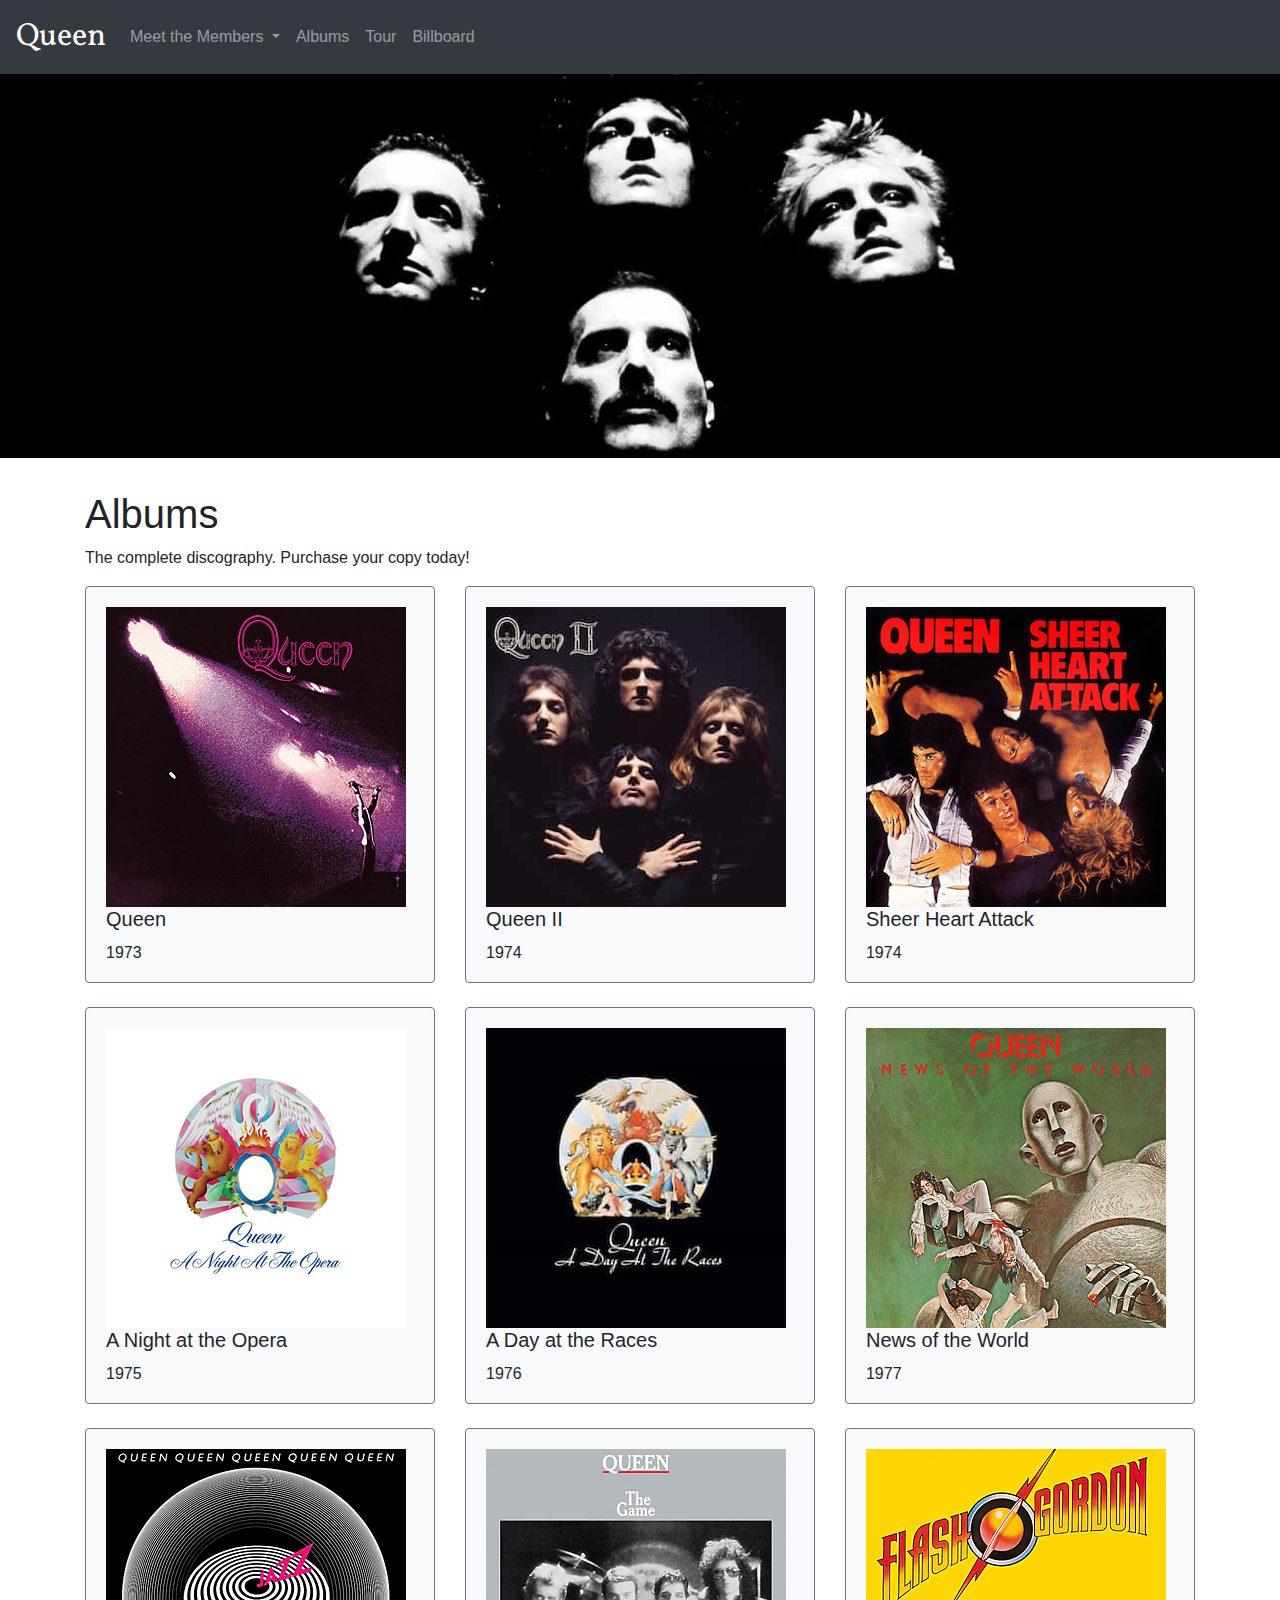
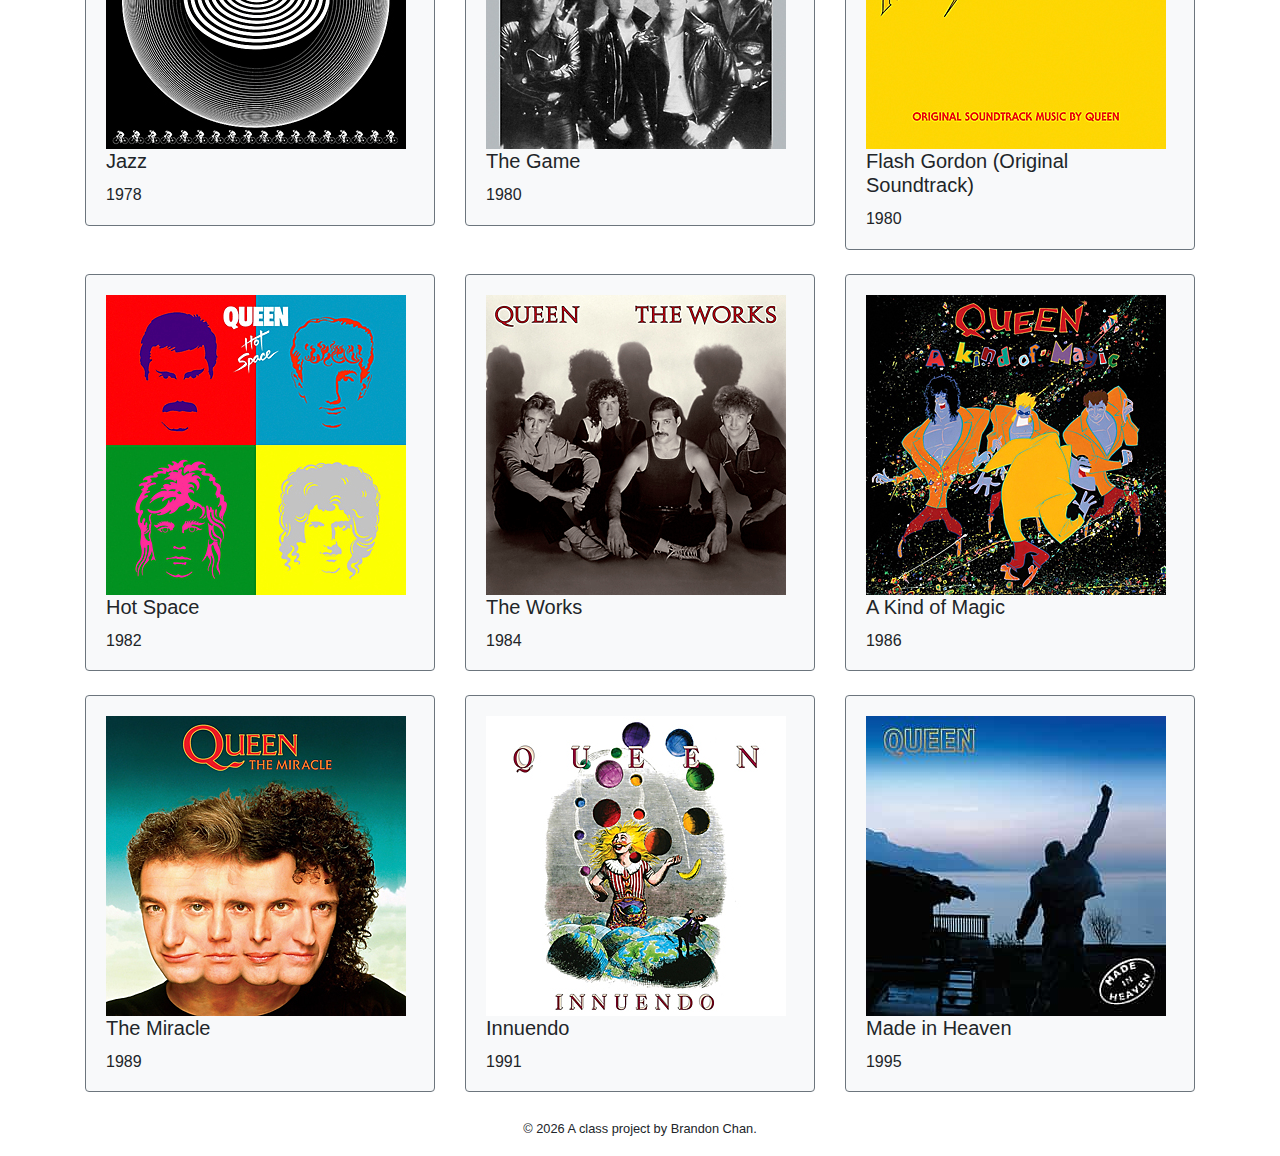
==== docs/albums.html @ 69d8a497 "albums update" ====
<!doctype html>
<html lang="en">
  <!-- A Intro to Coding for Journalists class project -->
  <head>
    <title>Queen | Albums</title>
    <meta name="description" content="The complete Queen discography">
    <meta charset="utf-8">
    <meta http-equiv="X-UA-Compatible" content="IE=edge"/>
    <meta name="viewport" content="width=device-width, initial-scale=1, maximum-scale=1">
    <link rel="stylesheet" href="css/main.css">
  <!-- Fonts -->
    <link rel="preconnect" href="https://fonts.gstatic.com">
    <link href="https://fonts.googleapis.com/css2?family=Vollkorn:wght@500&display=swap" rel="stylesheet">
  </head>
  <body>
    <nav class="navbar navbar-expand-lg navbar-dark bg-dark">
  <a class="navbar-brand" href="index.html">Queen</a>
  <button class="navbar-toggler" type="button" data-toggle="collapse" data-target="#navbarNavDropdown" aria-controls="navbarNavDropdown" aria-expanded="false" aria-label="Toggle navigation">
    <span class="navbar-toggler-icon"></span>
  </button>
  <div class="collapse navbar-collapse" id="navbarNavDropdown">
    <ul class="navbar-nav text-center">
      <li class="nav-item dropdown">
        <a class="nav-link dropdown-toggle" href="#" id="navbarDropdownMenuLink" role="button" data-toggle="dropdown" aria-haspopup="true" aria-expanded="false">
          Meet the Members
        </a>
        <div class="dropdown-menu" aria-labelledby="navbarDropdownMenuLink">
          
          <a class="dropdown-item" href="about/freddie-mercury.html">Freddie Mercury</a>
          
          <a class="dropdown-item" href="about/brian-may.html">Brian May</a>
          
          <a class="dropdown-item" href="about/roger-taylor.html">Roger Taylor</a>
          
          <a class="dropdown-item" href="about/john-deacon.html">John Deacon</a>
          
        </div>
      </li>
      <li class="nav-item">
        <a class="nav-link" href="albums.html">Albums</a>
      </li>
      <li class="nav-item">
        <a class="nav-link" href="tour.html">Tour</a>
      </li>
      <li class="nav-item">
        <a class="nav-link" href"#">Billboard</a>
      </li>
    </ul>
  </div>
</nav>

    <div class="jumbotron banner jumbotron-fluid">
  <div class="container">
  </div>
</div>

    

<article class="container">
  <h1>Albums</h1>
  <p>The complete discography. Purchase your copy today!</p>

  <div class="row">
    
    <div class="col-sm-6 col-lg-4">
      <div class="card mb-4 bg-light border-secondary">
        <div class="card-body">
          <a  href="https://www.amazon.com/Queen/dp/B000000OAL/ref=tmm_acd_swatch_0?_encoding=UTF8&amp;qid=&amp;sr=" target="blank">
            <img src="img/queen/discs/Queen_Queen.png" alt="" class="img-fluid">
          </a>
          <h5 class="card-title">Queen</h5>
          <h6 class="card-text">1973</h6>
        </div>
      </div>
    </div>
    
    <div class="col-sm-6 col-lg-4">
      <div class="card mb-4 bg-light border-secondary">
        <div class="card-body">
          <a  href="https://www.amazon.com/dp/B0052SNOLC/ref=ntt_mus_ep_dpi_10" target="blank">
            <img src="img/queen/discs/Queen_Queen_II.jpg" alt="" class="img-fluid">
          </a>
          <h5 class="card-title">Queen II</h5>
          <h6 class="card-text">1974</h6>
        </div>
      </div>
    </div>
    
    <div class="col-sm-6 col-lg-4">
      <div class="card mb-4 bg-light border-secondary">
        <div class="card-body">
          <a  href="https://www.amazon.com/dp/B08ZFSMVC6/ref=ntt_mus_ep_dpi_11" target="blank">
            <img src="img/queen/discs/Queen_Sheer_Heart_Attack.png" alt="" class="img-fluid">
          </a>
          <h5 class="card-title">Sheer Heart Attack</h5>
          <h6 class="card-text">1974</h6>
        </div>
      </div>
    </div>
    
    <div class="col-sm-6 col-lg-4">
      <div class="card mb-4 bg-light border-secondary">
        <div class="card-body">
          <a  href="https://www.amazon.com/dp/B000000OAN/ref=ntt_mus_ep_dpi_24" target="blank">
            <img src="img/queen/discs/Queen_A_Night_At_The_Opera.png" alt="" class="img-fluid">
          </a>
          <h5 class="card-title">A Night at the Opera</h5>
          <h6 class="card-text">1975</h6>
        </div>
      </div>
    </div>
    
    <div class="col-sm-6 col-lg-4">
      <div class="card mb-4 bg-light border-secondary">
        <div class="card-body">
          <a  href="https://www.amazon.com/dp/B08ZFRP6SP/ref=ntt_mus_ep_dpi_2" target="blank">
            <img src="img/queen/discs/Queen_A_Day_at_the_Races.jpg" alt="" class="img-fluid">
          </a>
          <h5 class="card-title">A Day at the Races</h5>
          <h6 class="card-text">1976</h6>
        </div>
      </div>
    </div>
    
    <div class="col-sm-6 col-lg-4">
      <div class="card mb-4 bg-light border-secondary">
        <div class="card-body">
          <a  href="https://www.amazon.com/dp/B000000OAC/ref=ntt_mus_ep_dpi_14" target="blank">
            <img src="img/queen/discs/Queen_News_Of_The_World.png" alt="" class="img-fluid">
          </a>
          <h5 class="card-title">News of the World</h5>
          <h6 class="card-text">1977</h6>
        </div>
      </div>
    </div>
    
    <div class="col-sm-6 col-lg-4">
      <div class="card mb-4 bg-light border-secondary">
        <div class="card-body">
          <a  href="https://www.amazon.com/dp/B07H62NZJR/ref=ntt_mus_ep_dpi_19" target="blank">
            <img src="img/queen/discs/Queen_Jazz.png" alt="" class="img-fluid">
          </a>
          <h5 class="card-title">Jazz</h5>
          <h6 class="card-text">1978</h6>
        </div>
      </div>
    </div>
    
    <div class="col-sm-6 col-lg-4">
      <div class="card mb-4 bg-light border-secondary">
        <div class="card-body">
          <a  href="https://www.amazon.com/dp/B07H5VTBG4/ref=ntt_mus_ep_dpi_14" target="blank">
            <img src="img/queen/discs/Queen_The_Game.png" alt="" class="img-fluid">
          </a>
          <h5 class="card-title">The Game</h5>
          <h6 class="card-text">1980</h6>
        </div>
      </div>
    </div>
    
    <div class="col-sm-6 col-lg-4">
      <div class="card mb-4 bg-light border-secondary">
        <div class="card-body">
          <a  href="https://www.amazon.com/dp/B000000OBF/ref=ntt_mus_ep_dpi_10" target="blank">
            <img src="img/queen/discs/Queen_Flash_Gordon.png" alt="" class="img-fluid">
          </a>
          <h5 class="card-title">Flash Gordon (Original Soundtrack)</h5>
          <h6 class="card-text">1980</h6>
        </div>
      </div>
    </div>
    
    <div class="col-sm-6 col-lg-4">
      <div class="card mb-4 bg-light border-secondary">
        <div class="card-body">
          <a  href="https://www.amazon.com/dp/B000000OAE/ref=ntt_mus_ep_dpi_17" target="blank">
            <img src="img/queen/discs/Queen_Hot_Space.png" alt="" class="img-fluid">
          </a>
          <h5 class="card-title">Hot Space</h5>
          <h6 class="card-text">1982</h6>
        </div>
      </div>
    </div>
    
    <div class="col-sm-6 col-lg-4">
      <div class="card mb-4 bg-light border-secondary">
        <div class="card-body">
          <a  href="https://www.amazon.com/dp/B00UZUUA6E/ref=ntt_mus_ep_dpi_8" target="blank">
            <img src="img/queen/discs/Queen_The_Works.png" alt="" class="img-fluid">
          </a>
          <h5 class="card-title">The Works</h5>
          <h6 class="card-text">1984</h6>
        </div>
      </div>
    </div>
    
    <div class="col-sm-6 col-lg-4">
      <div class="card mb-4 bg-light border-secondary">
        <div class="card-body">
          <a  href="https://www.amazon.com/dp/B002E2M3L6/ref=ntt_mus_ep_dpi_2" target="blank">
            <img src="img/queen/discs/Queen_A_Kind_Of_Magic.png" alt="" class="img-fluid">
          </a>
          <h5 class="card-title">A Kind of Magic</h5>
          <h6 class="card-text">1986</h6>
        </div>
      </div>
    </div>
    
    <div class="col-sm-6 col-lg-4">
      <div class="card mb-4 bg-light border-secondary">
        <div class="card-body">
          <a  href="https://www.amazon.com/dp/B000000OBN/ref=ntt_mus_ep_dpi_20" target="blank">
            <img src="img/queen/discs/Queen_The_Miracle.png" alt="" class="img-fluid">
          </a>
          <h5 class="card-title">The Miracle</h5>
          <h6 class="card-text">1989</h6>
        </div>
      </div>
    </div>
    
    <div class="col-sm-6 col-lg-4">
      <div class="card mb-4 bg-light border-secondary">
        <div class="card-body">
          <a  href="https://www.amazon.com/dp/B000000OA6/ref=ntt_mus_ep_dpi_6" target="blank">
            <img src="img/queen/discs/Queen_Innuendo.png" alt="" class="img-fluid">
          </a>
          <h5 class="card-title">Innuendo</h5>
          <h6 class="card-text">1991</h6>
        </div>
      </div>
    </div>
    
    <div class="col-sm-6 col-lg-4">
      <div class="card mb-4 bg-light border-secondary">
        <div class="card-body">
          <a  href="https://www.amazon.com/dp/B000000OE7/ref=ntt_mus_ep_dpi_18" target="blank">
            <img src="img/queen/discs/Queen_Made_in_Heaven.jpg" alt="" class="img-fluid">
          </a>
          <h5 class="card-title">Made in Heaven</h5>
          <h6 class="card-text">1995</h6>
        </div>
      </div>
    </div>
    
  </div>
</article>


    <footer>
<p id="legal" class="center-block text-center">
  <small>&copy; <span class="copyright-year"></span>
  A class project by Brandon Chan.
</p>
</footer>


    <script src="js/jquery.js"></script>
    <script src="js/popper.js"></script>
    <script src="js/bootstrap.js"></script>
    <script src="js/scripts.js"></script>
  </body>
</html>
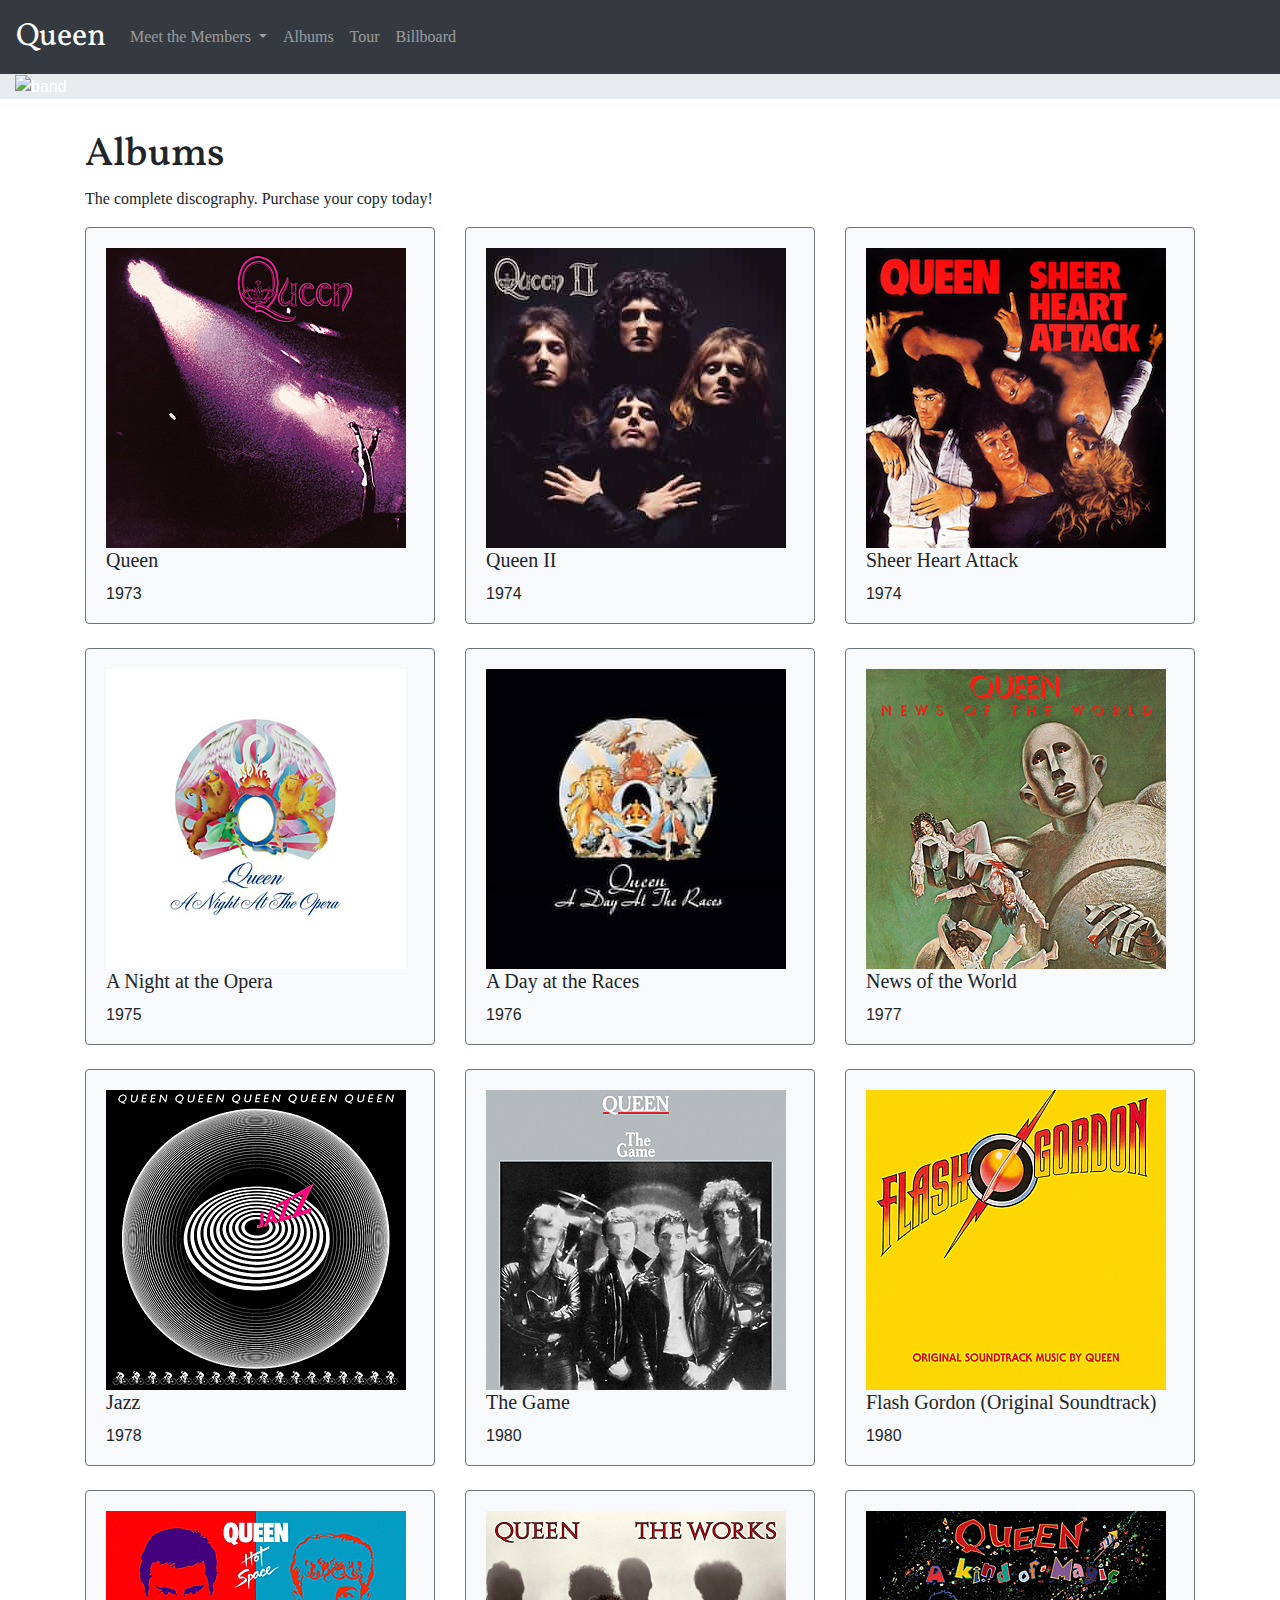
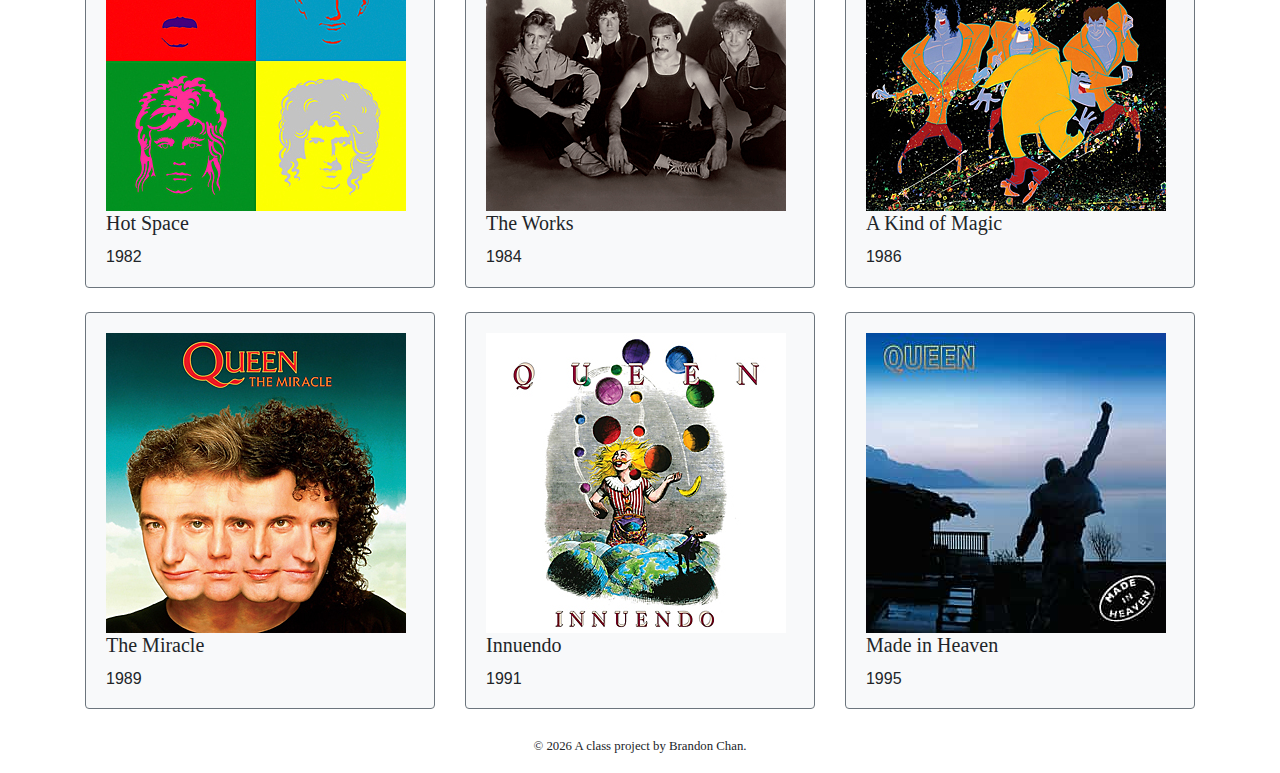
==== commit 8974a464: "jumbotron carousel" ====
--- a/docs/albums.html
+++ b/docs/albums.html
@@ -43,14 +43,31 @@
         <a class="nav-link" href="tour.html">Tour</a>
       </li>
       <li class="nav-item">
-        <a class="nav-link" href"#">Billboard</a>
+        <a class="nav-link" href="billboard.html">Billboard</a>
       </li>
     </ul>
   </div>
 </nav>
 
     <div class="jumbotron banner jumbotron-fluid">
-  <div class="container">
+  <div class="container-fluid">
+    <div class="row">
+      <div class="col-12 nomargin">
+        <div id="carouselJumbotron" class="carousel slide" data-ride="carousel" data-interval="4000">
+          <div class="carousel-inner">
+            <div class="overlay">
+              <img class="img-fluid" src="../img/queen/queen-logo-white.png" alt="logo">
+            </div>
+            <div class="carousel-item slides slide-1 active">
+              <img class="img-fluid" src="../img/queen/queen-band-wallpaper-thin-cropped.jpg" alt="band">
+            </div>
+            <div class="carousel-item slides slide-2">
+              <img class="img-fluid" src="../img/queen/queen-live-on-stage-cropped.jpg" alt="live">
+            </div>
+          </div>
+        </div>
+      </div>
+    </div>
   </div>
 </div>
 
--- a/docs/css/main.css
+++ b/docs/css/main.css
@@ -3,5 +3,5 @@
  * Copyright 2011-2021 The Bootstrap Authors
  * Copyright 2011-2021 Twitter, Inc.
  * Licensed under MIT (https://github.com/twbs/bootstrap/blob/main/LICENSE)
- */:root{--blue:#007bff;--indigo:#6610f2;--purple:#6f42c1;--pink:#e83e8c;--red:#dc3545;--orange:#fd7e14;--yellow:#ffc107;--green:#28a745;--teal:#20c997;--cyan:#17a2b8;--white:#fff;--gray:#6c757d;--gray-dark:#343a40;--primary:#007bff;--secondary:#6c757d;--success:#28a745;--info:#17a2b8;--warning:#ffc107;--danger:#dc3545;--light:#f8f9fa;--dark:#343a40;--breakpoint-xs:0;--breakpoint-sm:576px;--breakpoint-md:768px;--breakpoint-lg:992px;--breakpoint-xl:1200px;--font-family-sans-serif:-apple-system,BlinkMacSystemFont,"Segoe UI",Roboto,"Helvetica Neue",Arial,"Noto Sans","Liberation Sans",sans-serif,"Apple Color Emoji","Segoe UI Emoji","Segoe UI Symbol","Noto Color Emoji";--font-family-monospace:SFMono-Regular,Menlo,Monaco,Consolas,"Liberation Mono","Courier New",monospace}*,:after,:before{box-sizing:border-box}html{font-family:sans-serif;line-height:1.15;-webkit-text-size-adjust:100%;-webkit-tap-highlight-color:rgba(0,0,0,0)}article,aside,figcaption,figure,footer,header,hgroup,main,nav,section{display:block}body{margin:0;font-family:-apple-system,BlinkMacSystemFont,Segoe UI,Roboto,Helvetica Neue,Arial,Noto Sans,Liberation Sans,sans-serif,Apple Color Emoji,Segoe UI Emoji,Segoe UI Symbol,Noto Color Emoji;font-size:1rem;font-weight:400;line-height:1.5;color:#212529;text-align:left;background-color:#fff}[tabindex="-1"]:focus:not(:focus-visible){outline:0!important}hr{box-sizing:content-box;height:0;overflow:visible}h1,h2,h3,h4,h5,h6{margin-top:0;margin-bottom:.5rem}p{margin-top:0;margin-bottom:1rem}abbr[data-original-title],abbr[title]{text-decoration:underline;-webkit-text-decoration:underline dotted;-moz-text-decoration:underline dotted;text-decoration:underline dotted;cursor:help;border-bottom:0;-webkit-text-decoration-skip-ink:none;text-decoration-skip-ink:none}address{font-style:normal;line-height:inherit}address,dl,ol,ul{margin-bottom:1rem}dl,ol,ul{margin-top:0}ol ol,ol ul,ul ol,ul ul{margin-bottom:0}dt{font-weight:700}dd{margin-bottom:.5rem;margin-left:0}blockquote{margin:0 0 1rem}b,strong{font-weight:bolder}small{font-size:80%}sub,sup{position:relative;font-size:75%;line-height:0;vertical-align:baseline}sub{bottom:-.25em}sup{top:-.5em}a{color:#007bff;text-decoration:none;background-color:transparent}a:hover{color:#0056b3;text-decoration:underline}a:not([href]):not([class]){color:inherit;text-decoration:none}a:not([href]):not([class]):hover{color:inherit;text-decoration:none}code,kbd,pre,samp{font-family:SFMono-Regular,Menlo,Monaco,Consolas,Liberation Mono,Courier New,monospace;font-size:1em}pre{margin-top:0;margin-bottom:1rem;overflow:auto;-ms-overflow-style:scrollbar}figure{margin:0 0 1rem}img{border-style:none}img,svg{vertical-align:middle}svg{overflow:hidden}table{border-collapse:collapse}caption{padding-top:.75rem;padding-bottom:.75rem;color:#6c757d;text-align:left;caption-side:bottom}th{text-align:inherit;text-align:-webkit-match-parent}label{display:inline-block;margin-bottom:.5rem}button{border-radius:0}button:focus:not(:focus-visible){outline:0}button,input,optgroup,select,textarea{margin:0;font-family:inherit;font-size:inherit;line-height:inherit}button,input{overflow:visible}button,select{text-transform:none}[role=button]{cursor:pointer}select{word-wrap:normal}[type=button],[type=reset],[type=submit],button{-webkit-appearance:button}[type=button]:not(:disabled),[type=reset]:not(:disabled),[type=submit]:not(:disabled),button:not(:disabled){cursor:pointer}[type=button]::-moz-focus-inner,[type=reset]::-moz-focus-inner,[type=submit]::-moz-focus-inner,button::-moz-focus-inner{padding:0;border-style:none}input[type=checkbox],input[type=radio]{box-sizing:border-box;padding:0}textarea{overflow:auto;resize:vertical}fieldset{min-width:0;padding:0;margin:0;border:0}legend{display:block;width:100%;max-width:100%;padding:0;margin-bottom:.5rem;font-size:1.5rem;line-height:inherit;color:inherit;white-space:normal}progress{vertical-align:baseline}[type=number]::-webkit-inner-spin-button,[type=number]::-webkit-outer-spin-button{height:auto}[type=search]{outline-offset:-2px;-webkit-appearance:none}[type=search]::-webkit-search-decoration{-webkit-appearance:none}::-webkit-file-upload-button{font:inherit;-webkit-appearance:button}output{display:inline-block}summary{display:list-item;cursor:pointer}template{display:none}[hidden]{display:none!important}.h1,.h2,.h3,.h4,.h5,.h6,h1,h2,h3,h4,h5,h6{margin-bottom:.5rem;font-weight:500;line-height:1.2}.h1,h1{font-size:2.5rem}.h2,h2{font-size:2rem}.h3,h3{font-size:1.75rem}.h4,h4{font-size:1.5rem}.h5,h5{font-size:1.25rem}.h6,h6{font-size:1rem}.lead{font-size:1.25rem;font-weight:300}.display-1{font-size:6rem}.display-1,.display-2{font-weight:300;line-height:1.2}.display-2{font-size:5.5rem}.display-3{font-size:4.5rem}.display-3,.display-4{font-weight:300;line-height:1.2}.display-4{font-size:3.5rem}hr{margin-top:1rem;margin-bottom:1rem;border:0;border-top:1px solid rgba(0,0,0,.1)}.small,small{font-size:80%;font-weight:400}.mark,mark{padding:.2em;background-color:#fcf8e3}.list-inline,.list-unstyled{padding-left:0;list-style:none}.list-inline-item{display:inline-block}.list-inline-item:not(:last-child){margin-right:.5rem}.initialism{font-size:90%;text-transform:uppercase}.blockquote{margin-bottom:1rem;font-size:1.25rem}.blockquote-footer{display:block;font-size:80%;color:#6c757d}.blockquote-footer:before{content:"\2014\00A0"}.img-fluid,.img-thumbnail{max-width:100%;height:auto}.img-thumbnail{padding:.25rem;background-color:#fff;border:1px solid #dee2e6;border-radius:.25rem}.figure{display:inline-block}.figure-img{margin-bottom:.5rem;line-height:1}.figure-caption{font-size:90%;color:#6c757d}code{font-size:87.5%;color:#e83e8c;word-wrap:break-word}a>code{color:inherit}kbd{padding:.2rem .4rem;font-size:87.5%;color:#fff;background-color:#212529;border-radius:.2rem}kbd kbd{padding:0;font-size:100%;font-weight:700}pre{display:block;font-size:87.5%;color:#212529}pre code{font-size:inherit;color:inherit;word-break:normal}.pre-scrollable{max-height:340px;overflow-y:scroll}.container,.container-fluid,.container-lg,.container-md,.container-sm,.container-xl{width:100%;padding-right:15px;padding-left:15px;margin-right:auto;margin-left:auto}@media (min-width:576px){.container,.container-sm{max-width:540px}}@media (min-width:768px){.container,.container-md,.container-sm{max-width:720px}}@media (min-width:992px){.container,.container-lg,.container-md,.container-sm{max-width:960px}}@media (min-width:1200px){.container,.container-lg,.container-md,.container-sm,.container-xl{max-width:1140px}}.row{display:-webkit-flex;display:-ms-flexbox;display:flex;-webkit-flex-wrap:wrap;-ms-flex-wrap:wrap;flex-wrap:wrap;margin-right:-15px;margin-left:-15px}.no-gutters{margin-right:0;margin-left:0}.no-gutters>.col,.no-gutters>[class*=col-]{padding-right:0;padding-left:0}.col,.col-1,.col-2,.col-3,.col-4,.col-5,.col-6,.col-7,.col-8,.col-9,.col-10,.col-11,.col-12,.col-auto,.col-lg,.col-lg-1,.col-lg-2,.col-lg-3,.col-lg-4,.col-lg-5,.col-lg-6,.col-lg-7,.col-lg-8,.col-lg-9,.col-lg-10,.col-lg-11,.col-lg-12,.col-lg-auto,.col-md,.col-md-1,.col-md-2,.col-md-3,.col-md-4,.col-md-5,.col-md-6,.col-md-7,.col-md-8,.col-md-9,.col-md-10,.col-md-11,.col-md-12,.col-md-auto,.col-sm,.col-sm-1,.col-sm-2,.col-sm-3,.col-sm-4,.col-sm-5,.col-sm-6,.col-sm-7,.col-sm-8,.col-sm-9,.col-sm-10,.col-sm-11,.col-sm-12,.col-sm-auto,.col-xl,.col-xl-1,.col-xl-2,.col-xl-3,.col-xl-4,.col-xl-5,.col-xl-6,.col-xl-7,.col-xl-8,.col-xl-9,.col-xl-10,.col-xl-11,.col-xl-12,.col-xl-auto{position:relative;width:100%;padding-right:15px;padding-left:15px}.col{-webkit-flex-basis:0;-ms-flex-preferred-size:0;flex-basis:0;-webkit-flex-grow:1;-ms-flex-positive:1;flex-grow:1;max-width:100%}.row-cols-1>*{-webkit-flex:0 0 100%;-ms-flex:0 0 100%;flex:0 0 100%;max-width:100%}.row-cols-2>*{-webkit-flex:0 0 50%;-ms-flex:0 0 50%;flex:0 0 50%;max-width:50%}.row-cols-3>*{-webkit-flex:0 0 33.33333%;-ms-flex:0 0 33.33333%;flex:0 0 33.33333%;max-width:33.33333%}.row-cols-4>*{-webkit-flex:0 0 25%;-ms-flex:0 0 25%;flex:0 0 25%;max-width:25%}.row-cols-5>*{-webkit-flex:0 0 20%;-ms-flex:0 0 20%;flex:0 0 20%;max-width:20%}.row-cols-6>*{-webkit-flex:0 0 16.66667%;-ms-flex:0 0 16.66667%;flex:0 0 16.66667%;max-width:16.66667%}.col-auto{-webkit-flex:0 0 auto;-ms-flex:0 0 auto;flex:0 0 auto;width:auto;max-width:100%}.col-1{-webkit-flex:0 0 8.33333%;-ms-flex:0 0 8.33333%;flex:0 0 8.33333%;max-width:8.33333%}.col-2{-webkit-flex:0 0 16.66667%;-ms-flex:0 0 16.66667%;flex:0 0 16.66667%;max-width:16.66667%}.col-3{-webkit-flex:0 0 25%;-ms-flex:0 0 25%;flex:0 0 25%;max-width:25%}.col-4{-webkit-flex:0 0 33.33333%;-ms-flex:0 0 33.33333%;flex:0 0 33.33333%;max-width:33.33333%}.col-5{-webkit-flex:0 0 41.66667%;-ms-flex:0 0 41.66667%;flex:0 0 41.66667%;max-width:41.66667%}.col-6{-webkit-flex:0 0 50%;-ms-flex:0 0 50%;flex:0 0 50%;max-width:50%}.col-7{-webkit-flex:0 0 58.33333%;-ms-flex:0 0 58.33333%;flex:0 0 58.33333%;max-width:58.33333%}.col-8{-webkit-flex:0 0 66.66667%;-ms-flex:0 0 66.66667%;flex:0 0 66.66667%;max-width:66.66667%}.col-9{-webkit-flex:0 0 75%;-ms-flex:0 0 75%;flex:0 0 75%;max-width:75%}.col-10{-webkit-flex:0 0 83.33333%;-ms-flex:0 0 83.33333%;flex:0 0 83.33333%;max-width:83.33333%}.col-11{-webkit-flex:0 0 91.66667%;-ms-flex:0 0 91.66667%;flex:0 0 91.66667%;max-width:91.66667%}.col-12{-webkit-flex:0 0 100%;-ms-flex:0 0 100%;flex:0 0 100%;max-width:100%}.order-first{-webkit-order:-1;-ms-flex-order:-1;order:-1}.order-last{-webkit-order:13;-ms-flex-order:13;order:13}.order-0{-webkit-order:0;-ms-flex-order:0;order:0}.order-1{-webkit-order:1;-ms-flex-order:1;order:1}.order-2{-webkit-order:2;-ms-flex-order:2;order:2}.order-3{-webkit-order:3;-ms-flex-order:3;order:3}.order-4{-webkit-order:4;-ms-flex-order:4;order:4}.order-5{-webkit-order:5;-ms-flex-order:5;order:5}.order-6{-webkit-order:6;-ms-flex-order:6;order:6}.order-7{-webkit-order:7;-ms-flex-order:7;order:7}.order-8{-webkit-order:8;-ms-flex-order:8;order:8}.order-9{-webkit-order:9;-ms-flex-order:9;order:9}.order-10{-webkit-order:10;-ms-flex-order:10;order:10}.order-11{-webkit-order:11;-ms-flex-order:11;order:11}.order-12{-webkit-order:12;-ms-flex-order:12;order:12}.offset-1{margin-left:8.33333%}.offset-2{margin-left:16.66667%}.offset-3{margin-left:25%}.offset-4{margin-left:33.33333%}.offset-5{margin-left:41.66667%}.offset-6{margin-left:50%}.offset-7{margin-left:58.33333%}.offset-8{margin-left:66.66667%}.offset-9{margin-left:75%}.offset-10{margin-left:83.33333%}.offset-11{margin-left:91.66667%}@media (min-width:576px){.col-sm{-webkit-flex-basis:0;-ms-flex-preferred-size:0;flex-basis:0;-webkit-flex-grow:1;-ms-flex-positive:1;flex-grow:1;max-width:100%}.row-cols-sm-1>*{-webkit-flex:0 0 100%;-ms-flex:0 0 100%;flex:0 0 100%;max-width:100%}.row-cols-sm-2>*{-webkit-flex:0 0 50%;-ms-flex:0 0 50%;flex:0 0 50%;max-width:50%}.row-cols-sm-3>*{-webkit-flex:0 0 33.33333%;-ms-flex:0 0 33.33333%;flex:0 0 33.33333%;max-width:33.33333%}.row-cols-sm-4>*{-webkit-flex:0 0 25%;-ms-flex:0 0 25%;flex:0 0 25%;max-width:25%}.row-cols-sm-5>*{-webkit-flex:0 0 20%;-ms-flex:0 0 20%;flex:0 0 20%;max-width:20%}.row-cols-sm-6>*{-webkit-flex:0 0 16.66667%;-ms-flex:0 0 16.66667%;flex:0 0 16.66667%;max-width:16.66667%}.col-sm-auto{-webkit-flex:0 0 auto;-ms-flex:0 0 auto;flex:0 0 auto;width:auto;max-width:100%}.col-sm-1{-webkit-flex:0 0 8.33333%;-ms-flex:0 0 8.33333%;flex:0 0 8.33333%;max-width:8.33333%}.col-sm-2{-webkit-flex:0 0 16.66667%;-ms-flex:0 0 16.66667%;flex:0 0 16.66667%;max-width:16.66667%}.col-sm-3{-webkit-flex:0 0 25%;-ms-flex:0 0 25%;flex:0 0 25%;max-width:25%}.col-sm-4{-webkit-flex:0 0 33.33333%;-ms-flex:0 0 33.33333%;flex:0 0 33.33333%;max-width:33.33333%}.col-sm-5{-webkit-flex:0 0 41.66667%;-ms-flex:0 0 41.66667%;flex:0 0 41.66667%;max-width:41.66667%}.col-sm-6{-webkit-flex:0 0 50%;-ms-flex:0 0 50%;flex:0 0 50%;max-width:50%}.col-sm-7{-webkit-flex:0 0 58.33333%;-ms-flex:0 0 58.33333%;flex:0 0 58.33333%;max-width:58.33333%}.col-sm-8{-webkit-flex:0 0 66.66667%;-ms-flex:0 0 66.66667%;flex:0 0 66.66667%;max-width:66.66667%}.col-sm-9{-webkit-flex:0 0 75%;-ms-flex:0 0 75%;flex:0 0 75%;max-width:75%}.col-sm-10{-webkit-flex:0 0 83.33333%;-ms-flex:0 0 83.33333%;flex:0 0 83.33333%;max-width:83.33333%}.col-sm-11{-webkit-flex:0 0 91.66667%;-ms-flex:0 0 91.66667%;flex:0 0 91.66667%;max-width:91.66667%}.col-sm-12{-webkit-flex:0 0 100%;-ms-flex:0 0 100%;flex:0 0 100%;max-width:100%}.order-sm-first{-webkit-order:-1;-ms-flex-order:-1;order:-1}.order-sm-last{-webkit-order:13;-ms-flex-order:13;order:13}.order-sm-0{-webkit-order:0;-ms-flex-order:0;order:0}.order-sm-1{-webkit-order:1;-ms-flex-order:1;order:1}.order-sm-2{-webkit-order:2;-ms-flex-order:2;order:2}.order-sm-3{-webkit-order:3;-ms-flex-order:3;order:3}.order-sm-4{-webkit-order:4;-ms-flex-order:4;order:4}.order-sm-5{-webkit-order:5;-ms-flex-order:5;order:5}.order-sm-6{-webkit-order:6;-ms-flex-order:6;order:6}.order-sm-7{-webkit-order:7;-ms-flex-order:7;order:7}.order-sm-8{-webkit-order:8;-ms-flex-order:8;order:8}.order-sm-9{-webkit-order:9;-ms-flex-order:9;order:9}.order-sm-10{-webkit-order:10;-ms-flex-order:10;order:10}.order-sm-11{-webkit-order:11;-ms-flex-order:11;order:11}.order-sm-12{-webkit-order:12;-ms-flex-order:12;order:12}.offset-sm-0{margin-left:0}.offset-sm-1{margin-left:8.33333%}.offset-sm-2{margin-left:16.66667%}.offset-sm-3{margin-left:25%}.offset-sm-4{margin-left:33.33333%}.offset-sm-5{margin-left:41.66667%}.offset-sm-6{margin-left:50%}.offset-sm-7{margin-left:58.33333%}.offset-sm-8{margin-left:66.66667%}.offset-sm-9{margin-left:75%}.offset-sm-10{margin-left:83.33333%}.offset-sm-11{margin-left:91.66667%}}@media (min-width:768px){.col-md{-webkit-flex-basis:0;-ms-flex-preferred-size:0;flex-basis:0;-webkit-flex-grow:1;-ms-flex-positive:1;flex-grow:1;max-width:100%}.row-cols-md-1>*{-webkit-flex:0 0 100%;-ms-flex:0 0 100%;flex:0 0 100%;max-width:100%}.row-cols-md-2>*{-webkit-flex:0 0 50%;-ms-flex:0 0 50%;flex:0 0 50%;max-width:50%}.row-cols-md-3>*{-webkit-flex:0 0 33.33333%;-ms-flex:0 0 33.33333%;flex:0 0 33.33333%;max-width:33.33333%}.row-cols-md-4>*{-webkit-flex:0 0 25%;-ms-flex:0 0 25%;flex:0 0 25%;max-width:25%}.row-cols-md-5>*{-webkit-flex:0 0 20%;-ms-flex:0 0 20%;flex:0 0 20%;max-width:20%}.row-cols-md-6>*{-webkit-flex:0 0 16.66667%;-ms-flex:0 0 16.66667%;flex:0 0 16.66667%;max-width:16.66667%}.col-md-auto{-webkit-flex:0 0 auto;-ms-flex:0 0 auto;flex:0 0 auto;width:auto;max-width:100%}.col-md-1{-webkit-flex:0 0 8.33333%;-ms-flex:0 0 8.33333%;flex:0 0 8.33333%;max-width:8.33333%}.col-md-2{-webkit-flex:0 0 16.66667%;-ms-flex:0 0 16.66667%;flex:0 0 16.66667%;max-width:16.66667%}.col-md-3{-webkit-flex:0 0 25%;-ms-flex:0 0 25%;flex:0 0 25%;max-width:25%}.col-md-4{-webkit-flex:0 0 33.33333%;-ms-flex:0 0 33.33333%;flex:0 0 33.33333%;max-width:33.33333%}.col-md-5{-webkit-flex:0 0 41.66667%;-ms-flex:0 0 41.66667%;flex:0 0 41.66667%;max-width:41.66667%}.col-md-6{-webkit-flex:0 0 50%;-ms-flex:0 0 50%;flex:0 0 50%;max-width:50%}.col-md-7{-webkit-flex:0 0 58.33333%;-ms-flex:0 0 58.33333%;flex:0 0 58.33333%;max-width:58.33333%}.col-md-8{-webkit-flex:0 0 66.66667%;-ms-flex:0 0 66.66667%;flex:0 0 66.66667%;max-width:66.66667%}.col-md-9{-webkit-flex:0 0 75%;-ms-flex:0 0 75%;flex:0 0 75%;max-width:75%}.col-md-10{-webkit-flex:0 0 83.33333%;-ms-flex:0 0 83.33333%;flex:0 0 83.33333%;max-width:83.33333%}.col-md-11{-webkit-flex:0 0 91.66667%;-ms-flex:0 0 91.66667%;flex:0 0 91.66667%;max-width:91.66667%}.col-md-12{-webkit-flex:0 0 100%;-ms-flex:0 0 100%;flex:0 0 100%;max-width:100%}.order-md-first{-webkit-order:-1;-ms-flex-order:-1;order:-1}.order-md-last{-webkit-order:13;-ms-flex-order:13;order:13}.order-md-0{-webkit-order:0;-ms-flex-order:0;order:0}.order-md-1{-webkit-order:1;-ms-flex-order:1;order:1}.order-md-2{-webkit-order:2;-ms-flex-order:2;order:2}.order-md-3{-webkit-order:3;-ms-flex-order:3;order:3}.order-md-4{-webkit-order:4;-ms-flex-order:4;order:4}.order-md-5{-webkit-order:5;-ms-flex-order:5;order:5}.order-md-6{-webkit-order:6;-ms-flex-order:6;order:6}.order-md-7{-webkit-order:7;-ms-flex-order:7;order:7}.order-md-8{-webkit-order:8;-ms-flex-order:8;order:8}.order-md-9{-webkit-order:9;-ms-flex-order:9;order:9}.order-md-10{-webkit-order:10;-ms-flex-order:10;order:10}.order-md-11{-webkit-order:11;-ms-flex-order:11;order:11}.order-md-12{-webkit-order:12;-ms-flex-order:12;order:12}.offset-md-0{margin-left:0}.offset-md-1{margin-left:8.33333%}.offset-md-2{margin-left:16.66667%}.offset-md-3{margin-left:25%}.offset-md-4{margin-left:33.33333%}.offset-md-5{margin-left:41.66667%}.offset-md-6{margin-left:50%}.offset-md-7{margin-left:58.33333%}.offset-md-8{margin-left:66.66667%}.offset-md-9{margin-left:75%}.offset-md-10{margin-left:83.33333%}.offset-md-11{margin-left:91.66667%}}@media (min-width:992px){.col-lg{-webkit-flex-basis:0;-ms-flex-preferred-size:0;flex-basis:0;-webkit-flex-grow:1;-ms-flex-positive:1;flex-grow:1;max-width:100%}.row-cols-lg-1>*{-webkit-flex:0 0 100%;-ms-flex:0 0 100%;flex:0 0 100%;max-width:100%}.row-cols-lg-2>*{-webkit-flex:0 0 50%;-ms-flex:0 0 50%;flex:0 0 50%;max-width:50%}.row-cols-lg-3>*{-webkit-flex:0 0 33.33333%;-ms-flex:0 0 33.33333%;flex:0 0 33.33333%;max-width:33.33333%}.row-cols-lg-4>*{-webkit-flex:0 0 25%;-ms-flex:0 0 25%;flex:0 0 25%;max-width:25%}.row-cols-lg-5>*{-webkit-flex:0 0 20%;-ms-flex:0 0 20%;flex:0 0 20%;max-width:20%}.row-cols-lg-6>*{-webkit-flex:0 0 16.66667%;-ms-flex:0 0 16.66667%;flex:0 0 16.66667%;max-width:16.66667%}.col-lg-auto{-webkit-flex:0 0 auto;-ms-flex:0 0 auto;flex:0 0 auto;width:auto;max-width:100%}.col-lg-1{-webkit-flex:0 0 8.33333%;-ms-flex:0 0 8.33333%;flex:0 0 8.33333%;max-width:8.33333%}.col-lg-2{-webkit-flex:0 0 16.66667%;-ms-flex:0 0 16.66667%;flex:0 0 16.66667%;max-width:16.66667%}.col-lg-3{-webkit-flex:0 0 25%;-ms-flex:0 0 25%;flex:0 0 25%;max-width:25%}.col-lg-4{-webkit-flex:0 0 33.33333%;-ms-flex:0 0 33.33333%;flex:0 0 33.33333%;max-width:33.33333%}.col-lg-5{-webkit-flex:0 0 41.66667%;-ms-flex:0 0 41.66667%;flex:0 0 41.66667%;max-width:41.66667%}.col-lg-6{-webkit-flex:0 0 50%;-ms-flex:0 0 50%;flex:0 0 50%;max-width:50%}.col-lg-7{-webkit-flex:0 0 58.33333%;-ms-flex:0 0 58.33333%;flex:0 0 58.33333%;max-width:58.33333%}.col-lg-8{-webkit-flex:0 0 66.66667%;-ms-flex:0 0 66.66667%;flex:0 0 66.66667%;max-width:66.66667%}.col-lg-9{-webkit-flex:0 0 75%;-ms-flex:0 0 75%;flex:0 0 75%;max-width:75%}.col-lg-10{-webkit-flex:0 0 83.33333%;-ms-flex:0 0 83.33333%;flex:0 0 83.33333%;max-width:83.33333%}.col-lg-11{-webkit-flex:0 0 91.66667%;-ms-flex:0 0 91.66667%;flex:0 0 91.66667%;max-width:91.66667%}.col-lg-12{-webkit-flex:0 0 100%;-ms-flex:0 0 100%;flex:0 0 100%;max-width:100%}.order-lg-first{-webkit-order:-1;-ms-flex-order:-1;order:-1}.order-lg-last{-webkit-order:13;-ms-flex-order:13;order:13}.order-lg-0{-webkit-order:0;-ms-flex-order:0;order:0}.order-lg-1{-webkit-order:1;-ms-flex-order:1;order:1}.order-lg-2{-webkit-order:2;-ms-flex-order:2;order:2}.order-lg-3{-webkit-order:3;-ms-flex-order:3;order:3}.order-lg-4{-webkit-order:4;-ms-flex-order:4;order:4}.order-lg-5{-webkit-order:5;-ms-flex-order:5;order:5}.order-lg-6{-webkit-order:6;-ms-flex-order:6;order:6}.order-lg-7{-webkit-order:7;-ms-flex-order:7;order:7}.order-lg-8{-webkit-order:8;-ms-flex-order:8;order:8}.order-lg-9{-webkit-order:9;-ms-flex-order:9;order:9}.order-lg-10{-webkit-order:10;-ms-flex-order:10;order:10}.order-lg-11{-webkit-order:11;-ms-flex-order:11;order:11}.order-lg-12{-webkit-order:12;-ms-flex-order:12;order:12}.offset-lg-0{margin-left:0}.offset-lg-1{margin-left:8.33333%}.offset-lg-2{margin-left:16.66667%}.offset-lg-3{margin-left:25%}.offset-lg-4{margin-left:33.33333%}.offset-lg-5{margin-left:41.66667%}.offset-lg-6{margin-left:50%}.offset-lg-7{margin-left:58.33333%}.offset-lg-8{margin-left:66.66667%}.offset-lg-9{margin-left:75%}.offset-lg-10{margin-left:83.33333%}.offset-lg-11{margin-left:91.66667%}}@media (min-width:1200px){.col-xl{-webkit-flex-basis:0;-ms-flex-preferred-size:0;flex-basis:0;-webkit-flex-grow:1;-ms-flex-positive:1;flex-grow:1;max-width:100%}.row-cols-xl-1>*{-webkit-flex:0 0 100%;-ms-flex:0 0 100%;flex:0 0 100%;max-width:100%}.row-cols-xl-2>*{-webkit-flex:0 0 50%;-ms-flex:0 0 50%;flex:0 0 50%;max-width:50%}.row-cols-xl-3>*{-webkit-flex:0 0 33.33333%;-ms-flex:0 0 33.33333%;flex:0 0 33.33333%;max-width:33.33333%}.row-cols-xl-4>*{-webkit-flex:0 0 25%;-ms-flex:0 0 25%;flex:0 0 25%;max-width:25%}.row-cols-xl-5>*{-webkit-flex:0 0 20%;-ms-flex:0 0 20%;flex:0 0 20%;max-width:20%}.row-cols-xl-6>*{-webkit-flex:0 0 16.66667%;-ms-flex:0 0 16.66667%;flex:0 0 16.66667%;max-width:16.66667%}.col-xl-auto{-webkit-flex:0 0 auto;-ms-flex:0 0 auto;flex:0 0 auto;width:auto;max-width:100%}.col-xl-1{-webkit-flex:0 0 8.33333%;-ms-flex:0 0 8.33333%;flex:0 0 8.33333%;max-width:8.33333%}.col-xl-2{-webkit-flex:0 0 16.66667%;-ms-flex:0 0 16.66667%;flex:0 0 16.66667%;max-width:16.66667%}.col-xl-3{-webkit-flex:0 0 25%;-ms-flex:0 0 25%;flex:0 0 25%;max-width:25%}.col-xl-4{-webkit-flex:0 0 33.33333%;-ms-flex:0 0 33.33333%;flex:0 0 33.33333%;max-width:33.33333%}.col-xl-5{-webkit-flex:0 0 41.66667%;-ms-flex:0 0 41.66667%;flex:0 0 41.66667%;max-width:41.66667%}.col-xl-6{-webkit-flex:0 0 50%;-ms-flex:0 0 50%;flex:0 0 50%;max-width:50%}.col-xl-7{-webkit-flex:0 0 58.33333%;-ms-flex:0 0 58.33333%;flex:0 0 58.33333%;max-width:58.33333%}.col-xl-8{-webkit-flex:0 0 66.66667%;-ms-flex:0 0 66.66667%;flex:0 0 66.66667%;max-width:66.66667%}.col-xl-9{-webkit-flex:0 0 75%;-ms-flex:0 0 75%;flex:0 0 75%;max-width:75%}.col-xl-10{-webkit-flex:0 0 83.33333%;-ms-flex:0 0 83.33333%;flex:0 0 83.33333%;max-width:83.33333%}.col-xl-11{-webkit-flex:0 0 91.66667%;-ms-flex:0 0 91.66667%;flex:0 0 91.66667%;max-width:91.66667%}.col-xl-12{-webkit-flex:0 0 100%;-ms-flex:0 0 100%;flex:0 0 100%;max-width:100%}.order-xl-first{-webkit-order:-1;-ms-flex-order:-1;order:-1}.order-xl-last{-webkit-order:13;-ms-flex-order:13;order:13}.order-xl-0{-webkit-order:0;-ms-flex-order:0;order:0}.order-xl-1{-webkit-order:1;-ms-flex-order:1;order:1}.order-xl-2{-webkit-order:2;-ms-flex-order:2;order:2}.order-xl-3{-webkit-order:3;-ms-flex-order:3;order:3}.order-xl-4{-webkit-order:4;-ms-flex-order:4;order:4}.order-xl-5{-webkit-order:5;-ms-flex-order:5;order:5}.order-xl-6{-webkit-order:6;-ms-flex-order:6;order:6}.order-xl-7{-webkit-order:7;-ms-flex-order:7;order:7}.order-xl-8{-webkit-order:8;-ms-flex-order:8;order:8}.order-xl-9{-webkit-order:9;-ms-flex-order:9;order:9}.order-xl-10{-webkit-order:10;-ms-flex-order:10;order:10}.order-xl-11{-webkit-order:11;-ms-flex-order:11;order:11}.order-xl-12{-webkit-order:12;-ms-flex-order:12;order:12}.offset-xl-0{margin-left:0}.offset-xl-1{margin-left:8.33333%}.offset-xl-2{margin-left:16.66667%}.offset-xl-3{margin-left:25%}.offset-xl-4{margin-left:33.33333%}.offset-xl-5{margin-left:41.66667%}.offset-xl-6{margin-left:50%}.offset-xl-7{margin-left:58.33333%}.offset-xl-8{margin-left:66.66667%}.offset-xl-9{margin-left:75%}.offset-xl-10{margin-left:83.33333%}.offset-xl-11{margin-left:91.66667%}}.table{width:100%;margin-bottom:1rem;color:#212529}.table td,.table th{padding:.75rem;vertical-align:top;border-top:1px solid #dee2e6}.table thead th{vertical-align:bottom;border-bottom:2px solid #dee2e6}.table tbody+tbody{border-top:2px solid #dee2e6}.table-sm td,.table-sm th{padding:.3rem}.table-bordered,.table-bordered td,.table-bordered th{border:1px solid #dee2e6}.table-bordered thead td,.table-bordered thead th{border-bottom-width:2px}.table-borderless tbody+tbody,.table-borderless td,.table-borderless th,.table-borderless thead th{border:0}.table-striped tbody tr:nth-of-type(odd){background-color:rgba(0,0,0,.05)}.table-hover tbody tr:hover{color:#212529;background-color:rgba(0,0,0,.075)}.table-primary,.table-primary>td,.table-primary>th{background-color:#b8daff}.table-primary tbody+tbody,.table-primary td,.table-primary th,.table-primary thead th{border-color:#7abaff}.table-hover .table-primary:hover{background-color:#9fcdff}.table-hover .table-primary:hover>td,.table-hover .table-primary:hover>th{background-color:#9fcdff}.table-secondary,.table-secondary>td,.table-secondary>th{background-color:#d6d8db}.table-secondary tbody+tbody,.table-secondary td,.table-secondary th,.table-secondary thead th{border-color:#b3b7bb}.table-hover .table-secondary:hover{background-color:#c8cbcf}.table-hover .table-secondary:hover>td,.table-hover .table-secondary:hover>th{background-color:#c8cbcf}.table-success,.table-success>td,.table-success>th{background-color:#c3e6cb}.table-success tbody+tbody,.table-success td,.table-success th,.table-success thead th{border-color:#8fd19e}.table-hover .table-success:hover{background-color:#b1dfbb}.table-hover .table-success:hover>td,.table-hover .table-success:hover>th{background-color:#b1dfbb}.table-info,.table-info>td,.table-info>th{background-color:#bee5eb}.table-info tbody+tbody,.table-info td,.table-info th,.table-info thead th{border-color:#86cfda}.table-hover .table-info:hover{background-color:#abdde5}.table-hover .table-info:hover>td,.table-hover .table-info:hover>th{background-color:#abdde5}.table-warning,.table-warning>td,.table-warning>th{background-color:#ffeeba}.table-warning tbody+tbody,.table-warning td,.table-warning th,.table-warning thead th{border-color:#ffdf7e}.table-hover .table-warning:hover{background-color:#ffe8a1}.table-hover .table-warning:hover>td,.table-hover .table-warning:hover>th{background-color:#ffe8a1}.table-danger,.table-danger>td,.table-danger>th{background-color:#f5c6cb}.table-danger tbody+tbody,.table-danger td,.table-danger th,.table-danger thead th{border-color:#ed969e}.table-hover .table-danger:hover{background-color:#f1b0b7}.table-hover .table-danger:hover>td,.table-hover .table-danger:hover>th{background-color:#f1b0b7}.table-light,.table-light>td,.table-light>th{background-color:#fdfdfe}.table-light tbody+tbody,.table-light td,.table-light th,.table-light thead th{border-color:#fbfcfc}.table-hover .table-light:hover{background-color:#ececf6}.table-hover .table-light:hover>td,.table-hover .table-light:hover>th{background-color:#ececf6}.table-dark,.table-dark>td,.table-dark>th{background-color:#c6c8ca}.table-dark tbody+tbody,.table-dark td,.table-dark th,.table-dark thead th{border-color:#95999c}.table-hover .table-dark:hover{background-color:#b9bbbe}.table-hover .table-dark:hover>td,.table-hover .table-dark:hover>th{background-color:#b9bbbe}.table-active,.table-active>td,.table-active>th{background-color:rgba(0,0,0,.075)}.table-hover .table-active:hover{background-color:rgba(0,0,0,.075)}.table-hover .table-active:hover>td,.table-hover .table-active:hover>th{background-color:rgba(0,0,0,.075)}.table .thead-dark th{color:#fff;background-color:#343a40;border-color:#454d55}.table .thead-light th{color:#495057;background-color:#e9ecef;border-color:#dee2e6}.table-dark{color:#fff;background-color:#343a40}.table-dark td,.table-dark th,.table-dark thead th{border-color:#454d55}.table-dark.table-bordered{border:0}.table-dark.table-striped tbody tr:nth-of-type(odd){background-color:hsla(0,0%,100%,.05)}.table-dark.table-hover tbody tr:hover{color:#fff;background-color:hsla(0,0%,100%,.075)}@media (max-width:575.98px){.table-responsive-sm{display:block;width:100%;overflow-x:auto;-webkit-overflow-scrolling:touch}.table-responsive-sm>.table-bordered{border:0}}@media (max-width:767.98px){.table-responsive-md{display:block;width:100%;overflow-x:auto;-webkit-overflow-scrolling:touch}.table-responsive-md>.table-bordered{border:0}}@media (max-width:991.98px){.table-responsive-lg{display:block;width:100%;overflow-x:auto;-webkit-overflow-scrolling:touch}.table-responsive-lg>.table-bordered{border:0}}@media (max-width:1199.98px){.table-responsive-xl{display:block;width:100%;overflow-x:auto;-webkit-overflow-scrolling:touch}.table-responsive-xl>.table-bordered{border:0}}.table-responsive{display:block;width:100%;overflow-x:auto;-webkit-overflow-scrolling:touch}.table-responsive>.table-bordered{border:0}.form-control{display:block;width:100%;height:calc(1.5em + .75rem + 2px);padding:.375rem .75rem;font-size:1rem;font-weight:400;line-height:1.5;color:#495057;background-color:#fff;background-clip:padding-box;border:1px solid #ced4da;border-radius:.25rem;transition:border-color .15s ease-in-out,box-shadow .15s ease-in-out}@media (prefers-reduced-motion:reduce){.form-control{transition:none}}.form-control::-ms-expand{background-color:transparent;border:0}.form-control:-moz-focusring{color:transparent;text-shadow:0 0 0 #495057}.form-control:focus{color:#495057;background-color:#fff;border-color:#80bdff;outline:0;box-shadow:0 0 0 .2rem rgba(0,123,255,.25)}.form-control::-webkit-input-placeholder{color:#6c757d;opacity:1}.form-control::-moz-placeholder{color:#6c757d;opacity:1}.form-control:-ms-input-placeholder{color:#6c757d;opacity:1}.form-control::-ms-input-placeholder{color:#6c757d;opacity:1}.form-control::placeholder{color:#6c757d;opacity:1}.form-control:disabled,.form-control[readonly]{background-color:#e9ecef;opacity:1}input[type=date].form-control,input[type=datetime-local].form-control,input[type=month].form-control,input[type=time].form-control{-webkit-appearance:none;-moz-appearance:none;appearance:none}select.form-control:focus::-ms-value{color:#495057;background-color:#fff}.form-control-file,.form-control-range{display:block;width:100%}.col-form-label{padding-top:calc(.375rem + 1px);padding-bottom:calc(.375rem + 1px);margin-bottom:0;font-size:inherit;line-height:1.5}.col-form-label-lg{padding-top:calc(.5rem + 1px);padding-bottom:calc(.5rem + 1px);font-size:1.25rem;line-height:1.5}.col-form-label-sm{padding-top:calc(.25rem + 1px);padding-bottom:calc(.25rem + 1px);font-size:.875rem;line-height:1.5}.form-control-plaintext{display:block;width:100%;padding:.375rem 0;margin-bottom:0;font-size:1rem;line-height:1.5;color:#212529;background-color:transparent;border:solid transparent;border-width:1px 0}.form-control-plaintext.form-control-lg,.form-control-plaintext.form-control-sm{padding-right:0;padding-left:0}.form-control-sm{height:calc(1.5em + .5rem + 2px);padding:.25rem .5rem;font-size:.875rem;line-height:1.5;border-radius:.2rem}.form-control-lg{height:calc(1.5em + 1rem + 2px);padding:.5rem 1rem;font-size:1.25rem;line-height:1.5;border-radius:.3rem}select.form-control[multiple],select.form-control[size]{height:auto}textarea.form-control{height:auto}.form-group{margin-bottom:1rem}.form-text{display:block;margin-top:.25rem}.form-row{display:-webkit-flex;display:-ms-flexbox;display:flex;-webkit-flex-wrap:wrap;-ms-flex-wrap:wrap;flex-wrap:wrap;margin-right:-5px;margin-left:-5px}.form-row>.col,.form-row>[class*=col-]{padding-right:5px;padding-left:5px}.form-check{position:relative;display:block;padding-left:1.25rem}.form-check-input{position:absolute;margin-top:.3rem;margin-left:-1.25rem}.form-check-input:disabled~.form-check-label,.form-check-input[disabled]~.form-check-label{color:#6c757d}.form-check-label{margin-bottom:0}.form-check-inline{display:-webkit-inline-flex;display:-ms-inline-flexbox;display:inline-flex;-webkit-align-items:center;-ms-flex-align:center;align-items:center;padding-left:0;margin-right:.75rem}.form-check-inline .form-check-input{position:static;margin-top:0;margin-right:.3125rem;margin-left:0}.valid-feedback{display:none;width:100%;margin-top:.25rem;font-size:80%;color:#28a745}.valid-tooltip{position:absolute;top:100%;left:0;z-index:5;display:none;max-width:100%;padding:.25rem .5rem;margin-top:.1rem;font-size:.875rem;line-height:1.5;color:#fff;background-color:rgba(40,167,69,.9);border-radius:.25rem}.form-row>.col>.valid-tooltip,.form-row>[class*=col-]>.valid-tooltip{left:5px}.is-valid~.valid-feedback,.is-valid~.valid-tooltip,.was-validated :valid~.valid-feedback,.was-validated :valid~.valid-tooltip{display:block}.form-control.is-valid,.was-validated .form-control:valid{border-color:#28a745;padding-right:calc(1.5em + .75rem);background-image:url("data:image/svg+xml;charset=utf-8,%3Csvg xmlns='http://www.w3.org/2000/svg' width='8' height='8'%3E%3Cpath fill='%2328a745' d='M2.3 6.73L.6 4.53c-.4-1.04.46-1.4 1.1-.8l1.1 1.4 3.4-3.8c.6-.63 1.6-.27 1.2.7l-4 4.6c-.43.5-.8.4-1.1.1z'/%3E%3C/svg%3E");background-repeat:no-repeat;background-position:right calc(.375em + .1875rem) center;background-size:calc(.75em + .375rem) calc(.75em + .375rem)}.form-control.is-valid:focus,.was-validated .form-control:valid:focus{border-color:#28a745;box-shadow:0 0 0 .2rem rgba(40,167,69,.25)}.was-validated textarea.form-control:valid,textarea.form-control.is-valid{padding-right:calc(1.5em + .75rem);background-position:top calc(.375em + .1875rem) right calc(.375em + .1875rem)}.custom-select.is-valid,.was-validated .custom-select:valid{border-color:#28a745;padding-right:calc(.75em + 2.3125rem);background:url("data:image/svg+xml;charset=utf-8,%3Csvg xmlns='http://www.w3.org/2000/svg' width='4' height='5'%3E%3Cpath fill='%23343a40' d='M2 0L0 2h4zm0 5L0 3h4z'/%3E%3C/svg%3E") right .75rem center/8px 10px no-repeat,#fff url("data:image/svg+xml;charset=utf-8,%3Csvg xmlns='http://www.w3.org/2000/svg' width='8' height='8'%3E%3Cpath fill='%2328a745' d='M2.3 6.73L.6 4.53c-.4-1.04.46-1.4 1.1-.8l1.1 1.4 3.4-3.8c.6-.63 1.6-.27 1.2.7l-4 4.6c-.43.5-.8.4-1.1.1z'/%3E%3C/svg%3E") center right 1.75rem/calc(.75em + .375rem) calc(.75em + .375rem) no-repeat}.custom-select.is-valid:focus,.was-validated .custom-select:valid:focus{border-color:#28a745;box-shadow:0 0 0 .2rem rgba(40,167,69,.25)}.form-check-input.is-valid~.form-check-label,.was-validated .form-check-input:valid~.form-check-label{color:#28a745}.form-check-input.is-valid~.valid-feedback,.form-check-input.is-valid~.valid-tooltip,.was-validated .form-check-input:valid~.valid-feedback,.was-validated .form-check-input:valid~.valid-tooltip{display:block}.custom-control-input.is-valid~.custom-control-label,.was-validated .custom-control-input:valid~.custom-control-label{color:#28a745}.custom-control-input.is-valid~.custom-control-label:before,.was-validated .custom-control-input:valid~.custom-control-label:before{border-color:#28a745}.custom-control-input.is-valid:checked~.custom-control-label:before,.was-validated .custom-control-input:valid:checked~.custom-control-label:before{border-color:#34ce57;background-color:#34ce57}.custom-control-input.is-valid:focus~.custom-control-label:before,.was-validated .custom-control-input:valid:focus~.custom-control-label:before{box-shadow:0 0 0 .2rem rgba(40,167,69,.25)}.custom-control-input.is-valid:focus:not(:checked)~.custom-control-label:before,.was-validated .custom-control-input:valid:focus:not(:checked)~.custom-control-label:before{border-color:#28a745}.custom-file-input.is-valid~.custom-file-label,.was-validated .custom-file-input:valid~.custom-file-label{border-color:#28a745}.custom-file-input.is-valid:focus~.custom-file-label,.was-validated .custom-file-input:valid:focus~.custom-file-label{border-color:#28a745;box-shadow:0 0 0 .2rem rgba(40,167,69,.25)}.invalid-feedback{display:none;width:100%;margin-top:.25rem;font-size:80%;color:#dc3545}.invalid-tooltip{position:absolute;top:100%;left:0;z-index:5;display:none;max-width:100%;padding:.25rem .5rem;margin-top:.1rem;font-size:.875rem;line-height:1.5;color:#fff;background-color:rgba(220,53,69,.9);border-radius:.25rem}.form-row>.col>.invalid-tooltip,.form-row>[class*=col-]>.invalid-tooltip{left:5px}.is-invalid~.invalid-feedback,.is-invalid~.invalid-tooltip,.was-validated :invalid~.invalid-feedback,.was-validated :invalid~.invalid-tooltip{display:block}.form-control.is-invalid,.was-validated .form-control:invalid{border-color:#dc3545;padding-right:calc(1.5em + .75rem);background-image:url("data:image/svg+xml;charset=utf-8,%3Csvg xmlns='http://www.w3.org/2000/svg' width='12' height='12' fill='none' stroke='%23dc3545'%3E%3Ccircle cx='6' cy='6' r='4.5'/%3E%3Cpath stroke-linejoin='round' d='M5.8 3.6h.4L6 6.5z'/%3E%3Ccircle cx='6' cy='8.2' r='.6' fill='%23dc3545' stroke='none'/%3E%3C/svg%3E");background-repeat:no-repeat;background-position:right calc(.375em + .1875rem) center;background-size:calc(.75em + .375rem) calc(.75em + .375rem)}.form-control.is-invalid:focus,.was-validated .form-control:invalid:focus{border-color:#dc3545;box-shadow:0 0 0 .2rem rgba(220,53,69,.25)}.was-validated textarea.form-control:invalid,textarea.form-control.is-invalid{padding-right:calc(1.5em + .75rem);background-position:top calc(.375em + .1875rem) right calc(.375em + .1875rem)}.custom-select.is-invalid,.was-validated .custom-select:invalid{border-color:#dc3545;padding-right:calc(.75em + 2.3125rem);background:url("data:image/svg+xml;charset=utf-8,%3Csvg xmlns='http://www.w3.org/2000/svg' width='4' height='5'%3E%3Cpath fill='%23343a40' d='M2 0L0 2h4zm0 5L0 3h4z'/%3E%3C/svg%3E") right .75rem center/8px 10px no-repeat,#fff url("data:image/svg+xml;charset=utf-8,%3Csvg xmlns='http://www.w3.org/2000/svg' width='12' height='12' fill='none' stroke='%23dc3545'%3E%3Ccircle cx='6' cy='6' r='4.5'/%3E%3Cpath stroke-linejoin='round' d='M5.8 3.6h.4L6 6.5z'/%3E%3Ccircle cx='6' cy='8.2' r='.6' fill='%23dc3545' stroke='none'/%3E%3C/svg%3E") center right 1.75rem/calc(.75em + .375rem) calc(.75em + .375rem) no-repeat}.custom-select.is-invalid:focus,.was-validated .custom-select:invalid:focus{border-color:#dc3545;box-shadow:0 0 0 .2rem rgba(220,53,69,.25)}.form-check-input.is-invalid~.form-check-label,.was-validated .form-check-input:invalid~.form-check-label{color:#dc3545}.form-check-input.is-invalid~.invalid-feedback,.form-check-input.is-invalid~.invalid-tooltip,.was-validated .form-check-input:invalid~.invalid-feedback,.was-validated .form-check-input:invalid~.invalid-tooltip{display:block}.custom-control-input.is-invalid~.custom-control-label,.was-validated .custom-control-input:invalid~.custom-control-label{color:#dc3545}.custom-control-input.is-invalid~.custom-control-label:before,.was-validated .custom-control-input:invalid~.custom-control-label:before{border-color:#dc3545}.custom-control-input.is-invalid:checked~.custom-control-label:before,.was-validated .custom-control-input:invalid:checked~.custom-control-label:before{border-color:#e4606d;background-color:#e4606d}.custom-control-input.is-invalid:focus~.custom-control-label:before,.was-validated .custom-control-input:invalid:focus~.custom-control-label:before{box-shadow:0 0 0 .2rem rgba(220,53,69,.25)}.custom-control-input.is-invalid:focus:not(:checked)~.custom-control-label:before,.was-validated .custom-control-input:invalid:focus:not(:checked)~.custom-control-label:before{border-color:#dc3545}.custom-file-input.is-invalid~.custom-file-label,.was-validated .custom-file-input:invalid~.custom-file-label{border-color:#dc3545}.custom-file-input.is-invalid:focus~.custom-file-label,.was-validated .custom-file-input:invalid:focus~.custom-file-label{border-color:#dc3545;box-shadow:0 0 0 .2rem rgba(220,53,69,.25)}.form-inline{display:-webkit-flex;display:-ms-flexbox;display:flex;-webkit-flex-flow:row wrap;-ms-flex-flow:row wrap;flex-flow:row wrap;-webkit-align-items:center;-ms-flex-align:center;align-items:center}.form-inline .form-check{width:100%}@media (min-width:576px){.form-inline label{-ms-flex-align:center;-webkit-justify-content:center;-ms-flex-pack:center;justify-content:center}.form-inline .form-group,.form-inline label{display:-webkit-flex;display:-ms-flexbox;display:flex;-webkit-align-items:center;align-items:center;margin-bottom:0}.form-inline .form-group{-webkit-flex:0 0 auto;-ms-flex:0 0 auto;flex:0 0 auto;-webkit-flex-flow:row wrap;-ms-flex-flow:row wrap;flex-flow:row wrap;-ms-flex-align:center}.form-inline .form-control{display:inline-block;width:auto;vertical-align:middle}.form-inline .form-control-plaintext{display:inline-block}.form-inline .custom-select,.form-inline .input-group{width:auto}.form-inline .form-check{display:-webkit-flex;display:-ms-flexbox;display:flex;-webkit-align-items:center;-ms-flex-align:center;align-items:center;-webkit-justify-content:center;-ms-flex-pack:center;justify-content:center;width:auto;padding-left:0}.form-inline .form-check-input{position:relative;-webkit-flex-shrink:0;-ms-flex-negative:0;flex-shrink:0;margin-top:0;margin-right:.25rem;margin-left:0}.form-inline .custom-control{-webkit-align-items:center;-ms-flex-align:center;align-items:center;-webkit-justify-content:center;-ms-flex-pack:center;justify-content:center}.form-inline .custom-control-label{margin-bottom:0}}.btn{display:inline-block;font-weight:400;color:#212529;text-align:center;vertical-align:middle;-webkit-user-select:none;-moz-user-select:none;-ms-user-select:none;user-select:none;background-color:transparent;border:1px solid transparent;padding:.375rem .75rem;font-size:1rem;line-height:1.5;border-radius:.25rem;transition:color .15s ease-in-out,background-color .15s ease-in-out,border-color .15s ease-in-out,box-shadow .15s ease-in-out}@media (prefers-reduced-motion:reduce){.btn{transition:none}}.btn:hover{color:#212529;text-decoration:none}.btn.focus,.btn:focus{outline:0;box-shadow:0 0 0 .2rem rgba(0,123,255,.25)}.btn.disabled,.btn:disabled{opacity:.65}.btn:not(:disabled):not(.disabled){cursor:pointer}a.btn.disabled,fieldset:disabled a.btn{pointer-events:none}.btn-primary{color:#fff;background-color:#007bff;border-color:#007bff}.btn-primary:hover{color:#fff;background-color:#0069d9;border-color:#0062cc}.btn-primary.focus,.btn-primary:focus{color:#fff;background-color:#0069d9;border-color:#0062cc;box-shadow:0 0 0 .2rem rgba(38,143,255,.5)}.btn-primary.disabled,.btn-primary:disabled{color:#fff;background-color:#007bff;border-color:#007bff}.btn-primary:not(:disabled):not(.disabled).active,.btn-primary:not(:disabled):not(.disabled):active,.show>.btn-primary.dropdown-toggle{color:#fff;background-color:#0062cc;border-color:#005cbf}.btn-primary:not(:disabled):not(.disabled).active:focus,.btn-primary:not(:disabled):not(.disabled):active:focus,.show>.btn-primary.dropdown-toggle:focus{box-shadow:0 0 0 .2rem rgba(38,143,255,.5)}.btn-secondary{color:#fff;background-color:#6c757d;border-color:#6c757d}.btn-secondary:hover{color:#fff;background-color:#5a6268;border-color:#545b62}.btn-secondary.focus,.btn-secondary:focus{color:#fff;background-color:#5a6268;border-color:#545b62;box-shadow:0 0 0 .2rem rgba(130,138,145,.5)}.btn-secondary.disabled,.btn-secondary:disabled{color:#fff;background-color:#6c757d;border-color:#6c757d}.btn-secondary:not(:disabled):not(.disabled).active,.btn-secondary:not(:disabled):not(.disabled):active,.show>.btn-secondary.dropdown-toggle{color:#fff;background-color:#545b62;border-color:#4e555b}.btn-secondary:not(:disabled):not(.disabled).active:focus,.btn-secondary:not(:disabled):not(.disabled):active:focus,.show>.btn-secondary.dropdown-toggle:focus{box-shadow:0 0 0 .2rem rgba(130,138,145,.5)}.btn-success{color:#fff;background-color:#28a745;border-color:#28a745}.btn-success:hover{color:#fff;background-color:#218838;border-color:#1e7e34}.btn-success.focus,.btn-success:focus{color:#fff;background-color:#218838;border-color:#1e7e34;box-shadow:0 0 0 .2rem rgba(72,180,97,.5)}.btn-success.disabled,.btn-success:disabled{color:#fff;background-color:#28a745;border-color:#28a745}.btn-success:not(:disabled):not(.disabled).active,.btn-success:not(:disabled):not(.disabled):active,.show>.btn-success.dropdown-toggle{color:#fff;background-color:#1e7e34;border-color:#1c7430}.btn-success:not(:disabled):not(.disabled).active:focus,.btn-success:not(:disabled):not(.disabled):active:focus,.show>.btn-success.dropdown-toggle:focus{box-shadow:0 0 0 .2rem rgba(72,180,97,.5)}.btn-info{color:#fff;background-color:#17a2b8;border-color:#17a2b8}.btn-info:hover{color:#fff;background-color:#138496;border-color:#117a8b}.btn-info.focus,.btn-info:focus{color:#fff;background-color:#138496;border-color:#117a8b;box-shadow:0 0 0 .2rem rgba(58,176,195,.5)}.btn-info.disabled,.btn-info:disabled{color:#fff;background-color:#17a2b8;border-color:#17a2b8}.btn-info:not(:disabled):not(.disabled).active,.btn-info:not(:disabled):not(.disabled):active,.show>.btn-info.dropdown-toggle{color:#fff;background-color:#117a8b;border-color:#10707f}.btn-info:not(:disabled):not(.disabled).active:focus,.btn-info:not(:disabled):not(.disabled):active:focus,.show>.btn-info.dropdown-toggle:focus{box-shadow:0 0 0 .2rem rgba(58,176,195,.5)}.btn-warning{color:#212529;background-color:#ffc107;border-color:#ffc107}.btn-warning:hover{color:#212529;background-color:#e0a800;border-color:#d39e00}.btn-warning.focus,.btn-warning:focus{color:#212529;background-color:#e0a800;border-color:#d39e00;box-shadow:0 0 0 .2rem rgba(222,170,12,.5)}.btn-warning.disabled,.btn-warning:disabled{color:#212529;background-color:#ffc107;border-color:#ffc107}.btn-warning:not(:disabled):not(.disabled).active,.btn-warning:not(:disabled):not(.disabled):active,.show>.btn-warning.dropdown-toggle{color:#212529;background-color:#d39e00;border-color:#c69500}.btn-warning:not(:disabled):not(.disabled).active:focus,.btn-warning:not(:disabled):not(.disabled):active:focus,.show>.btn-warning.dropdown-toggle:focus{box-shadow:0 0 0 .2rem rgba(222,170,12,.5)}.btn-danger{color:#fff;background-color:#dc3545;border-color:#dc3545}.btn-danger:hover{color:#fff;background-color:#c82333;border-color:#bd2130}.btn-danger.focus,.btn-danger:focus{color:#fff;background-color:#c82333;border-color:#bd2130;box-shadow:0 0 0 .2rem rgba(225,83,97,.5)}.btn-danger.disabled,.btn-danger:disabled{color:#fff;background-color:#dc3545;border-color:#dc3545}.btn-danger:not(:disabled):not(.disabled).active,.btn-danger:not(:disabled):not(.disabled):active,.show>.btn-danger.dropdown-toggle{color:#fff;background-color:#bd2130;border-color:#b21f2d}.btn-danger:not(:disabled):not(.disabled).active:focus,.btn-danger:not(:disabled):not(.disabled):active:focus,.show>.btn-danger.dropdown-toggle:focus{box-shadow:0 0 0 .2rem rgba(225,83,97,.5)}.btn-light{color:#212529;background-color:#f8f9fa;border-color:#f8f9fa}.btn-light:hover{color:#212529;background-color:#e2e6ea;border-color:#dae0e5}.btn-light.focus,.btn-light:focus{color:#212529;background-color:#e2e6ea;border-color:#dae0e5;box-shadow:0 0 0 .2rem rgba(216,217,219,.5)}.btn-light.disabled,.btn-light:disabled{color:#212529;background-color:#f8f9fa;border-color:#f8f9fa}.btn-light:not(:disabled):not(.disabled).active,.btn-light:not(:disabled):not(.disabled):active,.show>.btn-light.dropdown-toggle{color:#212529;background-color:#dae0e5;border-color:#d3d9df}.btn-light:not(:disabled):not(.disabled).active:focus,.btn-light:not(:disabled):not(.disabled):active:focus,.show>.btn-light.dropdown-toggle:focus{box-shadow:0 0 0 .2rem rgba(216,217,219,.5)}.btn-dark{color:#fff;background-color:#343a40;border-color:#343a40}.btn-dark:hover{color:#fff;background-color:#23272b;border-color:#1d2124}.btn-dark.focus,.btn-dark:focus{color:#fff;background-color:#23272b;border-color:#1d2124;box-shadow:0 0 0 .2rem rgba(82,88,93,.5)}.btn-dark.disabled,.btn-dark:disabled{color:#fff;background-color:#343a40;border-color:#343a40}.btn-dark:not(:disabled):not(.disabled).active,.btn-dark:not(:disabled):not(.disabled):active,.show>.btn-dark.dropdown-toggle{color:#fff;background-color:#1d2124;border-color:#171a1d}.btn-dark:not(:disabled):not(.disabled).active:focus,.btn-dark:not(:disabled):not(.disabled):active:focus,.show>.btn-dark.dropdown-toggle:focus{box-shadow:0 0 0 .2rem rgba(82,88,93,.5)}.btn-outline-primary{color:#007bff;border-color:#007bff}.btn-outline-primary:hover{color:#fff;background-color:#007bff;border-color:#007bff}.btn-outline-primary.focus,.btn-outline-primary:focus{box-shadow:0 0 0 .2rem rgba(0,123,255,.5)}.btn-outline-primary.disabled,.btn-outline-primary:disabled{color:#007bff;background-color:transparent}.btn-outline-primary:not(:disabled):not(.disabled).active,.btn-outline-primary:not(:disabled):not(.disabled):active,.show>.btn-outline-primary.dropdown-toggle{color:#fff;background-color:#007bff;border-color:#007bff}.btn-outline-primary:not(:disabled):not(.disabled).active:focus,.btn-outline-primary:not(:disabled):not(.disabled):active:focus,.show>.btn-outline-primary.dropdown-toggle:focus{box-shadow:0 0 0 .2rem rgba(0,123,255,.5)}.btn-outline-secondary{color:#6c757d;border-color:#6c757d}.btn-outline-secondary:hover{color:#fff;background-color:#6c757d;border-color:#6c757d}.btn-outline-secondary.focus,.btn-outline-secondary:focus{box-shadow:0 0 0 .2rem rgba(108,117,125,.5)}.btn-outline-secondary.disabled,.btn-outline-secondary:disabled{color:#6c757d;background-color:transparent}.btn-outline-secondary:not(:disabled):not(.disabled).active,.btn-outline-secondary:not(:disabled):not(.disabled):active,.show>.btn-outline-secondary.dropdown-toggle{color:#fff;background-color:#6c757d;border-color:#6c757d}.btn-outline-secondary:not(:disabled):not(.disabled).active:focus,.btn-outline-secondary:not(:disabled):not(.disabled):active:focus,.show>.btn-outline-secondary.dropdown-toggle:focus{box-shadow:0 0 0 .2rem rgba(108,117,125,.5)}.btn-outline-success{color:#28a745;border-color:#28a745}.btn-outline-success:hover{color:#fff;background-color:#28a745;border-color:#28a745}.btn-outline-success.focus,.btn-outline-success:focus{box-shadow:0 0 0 .2rem rgba(40,167,69,.5)}.btn-outline-success.disabled,.btn-outline-success:disabled{color:#28a745;background-color:transparent}.btn-outline-success:not(:disabled):not(.disabled).active,.btn-outline-success:not(:disabled):not(.disabled):active,.show>.btn-outline-success.dropdown-toggle{color:#fff;background-color:#28a745;border-color:#28a745}.btn-outline-success:not(:disabled):not(.disabled).active:focus,.btn-outline-success:not(:disabled):not(.disabled):active:focus,.show>.btn-outline-success.dropdown-toggle:focus{box-shadow:0 0 0 .2rem rgba(40,167,69,.5)}.btn-outline-info{color:#17a2b8;border-color:#17a2b8}.btn-outline-info:hover{color:#fff;background-color:#17a2b8;border-color:#17a2b8}.btn-outline-info.focus,.btn-outline-info:focus{box-shadow:0 0 0 .2rem rgba(23,162,184,.5)}.btn-outline-info.disabled,.btn-outline-info:disabled{color:#17a2b8;background-color:transparent}.btn-outline-info:not(:disabled):not(.disabled).active,.btn-outline-info:not(:disabled):not(.disabled):active,.show>.btn-outline-info.dropdown-toggle{color:#fff;background-color:#17a2b8;border-color:#17a2b8}.btn-outline-info:not(:disabled):not(.disabled).active:focus,.btn-outline-info:not(:disabled):not(.disabled):active:focus,.show>.btn-outline-info.dropdown-toggle:focus{box-shadow:0 0 0 .2rem rgba(23,162,184,.5)}.btn-outline-warning{color:#ffc107;border-color:#ffc107}.btn-outline-warning:hover{color:#212529;background-color:#ffc107;border-color:#ffc107}.btn-outline-warning.focus,.btn-outline-warning:focus{box-shadow:0 0 0 .2rem rgba(255,193,7,.5)}.btn-outline-warning.disabled,.btn-outline-warning:disabled{color:#ffc107;background-color:transparent}.btn-outline-warning:not(:disabled):not(.disabled).active,.btn-outline-warning:not(:disabled):not(.disabled):active,.show>.btn-outline-warning.dropdown-toggle{color:#212529;background-color:#ffc107;border-color:#ffc107}.btn-outline-warning:not(:disabled):not(.disabled).active:focus,.btn-outline-warning:not(:disabled):not(.disabled):active:focus,.show>.btn-outline-warning.dropdown-toggle:focus{box-shadow:0 0 0 .2rem rgba(255,193,7,.5)}.btn-outline-danger{color:#dc3545;border-color:#dc3545}.btn-outline-danger:hover{color:#fff;background-color:#dc3545;border-color:#dc3545}.btn-outline-danger.focus,.btn-outline-danger:focus{box-shadow:0 0 0 .2rem rgba(220,53,69,.5)}.btn-outline-danger.disabled,.btn-outline-danger:disabled{color:#dc3545;background-color:transparent}.btn-outline-danger:not(:disabled):not(.disabled).active,.btn-outline-danger:not(:disabled):not(.disabled):active,.show>.btn-outline-danger.dropdown-toggle{color:#fff;background-color:#dc3545;border-color:#dc3545}.btn-outline-danger:not(:disabled):not(.disabled).active:focus,.btn-outline-danger:not(:disabled):not(.disabled):active:focus,.show>.btn-outline-danger.dropdown-toggle:focus{box-shadow:0 0 0 .2rem rgba(220,53,69,.5)}.btn-outline-light{color:#f8f9fa;border-color:#f8f9fa}.btn-outline-light:hover{color:#212529;background-color:#f8f9fa;border-color:#f8f9fa}.btn-outline-light.focus,.btn-outline-light:focus{box-shadow:0 0 0 .2rem rgba(248,249,250,.5)}.btn-outline-light.disabled,.btn-outline-light:disabled{color:#f8f9fa;background-color:transparent}.btn-outline-light:not(:disabled):not(.disabled).active,.btn-outline-light:not(:disabled):not(.disabled):active,.show>.btn-outline-light.dropdown-toggle{color:#212529;background-color:#f8f9fa;border-color:#f8f9fa}.btn-outline-light:not(:disabled):not(.disabled).active:focus,.btn-outline-light:not(:disabled):not(.disabled):active:focus,.show>.btn-outline-light.dropdown-toggle:focus{box-shadow:0 0 0 .2rem rgba(248,249,250,.5)}.btn-outline-dark{color:#343a40;border-color:#343a40}.btn-outline-dark:hover{color:#fff;background-color:#343a40;border-color:#343a40}.btn-outline-dark.focus,.btn-outline-dark:focus{box-shadow:0 0 0 .2rem rgba(52,58,64,.5)}.btn-outline-dark.disabled,.btn-outline-dark:disabled{color:#343a40;background-color:transparent}.btn-outline-dark:not(:disabled):not(.disabled).active,.btn-outline-dark:not(:disabled):not(.disabled):active,.show>.btn-outline-dark.dropdown-toggle{color:#fff;background-color:#343a40;border-color:#343a40}.btn-outline-dark:not(:disabled):not(.disabled).active:focus,.btn-outline-dark:not(:disabled):not(.disabled):active:focus,.show>.btn-outline-dark.dropdown-toggle:focus{box-shadow:0 0 0 .2rem rgba(52,58,64,.5)}.btn-link{font-weight:400;color:#007bff;text-decoration:none}.btn-link:hover{color:#0056b3;text-decoration:underline}.btn-link.focus,.btn-link:focus{text-decoration:underline}.btn-link.disabled,.btn-link:disabled{color:#6c757d;pointer-events:none}.btn-group-lg>.btn,.btn-lg{padding:.5rem 1rem;font-size:1.25rem;line-height:1.5;border-radius:.3rem}.btn-group-sm>.btn,.btn-sm{padding:.25rem .5rem;font-size:.875rem;line-height:1.5;border-radius:.2rem}.btn-block{display:block;width:100%}.btn-block+.btn-block{margin-top:.5rem}input[type=button].btn-block,input[type=reset].btn-block,input[type=submit].btn-block{width:100%}.fade{transition:opacity .15s linear}@media (prefers-reduced-motion:reduce){.fade{transition:none}}.fade:not(.show){opacity:0}.collapse:not(.show){display:none}.collapsing{position:relative;height:0;overflow:hidden;transition:height .35s ease}@media (prefers-reduced-motion:reduce){.collapsing{transition:none}}.dropdown,.dropleft,.dropright,.dropup{position:relative}.dropdown-toggle{white-space:nowrap}.dropdown-toggle:after{display:inline-block;margin-left:.255em;vertical-align:.255em;content:"";border-top:.3em solid;border-right:.3em solid transparent;border-bottom:0;border-left:.3em solid transparent}.dropdown-toggle:empty:after{margin-left:0}.dropdown-menu{position:absolute;top:100%;left:0;z-index:1000;display:none;float:left;min-width:10rem;padding:.5rem 0;margin:.125rem 0 0;font-size:1rem;color:#212529;text-align:left;list-style:none;background-color:#fff;background-clip:padding-box;border:1px solid rgba(0,0,0,.15);border-radius:.25rem}.dropdown-menu-left{right:auto;left:0}.dropdown-menu-right{right:0;left:auto}@media (min-width:576px){.dropdown-menu-sm-left{right:auto;left:0}.dropdown-menu-sm-right{right:0;left:auto}}@media (min-width:768px){.dropdown-menu-md-left{right:auto;left:0}.dropdown-menu-md-right{right:0;left:auto}}@media (min-width:992px){.dropdown-menu-lg-left{right:auto;left:0}.dropdown-menu-lg-right{right:0;left:auto}}@media (min-width:1200px){.dropdown-menu-xl-left{right:auto;left:0}.dropdown-menu-xl-right{right:0;left:auto}}.dropup .dropdown-menu{top:auto;bottom:100%;margin-top:0;margin-bottom:.125rem}.dropup .dropdown-toggle:after{display:inline-block;margin-left:.255em;vertical-align:.255em;content:"";border-top:0;border-right:.3em solid transparent;border-bottom:.3em solid;border-left:.3em solid transparent}.dropup .dropdown-toggle:empty:after{margin-left:0}.dropright .dropdown-menu{top:0;right:auto;left:100%;margin-top:0;margin-left:.125rem}.dropright .dropdown-toggle:after{display:inline-block;margin-left:.255em;vertical-align:.255em;content:"";border-top:.3em solid transparent;border-right:0;border-bottom:.3em solid transparent;border-left:.3em solid}.dropright .dropdown-toggle:empty:after{margin-left:0}.dropright .dropdown-toggle:after{vertical-align:0}.dropleft .dropdown-menu{top:0;right:100%;left:auto;margin-top:0;margin-right:.125rem}.dropleft .dropdown-toggle:after{display:inline-block;margin-left:.255em;vertical-align:.255em;content:""}.dropleft .dropdown-toggle:after{display:none}.dropleft .dropdown-toggle:before{display:inline-block;margin-right:.255em;vertical-align:.255em;content:"";border-top:.3em solid transparent;border-right:.3em solid;border-bottom:.3em solid transparent}.dropleft .dropdown-toggle:empty:after{margin-left:0}.dropleft .dropdown-toggle:before{vertical-align:0}.dropdown-menu[x-placement^=bottom],.dropdown-menu[x-placement^=left],.dropdown-menu[x-placement^=right],.dropdown-menu[x-placement^=top]{right:auto;bottom:auto}.dropdown-divider{height:0;margin:.5rem 0;overflow:hidden;border-top:1px solid #e9ecef}.dropdown-item{display:block;width:100%;padding:.25rem 1.5rem;clear:both;font-weight:400;color:#212529;text-align:inherit;white-space:nowrap;background-color:transparent;border:0}.dropdown-item:focus,.dropdown-item:hover{color:#16181b;text-decoration:none;background-color:#e9ecef}.dropdown-item.active,.dropdown-item:active{color:#fff;text-decoration:none;background-color:#007bff}.dropdown-item.disabled,.dropdown-item:disabled{color:#adb5bd;pointer-events:none;background-color:transparent}.dropdown-menu.show{display:block}.dropdown-header{display:block;padding:.5rem 1.5rem;margin-bottom:0;font-size:.875rem;color:#6c757d;white-space:nowrap}.dropdown-item-text{display:block;padding:.25rem 1.5rem;color:#212529}.btn-group,.btn-group-vertical{position:relative;display:-webkit-inline-flex;display:-ms-inline-flexbox;display:inline-flex;vertical-align:middle}.btn-group-vertical>.btn,.btn-group>.btn{position:relative;-webkit-flex:1 1 auto;-ms-flex:1 1 auto;flex:1 1 auto}.btn-group-vertical>.btn:hover,.btn-group>.btn:hover{z-index:1}.btn-group-vertical>.btn.active,.btn-group-vertical>.btn:active,.btn-group-vertical>.btn:focus,.btn-group>.btn.active,.btn-group>.btn:active,.btn-group>.btn:focus{z-index:1}.btn-toolbar{display:-webkit-flex;display:-ms-flexbox;display:flex;-webkit-flex-wrap:wrap;-ms-flex-wrap:wrap;flex-wrap:wrap;-webkit-justify-content:flex-start;-ms-flex-pack:start;justify-content:flex-start}.btn-toolbar .input-group{width:auto}.btn-group>.btn-group:not(:first-child),.btn-group>.btn:not(:first-child){margin-left:-1px}.btn-group>.btn-group:not(:last-child)>.btn,.btn-group>.btn:not(:last-child):not(.dropdown-toggle){border-top-right-radius:0;border-bottom-right-radius:0}.btn-group>.btn-group:not(:first-child)>.btn,.btn-group>.btn:not(:first-child){border-top-left-radius:0;border-bottom-left-radius:0}.dropdown-toggle-split{padding-right:.5625rem;padding-left:.5625rem}.dropdown-toggle-split:after,.dropright .dropdown-toggle-split:after,.dropup .dropdown-toggle-split:after{margin-left:0}.dropleft .dropdown-toggle-split:before{margin-right:0}.btn-group-sm>.btn+.dropdown-toggle-split,.btn-sm+.dropdown-toggle-split{padding-right:.375rem;padding-left:.375rem}.btn-group-lg>.btn+.dropdown-toggle-split,.btn-lg+.dropdown-toggle-split{padding-right:.75rem;padding-left:.75rem}.btn-group-vertical{-webkit-flex-direction:column;-ms-flex-direction:column;flex-direction:column;-webkit-align-items:flex-start;-ms-flex-align:start;align-items:flex-start;-webkit-justify-content:center;-ms-flex-pack:center;justify-content:center}.btn-group-vertical>.btn,.btn-group-vertical>.btn-group{width:100%}.btn-group-vertical>.btn-group:not(:first-child),.btn-group-vertical>.btn:not(:first-child){margin-top:-1px}.btn-group-vertical>.btn-group:not(:last-child)>.btn,.btn-group-vertical>.btn:not(:last-child):not(.dropdown-toggle){border-bottom-right-radius:0;border-bottom-left-radius:0}.btn-group-vertical>.btn-group:not(:first-child)>.btn,.btn-group-vertical>.btn:not(:first-child){border-top-left-radius:0;border-top-right-radius:0}.btn-group-toggle>.btn,.btn-group-toggle>.btn-group>.btn{margin-bottom:0}.btn-group-toggle>.btn-group>.btn input[type=checkbox],.btn-group-toggle>.btn-group>.btn input[type=radio],.btn-group-toggle>.btn input[type=checkbox],.btn-group-toggle>.btn input[type=radio]{position:absolute;clip:rect(0,0,0,0);pointer-events:none}.input-group{position:relative;display:-webkit-flex;display:-ms-flexbox;display:flex;-webkit-flex-wrap:wrap;-ms-flex-wrap:wrap;flex-wrap:wrap;-webkit-align-items:stretch;-ms-flex-align:stretch;align-items:stretch;width:100%}.input-group>.custom-file,.input-group>.custom-select,.input-group>.form-control,.input-group>.form-control-plaintext{position:relative;-webkit-flex:1 1 auto;-ms-flex:1 1 auto;flex:1 1 auto;width:1%;min-width:0;margin-bottom:0}.input-group>.custom-file+.custom-file,.input-group>.custom-file+.custom-select,.input-group>.custom-file+.form-control,.input-group>.custom-select+.custom-file,.input-group>.custom-select+.custom-select,.input-group>.custom-select+.form-control,.input-group>.form-control+.custom-file,.input-group>.form-control+.custom-select,.input-group>.form-control+.form-control,.input-group>.form-control-plaintext+.custom-file,.input-group>.form-control-plaintext+.custom-select,.input-group>.form-control-plaintext+.form-control{margin-left:-1px}.input-group>.custom-file .custom-file-input:focus~.custom-file-label,.input-group>.custom-select:focus,.input-group>.form-control:focus{z-index:3}.input-group>.custom-file .custom-file-input:focus{z-index:4}.input-group>.custom-select:not(:first-child),.input-group>.form-control:not(:first-child){border-top-left-radius:0;border-bottom-left-radius:0}.input-group>.custom-file{display:-webkit-flex;display:-ms-flexbox;display:flex;-webkit-align-items:center;-ms-flex-align:center;align-items:center}.input-group>.custom-file:not(:first-child) .custom-file-label,.input-group>.custom-file:not(:last-child) .custom-file-label{border-top-left-radius:0;border-bottom-left-radius:0}.input-group:not(.has-validation)>.custom-file:not(:last-child) .custom-file-label:after,.input-group:not(.has-validation)>.custom-select:not(:last-child),.input-group:not(.has-validation)>.form-control:not(:last-child){border-top-right-radius:0;border-bottom-right-radius:0}.input-group.has-validation>.custom-file:nth-last-child(n+3) .custom-file-label:after,.input-group.has-validation>.custom-select:nth-last-child(n+3),.input-group.has-validation>.form-control:nth-last-child(n+3){border-top-right-radius:0;border-bottom-right-radius:0}.input-group-append,.input-group-prepend{display:-webkit-flex;display:-ms-flexbox;display:flex}.input-group-append .btn,.input-group-prepend .btn{position:relative;z-index:2}.input-group-append .btn:focus,.input-group-prepend .btn:focus{z-index:3}.input-group-append .btn+.btn,.input-group-append .btn+.input-group-text,.input-group-append .input-group-text+.btn,.input-group-append .input-group-text+.input-group-text,.input-group-prepend .btn+.btn,.input-group-prepend .btn+.input-group-text,.input-group-prepend .input-group-text+.btn,.input-group-prepend .input-group-text+.input-group-text{margin-left:-1px}.input-group-prepend{margin-right:-1px}.input-group-append{margin-left:-1px}.input-group-text{display:-webkit-flex;display:-ms-flexbox;display:flex;-webkit-align-items:center;-ms-flex-align:center;align-items:center;padding:.375rem .75rem;margin-bottom:0;font-size:1rem;font-weight:400;line-height:1.5;color:#495057;text-align:center;white-space:nowrap;background-color:#e9ecef;border:1px solid #ced4da;border-radius:.25rem}.input-group-text input[type=checkbox],.input-group-text input[type=radio]{margin-top:0}.input-group-lg>.custom-select,.input-group-lg>.form-control:not(textarea){height:calc(1.5em + 1rem + 2px)}.input-group-lg>.custom-select,.input-group-lg>.form-control,.input-group-lg>.input-group-append>.btn,.input-group-lg>.input-group-append>.input-group-text,.input-group-lg>.input-group-prepend>.btn,.input-group-lg>.input-group-prepend>.input-group-text{padding:.5rem 1rem;font-size:1.25rem;line-height:1.5;border-radius:.3rem}.input-group-sm>.custom-select,.input-group-sm>.form-control:not(textarea){height:calc(1.5em + .5rem + 2px)}.input-group-sm>.custom-select,.input-group-sm>.form-control,.input-group-sm>.input-group-append>.btn,.input-group-sm>.input-group-append>.input-group-text,.input-group-sm>.input-group-prepend>.btn,.input-group-sm>.input-group-prepend>.input-group-text{padding:.25rem .5rem;font-size:.875rem;line-height:1.5;border-radius:.2rem}.input-group-lg>.custom-select,.input-group-sm>.custom-select{padding-right:1.75rem}.input-group.has-validation>.input-group-append:nth-last-child(n+3)>.btn,.input-group.has-validation>.input-group-append:nth-last-child(n+3)>.input-group-text,.input-group:not(.has-validation)>.input-group-append:not(:last-child)>.btn,.input-group:not(.has-validation)>.input-group-append:not(:last-child)>.input-group-text,.input-group>.input-group-append:last-child>.btn:not(:last-child):not(.dropdown-toggle),.input-group>.input-group-append:last-child>.input-group-text:not(:last-child),.input-group>.input-group-prepend>.btn,.input-group>.input-group-prepend>.input-group-text{border-top-right-radius:0;border-bottom-right-radius:0}.input-group>.input-group-append>.btn,.input-group>.input-group-append>.input-group-text,.input-group>.input-group-prepend:first-child>.btn:not(:first-child),.input-group>.input-group-prepend:first-child>.input-group-text:not(:first-child),.input-group>.input-group-prepend:not(:first-child)>.btn,.input-group>.input-group-prepend:not(:first-child)>.input-group-text{border-top-left-radius:0;border-bottom-left-radius:0}.custom-control{position:relative;z-index:1;display:block;min-height:1.5rem;padding-left:1.5rem;-webkit-print-color-adjust:exact;color-adjust:exact}.custom-control-inline{display:-webkit-inline-flex;display:-ms-inline-flexbox;display:inline-flex;margin-right:1rem}.custom-control-input{position:absolute;left:0;z-index:-1;width:1rem;height:1.25rem;opacity:0}.custom-control-input:checked~.custom-control-label:before{color:#fff;border-color:#007bff;background-color:#007bff}.custom-control-input:focus~.custom-control-label:before{box-shadow:0 0 0 .2rem rgba(0,123,255,.25)}.custom-control-input:focus:not(:checked)~.custom-control-label:before{border-color:#80bdff}.custom-control-input:not(:disabled):active~.custom-control-label:before{color:#fff;background-color:#b3d7ff;border-color:#b3d7ff}.custom-control-input:disabled~.custom-control-label,.custom-control-input[disabled]~.custom-control-label{color:#6c757d}.custom-control-input:disabled~.custom-control-label:before,.custom-control-input[disabled]~.custom-control-label:before{background-color:#e9ecef}.custom-control-label{position:relative;margin-bottom:0;vertical-align:top}.custom-control-label:before{position:absolute;top:.25rem;left:-1.5rem;display:block;width:1rem;height:1rem;pointer-events:none;content:"";background-color:#fff;border:1px solid #adb5bd}.custom-control-label:after{position:absolute;top:.25rem;left:-1.5rem;display:block;width:1rem;height:1rem;content:"";background:50%/50% 50% no-repeat}.custom-checkbox .custom-control-label:before{border-radius:.25rem}.custom-checkbox .custom-control-input:checked~.custom-control-label:after{background-image:url("data:image/svg+xml;charset=utf-8,%3Csvg xmlns='http://www.w3.org/2000/svg' width='8' height='8'%3E%3Cpath fill='%23fff' d='M6.564.75l-3.59 3.612-1.538-1.55L0 4.26l2.974 2.99L8 2.193z'/%3E%3C/svg%3E")}.custom-checkbox .custom-control-input:indeterminate~.custom-control-label:before{border-color:#007bff;background-color:#007bff}.custom-checkbox .custom-control-input:indeterminate~.custom-control-label:after{background-image:url("data:image/svg+xml;charset=utf-8,%3Csvg xmlns='http://www.w3.org/2000/svg' width='4' height='4'%3E%3Cpath stroke='%23fff' d='M0 2h4'/%3E%3C/svg%3E")}.custom-checkbox .custom-control-input:disabled:checked~.custom-control-label:before{background-color:rgba(0,123,255,.5)}.custom-checkbox .custom-control-input:disabled:indeterminate~.custom-control-label:before{background-color:rgba(0,123,255,.5)}.custom-radio .custom-control-label:before{border-radius:50%}.custom-radio .custom-control-input:checked~.custom-control-label:after{background-image:url("data:image/svg+xml;charset=utf-8,%3Csvg xmlns='http://www.w3.org/2000/svg' width='12' height='12' viewBox='-4 -4 8 8'%3E%3Ccircle r='3' fill='%23fff'/%3E%3C/svg%3E")}.custom-radio .custom-control-input:disabled:checked~.custom-control-label:before{background-color:rgba(0,123,255,.5)}.custom-switch{padding-left:2.25rem}.custom-switch .custom-control-label:before{left:-2.25rem;width:1.75rem;pointer-events:all;border-radius:.5rem}.custom-switch .custom-control-label:after{top:calc(.25rem + 2px);left:calc(-2.25rem + 2px);width:calc(1rem - 4px);height:calc(1rem - 4px);background-color:#adb5bd;border-radius:.5rem;transition:background-color .15s ease-in-out,border-color .15s ease-in-out,box-shadow .15s ease-in-out,-webkit-transform .15s ease-in-out;transition:transform .15s ease-in-out,background-color .15s ease-in-out,border-color .15s ease-in-out,box-shadow .15s ease-in-out;transition:transform .15s ease-in-out,background-color .15s ease-in-out,border-color .15s ease-in-out,box-shadow .15s ease-in-out,-webkit-transform .15s ease-in-out}@media (prefers-reduced-motion:reduce){.custom-switch .custom-control-label:after{transition:none}}.custom-switch .custom-control-input:checked~.custom-control-label:after{background-color:#fff;-webkit-transform:translateX(.75rem);transform:translateX(.75rem)}.custom-switch .custom-control-input:disabled:checked~.custom-control-label:before{background-color:rgba(0,123,255,.5)}.custom-select{display:inline-block;width:100%;height:calc(1.5em + .75rem + 2px);padding:.375rem 1.75rem .375rem .75rem;font-size:1rem;font-weight:400;line-height:1.5;color:#495057;vertical-align:middle;background:#fff url("data:image/svg+xml;charset=utf-8,%3Csvg xmlns='http://www.w3.org/2000/svg' width='4' height='5'%3E%3Cpath fill='%23343a40' d='M2 0L0 2h4zm0 5L0 3h4z'/%3E%3C/svg%3E") right .75rem center/8px 10px no-repeat;border:1px solid #ced4da;border-radius:.25rem;-webkit-appearance:none;-moz-appearance:none;appearance:none}.custom-select:focus{border-color:#80bdff;outline:0;box-shadow:0 0 0 .2rem rgba(0,123,255,.25)}.custom-select:focus::-ms-value{color:#495057;background-color:#fff}.custom-select[multiple],.custom-select[size]:not([size="1"]){height:auto;padding-right:.75rem;background-image:none}.custom-select:disabled{color:#6c757d;background-color:#e9ecef}.custom-select::-ms-expand{display:none}.custom-select:-moz-focusring{color:transparent;text-shadow:0 0 0 #495057}.custom-select-sm{height:calc(1.5em + .5rem + 2px);padding-top:.25rem;padding-bottom:.25rem;padding-left:.5rem;font-size:.875rem}.custom-select-lg{height:calc(1.5em + 1rem + 2px);padding-top:.5rem;padding-bottom:.5rem;padding-left:1rem;font-size:1.25rem}.custom-file{display:inline-block;margin-bottom:0}.custom-file,.custom-file-input{position:relative;width:100%;height:calc(1.5em + .75rem + 2px)}.custom-file-input{z-index:2;margin:0;overflow:hidden;opacity:0}.custom-file-input:focus~.custom-file-label{border-color:#80bdff;box-shadow:0 0 0 .2rem rgba(0,123,255,.25)}.custom-file-input:disabled~.custom-file-label,.custom-file-input[disabled]~.custom-file-label{background-color:#e9ecef}.custom-file-input:lang(en)~.custom-file-label:after{content:"Browse"}.custom-file-input~.custom-file-label[data-browse]:after{content:attr(data-browse)}.custom-file-label{position:absolute;top:0;right:0;left:0;z-index:1;height:calc(1.5em + .75rem + 2px);padding:.375rem .75rem;overflow:hidden;font-weight:400;line-height:1.5;color:#495057;background-color:#fff;border:1px solid #ced4da;border-radius:.25rem}.custom-file-label:after{position:absolute;top:0;right:0;bottom:0;z-index:3;display:block;height:calc(1.5em + .75rem);padding:.375rem .75rem;line-height:1.5;color:#495057;content:"Browse";background-color:#e9ecef;border-left:inherit;border-radius:0 .25rem .25rem 0}.custom-range{width:100%;height:1.4rem;padding:0;background-color:transparent;-webkit-appearance:none;-moz-appearance:none;appearance:none}.custom-range:focus{outline:0}.custom-range:focus::-webkit-slider-thumb{box-shadow:0 0 0 1px #fff,0 0 0 .2rem rgba(0,123,255,.25)}.custom-range:focus::-moz-range-thumb{box-shadow:0 0 0 1px #fff,0 0 0 .2rem rgba(0,123,255,.25)}.custom-range:focus::-ms-thumb{box-shadow:0 0 0 1px #fff,0 0 0 .2rem rgba(0,123,255,.25)}.custom-range::-moz-focus-outer{border:0}.custom-range::-webkit-slider-thumb{width:1rem;height:1rem;margin-top:-.25rem;background-color:#007bff;border:0;border-radius:1rem;-webkit-transition:background-color .15s ease-in-out,border-color .15s ease-in-out,box-shadow .15s ease-in-out;transition:background-color .15s ease-in-out,border-color .15s ease-in-out,box-shadow .15s ease-in-out;-webkit-appearance:none;appearance:none}@media (prefers-reduced-motion:reduce){.custom-range::-webkit-slider-thumb{-webkit-transition:none;transition:none}}.custom-range::-webkit-slider-thumb:active{background-color:#b3d7ff}.custom-range::-webkit-slider-runnable-track{width:100%;height:.5rem;color:transparent;cursor:pointer;background-color:#dee2e6;border-color:transparent;border-radius:1rem}.custom-range::-moz-range-thumb{width:1rem;height:1rem;background-color:#007bff;border:0;border-radius:1rem;-moz-transition:background-color .15s ease-in-out,border-color .15s ease-in-out,box-shadow .15s ease-in-out;transition:background-color .15s ease-in-out,border-color .15s ease-in-out,box-shadow .15s ease-in-out;-moz-appearance:none;appearance:none}@media (prefers-reduced-motion:reduce){.custom-range::-moz-range-thumb{-moz-transition:none;transition:none}}.custom-range::-moz-range-thumb:active{background-color:#b3d7ff}.custom-range::-moz-range-track{width:100%;height:.5rem;color:transparent;cursor:pointer;background-color:#dee2e6;border-color:transparent;border-radius:1rem}.custom-range::-ms-thumb{width:1rem;height:1rem;margin-top:0;margin-right:.2rem;margin-left:.2rem;background-color:#007bff;border:0;border-radius:1rem;-ms-transition:background-color .15s ease-in-out,border-color .15s ease-in-out,box-shadow .15s ease-in-out;transition:background-color .15s ease-in-out,border-color .15s ease-in-out,box-shadow .15s ease-in-out;appearance:none}@media (prefers-reduced-motion:reduce){.custom-range::-ms-thumb{-ms-transition:none;transition:none}}.custom-range::-ms-thumb:active{background-color:#b3d7ff}.custom-range::-ms-track{width:100%;height:.5rem;color:transparent;cursor:pointer;background-color:transparent;border-color:transparent;border-width:.5rem}.custom-range::-ms-fill-lower,.custom-range::-ms-fill-upper{background-color:#dee2e6;border-radius:1rem}.custom-range::-ms-fill-upper{margin-right:15px}.custom-range:disabled::-webkit-slider-thumb{background-color:#adb5bd}.custom-range:disabled::-webkit-slider-runnable-track{cursor:default}.custom-range:disabled::-moz-range-thumb{background-color:#adb5bd}.custom-range:disabled::-moz-range-track{cursor:default}.custom-range:disabled::-ms-thumb{background-color:#adb5bd}.custom-control-label:before,.custom-file-label,.custom-select{transition:background-color .15s ease-in-out,border-color .15s ease-in-out,box-shadow .15s ease-in-out}@media (prefers-reduced-motion:reduce){.custom-control-label:before,.custom-file-label,.custom-select{transition:none}}.nav{display:-webkit-flex;display:-ms-flexbox;display:flex;-webkit-flex-wrap:wrap;-ms-flex-wrap:wrap;flex-wrap:wrap;padding-left:0;margin-bottom:0;list-style:none}.nav-link{display:block;padding:.5rem 1rem}.nav-link:focus,.nav-link:hover{text-decoration:none}.nav-link.disabled{color:#6c757d;pointer-events:none;cursor:default}.nav-tabs{border-bottom:1px solid #dee2e6}.nav-tabs .nav-link{margin-bottom:-1px;border:1px solid transparent;border-top-left-radius:.25rem;border-top-right-radius:.25rem}.nav-tabs .nav-link:focus,.nav-tabs .nav-link:hover{border-color:#e9ecef #e9ecef #dee2e6}.nav-tabs .nav-link.disabled{color:#6c757d;background-color:transparent;border-color:transparent}.nav-tabs .nav-item.show .nav-link,.nav-tabs .nav-link.active{color:#495057;background-color:#fff;border-color:#dee2e6 #dee2e6 #fff}.nav-tabs .dropdown-menu{margin-top:-1px;border-top-left-radius:0;border-top-right-radius:0}.nav-pills .nav-link{border-radius:.25rem}.nav-pills .nav-link.active,.nav-pills .show>.nav-link{color:#fff;background-color:#007bff}.nav-fill .nav-item,.nav-fill>.nav-link{-webkit-flex:1 1 auto;-ms-flex:1 1 auto;flex:1 1 auto;text-align:center}.nav-justified .nav-item,.nav-justified>.nav-link{-webkit-flex-basis:0;-ms-flex-preferred-size:0;flex-basis:0;-webkit-flex-grow:1;-ms-flex-positive:1;flex-grow:1;text-align:center}.tab-content>.tab-pane{display:none}.tab-content>.active{display:block}.navbar{position:relative;padding:.5rem 1rem}.navbar,.navbar .container,.navbar .container-fluid,.navbar .container-lg,.navbar .container-md,.navbar .container-sm,.navbar .container-xl{display:-webkit-flex;display:-ms-flexbox;display:flex;-webkit-flex-wrap:wrap;-ms-flex-wrap:wrap;flex-wrap:wrap;-webkit-align-items:center;-ms-flex-align:center;align-items:center;-webkit-justify-content:space-between;-ms-flex-pack:justify;justify-content:space-between}.navbar-brand{display:inline-block;padding-top:.3125rem;padding-bottom:.3125rem;margin-right:1rem;font-size:1.25rem;line-height:inherit;white-space:nowrap}.navbar-brand:focus,.navbar-brand:hover{text-decoration:none}.navbar-nav{display:-webkit-flex;display:-ms-flexbox;display:flex;-webkit-flex-direction:column;-ms-flex-direction:column;flex-direction:column;padding-left:0;margin-bottom:0;list-style:none}.navbar-nav .nav-link{padding-right:0;padding-left:0}.navbar-nav .dropdown-menu{position:static;float:none}.navbar-text{display:inline-block;padding-top:.5rem;padding-bottom:.5rem}.navbar-collapse{-webkit-flex-basis:100%;-ms-flex-preferred-size:100%;flex-basis:100%;-webkit-flex-grow:1;-ms-flex-positive:1;flex-grow:1;-webkit-align-items:center;-ms-flex-align:center;align-items:center}.navbar-toggler{padding:.25rem .75rem;font-size:1.25rem;line-height:1;background-color:transparent;border:1px solid transparent;border-radius:.25rem}.navbar-toggler:focus,.navbar-toggler:hover{text-decoration:none}.navbar-toggler-icon{display:inline-block;width:1.5em;height:1.5em;vertical-align:middle;content:"";background:50%/100% 100% no-repeat}.navbar-nav-scroll{max-height:75vh;overflow-y:auto}@media (max-width:575.98px){.navbar-expand-sm>.container,.navbar-expand-sm>.container-fluid,.navbar-expand-sm>.container-lg,.navbar-expand-sm>.container-md,.navbar-expand-sm>.container-sm,.navbar-expand-sm>.container-xl{padding-right:0;padding-left:0}}@media (min-width:576px){.navbar-expand-sm{-webkit-flex-flow:row nowrap;-ms-flex-flow:row nowrap;flex-flow:row nowrap;-webkit-justify-content:flex-start;-ms-flex-pack:start;justify-content:flex-start}.navbar-expand-sm .navbar-nav{-webkit-flex-direction:row;-ms-flex-direction:row;flex-direction:row}.navbar-expand-sm .navbar-nav .dropdown-menu{position:absolute}.navbar-expand-sm .navbar-nav .nav-link{padding-right:.5rem;padding-left:.5rem}.navbar-expand-sm>.container,.navbar-expand-sm>.container-fluid,.navbar-expand-sm>.container-lg,.navbar-expand-sm>.container-md,.navbar-expand-sm>.container-sm,.navbar-expand-sm>.container-xl{-webkit-flex-wrap:nowrap;-ms-flex-wrap:nowrap;flex-wrap:nowrap}.navbar-expand-sm .navbar-nav-scroll{overflow:visible}.navbar-expand-sm .navbar-collapse{display:-webkit-flex!important;display:-ms-flexbox!important;display:flex!important;-webkit-flex-basis:auto;-ms-flex-preferred-size:auto;flex-basis:auto}.navbar-expand-sm .navbar-toggler{display:none}}@media (max-width:767.98px){.navbar-expand-md>.container,.navbar-expand-md>.container-fluid,.navbar-expand-md>.container-lg,.navbar-expand-md>.container-md,.navbar-expand-md>.container-sm,.navbar-expand-md>.container-xl{padding-right:0;padding-left:0}}@media (min-width:768px){.navbar-expand-md{-webkit-flex-flow:row nowrap;-ms-flex-flow:row nowrap;flex-flow:row nowrap;-webkit-justify-content:flex-start;-ms-flex-pack:start;justify-content:flex-start}.navbar-expand-md .navbar-nav{-webkit-flex-direction:row;-ms-flex-direction:row;flex-direction:row}.navbar-expand-md .navbar-nav .dropdown-menu{position:absolute}.navbar-expand-md .navbar-nav .nav-link{padding-right:.5rem;padding-left:.5rem}.navbar-expand-md>.container,.navbar-expand-md>.container-fluid,.navbar-expand-md>.container-lg,.navbar-expand-md>.container-md,.navbar-expand-md>.container-sm,.navbar-expand-md>.container-xl{-webkit-flex-wrap:nowrap;-ms-flex-wrap:nowrap;flex-wrap:nowrap}.navbar-expand-md .navbar-nav-scroll{overflow:visible}.navbar-expand-md .navbar-collapse{display:-webkit-flex!important;display:-ms-flexbox!important;display:flex!important;-webkit-flex-basis:auto;-ms-flex-preferred-size:auto;flex-basis:auto}.navbar-expand-md .navbar-toggler{display:none}}@media (max-width:991.98px){.navbar-expand-lg>.container,.navbar-expand-lg>.container-fluid,.navbar-expand-lg>.container-lg,.navbar-expand-lg>.container-md,.navbar-expand-lg>.container-sm,.navbar-expand-lg>.container-xl{padding-right:0;padding-left:0}}@media (min-width:992px){.navbar-expand-lg{-webkit-flex-flow:row nowrap;-ms-flex-flow:row nowrap;flex-flow:row nowrap;-webkit-justify-content:flex-start;-ms-flex-pack:start;justify-content:flex-start}.navbar-expand-lg .navbar-nav{-webkit-flex-direction:row;-ms-flex-direction:row;flex-direction:row}.navbar-expand-lg .navbar-nav .dropdown-menu{position:absolute}.navbar-expand-lg .navbar-nav .nav-link{padding-right:.5rem;padding-left:.5rem}.navbar-expand-lg>.container,.navbar-expand-lg>.container-fluid,.navbar-expand-lg>.container-lg,.navbar-expand-lg>.container-md,.navbar-expand-lg>.container-sm,.navbar-expand-lg>.container-xl{-webkit-flex-wrap:nowrap;-ms-flex-wrap:nowrap;flex-wrap:nowrap}.navbar-expand-lg .navbar-nav-scroll{overflow:visible}.navbar-expand-lg .navbar-collapse{display:-webkit-flex!important;display:-ms-flexbox!important;display:flex!important;-webkit-flex-basis:auto;-ms-flex-preferred-size:auto;flex-basis:auto}.navbar-expand-lg .navbar-toggler{display:none}}@media (max-width:1199.98px){.navbar-expand-xl>.container,.navbar-expand-xl>.container-fluid,.navbar-expand-xl>.container-lg,.navbar-expand-xl>.container-md,.navbar-expand-xl>.container-sm,.navbar-expand-xl>.container-xl{padding-right:0;padding-left:0}}@media (min-width:1200px){.navbar-expand-xl{-webkit-flex-flow:row nowrap;-ms-flex-flow:row nowrap;flex-flow:row nowrap;-webkit-justify-content:flex-start;-ms-flex-pack:start;justify-content:flex-start}.navbar-expand-xl .navbar-nav{-webkit-flex-direction:row;-ms-flex-direction:row;flex-direction:row}.navbar-expand-xl .navbar-nav .dropdown-menu{position:absolute}.navbar-expand-xl .navbar-nav .nav-link{padding-right:.5rem;padding-left:.5rem}.navbar-expand-xl>.container,.navbar-expand-xl>.container-fluid,.navbar-expand-xl>.container-lg,.navbar-expand-xl>.container-md,.navbar-expand-xl>.container-sm,.navbar-expand-xl>.container-xl{-webkit-flex-wrap:nowrap;-ms-flex-wrap:nowrap;flex-wrap:nowrap}.navbar-expand-xl .navbar-nav-scroll{overflow:visible}.navbar-expand-xl .navbar-collapse{display:-webkit-flex!important;display:-ms-flexbox!important;display:flex!important;-webkit-flex-basis:auto;-ms-flex-preferred-size:auto;flex-basis:auto}.navbar-expand-xl .navbar-toggler{display:none}}.navbar-expand{-webkit-flex-flow:row nowrap;-ms-flex-flow:row nowrap;flex-flow:row nowrap;-webkit-justify-content:flex-start;-ms-flex-pack:start;justify-content:flex-start}.navbar-expand>.container,.navbar-expand>.container-fluid,.navbar-expand>.container-lg,.navbar-expand>.container-md,.navbar-expand>.container-sm,.navbar-expand>.container-xl{padding-right:0;padding-left:0}.navbar-expand .navbar-nav{-webkit-flex-direction:row;-ms-flex-direction:row;flex-direction:row}.navbar-expand .navbar-nav .dropdown-menu{position:absolute}.navbar-expand .navbar-nav .nav-link{padding-right:.5rem;padding-left:.5rem}.navbar-expand>.container,.navbar-expand>.container-fluid,.navbar-expand>.container-lg,.navbar-expand>.container-md,.navbar-expand>.container-sm,.navbar-expand>.container-xl{-webkit-flex-wrap:nowrap;-ms-flex-wrap:nowrap;flex-wrap:nowrap}.navbar-expand .navbar-nav-scroll{overflow:visible}.navbar-expand .navbar-collapse{display:-webkit-flex!important;display:-ms-flexbox!important;display:flex!important;-webkit-flex-basis:auto;-ms-flex-preferred-size:auto;flex-basis:auto}.navbar-expand .navbar-toggler{display:none}.navbar-light .navbar-brand{color:rgba(0,0,0,.9)}.navbar-light .navbar-brand:focus,.navbar-light .navbar-brand:hover{color:rgba(0,0,0,.9)}.navbar-light .navbar-nav .nav-link{color:rgba(0,0,0,.5)}.navbar-light .navbar-nav .nav-link:focus,.navbar-light .navbar-nav .nav-link:hover{color:rgba(0,0,0,.7)}.navbar-light .navbar-nav .nav-link.disabled{color:rgba(0,0,0,.3)}.navbar-light .navbar-nav .active>.nav-link,.navbar-light .navbar-nav .nav-link.active,.navbar-light .navbar-nav .nav-link.show,.navbar-light .navbar-nav .show>.nav-link{color:rgba(0,0,0,.9)}.navbar-light .navbar-toggler{color:rgba(0,0,0,.5);border-color:rgba(0,0,0,.1)}.navbar-light .navbar-toggler-icon{background-image:url("data:image/svg+xml;charset=utf-8,%3Csvg xmlns='http://www.w3.org/2000/svg' width='30' height='30'%3E%3Cpath stroke='rgba(0, 0, 0, 0.5)' stroke-linecap='round' stroke-miterlimit='10' stroke-width='2' d='M4 7h22M4 15h22M4 23h22'/%3E%3C/svg%3E")}.navbar-light .navbar-text{color:rgba(0,0,0,.5)}.navbar-light .navbar-text a{color:rgba(0,0,0,.9)}.navbar-light .navbar-text a:focus,.navbar-light .navbar-text a:hover{color:rgba(0,0,0,.9)}.navbar-dark .navbar-brand{color:#fff}.navbar-dark .navbar-brand:focus,.navbar-dark .navbar-brand:hover{color:#fff}.navbar-dark .navbar-nav .nav-link{color:hsla(0,0%,100%,.5)}.navbar-dark .navbar-nav .nav-link:focus,.navbar-dark .navbar-nav .nav-link:hover{color:hsla(0,0%,100%,.75)}.navbar-dark .navbar-nav .nav-link.disabled{color:hsla(0,0%,100%,.25)}.navbar-dark .navbar-nav .active>.nav-link,.navbar-dark .navbar-nav .nav-link.active,.navbar-dark .navbar-nav .nav-link.show,.navbar-dark .navbar-nav .show>.nav-link{color:#fff}.navbar-dark .navbar-toggler{color:hsla(0,0%,100%,.5);border-color:hsla(0,0%,100%,.1)}.navbar-dark .navbar-toggler-icon{background-image:url("data:image/svg+xml;charset=utf-8,%3Csvg xmlns='http://www.w3.org/2000/svg' width='30' height='30'%3E%3Cpath stroke='rgba(255, 255, 255, 0.5)' stroke-linecap='round' stroke-miterlimit='10' stroke-width='2' d='M4 7h22M4 15h22M4 23h22'/%3E%3C/svg%3E")}.navbar-dark .navbar-text{color:hsla(0,0%,100%,.5)}.navbar-dark .navbar-text a{color:#fff}.navbar-dark .navbar-text a:focus,.navbar-dark .navbar-text a:hover{color:#fff}.card{position:relative;display:-webkit-flex;display:-ms-flexbox;display:flex;-webkit-flex-direction:column;-ms-flex-direction:column;flex-direction:column;min-width:0;word-wrap:break-word;background-color:#fff;background-clip:border-box;border:1px solid rgba(0,0,0,.125);border-radius:.25rem}.card>hr{margin-right:0;margin-left:0}.card>.list-group{border-top:inherit;border-bottom:inherit}.card>.list-group:first-child{border-top-width:0;border-top-left-radius:calc(.25rem - 1px);border-top-right-radius:calc(.25rem - 1px)}.card>.list-group:last-child{border-bottom-width:0;border-bottom-right-radius:calc(.25rem - 1px);border-bottom-left-radius:calc(.25rem - 1px)}.card>.card-header+.list-group,.card>.list-group+.card-footer{border-top:0}.card-body{-webkit-flex:1 1 auto;-ms-flex:1 1 auto;flex:1 1 auto;min-height:1px;padding:1.25rem}.card-title{margin-bottom:.75rem}.card-subtitle{margin-top:-.375rem;margin-bottom:0}.card-text:last-child{margin-bottom:0}.card-link:hover{text-decoration:none}.card-link+.card-link{margin-left:1.25rem}.card-header{padding:.75rem 1.25rem;margin-bottom:0;background-color:rgba(0,0,0,.03);border-bottom:1px solid rgba(0,0,0,.125)}.card-header:first-child{border-radius:calc(.25rem - 1px) calc(.25rem - 1px) 0 0}.card-footer{padding:.75rem 1.25rem;background-color:rgba(0,0,0,.03);border-top:1px solid rgba(0,0,0,.125)}.card-footer:last-child{border-radius:0 0 calc(.25rem - 1px) calc(.25rem - 1px)}.card-header-tabs{margin-bottom:-.75rem;border-bottom:0}.card-header-pills,.card-header-tabs{margin-right:-.625rem;margin-left:-.625rem}.card-img-overlay{position:absolute;top:0;right:0;bottom:0;left:0;padding:1.25rem;border-radius:calc(.25rem - 1px)}.card-img,.card-img-bottom,.card-img-top{-webkit-flex-shrink:0;-ms-flex-negative:0;flex-shrink:0;width:100%}.card-img,.card-img-top{border-top-left-radius:calc(.25rem - 1px);border-top-right-radius:calc(.25rem - 1px)}.card-img,.card-img-bottom{border-bottom-right-radius:calc(.25rem - 1px);border-bottom-left-radius:calc(.25rem - 1px)}.card-deck .card{margin-bottom:15px}@media (min-width:576px){.card-deck{display:-webkit-flex;display:-ms-flexbox;display:flex;-webkit-flex-flow:row wrap;-ms-flex-flow:row wrap;flex-flow:row wrap;margin-right:-15px;margin-left:-15px}.card-deck .card{-webkit-flex:1 0 0%;-ms-flex:1 0 0%;flex:1 0 0%;margin-right:15px;margin-bottom:0;margin-left:15px}}.card-group>.card{margin-bottom:15px}@media (min-width:576px){.card-group{display:-webkit-flex;display:-ms-flexbox;display:flex;-webkit-flex-flow:row wrap;-ms-flex-flow:row wrap;flex-flow:row wrap}.card-group>.card{-webkit-flex:1 0 0%;-ms-flex:1 0 0%;flex:1 0 0%;margin-bottom:0}.card-group>.card+.card{margin-left:0;border-left:0}.card-group>.card:not(:last-child){border-top-right-radius:0;border-bottom-right-radius:0}.card-group>.card:not(:last-child) .card-header,.card-group>.card:not(:last-child) .card-img-top{border-top-right-radius:0}.card-group>.card:not(:last-child) .card-footer,.card-group>.card:not(:last-child) .card-img-bottom{border-bottom-right-radius:0}.card-group>.card:not(:first-child){border-top-left-radius:0;border-bottom-left-radius:0}.card-group>.card:not(:first-child) .card-header,.card-group>.card:not(:first-child) .card-img-top{border-top-left-radius:0}.card-group>.card:not(:first-child) .card-footer,.card-group>.card:not(:first-child) .card-img-bottom{border-bottom-left-radius:0}}.card-columns .card{margin-bottom:.75rem}@media (min-width:576px){.card-columns{-webkit-column-count:3;-moz-column-count:3;column-count:3;-webkit-column-gap:1.25rem;-moz-column-gap:1.25rem;column-gap:1.25rem;orphans:1;widows:1}.card-columns .card{display:inline-block;width:100%}}.accordion{overflow-anchor:none}.accordion>.card{overflow:hidden}.accordion>.card:not(:last-of-type){border-bottom:0;border-bottom-right-radius:0;border-bottom-left-radius:0}.accordion>.card:not(:first-of-type){border-top-left-radius:0;border-top-right-radius:0}.accordion>.card>.card-header{border-radius:0;margin-bottom:-1px}.breadcrumb{display:-webkit-flex;display:-ms-flexbox;display:flex;-webkit-flex-wrap:wrap;-ms-flex-wrap:wrap;flex-wrap:wrap;padding:.75rem 1rem;margin-bottom:1rem;list-style:none;background-color:#e9ecef;border-radius:.25rem}.breadcrumb-item+.breadcrumb-item{padding-left:.5rem}.breadcrumb-item+.breadcrumb-item:before{float:left;padding-right:.5rem;color:#6c757d;content:"/"}.breadcrumb-item+.breadcrumb-item:hover:before{text-decoration:underline}.breadcrumb-item+.breadcrumb-item:hover:before{text-decoration:none}.breadcrumb-item.active{color:#6c757d}.pagination{display:-webkit-flex;display:-ms-flexbox;display:flex;padding-left:0;list-style:none;border-radius:.25rem}.page-link{position:relative;display:block;padding:.5rem .75rem;margin-left:-1px;line-height:1.25;color:#007bff;background-color:#fff;border:1px solid #dee2e6}.page-link:hover{z-index:2;color:#0056b3;text-decoration:none;background-color:#e9ecef;border-color:#dee2e6}.page-link:focus{z-index:3;outline:0;box-shadow:0 0 0 .2rem rgba(0,123,255,.25)}.page-item:first-child .page-link{margin-left:0;border-top-left-radius:.25rem;border-bottom-left-radius:.25rem}.page-item:last-child .page-link{border-top-right-radius:.25rem;border-bottom-right-radius:.25rem}.page-item.active .page-link{z-index:3;color:#fff;background-color:#007bff;border-color:#007bff}.page-item.disabled .page-link{color:#6c757d;pointer-events:none;cursor:auto;background-color:#fff;border-color:#dee2e6}.pagination-lg .page-link{padding:.75rem 1.5rem;font-size:1.25rem;line-height:1.5}.pagination-lg .page-item:first-child .page-link{border-top-left-radius:.3rem;border-bottom-left-radius:.3rem}.pagination-lg .page-item:last-child .page-link{border-top-right-radius:.3rem;border-bottom-right-radius:.3rem}.pagination-sm .page-link{padding:.25rem .5rem;font-size:.875rem;line-height:1.5}.pagination-sm .page-item:first-child .page-link{border-top-left-radius:.2rem;border-bottom-left-radius:.2rem}.pagination-sm .page-item:last-child .page-link{border-top-right-radius:.2rem;border-bottom-right-radius:.2rem}.badge{display:inline-block;padding:.25em .4em;font-size:75%;font-weight:700;line-height:1;text-align:center;white-space:nowrap;vertical-align:baseline;border-radius:.25rem;transition:color .15s ease-in-out,background-color .15s ease-in-out,border-color .15s ease-in-out,box-shadow .15s ease-in-out}@media (prefers-reduced-motion:reduce){.badge{transition:none}}a.badge:focus,a.badge:hover{text-decoration:none}.badge:empty{display:none}.btn .badge{position:relative;top:-1px}.badge-pill{padding-right:.6em;padding-left:.6em;border-radius:10rem}.badge-primary{color:#fff;background-color:#007bff}a.badge-primary:focus,a.badge-primary:hover{color:#fff;background-color:#0062cc}a.badge-primary.focus,a.badge-primary:focus{outline:0;box-shadow:0 0 0 .2rem rgba(0,123,255,.5)}.badge-secondary{color:#fff;background-color:#6c757d}a.badge-secondary:focus,a.badge-secondary:hover{color:#fff;background-color:#545b62}a.badge-secondary.focus,a.badge-secondary:focus{outline:0;box-shadow:0 0 0 .2rem rgba(108,117,125,.5)}.badge-success{color:#fff;background-color:#28a745}a.badge-success:focus,a.badge-success:hover{color:#fff;background-color:#1e7e34}a.badge-success.focus,a.badge-success:focus{outline:0;box-shadow:0 0 0 .2rem rgba(40,167,69,.5)}.badge-info{color:#fff;background-color:#17a2b8}a.badge-info:focus,a.badge-info:hover{color:#fff;background-color:#117a8b}a.badge-info.focus,a.badge-info:focus{outline:0;box-shadow:0 0 0 .2rem rgba(23,162,184,.5)}.badge-warning{color:#212529;background-color:#ffc107}a.badge-warning:focus,a.badge-warning:hover{color:#212529;background-color:#d39e00}a.badge-warning.focus,a.badge-warning:focus{outline:0;box-shadow:0 0 0 .2rem rgba(255,193,7,.5)}.badge-danger{color:#fff;background-color:#dc3545}a.badge-danger:focus,a.badge-danger:hover{color:#fff;background-color:#bd2130}a.badge-danger.focus,a.badge-danger:focus{outline:0;box-shadow:0 0 0 .2rem rgba(220,53,69,.5)}.badge-light{color:#212529;background-color:#f8f9fa}a.badge-light:focus,a.badge-light:hover{color:#212529;background-color:#dae0e5}a.badge-light.focus,a.badge-light:focus{outline:0;box-shadow:0 0 0 .2rem rgba(248,249,250,.5)}.badge-dark{color:#fff;background-color:#343a40}a.badge-dark:focus,a.badge-dark:hover{color:#fff;background-color:#1d2124}a.badge-dark.focus,a.badge-dark:focus{outline:0;box-shadow:0 0 0 .2rem rgba(52,58,64,.5)}.jumbotron{padding:2rem 1rem;margin-bottom:2rem;background-color:#e9ecef;border-radius:.3rem}@media (min-width:576px){.jumbotron{padding:4rem 2rem}}.jumbotron-fluid{padding-right:0;padding-left:0;border-radius:0}.alert{position:relative;padding:.75rem 1.25rem;margin-bottom:1rem;border:1px solid transparent;border-radius:.25rem}.alert-heading{color:inherit}.alert-link{font-weight:700}.alert-dismissible{padding-right:4rem}.alert-dismissible .close{position:absolute;top:0;right:0;z-index:2;padding:.75rem 1.25rem;color:inherit}.alert-primary{color:#004085;background-color:#cce5ff;border-color:#b8daff}.alert-primary hr{border-top-color:#9fcdff}.alert-primary .alert-link{color:#002752}.alert-secondary{color:#383d41;background-color:#e2e3e5;border-color:#d6d8db}.alert-secondary hr{border-top-color:#c8cbcf}.alert-secondary .alert-link{color:#202326}.alert-success{color:#155724;background-color:#d4edda;border-color:#c3e6cb}.alert-success hr{border-top-color:#b1dfbb}.alert-success .alert-link{color:#0b2e13}.alert-info{color:#0c5460;background-color:#d1ecf1;border-color:#bee5eb}.alert-info hr{border-top-color:#abdde5}.alert-info .alert-link{color:#062c33}.alert-warning{color:#856404;background-color:#fff3cd;border-color:#ffeeba}.alert-warning hr{border-top-color:#ffe8a1}.alert-warning .alert-link{color:#533f03}.alert-danger{color:#721c24;background-color:#f8d7da;border-color:#f5c6cb}.alert-danger hr{border-top-color:#f1b0b7}.alert-danger .alert-link{color:#491217}.alert-light{color:#818182;background-color:#fefefe;border-color:#fdfdfe}.alert-light hr{border-top-color:#ececf6}.alert-light .alert-link{color:#686868}.alert-dark{color:#1b1e21;background-color:#d6d8d9;border-color:#c6c8ca}.alert-dark hr{border-top-color:#b9bbbe}.alert-dark .alert-link{color:#040505}@-webkit-keyframes progress-bar-stripes{0%{background-position:1rem 0}to{background-position:0 0}}@keyframes progress-bar-stripes{0%{background-position:1rem 0}to{background-position:0 0}}.progress{height:1rem;line-height:0;font-size:.75rem;background-color:#e9ecef;border-radius:.25rem}.progress,.progress-bar{display:-webkit-flex;display:-ms-flexbox;display:flex;overflow:hidden}.progress-bar{-webkit-flex-direction:column;-ms-flex-direction:column;flex-direction:column;-webkit-justify-content:center;-ms-flex-pack:center;justify-content:center;color:#fff;text-align:center;white-space:nowrap;background-color:#007bff;transition:width .6s ease}@media (prefers-reduced-motion:reduce){.progress-bar{transition:none}}.progress-bar-striped{background-image:linear-gradient(45deg,hsla(0,0%,100%,.15) 25%,transparent 0,transparent 50%,hsla(0,0%,100%,.15) 0,hsla(0,0%,100%,.15) 75%,transparent 0,transparent);background-size:1rem 1rem}.progress-bar-animated{-webkit-animation:progress-bar-stripes 1s linear infinite;animation:progress-bar-stripes 1s linear infinite}@media (prefers-reduced-motion:reduce){.progress-bar-animated{-webkit-animation:none;animation:none}}.media{display:-webkit-flex;display:-ms-flexbox;display:flex;-webkit-align-items:flex-start;-ms-flex-align:start;align-items:flex-start}.media-body{-webkit-flex:1;-ms-flex:1;flex:1}.list-group{display:-webkit-flex;display:-ms-flexbox;display:flex;-webkit-flex-direction:column;-ms-flex-direction:column;flex-direction:column;padding-left:0;margin-bottom:0;border-radius:.25rem}.list-group-item-action{width:100%;color:#495057;text-align:inherit}.list-group-item-action:focus,.list-group-item-action:hover{z-index:1;color:#495057;text-decoration:none;background-color:#f8f9fa}.list-group-item-action:active{color:#212529;background-color:#e9ecef}.list-group-item{position:relative;display:block;padding:.75rem 1.25rem;background-color:#fff;border:1px solid rgba(0,0,0,.125)}.list-group-item:first-child{border-top-left-radius:inherit;border-top-right-radius:inherit}.list-group-item:last-child{border-bottom-right-radius:inherit;border-bottom-left-radius:inherit}.list-group-item.disabled,.list-group-item:disabled{color:#6c757d;pointer-events:none;background-color:#fff}.list-group-item.active{z-index:2;color:#fff;background-color:#007bff;border-color:#007bff}.list-group-item+.list-group-item{border-top-width:0}.list-group-item+.list-group-item.active{margin-top:-1px;border-top-width:1px}.list-group-horizontal{-webkit-flex-direction:row;-ms-flex-direction:row;flex-direction:row}.list-group-horizontal>.list-group-item:first-child{border-bottom-left-radius:.25rem;border-top-right-radius:0}.list-group-horizontal>.list-group-item:last-child{border-top-right-radius:.25rem;border-bottom-left-radius:0}.list-group-horizontal>.list-group-item.active{margin-top:0}.list-group-horizontal>.list-group-item+.list-group-item{border-top-width:1px;border-left-width:0}.list-group-horizontal>.list-group-item+.list-group-item.active{margin-left:-1px;border-left-width:1px}@media (min-width:576px){.list-group-horizontal-sm{-webkit-flex-direction:row;-ms-flex-direction:row;flex-direction:row}.list-group-horizontal-sm>.list-group-item:first-child{border-bottom-left-radius:.25rem;border-top-right-radius:0}.list-group-horizontal-sm>.list-group-item:last-child{border-top-right-radius:.25rem;border-bottom-left-radius:0}.list-group-horizontal-sm>.list-group-item.active{margin-top:0}.list-group-horizontal-sm>.list-group-item+.list-group-item{border-top-width:1px;border-left-width:0}.list-group-horizontal-sm>.list-group-item+.list-group-item.active{margin-left:-1px;border-left-width:1px}}@media (min-width:768px){.list-group-horizontal-md{-webkit-flex-direction:row;-ms-flex-direction:row;flex-direction:row}.list-group-horizontal-md>.list-group-item:first-child{border-bottom-left-radius:.25rem;border-top-right-radius:0}.list-group-horizontal-md>.list-group-item:last-child{border-top-right-radius:.25rem;border-bottom-left-radius:0}.list-group-horizontal-md>.list-group-item.active{margin-top:0}.list-group-horizontal-md>.list-group-item+.list-group-item{border-top-width:1px;border-left-width:0}.list-group-horizontal-md>.list-group-item+.list-group-item.active{margin-left:-1px;border-left-width:1px}}@media (min-width:992px){.list-group-horizontal-lg{-webkit-flex-direction:row;-ms-flex-direction:row;flex-direction:row}.list-group-horizontal-lg>.list-group-item:first-child{border-bottom-left-radius:.25rem;border-top-right-radius:0}.list-group-horizontal-lg>.list-group-item:last-child{border-top-right-radius:.25rem;border-bottom-left-radius:0}.list-group-horizontal-lg>.list-group-item.active{margin-top:0}.list-group-horizontal-lg>.list-group-item+.list-group-item{border-top-width:1px;border-left-width:0}.list-group-horizontal-lg>.list-group-item+.list-group-item.active{margin-left:-1px;border-left-width:1px}}@media (min-width:1200px){.list-group-horizontal-xl{-webkit-flex-direction:row;-ms-flex-direction:row;flex-direction:row}.list-group-horizontal-xl>.list-group-item:first-child{border-bottom-left-radius:.25rem;border-top-right-radius:0}.list-group-horizontal-xl>.list-group-item:last-child{border-top-right-radius:.25rem;border-bottom-left-radius:0}.list-group-horizontal-xl>.list-group-item.active{margin-top:0}.list-group-horizontal-xl>.list-group-item+.list-group-item{border-top-width:1px;border-left-width:0}.list-group-horizontal-xl>.list-group-item+.list-group-item.active{margin-left:-1px;border-left-width:1px}}.list-group-flush{border-radius:0}.list-group-flush>.list-group-item{border-width:0 0 1px}.list-group-flush>.list-group-item:last-child{border-bottom-width:0}.list-group-item-primary{color:#004085;background-color:#b8daff}.list-group-item-primary.list-group-item-action:focus,.list-group-item-primary.list-group-item-action:hover{color:#004085;background-color:#9fcdff}.list-group-item-primary.list-group-item-action.active{color:#fff;background-color:#004085;border-color:#004085}.list-group-item-secondary{color:#383d41;background-color:#d6d8db}.list-group-item-secondary.list-group-item-action:focus,.list-group-item-secondary.list-group-item-action:hover{color:#383d41;background-color:#c8cbcf}.list-group-item-secondary.list-group-item-action.active{color:#fff;background-color:#383d41;border-color:#383d41}.list-group-item-success{color:#155724;background-color:#c3e6cb}.list-group-item-success.list-group-item-action:focus,.list-group-item-success.list-group-item-action:hover{color:#155724;background-color:#b1dfbb}.list-group-item-success.list-group-item-action.active{color:#fff;background-color:#155724;border-color:#155724}.list-group-item-info{color:#0c5460;background-color:#bee5eb}.list-group-item-info.list-group-item-action:focus,.list-group-item-info.list-group-item-action:hover{color:#0c5460;background-color:#abdde5}.list-group-item-info.list-group-item-action.active{color:#fff;background-color:#0c5460;border-color:#0c5460}.list-group-item-warning{color:#856404;background-color:#ffeeba}.list-group-item-warning.list-group-item-action:focus,.list-group-item-warning.list-group-item-action:hover{color:#856404;background-color:#ffe8a1}.list-group-item-warning.list-group-item-action.active{color:#fff;background-color:#856404;border-color:#856404}.list-group-item-danger{color:#721c24;background-color:#f5c6cb}.list-group-item-danger.list-group-item-action:focus,.list-group-item-danger.list-group-item-action:hover{color:#721c24;background-color:#f1b0b7}.list-group-item-danger.list-group-item-action.active{color:#fff;background-color:#721c24;border-color:#721c24}.list-group-item-light{color:#818182;background-color:#fdfdfe}.list-group-item-light.list-group-item-action:focus,.list-group-item-light.list-group-item-action:hover{color:#818182;background-color:#ececf6}.list-group-item-light.list-group-item-action.active{color:#fff;background-color:#818182;border-color:#818182}.list-group-item-dark{color:#1b1e21;background-color:#c6c8ca}.list-group-item-dark.list-group-item-action:focus,.list-group-item-dark.list-group-item-action:hover{color:#1b1e21;background-color:#b9bbbe}.list-group-item-dark.list-group-item-action.active{color:#fff;background-color:#1b1e21;border-color:#1b1e21}.close{float:right;font-size:1.5rem;font-weight:700;line-height:1;color:#000;text-shadow:0 1px 0 #fff;opacity:.5}.close:hover{color:#000;text-decoration:none}.close:not(:disabled):not(.disabled):focus,.close:not(:disabled):not(.disabled):hover{opacity:.75}button.close{padding:0;background-color:transparent;border:0}a.close.disabled{pointer-events:none}.toast{-webkit-flex-basis:350px;-ms-flex-preferred-size:350px;flex-basis:350px;max-width:350px;font-size:.875rem;background-color:hsla(0,0%,100%,.85);background-clip:padding-box;border:1px solid rgba(0,0,0,.1);box-shadow:0 .25rem .75rem rgba(0,0,0,.1);opacity:0;border-radius:.25rem}.toast:not(:last-child){margin-bottom:.75rem}.toast.showing{opacity:1}.toast.show{display:block;opacity:1}.toast.hide{display:none}.toast-header{display:-webkit-flex;display:-ms-flexbox;display:flex;-webkit-align-items:center;-ms-flex-align:center;align-items:center;padding:.25rem .75rem;color:#6c757d;background-color:hsla(0,0%,100%,.85);background-clip:padding-box;border-bottom:1px solid rgba(0,0,0,.05);border-top-left-radius:calc(.25rem - 1px);border-top-right-radius:calc(.25rem - 1px)}.toast-body{padding:.75rem}.modal-open{overflow:hidden}.modal-open .modal{overflow-x:hidden;overflow-y:auto}.modal{position:fixed;top:0;left:0;z-index:1050;display:none;width:100%;height:100%;overflow:hidden;outline:0}.modal-dialog{position:relative;width:auto;margin:.5rem;pointer-events:none}.modal.fade .modal-dialog{transition:-webkit-transform .3s ease-out;transition:transform .3s ease-out;transition:transform .3s ease-out,-webkit-transform .3s ease-out;-webkit-transform:translateY(-50px);transform:translateY(-50px)}@media (prefers-reduced-motion:reduce){.modal.fade .modal-dialog{transition:none}}.modal.show .modal-dialog{-webkit-transform:none;transform:none}.modal.modal-static .modal-dialog{-webkit-transform:scale(1.02);transform:scale(1.02)}.modal-dialog-scrollable{display:-webkit-flex;display:-ms-flexbox;display:flex;max-height:calc(100% - 1rem)}.modal-dialog-scrollable .modal-content{max-height:calc(100vh - 1rem);overflow:hidden}.modal-dialog-scrollable .modal-footer,.modal-dialog-scrollable .modal-header{-webkit-flex-shrink:0;-ms-flex-negative:0;flex-shrink:0}.modal-dialog-scrollable .modal-body{overflow-y:auto}.modal-dialog-centered{display:-webkit-flex;display:-ms-flexbox;display:flex;-webkit-align-items:center;-ms-flex-align:center;align-items:center;min-height:calc(100% - 1rem)}.modal-dialog-centered:before{display:block;height:calc(100vh - 1rem);height:-webkit-min-content;height:-moz-min-content;height:min-content;content:""}.modal-dialog-centered.modal-dialog-scrollable{-webkit-flex-direction:column;-ms-flex-direction:column;flex-direction:column;-webkit-justify-content:center;-ms-flex-pack:center;justify-content:center;height:100%}.modal-dialog-centered.modal-dialog-scrollable .modal-content{max-height:none}.modal-dialog-centered.modal-dialog-scrollable:before{content:none}.modal-content{position:relative;display:-webkit-flex;display:-ms-flexbox;display:flex;-webkit-flex-direction:column;-ms-flex-direction:column;flex-direction:column;width:100%;pointer-events:auto;background-color:#fff;background-clip:padding-box;border:1px solid rgba(0,0,0,.2);border-radius:.3rem;outline:0}.modal-backdrop{position:fixed;top:0;left:0;z-index:1040;width:100vw;height:100vh;background-color:#000}.modal-backdrop.fade{opacity:0}.modal-backdrop.show{opacity:.5}.modal-header{display:-webkit-flex;display:-ms-flexbox;display:flex;-webkit-align-items:flex-start;-ms-flex-align:start;align-items:flex-start;-webkit-justify-content:space-between;-ms-flex-pack:justify;justify-content:space-between;padding:1rem;border-bottom:1px solid #dee2e6;border-top-left-radius:calc(.3rem - 1px);border-top-right-radius:calc(.3rem - 1px)}.modal-header .close{padding:1rem;margin:-1rem -1rem -1rem auto}.modal-title{margin-bottom:0;line-height:1.5}.modal-body{position:relative;-webkit-flex:1 1 auto;-ms-flex:1 1 auto;flex:1 1 auto;padding:1rem}.modal-footer{display:-webkit-flex;display:-ms-flexbox;display:flex;-webkit-flex-wrap:wrap;-ms-flex-wrap:wrap;flex-wrap:wrap;-webkit-align-items:center;-ms-flex-align:center;align-items:center;-webkit-justify-content:flex-end;-ms-flex-pack:end;justify-content:flex-end;padding:.75rem;border-top:1px solid #dee2e6;border-bottom-right-radius:calc(.3rem - 1px);border-bottom-left-radius:calc(.3rem - 1px)}.modal-footer>*{margin:.25rem}.modal-scrollbar-measure{position:absolute;top:-9999px;width:50px;height:50px;overflow:scroll}@media (min-width:576px){.modal-dialog{max-width:500px;margin:1.75rem auto}.modal-dialog-scrollable{max-height:calc(100% - 3.5rem)}.modal-dialog-scrollable .modal-content{max-height:calc(100vh - 3.5rem)}.modal-dialog-centered{min-height:calc(100% - 3.5rem)}.modal-dialog-centered:before{height:calc(100vh - 3.5rem);height:-webkit-min-content;height:-moz-min-content;height:min-content}.modal-sm{max-width:300px}}@media (min-width:992px){.modal-lg,.modal-xl{max-width:800px}}@media (min-width:1200px){.modal-xl{max-width:1140px}}.tooltip{position:absolute;z-index:1070;display:block;margin:0;font-family:-apple-system,BlinkMacSystemFont,Segoe UI,Roboto,Helvetica Neue,Arial,Noto Sans,Liberation Sans,sans-serif,Apple Color Emoji,Segoe UI Emoji,Segoe UI Symbol,Noto Color Emoji;font-style:normal;font-weight:400;line-height:1.5;text-align:left;text-align:start;text-decoration:none;text-shadow:none;text-transform:none;letter-spacing:normal;word-break:normal;word-spacing:normal;white-space:normal;line-break:auto;font-size:.875rem;word-wrap:break-word;opacity:0}.tooltip.show{opacity:.9}.tooltip .arrow{position:absolute;display:block;width:.8rem;height:.4rem}.tooltip .arrow:before{position:absolute;content:"";border-color:transparent;border-style:solid}.bs-tooltip-auto[x-placement^=top],.bs-tooltip-top{padding:.4rem 0}.bs-tooltip-auto[x-placement^=top] .arrow,.bs-tooltip-top .arrow{bottom:0}.bs-tooltip-auto[x-placement^=top] .arrow:before,.bs-tooltip-top .arrow:before{top:0;border-width:.4rem .4rem 0;border-top-color:#000}.bs-tooltip-auto[x-placement^=right],.bs-tooltip-right{padding:0 .4rem}.bs-tooltip-auto[x-placement^=right] .arrow,.bs-tooltip-right .arrow{left:0;width:.4rem;height:.8rem}.bs-tooltip-auto[x-placement^=right] .arrow:before,.bs-tooltip-right .arrow:before{right:0;border-width:.4rem .4rem .4rem 0;border-right-color:#000}.bs-tooltip-auto[x-placement^=bottom],.bs-tooltip-bottom{padding:.4rem 0}.bs-tooltip-auto[x-placement^=bottom] .arrow,.bs-tooltip-bottom .arrow{top:0}.bs-tooltip-auto[x-placement^=bottom] .arrow:before,.bs-tooltip-bottom .arrow:before{bottom:0;border-width:0 .4rem .4rem;border-bottom-color:#000}.bs-tooltip-auto[x-placement^=left],.bs-tooltip-left{padding:0 .4rem}.bs-tooltip-auto[x-placement^=left] .arrow,.bs-tooltip-left .arrow{right:0;width:.4rem;height:.8rem}.bs-tooltip-auto[x-placement^=left] .arrow:before,.bs-tooltip-left .arrow:before{left:0;border-width:.4rem 0 .4rem .4rem;border-left-color:#000}.tooltip-inner{max-width:200px;padding:.25rem .5rem;color:#fff;text-align:center;background-color:#000;border-radius:.25rem}.popover{top:0;left:0;z-index:1060;max-width:276px;font-family:-apple-system,BlinkMacSystemFont,Segoe UI,Roboto,Helvetica Neue,Arial,Noto Sans,Liberation Sans,sans-serif,Apple Color Emoji,Segoe UI Emoji,Segoe UI Symbol,Noto Color Emoji;font-style:normal;font-weight:400;line-height:1.5;text-align:left;text-align:start;text-decoration:none;text-shadow:none;text-transform:none;letter-spacing:normal;word-break:normal;word-spacing:normal;white-space:normal;line-break:auto;font-size:.875rem;word-wrap:break-word;background-color:#fff;background-clip:padding-box;border:1px solid rgba(0,0,0,.2);border-radius:.3rem}.popover,.popover .arrow{position:absolute;display:block}.popover .arrow{width:1rem;height:.5rem;margin:0 .3rem}.popover .arrow:after,.popover .arrow:before{position:absolute;display:block;content:"";border-color:transparent;border-style:solid}.bs-popover-auto[x-placement^=top],.bs-popover-top{margin-bottom:.5rem}.bs-popover-auto[x-placement^=top]>.arrow,.bs-popover-top>.arrow{bottom:calc(-.5rem - 1px)}.bs-popover-auto[x-placement^=top]>.arrow:before,.bs-popover-top>.arrow:before{bottom:0;border-width:.5rem .5rem 0;border-top-color:rgba(0,0,0,.25)}.bs-popover-auto[x-placement^=top]>.arrow:after,.bs-popover-top>.arrow:after{bottom:1px;border-width:.5rem .5rem 0;border-top-color:#fff}.bs-popover-auto[x-placement^=right],.bs-popover-right{margin-left:.5rem}.bs-popover-auto[x-placement^=right]>.arrow,.bs-popover-right>.arrow{left:calc(-.5rem - 1px);width:.5rem;height:1rem;margin:.3rem 0}.bs-popover-auto[x-placement^=right]>.arrow:before,.bs-popover-right>.arrow:before{left:0;border-width:.5rem .5rem .5rem 0;border-right-color:rgba(0,0,0,.25)}.bs-popover-auto[x-placement^=right]>.arrow:after,.bs-popover-right>.arrow:after{left:1px;border-width:.5rem .5rem .5rem 0;border-right-color:#fff}.bs-popover-auto[x-placement^=bottom],.bs-popover-bottom{margin-top:.5rem}.bs-popover-auto[x-placement^=bottom]>.arrow,.bs-popover-bottom>.arrow{top:calc(-.5rem - 1px)}.bs-popover-auto[x-placement^=bottom]>.arrow:before,.bs-popover-bottom>.arrow:before{top:0;border-width:0 .5rem .5rem;border-bottom-color:rgba(0,0,0,.25)}.bs-popover-auto[x-placement^=bottom]>.arrow:after,.bs-popover-bottom>.arrow:after{top:1px;border-width:0 .5rem .5rem;border-bottom-color:#fff}.bs-popover-auto[x-placement^=bottom] .popover-header:before,.bs-popover-bottom .popover-header:before{position:absolute;top:0;left:50%;display:block;width:1rem;margin-left:-.5rem;content:"";border-bottom:1px solid #f7f7f7}.bs-popover-auto[x-placement^=left],.bs-popover-left{margin-right:.5rem}.bs-popover-auto[x-placement^=left]>.arrow,.bs-popover-left>.arrow{right:calc(-.5rem - 1px);width:.5rem;height:1rem;margin:.3rem 0}.bs-popover-auto[x-placement^=left]>.arrow:before,.bs-popover-left>.arrow:before{right:0;border-width:.5rem 0 .5rem .5rem;border-left-color:rgba(0,0,0,.25)}.bs-popover-auto[x-placement^=left]>.arrow:after,.bs-popover-left>.arrow:after{right:1px;border-width:.5rem 0 .5rem .5rem;border-left-color:#fff}.popover-header{padding:.5rem .75rem;margin-bottom:0;font-size:1rem;background-color:#f7f7f7;border-bottom:1px solid #ebebeb;border-top-left-radius:calc(.3rem - 1px);border-top-right-radius:calc(.3rem - 1px)}.popover-header:empty{display:none}.popover-body{padding:.5rem .75rem;color:#212529}.carousel{position:relative}.carousel.pointer-event{-ms-touch-action:pan-y;touch-action:pan-y}.carousel-inner{position:relative;width:100%;overflow:hidden}.carousel-inner:after{display:block;clear:both;content:""}.carousel-item{position:relative;display:none;float:left;width:100%;margin-right:-100%;-webkit-backface-visibility:hidden;backface-visibility:hidden;transition:-webkit-transform .6s ease-in-out;transition:transform .6s ease-in-out;transition:transform .6s ease-in-out,-webkit-transform .6s ease-in-out}@media (prefers-reduced-motion:reduce){.carousel-item{transition:none}}.carousel-item-next,.carousel-item-prev,.carousel-item.active{display:block}.active.carousel-item-right,.carousel-item-next:not(.carousel-item-left){-webkit-transform:translateX(100%);transform:translateX(100%)}.active.carousel-item-left,.carousel-item-prev:not(.carousel-item-right){-webkit-transform:translateX(-100%);transform:translateX(-100%)}.carousel-fade .carousel-item{opacity:0;transition-property:opacity;-webkit-transform:none;transform:none}.carousel-fade .carousel-item-next.carousel-item-left,.carousel-fade .carousel-item-prev.carousel-item-right,.carousel-fade .carousel-item.active{z-index:1;opacity:1}.carousel-fade .active.carousel-item-left,.carousel-fade .active.carousel-item-right{z-index:0;opacity:0;transition:opacity 0s .6s}@media (prefers-reduced-motion:reduce){.carousel-fade .active.carousel-item-left,.carousel-fade .active.carousel-item-right{transition:none}}.carousel-control-next,.carousel-control-prev{position:absolute;top:0;bottom:0;z-index:1;display:-webkit-flex;display:-ms-flexbox;display:flex;-webkit-align-items:center;-ms-flex-align:center;align-items:center;-webkit-justify-content:center;-ms-flex-pack:center;justify-content:center;width:15%;color:#fff;text-align:center;opacity:.5;transition:opacity .15s ease}@media (prefers-reduced-motion:reduce){.carousel-control-next,.carousel-control-prev{transition:none}}.carousel-control-next:focus,.carousel-control-next:hover,.carousel-control-prev:focus,.carousel-control-prev:hover{color:#fff;text-decoration:none;outline:0;opacity:.9}.carousel-control-prev{left:0}.carousel-control-next{right:0}.carousel-control-next-icon,.carousel-control-prev-icon{display:inline-block;width:20px;height:20px;background:50%/100% 100% no-repeat}.carousel-control-prev-icon{background-image:url("data:image/svg+xml;charset=utf-8,%3Csvg xmlns='http://www.w3.org/2000/svg' fill='%23fff' width='8' height='8'%3E%3Cpath d='M5.25 0l-4 4 4 4 1.5-1.5L4.25 4l2.5-2.5L5.25 0z'/%3E%3C/svg%3E")}.carousel-control-next-icon{background-image:url("data:image/svg+xml;charset=utf-8,%3Csvg xmlns='http://www.w3.org/2000/svg' fill='%23fff' width='8' height='8'%3E%3Cpath d='M2.75 0l-1.5 1.5L3.75 4l-2.5 2.5L2.75 8l4-4-4-4z'/%3E%3C/svg%3E")}.carousel-indicators{position:absolute;right:0;bottom:0;left:0;z-index:15;display:-webkit-flex;display:-ms-flexbox;display:flex;-webkit-justify-content:center;-ms-flex-pack:center;justify-content:center;padding-left:0;margin-right:15%;margin-left:15%;list-style:none}.carousel-indicators li{box-sizing:content-box;-webkit-flex:0 1 auto;-ms-flex:0 1 auto;flex:0 1 auto;width:30px;height:3px;margin-right:3px;margin-left:3px;text-indent:-999px;cursor:pointer;background-color:#fff;background-clip:padding-box;border-top:10px solid transparent;border-bottom:10px solid transparent;opacity:.5;transition:opacity .6s ease}@media (prefers-reduced-motion:reduce){.carousel-indicators li{transition:none}}.carousel-indicators .active{opacity:1}.carousel-caption{position:absolute;right:15%;bottom:20px;left:15%;z-index:10;padding-top:20px;padding-bottom:20px;color:#fff;text-align:center}@-webkit-keyframes spinner-border{to{-webkit-transform:rotate(1turn);transform:rotate(1turn)}}@keyframes spinner-border{to{-webkit-transform:rotate(1turn);transform:rotate(1turn)}}.spinner-border{display:inline-block;width:2rem;height:2rem;vertical-align:text-bottom;border:.25em solid;border-right:.25em solid transparent;border-radius:50%;-webkit-animation:spinner-border .75s linear infinite;animation:spinner-border .75s linear infinite}.spinner-border-sm{width:1rem;height:1rem;border-width:.2em}@-webkit-keyframes spinner-grow{0%{-webkit-transform:scale(0);transform:scale(0)}50%{opacity:1;-webkit-transform:none;transform:none}}@keyframes spinner-grow{0%{-webkit-transform:scale(0);transform:scale(0)}50%{opacity:1;-webkit-transform:none;transform:none}}.spinner-grow{display:inline-block;width:2rem;height:2rem;vertical-align:text-bottom;background-color:currentColor;border-radius:50%;opacity:0;-webkit-animation:spinner-grow .75s linear infinite;animation:spinner-grow .75s linear infinite}.spinner-grow-sm{width:1rem;height:1rem}@media (prefers-reduced-motion:reduce){.spinner-border,.spinner-grow{-webkit-animation-duration:1.5s;animation-duration:1.5s}}.align-baseline{vertical-align:baseline!important}.align-top{vertical-align:top!important}.align-middle{vertical-align:middle!important}.align-bottom{vertical-align:bottom!important}.align-text-bottom{vertical-align:text-bottom!important}.align-text-top{vertical-align:text-top!important}.bg-primary{background-color:#007bff!important}a.bg-primary:focus,a.bg-primary:hover,button.bg-primary:focus,button.bg-primary:hover{background-color:#0062cc!important}.bg-secondary{background-color:#6c757d!important}a.bg-secondary:focus,a.bg-secondary:hover,button.bg-secondary:focus,button.bg-secondary:hover{background-color:#545b62!important}.bg-success{background-color:#28a745!important}a.bg-success:focus,a.bg-success:hover,button.bg-success:focus,button.bg-success:hover{background-color:#1e7e34!important}.bg-info{background-color:#17a2b8!important}a.bg-info:focus,a.bg-info:hover,button.bg-info:focus,button.bg-info:hover{background-color:#117a8b!important}.bg-warning{background-color:#ffc107!important}a.bg-warning:focus,a.bg-warning:hover,button.bg-warning:focus,button.bg-warning:hover{background-color:#d39e00!important}.bg-danger{background-color:#dc3545!important}a.bg-danger:focus,a.bg-danger:hover,button.bg-danger:focus,button.bg-danger:hover{background-color:#bd2130!important}.bg-light{background-color:#f8f9fa!important}a.bg-light:focus,a.bg-light:hover,button.bg-light:focus,button.bg-light:hover{background-color:#dae0e5!important}.bg-dark{background-color:#343a40!important}a.bg-dark:focus,a.bg-dark:hover,button.bg-dark:focus,button.bg-dark:hover{background-color:#1d2124!important}.bg-white{background-color:#fff!important}.bg-transparent{background-color:transparent!important}.border{border:1px solid #dee2e6!important}.border-top{border-top:1px solid #dee2e6!important}.border-right{border-right:1px solid #dee2e6!important}.border-bottom{border-bottom:1px solid #dee2e6!important}.border-left{border-left:1px solid #dee2e6!important}.border-0{border:0!important}.border-top-0{border-top:0!important}.border-right-0{border-right:0!important}.border-bottom-0{border-bottom:0!important}.border-left-0{border-left:0!important}.border-primary{border-color:#007bff!important}.border-secondary{border-color:#6c757d!important}.border-success{border-color:#28a745!important}.border-info{border-color:#17a2b8!important}.border-warning{border-color:#ffc107!important}.border-danger{border-color:#dc3545!important}.border-light{border-color:#f8f9fa!important}.border-dark{border-color:#343a40!important}.border-white{border-color:#fff!important}.rounded-sm{border-radius:.2rem!important}.rounded{border-radius:.25rem!important}.rounded-top{border-top-left-radius:.25rem!important}.rounded-right,.rounded-top{border-top-right-radius:.25rem!important}.rounded-bottom,.rounded-right{border-bottom-right-radius:.25rem!important}.rounded-bottom,.rounded-left{border-bottom-left-radius:.25rem!important}.rounded-left{border-top-left-radius:.25rem!important}.rounded-lg{border-radius:.3rem!important}.rounded-circle{border-radius:50%!important}.rounded-pill{border-radius:50rem!important}.rounded-0{border-radius:0!important}.clearfix:after{display:block;clear:both;content:""}.d-none{display:none!important}.d-inline{display:inline!important}.d-inline-block{display:inline-block!important}.d-block{display:block!important}.d-table{display:table!important}.d-table-row{display:table-row!important}.d-table-cell{display:table-cell!important}.d-flex{display:-webkit-flex!important;display:-ms-flexbox!important;display:flex!important}.d-inline-flex{display:-webkit-inline-flex!important;display:-ms-inline-flexbox!important;display:inline-flex!important}@media (min-width:576px){.d-sm-none{display:none!important}.d-sm-inline{display:inline!important}.d-sm-inline-block{display:inline-block!important}.d-sm-block{display:block!important}.d-sm-table{display:table!important}.d-sm-table-row{display:table-row!important}.d-sm-table-cell{display:table-cell!important}.d-sm-flex{display:-webkit-flex!important;display:-ms-flexbox!important;display:flex!important}.d-sm-inline-flex{display:-webkit-inline-flex!important;display:-ms-inline-flexbox!important;display:inline-flex!important}}@media (min-width:768px){.d-md-none{display:none!important}.d-md-inline{display:inline!important}.d-md-inline-block{display:inline-block!important}.d-md-block{display:block!important}.d-md-table{display:table!important}.d-md-table-row{display:table-row!important}.d-md-table-cell{display:table-cell!important}.d-md-flex{display:-webkit-flex!important;display:-ms-flexbox!important;display:flex!important}.d-md-inline-flex{display:-webkit-inline-flex!important;display:-ms-inline-flexbox!important;display:inline-flex!important}}@media (min-width:992px){.d-lg-none{display:none!important}.d-lg-inline{display:inline!important}.d-lg-inline-block{display:inline-block!important}.d-lg-block{display:block!important}.d-lg-table{display:table!important}.d-lg-table-row{display:table-row!important}.d-lg-table-cell{display:table-cell!important}.d-lg-flex{display:-webkit-flex!important;display:-ms-flexbox!important;display:flex!important}.d-lg-inline-flex{display:-webkit-inline-flex!important;display:-ms-inline-flexbox!important;display:inline-flex!important}}@media (min-width:1200px){.d-xl-none{display:none!important}.d-xl-inline{display:inline!important}.d-xl-inline-block{display:inline-block!important}.d-xl-block{display:block!important}.d-xl-table{display:table!important}.d-xl-table-row{display:table-row!important}.d-xl-table-cell{display:table-cell!important}.d-xl-flex{display:-webkit-flex!important;display:-ms-flexbox!important;display:flex!important}.d-xl-inline-flex{display:-webkit-inline-flex!important;display:-ms-inline-flexbox!important;display:inline-flex!important}}@media print{.d-print-none{display:none!important}.d-print-inline{display:inline!important}.d-print-inline-block{display:inline-block!important}.d-print-block{display:block!important}.d-print-table{display:table!important}.d-print-table-row{display:table-row!important}.d-print-table-cell{display:table-cell!important}.d-print-flex{display:-webkit-flex!important;display:-ms-flexbox!important;display:flex!important}.d-print-inline-flex{display:-webkit-inline-flex!important;display:-ms-inline-flexbox!important;display:inline-flex!important}}.embed-responsive{position:relative;display:block;width:100%;padding:0;overflow:hidden}.embed-responsive:before{display:block;content:""}.embed-responsive .embed-responsive-item,.embed-responsive embed,.embed-responsive iframe,.embed-responsive object,.embed-responsive video{position:absolute;top:0;bottom:0;left:0;width:100%;height:100%;border:0}.embed-responsive-21by9:before{padding-top:42.85714%}.embed-responsive-16by9:before{padding-top:56.25%}.embed-responsive-4by3:before{padding-top:75%}.embed-responsive-1by1:before{padding-top:100%}.flex-row{-webkit-flex-direction:row!important;-ms-flex-direction:row!important;flex-direction:row!important}.flex-column{-webkit-flex-direction:column!important;-ms-flex-direction:column!important;flex-direction:column!important}.flex-row-reverse{-webkit-flex-direction:row-reverse!important;-ms-flex-direction:row-reverse!important;flex-direction:row-reverse!important}.flex-column-reverse{-webkit-flex-direction:column-reverse!important;-ms-flex-direction:column-reverse!important;flex-direction:column-reverse!important}.flex-wrap{-webkit-flex-wrap:wrap!important;-ms-flex-wrap:wrap!important;flex-wrap:wrap!important}.flex-nowrap{-webkit-flex-wrap:nowrap!important;-ms-flex-wrap:nowrap!important;flex-wrap:nowrap!important}.flex-wrap-reverse{-webkit-flex-wrap:wrap-reverse!important;-ms-flex-wrap:wrap-reverse!important;flex-wrap:wrap-reverse!important}.flex-fill{-webkit-flex:1 1 auto!important;-ms-flex:1 1 auto!important;flex:1 1 auto!important}.flex-grow-0{-webkit-flex-grow:0!important;-ms-flex-positive:0!important;flex-grow:0!important}.flex-grow-1{-webkit-flex-grow:1!important;-ms-flex-positive:1!important;flex-grow:1!important}.flex-shrink-0{-webkit-flex-shrink:0!important;-ms-flex-negative:0!important;flex-shrink:0!important}.flex-shrink-1{-webkit-flex-shrink:1!important;-ms-flex-negative:1!important;flex-shrink:1!important}.justify-content-start{-webkit-justify-content:flex-start!important;-ms-flex-pack:start!important;justify-content:flex-start!important}.justify-content-end{-webkit-justify-content:flex-end!important;-ms-flex-pack:end!important;justify-content:flex-end!important}.justify-content-center{-webkit-justify-content:center!important;-ms-flex-pack:center!important;justify-content:center!important}.justify-content-between{-webkit-justify-content:space-between!important;-ms-flex-pack:justify!important;justify-content:space-between!important}.justify-content-around{-webkit-justify-content:space-around!important;-ms-flex-pack:distribute!important;justify-content:space-around!important}.align-items-start{-webkit-align-items:flex-start!important;-ms-flex-align:start!important;align-items:flex-start!important}.align-items-end{-webkit-align-items:flex-end!important;-ms-flex-align:end!important;align-items:flex-end!important}.align-items-center{-webkit-align-items:center!important;-ms-flex-align:center!important;align-items:center!important}.align-items-baseline{-webkit-align-items:baseline!important;-ms-flex-align:baseline!important;align-items:baseline!important}.align-items-stretch{-webkit-align-items:stretch!important;-ms-flex-align:stretch!important;align-items:stretch!important}.align-content-start{-webkit-align-content:flex-start!important;-ms-flex-line-pack:start!important;align-content:flex-start!important}.align-content-end{-webkit-align-content:flex-end!important;-ms-flex-line-pack:end!important;align-content:flex-end!important}.align-content-center{-webkit-align-content:center!important;-ms-flex-line-pack:center!important;align-content:center!important}.align-content-between{-webkit-align-content:space-between!important;-ms-flex-line-pack:justify!important;align-content:space-between!important}.align-content-around{-webkit-align-content:space-around!important;-ms-flex-line-pack:distribute!important;align-content:space-around!important}.align-content-stretch{-webkit-align-content:stretch!important;-ms-flex-line-pack:stretch!important;align-content:stretch!important}.align-self-auto{-webkit-align-self:auto!important;-ms-flex-item-align:auto!important;align-self:auto!important}.align-self-start{-webkit-align-self:flex-start!important;-ms-flex-item-align:start!important;align-self:flex-start!important}.align-self-end{-webkit-align-self:flex-end!important;-ms-flex-item-align:end!important;align-self:flex-end!important}.align-self-center{-webkit-align-self:center!important;-ms-flex-item-align:center!important;align-self:center!important}.align-self-baseline{-webkit-align-self:baseline!important;-ms-flex-item-align:baseline!important;align-self:baseline!important}.align-self-stretch{-webkit-align-self:stretch!important;-ms-flex-item-align:stretch!important;align-self:stretch!important}@media (min-width:576px){.flex-sm-row{-webkit-flex-direction:row!important;-ms-flex-direction:row!important;flex-direction:row!important}.flex-sm-column{-webkit-flex-direction:column!important;-ms-flex-direction:column!important;flex-direction:column!important}.flex-sm-row-reverse{-webkit-flex-direction:row-reverse!important;-ms-flex-direction:row-reverse!important;flex-direction:row-reverse!important}.flex-sm-column-reverse{-webkit-flex-direction:column-reverse!important;-ms-flex-direction:column-reverse!important;flex-direction:column-reverse!important}.flex-sm-wrap{-webkit-flex-wrap:wrap!important;-ms-flex-wrap:wrap!important;flex-wrap:wrap!important}.flex-sm-nowrap{-webkit-flex-wrap:nowrap!important;-ms-flex-wrap:nowrap!important;flex-wrap:nowrap!important}.flex-sm-wrap-reverse{-webkit-flex-wrap:wrap-reverse!important;-ms-flex-wrap:wrap-reverse!important;flex-wrap:wrap-reverse!important}.flex-sm-fill{-webkit-flex:1 1 auto!important;-ms-flex:1 1 auto!important;flex:1 1 auto!important}.flex-sm-grow-0{-webkit-flex-grow:0!important;-ms-flex-positive:0!important;flex-grow:0!important}.flex-sm-grow-1{-webkit-flex-grow:1!important;-ms-flex-positive:1!important;flex-grow:1!important}.flex-sm-shrink-0{-webkit-flex-shrink:0!important;-ms-flex-negative:0!important;flex-shrink:0!important}.flex-sm-shrink-1{-webkit-flex-shrink:1!important;-ms-flex-negative:1!important;flex-shrink:1!important}.justify-content-sm-start{-webkit-justify-content:flex-start!important;-ms-flex-pack:start!important;justify-content:flex-start!important}.justify-content-sm-end{-webkit-justify-content:flex-end!important;-ms-flex-pack:end!important;justify-content:flex-end!important}.justify-content-sm-center{-webkit-justify-content:center!important;-ms-flex-pack:center!important;justify-content:center!important}.justify-content-sm-between{-webkit-justify-content:space-between!important;-ms-flex-pack:justify!important;justify-content:space-between!important}.justify-content-sm-around{-webkit-justify-content:space-around!important;-ms-flex-pack:distribute!important;justify-content:space-around!important}.align-items-sm-start{-webkit-align-items:flex-start!important;-ms-flex-align:start!important;align-items:flex-start!important}.align-items-sm-end{-webkit-align-items:flex-end!important;-ms-flex-align:end!important;align-items:flex-end!important}.align-items-sm-center{-webkit-align-items:center!important;-ms-flex-align:center!important;align-items:center!important}.align-items-sm-baseline{-webkit-align-items:baseline!important;-ms-flex-align:baseline!important;align-items:baseline!important}.align-items-sm-stretch{-webkit-align-items:stretch!important;-ms-flex-align:stretch!important;align-items:stretch!important}.align-content-sm-start{-webkit-align-content:flex-start!important;-ms-flex-line-pack:start!important;align-content:flex-start!important}.align-content-sm-end{-webkit-align-content:flex-end!important;-ms-flex-line-pack:end!important;align-content:flex-end!important}.align-content-sm-center{-webkit-align-content:center!important;-ms-flex-line-pack:center!important;align-content:center!important}.align-content-sm-between{-webkit-align-content:space-between!important;-ms-flex-line-pack:justify!important;align-content:space-between!important}.align-content-sm-around{-webkit-align-content:space-around!important;-ms-flex-line-pack:distribute!important;align-content:space-around!important}.align-content-sm-stretch{-webkit-align-content:stretch!important;-ms-flex-line-pack:stretch!important;align-content:stretch!important}.align-self-sm-auto{-webkit-align-self:auto!important;-ms-flex-item-align:auto!important;align-self:auto!important}.align-self-sm-start{-webkit-align-self:flex-start!important;-ms-flex-item-align:start!important;align-self:flex-start!important}.align-self-sm-end{-webkit-align-self:flex-end!important;-ms-flex-item-align:end!important;align-self:flex-end!important}.align-self-sm-center{-webkit-align-self:center!important;-ms-flex-item-align:center!important;align-self:center!important}.align-self-sm-baseline{-webkit-align-self:baseline!important;-ms-flex-item-align:baseline!important;align-self:baseline!important}.align-self-sm-stretch{-webkit-align-self:stretch!important;-ms-flex-item-align:stretch!important;align-self:stretch!important}}@media (min-width:768px){.flex-md-row{-webkit-flex-direction:row!important;-ms-flex-direction:row!important;flex-direction:row!important}.flex-md-column{-webkit-flex-direction:column!important;-ms-flex-direction:column!important;flex-direction:column!important}.flex-md-row-reverse{-webkit-flex-direction:row-reverse!important;-ms-flex-direction:row-reverse!important;flex-direction:row-reverse!important}.flex-md-column-reverse{-webkit-flex-direction:column-reverse!important;-ms-flex-direction:column-reverse!important;flex-direction:column-reverse!important}.flex-md-wrap{-webkit-flex-wrap:wrap!important;-ms-flex-wrap:wrap!important;flex-wrap:wrap!important}.flex-md-nowrap{-webkit-flex-wrap:nowrap!important;-ms-flex-wrap:nowrap!important;flex-wrap:nowrap!important}.flex-md-wrap-reverse{-webkit-flex-wrap:wrap-reverse!important;-ms-flex-wrap:wrap-reverse!important;flex-wrap:wrap-reverse!important}.flex-md-fill{-webkit-flex:1 1 auto!important;-ms-flex:1 1 auto!important;flex:1 1 auto!important}.flex-md-grow-0{-webkit-flex-grow:0!important;-ms-flex-positive:0!important;flex-grow:0!important}.flex-md-grow-1{-webkit-flex-grow:1!important;-ms-flex-positive:1!important;flex-grow:1!important}.flex-md-shrink-0{-webkit-flex-shrink:0!important;-ms-flex-negative:0!important;flex-shrink:0!important}.flex-md-shrink-1{-webkit-flex-shrink:1!important;-ms-flex-negative:1!important;flex-shrink:1!important}.justify-content-md-start{-webkit-justify-content:flex-start!important;-ms-flex-pack:start!important;justify-content:flex-start!important}.justify-content-md-end{-webkit-justify-content:flex-end!important;-ms-flex-pack:end!important;justify-content:flex-end!important}.justify-content-md-center{-webkit-justify-content:center!important;-ms-flex-pack:center!important;justify-content:center!important}.justify-content-md-between{-webkit-justify-content:space-between!important;-ms-flex-pack:justify!important;justify-content:space-between!important}.justify-content-md-around{-webkit-justify-content:space-around!important;-ms-flex-pack:distribute!important;justify-content:space-around!important}.align-items-md-start{-webkit-align-items:flex-start!important;-ms-flex-align:start!important;align-items:flex-start!important}.align-items-md-end{-webkit-align-items:flex-end!important;-ms-flex-align:end!important;align-items:flex-end!important}.align-items-md-center{-webkit-align-items:center!important;-ms-flex-align:center!important;align-items:center!important}.align-items-md-baseline{-webkit-align-items:baseline!important;-ms-flex-align:baseline!important;align-items:baseline!important}.align-items-md-stretch{-webkit-align-items:stretch!important;-ms-flex-align:stretch!important;align-items:stretch!important}.align-content-md-start{-webkit-align-content:flex-start!important;-ms-flex-line-pack:start!important;align-content:flex-start!important}.align-content-md-end{-webkit-align-content:flex-end!important;-ms-flex-line-pack:end!important;align-content:flex-end!important}.align-content-md-center{-webkit-align-content:center!important;-ms-flex-line-pack:center!important;align-content:center!important}.align-content-md-between{-webkit-align-content:space-between!important;-ms-flex-line-pack:justify!important;align-content:space-between!important}.align-content-md-around{-webkit-align-content:space-around!important;-ms-flex-line-pack:distribute!important;align-content:space-around!important}.align-content-md-stretch{-webkit-align-content:stretch!important;-ms-flex-line-pack:stretch!important;align-content:stretch!important}.align-self-md-auto{-webkit-align-self:auto!important;-ms-flex-item-align:auto!important;align-self:auto!important}.align-self-md-start{-webkit-align-self:flex-start!important;-ms-flex-item-align:start!important;align-self:flex-start!important}.align-self-md-end{-webkit-align-self:flex-end!important;-ms-flex-item-align:end!important;align-self:flex-end!important}.align-self-md-center{-webkit-align-self:center!important;-ms-flex-item-align:center!important;align-self:center!important}.align-self-md-baseline{-webkit-align-self:baseline!important;-ms-flex-item-align:baseline!important;align-self:baseline!important}.align-self-md-stretch{-webkit-align-self:stretch!important;-ms-flex-item-align:stretch!important;align-self:stretch!important}}@media (min-width:992px){.flex-lg-row{-webkit-flex-direction:row!important;-ms-flex-direction:row!important;flex-direction:row!important}.flex-lg-column{-webkit-flex-direction:column!important;-ms-flex-direction:column!important;flex-direction:column!important}.flex-lg-row-reverse{-webkit-flex-direction:row-reverse!important;-ms-flex-direction:row-reverse!important;flex-direction:row-reverse!important}.flex-lg-column-reverse{-webkit-flex-direction:column-reverse!important;-ms-flex-direction:column-reverse!important;flex-direction:column-reverse!important}.flex-lg-wrap{-webkit-flex-wrap:wrap!important;-ms-flex-wrap:wrap!important;flex-wrap:wrap!important}.flex-lg-nowrap{-webkit-flex-wrap:nowrap!important;-ms-flex-wrap:nowrap!important;flex-wrap:nowrap!important}.flex-lg-wrap-reverse{-webkit-flex-wrap:wrap-reverse!important;-ms-flex-wrap:wrap-reverse!important;flex-wrap:wrap-reverse!important}.flex-lg-fill{-webkit-flex:1 1 auto!important;-ms-flex:1 1 auto!important;flex:1 1 auto!important}.flex-lg-grow-0{-webkit-flex-grow:0!important;-ms-flex-positive:0!important;flex-grow:0!important}.flex-lg-grow-1{-webkit-flex-grow:1!important;-ms-flex-positive:1!important;flex-grow:1!important}.flex-lg-shrink-0{-webkit-flex-shrink:0!important;-ms-flex-negative:0!important;flex-shrink:0!important}.flex-lg-shrink-1{-webkit-flex-shrink:1!important;-ms-flex-negative:1!important;flex-shrink:1!important}.justify-content-lg-start{-webkit-justify-content:flex-start!important;-ms-flex-pack:start!important;justify-content:flex-start!important}.justify-content-lg-end{-webkit-justify-content:flex-end!important;-ms-flex-pack:end!important;justify-content:flex-end!important}.justify-content-lg-center{-webkit-justify-content:center!important;-ms-flex-pack:center!important;justify-content:center!important}.justify-content-lg-between{-webkit-justify-content:space-between!important;-ms-flex-pack:justify!important;justify-content:space-between!important}.justify-content-lg-around{-webkit-justify-content:space-around!important;-ms-flex-pack:distribute!important;justify-content:space-around!important}.align-items-lg-start{-webkit-align-items:flex-start!important;-ms-flex-align:start!important;align-items:flex-start!important}.align-items-lg-end{-webkit-align-items:flex-end!important;-ms-flex-align:end!important;align-items:flex-end!important}.align-items-lg-center{-webkit-align-items:center!important;-ms-flex-align:center!important;align-items:center!important}.align-items-lg-baseline{-webkit-align-items:baseline!important;-ms-flex-align:baseline!important;align-items:baseline!important}.align-items-lg-stretch{-webkit-align-items:stretch!important;-ms-flex-align:stretch!important;align-items:stretch!important}.align-content-lg-start{-webkit-align-content:flex-start!important;-ms-flex-line-pack:start!important;align-content:flex-start!important}.align-content-lg-end{-webkit-align-content:flex-end!important;-ms-flex-line-pack:end!important;align-content:flex-end!important}.align-content-lg-center{-webkit-align-content:center!important;-ms-flex-line-pack:center!important;align-content:center!important}.align-content-lg-between{-webkit-align-content:space-between!important;-ms-flex-line-pack:justify!important;align-content:space-between!important}.align-content-lg-around{-webkit-align-content:space-around!important;-ms-flex-line-pack:distribute!important;align-content:space-around!important}.align-content-lg-stretch{-webkit-align-content:stretch!important;-ms-flex-line-pack:stretch!important;align-content:stretch!important}.align-self-lg-auto{-webkit-align-self:auto!important;-ms-flex-item-align:auto!important;align-self:auto!important}.align-self-lg-start{-webkit-align-self:flex-start!important;-ms-flex-item-align:start!important;align-self:flex-start!important}.align-self-lg-end{-webkit-align-self:flex-end!important;-ms-flex-item-align:end!important;align-self:flex-end!important}.align-self-lg-center{-webkit-align-self:center!important;-ms-flex-item-align:center!important;align-self:center!important}.align-self-lg-baseline{-webkit-align-self:baseline!important;-ms-flex-item-align:baseline!important;align-self:baseline!important}.align-self-lg-stretch{-webkit-align-self:stretch!important;-ms-flex-item-align:stretch!important;align-self:stretch!important}}@media (min-width:1200px){.flex-xl-row{-webkit-flex-direction:row!important;-ms-flex-direction:row!important;flex-direction:row!important}.flex-xl-column{-webkit-flex-direction:column!important;-ms-flex-direction:column!important;flex-direction:column!important}.flex-xl-row-reverse{-webkit-flex-direction:row-reverse!important;-ms-flex-direction:row-reverse!important;flex-direction:row-reverse!important}.flex-xl-column-reverse{-webkit-flex-direction:column-reverse!important;-ms-flex-direction:column-reverse!important;flex-direction:column-reverse!important}.flex-xl-wrap{-webkit-flex-wrap:wrap!important;-ms-flex-wrap:wrap!important;flex-wrap:wrap!important}.flex-xl-nowrap{-webkit-flex-wrap:nowrap!important;-ms-flex-wrap:nowrap!important;flex-wrap:nowrap!important}.flex-xl-wrap-reverse{-webkit-flex-wrap:wrap-reverse!important;-ms-flex-wrap:wrap-reverse!important;flex-wrap:wrap-reverse!important}.flex-xl-fill{-webkit-flex:1 1 auto!important;-ms-flex:1 1 auto!important;flex:1 1 auto!important}.flex-xl-grow-0{-webkit-flex-grow:0!important;-ms-flex-positive:0!important;flex-grow:0!important}.flex-xl-grow-1{-webkit-flex-grow:1!important;-ms-flex-positive:1!important;flex-grow:1!important}.flex-xl-shrink-0{-webkit-flex-shrink:0!important;-ms-flex-negative:0!important;flex-shrink:0!important}.flex-xl-shrink-1{-webkit-flex-shrink:1!important;-ms-flex-negative:1!important;flex-shrink:1!important}.justify-content-xl-start{-webkit-justify-content:flex-start!important;-ms-flex-pack:start!important;justify-content:flex-start!important}.justify-content-xl-end{-webkit-justify-content:flex-end!important;-ms-flex-pack:end!important;justify-content:flex-end!important}.justify-content-xl-center{-webkit-justify-content:center!important;-ms-flex-pack:center!important;justify-content:center!important}.justify-content-xl-between{-webkit-justify-content:space-between!important;-ms-flex-pack:justify!important;justify-content:space-between!important}.justify-content-xl-around{-webkit-justify-content:space-around!important;-ms-flex-pack:distribute!important;justify-content:space-around!important}.align-items-xl-start{-webkit-align-items:flex-start!important;-ms-flex-align:start!important;align-items:flex-start!important}.align-items-xl-end{-webkit-align-items:flex-end!important;-ms-flex-align:end!important;align-items:flex-end!important}.align-items-xl-center{-webkit-align-items:center!important;-ms-flex-align:center!important;align-items:center!important}.align-items-xl-baseline{-webkit-align-items:baseline!important;-ms-flex-align:baseline!important;align-items:baseline!important}.align-items-xl-stretch{-webkit-align-items:stretch!important;-ms-flex-align:stretch!important;align-items:stretch!important}.align-content-xl-start{-webkit-align-content:flex-start!important;-ms-flex-line-pack:start!important;align-content:flex-start!important}.align-content-xl-end{-webkit-align-content:flex-end!important;-ms-flex-line-pack:end!important;align-content:flex-end!important}.align-content-xl-center{-webkit-align-content:center!important;-ms-flex-line-pack:center!important;align-content:center!important}.align-content-xl-between{-webkit-align-content:space-between!important;-ms-flex-line-pack:justify!important;align-content:space-between!important}.align-content-xl-around{-webkit-align-content:space-around!important;-ms-flex-line-pack:distribute!important;align-content:space-around!important}.align-content-xl-stretch{-webkit-align-content:stretch!important;-ms-flex-line-pack:stretch!important;align-content:stretch!important}.align-self-xl-auto{-webkit-align-self:auto!important;-ms-flex-item-align:auto!important;align-self:auto!important}.align-self-xl-start{-webkit-align-self:flex-start!important;-ms-flex-item-align:start!important;align-self:flex-start!important}.align-self-xl-end{-webkit-align-self:flex-end!important;-ms-flex-item-align:end!important;align-self:flex-end!important}.align-self-xl-center{-webkit-align-self:center!important;-ms-flex-item-align:center!important;align-self:center!important}.align-self-xl-baseline{-webkit-align-self:baseline!important;-ms-flex-item-align:baseline!important;align-self:baseline!important}.align-self-xl-stretch{-webkit-align-self:stretch!important;-ms-flex-item-align:stretch!important;align-self:stretch!important}}.float-left{float:left!important}.float-right{float:right!important}.float-none{float:none!important}@media (min-width:576px){.float-sm-left{float:left!important}.float-sm-right{float:right!important}.float-sm-none{float:none!important}}@media (min-width:768px){.float-md-left{float:left!important}.float-md-right{float:right!important}.float-md-none{float:none!important}}@media (min-width:992px){.float-lg-left{float:left!important}.float-lg-right{float:right!important}.float-lg-none{float:none!important}}@media (min-width:1200px){.float-xl-left{float:left!important}.float-xl-right{float:right!important}.float-xl-none{float:none!important}}.user-select-all{-webkit-user-select:all!important;-moz-user-select:all!important;-ms-user-select:all!important;user-select:all!important}.user-select-auto{-webkit-user-select:auto!important;-moz-user-select:auto!important;-ms-user-select:auto!important;user-select:auto!important}.user-select-none{-webkit-user-select:none!important;-moz-user-select:none!important;-ms-user-select:none!important;user-select:none!important}.overflow-auto{overflow:auto!important}.overflow-hidden{overflow:hidden!important}.position-static{position:static!important}.position-relative{position:relative!important}.position-absolute{position:absolute!important}.position-fixed{position:fixed!important}.position-sticky{position:-webkit-sticky!important;position:sticky!important}.fixed-top{top:0}.fixed-bottom,.fixed-top{position:fixed;right:0;left:0;z-index:1030}.fixed-bottom{bottom:0}@supports ((position:-webkit-sticky) or (position:sticky)){.sticky-top{position:-webkit-sticky;position:sticky;top:0;z-index:1020}}.sr-only{position:absolute;width:1px;height:1px;padding:0;margin:-1px;overflow:hidden;clip:rect(0,0,0,0);white-space:nowrap;border:0}.sr-only-focusable:active,.sr-only-focusable:focus{position:static;width:auto;height:auto;overflow:visible;clip:auto;white-space:normal}.shadow-sm{box-shadow:0 .125rem .25rem rgba(0,0,0,.075)!important}.shadow{box-shadow:0 .5rem 1rem rgba(0,0,0,.15)!important}.shadow-lg{box-shadow:0 1rem 3rem rgba(0,0,0,.175)!important}.shadow-none{box-shadow:none!important}.w-25{width:25%!important}.w-50{width:50%!important}.w-75{width:75%!important}.w-100{width:100%!important}.w-auto{width:auto!important}.h-25{height:25%!important}.h-50{height:50%!important}.h-75{height:75%!important}.h-100{height:100%!important}.h-auto{height:auto!important}.mw-100{max-width:100%!important}.mh-100{max-height:100%!important}.min-vw-100{min-width:100vw!important}.min-vh-100{min-height:100vh!important}.vw-100{width:100vw!important}.vh-100{height:100vh!important}.m-0{margin:0!important}.mt-0,.my-0{margin-top:0!important}.mr-0,.mx-0{margin-right:0!important}.mb-0,.my-0{margin-bottom:0!important}.ml-0,.mx-0{margin-left:0!important}.m-1{margin:.25rem!important}.mt-1,.my-1{margin-top:.25rem!important}.mr-1,.mx-1{margin-right:.25rem!important}.mb-1,.my-1{margin-bottom:.25rem!important}.ml-1,.mx-1{margin-left:.25rem!important}.m-2{margin:.5rem!important}.mt-2,.my-2{margin-top:.5rem!important}.mr-2,.mx-2{margin-right:.5rem!important}.mb-2,.my-2{margin-bottom:.5rem!important}.ml-2,.mx-2{margin-left:.5rem!important}.m-3{margin:1rem!important}.mt-3,.my-3{margin-top:1rem!important}.mr-3,.mx-3{margin-right:1rem!important}.mb-3,.my-3{margin-bottom:1rem!important}.ml-3,.mx-3{margin-left:1rem!important}.m-4{margin:1.5rem!important}.mt-4,.my-4{margin-top:1.5rem!important}.mr-4,.mx-4{margin-right:1.5rem!important}.mb-4,.my-4{margin-bottom:1.5rem!important}.ml-4,.mx-4{margin-left:1.5rem!important}.m-5{margin:3rem!important}.mt-5,.my-5{margin-top:3rem!important}.mr-5,.mx-5{margin-right:3rem!important}.mb-5,.my-5{margin-bottom:3rem!important}.ml-5,.mx-5{margin-left:3rem!important}.p-0{padding:0!important}.pt-0,.py-0{padding-top:0!important}.pr-0,.px-0{padding-right:0!important}.pb-0,.py-0{padding-bottom:0!important}.pl-0,.px-0{padding-left:0!important}.p-1{padding:.25rem!important}.pt-1,.py-1{padding-top:.25rem!important}.pr-1,.px-1{padding-right:.25rem!important}.pb-1,.py-1{padding-bottom:.25rem!important}.pl-1,.px-1{padding-left:.25rem!important}.p-2{padding:.5rem!important}.pt-2,.py-2{padding-top:.5rem!important}.pr-2,.px-2{padding-right:.5rem!important}.pb-2,.py-2{padding-bottom:.5rem!important}.pl-2,.px-2{padding-left:.5rem!important}.p-3{padding:1rem!important}.pt-3,.py-3{padding-top:1rem!important}.pr-3,.px-3{padding-right:1rem!important}.pb-3,.py-3{padding-bottom:1rem!important}.pl-3,.px-3{padding-left:1rem!important}.p-4{padding:1.5rem!important}.pt-4,.py-4{padding-top:1.5rem!important}.pr-4,.px-4{padding-right:1.5rem!important}.pb-4,.py-4{padding-bottom:1.5rem!important}.pl-4,.px-4{padding-left:1.5rem!important}.p-5{padding:3rem!important}.pt-5,.py-5{padding-top:3rem!important}.pr-5,.px-5{padding-right:3rem!important}.pb-5,.py-5{padding-bottom:3rem!important}.pl-5,.px-5{padding-left:3rem!important}.m-n1{margin:-.25rem!important}.mt-n1,.my-n1{margin-top:-.25rem!important}.mr-n1,.mx-n1{margin-right:-.25rem!important}.mb-n1,.my-n1{margin-bottom:-.25rem!important}.ml-n1,.mx-n1{margin-left:-.25rem!important}.m-n2{margin:-.5rem!important}.mt-n2,.my-n2{margin-top:-.5rem!important}.mr-n2,.mx-n2{margin-right:-.5rem!important}.mb-n2,.my-n2{margin-bottom:-.5rem!important}.ml-n2,.mx-n2{margin-left:-.5rem!important}.m-n3{margin:-1rem!important}.mt-n3,.my-n3{margin-top:-1rem!important}.mr-n3,.mx-n3{margin-right:-1rem!important}.mb-n3,.my-n3{margin-bottom:-1rem!important}.ml-n3,.mx-n3{margin-left:-1rem!important}.m-n4{margin:-1.5rem!important}.mt-n4,.my-n4{margin-top:-1.5rem!important}.mr-n4,.mx-n4{margin-right:-1.5rem!important}.mb-n4,.my-n4{margin-bottom:-1.5rem!important}.ml-n4,.mx-n4{margin-left:-1.5rem!important}.m-n5{margin:-3rem!important}.mt-n5,.my-n5{margin-top:-3rem!important}.mr-n5,.mx-n5{margin-right:-3rem!important}.mb-n5,.my-n5{margin-bottom:-3rem!important}.ml-n5,.mx-n5{margin-left:-3rem!important}.m-auto{margin:auto!important}.mt-auto,.my-auto{margin-top:auto!important}.mr-auto,.mx-auto{margin-right:auto!important}.mb-auto,.my-auto{margin-bottom:auto!important}.ml-auto,.mx-auto{margin-left:auto!important}@media (min-width:576px){.m-sm-0{margin:0!important}.mt-sm-0,.my-sm-0{margin-top:0!important}.mr-sm-0,.mx-sm-0{margin-right:0!important}.mb-sm-0,.my-sm-0{margin-bottom:0!important}.ml-sm-0,.mx-sm-0{margin-left:0!important}.m-sm-1{margin:.25rem!important}.mt-sm-1,.my-sm-1{margin-top:.25rem!important}.mr-sm-1,.mx-sm-1{margin-right:.25rem!important}.mb-sm-1,.my-sm-1{margin-bottom:.25rem!important}.ml-sm-1,.mx-sm-1{margin-left:.25rem!important}.m-sm-2{margin:.5rem!important}.mt-sm-2,.my-sm-2{margin-top:.5rem!important}.mr-sm-2,.mx-sm-2{margin-right:.5rem!important}.mb-sm-2,.my-sm-2{margin-bottom:.5rem!important}.ml-sm-2,.mx-sm-2{margin-left:.5rem!important}.m-sm-3{margin:1rem!important}.mt-sm-3,.my-sm-3{margin-top:1rem!important}.mr-sm-3,.mx-sm-3{margin-right:1rem!important}.mb-sm-3,.my-sm-3{margin-bottom:1rem!important}.ml-sm-3,.mx-sm-3{margin-left:1rem!important}.m-sm-4{margin:1.5rem!important}.mt-sm-4,.my-sm-4{margin-top:1.5rem!important}.mr-sm-4,.mx-sm-4{margin-right:1.5rem!important}.mb-sm-4,.my-sm-4{margin-bottom:1.5rem!important}.ml-sm-4,.mx-sm-4{margin-left:1.5rem!important}.m-sm-5{margin:3rem!important}.mt-sm-5,.my-sm-5{margin-top:3rem!important}.mr-sm-5,.mx-sm-5{margin-right:3rem!important}.mb-sm-5,.my-sm-5{margin-bottom:3rem!important}.ml-sm-5,.mx-sm-5{margin-left:3rem!important}.p-sm-0{padding:0!important}.pt-sm-0,.py-sm-0{padding-top:0!important}.pr-sm-0,.px-sm-0{padding-right:0!important}.pb-sm-0,.py-sm-0{padding-bottom:0!important}.pl-sm-0,.px-sm-0{padding-left:0!important}.p-sm-1{padding:.25rem!important}.pt-sm-1,.py-sm-1{padding-top:.25rem!important}.pr-sm-1,.px-sm-1{padding-right:.25rem!important}.pb-sm-1,.py-sm-1{padding-bottom:.25rem!important}.pl-sm-1,.px-sm-1{padding-left:.25rem!important}.p-sm-2{padding:.5rem!important}.pt-sm-2,.py-sm-2{padding-top:.5rem!important}.pr-sm-2,.px-sm-2{padding-right:.5rem!important}.pb-sm-2,.py-sm-2{padding-bottom:.5rem!important}.pl-sm-2,.px-sm-2{padding-left:.5rem!important}.p-sm-3{padding:1rem!important}.pt-sm-3,.py-sm-3{padding-top:1rem!important}.pr-sm-3,.px-sm-3{padding-right:1rem!important}.pb-sm-3,.py-sm-3{padding-bottom:1rem!important}.pl-sm-3,.px-sm-3{padding-left:1rem!important}.p-sm-4{padding:1.5rem!important}.pt-sm-4,.py-sm-4{padding-top:1.5rem!important}.pr-sm-4,.px-sm-4{padding-right:1.5rem!important}.pb-sm-4,.py-sm-4{padding-bottom:1.5rem!important}.pl-sm-4,.px-sm-4{padding-left:1.5rem!important}.p-sm-5{padding:3rem!important}.pt-sm-5,.py-sm-5{padding-top:3rem!important}.pr-sm-5,.px-sm-5{padding-right:3rem!important}.pb-sm-5,.py-sm-5{padding-bottom:3rem!important}.pl-sm-5,.px-sm-5{padding-left:3rem!important}.m-sm-n1{margin:-.25rem!important}.mt-sm-n1,.my-sm-n1{margin-top:-.25rem!important}.mr-sm-n1,.mx-sm-n1{margin-right:-.25rem!important}.mb-sm-n1,.my-sm-n1{margin-bottom:-.25rem!important}.ml-sm-n1,.mx-sm-n1{margin-left:-.25rem!important}.m-sm-n2{margin:-.5rem!important}.mt-sm-n2,.my-sm-n2{margin-top:-.5rem!important}.mr-sm-n2,.mx-sm-n2{margin-right:-.5rem!important}.mb-sm-n2,.my-sm-n2{margin-bottom:-.5rem!important}.ml-sm-n2,.mx-sm-n2{margin-left:-.5rem!important}.m-sm-n3{margin:-1rem!important}.mt-sm-n3,.my-sm-n3{margin-top:-1rem!important}.mr-sm-n3,.mx-sm-n3{margin-right:-1rem!important}.mb-sm-n3,.my-sm-n3{margin-bottom:-1rem!important}.ml-sm-n3,.mx-sm-n3{margin-left:-1rem!important}.m-sm-n4{margin:-1.5rem!important}.mt-sm-n4,.my-sm-n4{margin-top:-1.5rem!important}.mr-sm-n4,.mx-sm-n4{margin-right:-1.5rem!important}.mb-sm-n4,.my-sm-n4{margin-bottom:-1.5rem!important}.ml-sm-n4,.mx-sm-n4{margin-left:-1.5rem!important}.m-sm-n5{margin:-3rem!important}.mt-sm-n5,.my-sm-n5{margin-top:-3rem!important}.mr-sm-n5,.mx-sm-n5{margin-right:-3rem!important}.mb-sm-n5,.my-sm-n5{margin-bottom:-3rem!important}.ml-sm-n5,.mx-sm-n5{margin-left:-3rem!important}.m-sm-auto{margin:auto!important}.mt-sm-auto,.my-sm-auto{margin-top:auto!important}.mr-sm-auto,.mx-sm-auto{margin-right:auto!important}.mb-sm-auto,.my-sm-auto{margin-bottom:auto!important}.ml-sm-auto,.mx-sm-auto{margin-left:auto!important}}@media (min-width:768px){.m-md-0{margin:0!important}.mt-md-0,.my-md-0{margin-top:0!important}.mr-md-0,.mx-md-0{margin-right:0!important}.mb-md-0,.my-md-0{margin-bottom:0!important}.ml-md-0,.mx-md-0{margin-left:0!important}.m-md-1{margin:.25rem!important}.mt-md-1,.my-md-1{margin-top:.25rem!important}.mr-md-1,.mx-md-1{margin-right:.25rem!important}.mb-md-1,.my-md-1{margin-bottom:.25rem!important}.ml-md-1,.mx-md-1{margin-left:.25rem!important}.m-md-2{margin:.5rem!important}.mt-md-2,.my-md-2{margin-top:.5rem!important}.mr-md-2,.mx-md-2{margin-right:.5rem!important}.mb-md-2,.my-md-2{margin-bottom:.5rem!important}.ml-md-2,.mx-md-2{margin-left:.5rem!important}.m-md-3{margin:1rem!important}.mt-md-3,.my-md-3{margin-top:1rem!important}.mr-md-3,.mx-md-3{margin-right:1rem!important}.mb-md-3,.my-md-3{margin-bottom:1rem!important}.ml-md-3,.mx-md-3{margin-left:1rem!important}.m-md-4{margin:1.5rem!important}.mt-md-4,.my-md-4{margin-top:1.5rem!important}.mr-md-4,.mx-md-4{margin-right:1.5rem!important}.mb-md-4,.my-md-4{margin-bottom:1.5rem!important}.ml-md-4,.mx-md-4{margin-left:1.5rem!important}.m-md-5{margin:3rem!important}.mt-md-5,.my-md-5{margin-top:3rem!important}.mr-md-5,.mx-md-5{margin-right:3rem!important}.mb-md-5,.my-md-5{margin-bottom:3rem!important}.ml-md-5,.mx-md-5{margin-left:3rem!important}.p-md-0{padding:0!important}.pt-md-0,.py-md-0{padding-top:0!important}.pr-md-0,.px-md-0{padding-right:0!important}.pb-md-0,.py-md-0{padding-bottom:0!important}.pl-md-0,.px-md-0{padding-left:0!important}.p-md-1{padding:.25rem!important}.pt-md-1,.py-md-1{padding-top:.25rem!important}.pr-md-1,.px-md-1{padding-right:.25rem!important}.pb-md-1,.py-md-1{padding-bottom:.25rem!important}.pl-md-1,.px-md-1{padding-left:.25rem!important}.p-md-2{padding:.5rem!important}.pt-md-2,.py-md-2{padding-top:.5rem!important}.pr-md-2,.px-md-2{padding-right:.5rem!important}.pb-md-2,.py-md-2{padding-bottom:.5rem!important}.pl-md-2,.px-md-2{padding-left:.5rem!important}.p-md-3{padding:1rem!important}.pt-md-3,.py-md-3{padding-top:1rem!important}.pr-md-3,.px-md-3{padding-right:1rem!important}.pb-md-3,.py-md-3{padding-bottom:1rem!important}.pl-md-3,.px-md-3{padding-left:1rem!important}.p-md-4{padding:1.5rem!important}.pt-md-4,.py-md-4{padding-top:1.5rem!important}.pr-md-4,.px-md-4{padding-right:1.5rem!important}.pb-md-4,.py-md-4{padding-bottom:1.5rem!important}.pl-md-4,.px-md-4{padding-left:1.5rem!important}.p-md-5{padding:3rem!important}.pt-md-5,.py-md-5{padding-top:3rem!important}.pr-md-5,.px-md-5{padding-right:3rem!important}.pb-md-5,.py-md-5{padding-bottom:3rem!important}.pl-md-5,.px-md-5{padding-left:3rem!important}.m-md-n1{margin:-.25rem!important}.mt-md-n1,.my-md-n1{margin-top:-.25rem!important}.mr-md-n1,.mx-md-n1{margin-right:-.25rem!important}.mb-md-n1,.my-md-n1{margin-bottom:-.25rem!important}.ml-md-n1,.mx-md-n1{margin-left:-.25rem!important}.m-md-n2{margin:-.5rem!important}.mt-md-n2,.my-md-n2{margin-top:-.5rem!important}.mr-md-n2,.mx-md-n2{margin-right:-.5rem!important}.mb-md-n2,.my-md-n2{margin-bottom:-.5rem!important}.ml-md-n2,.mx-md-n2{margin-left:-.5rem!important}.m-md-n3{margin:-1rem!important}.mt-md-n3,.my-md-n3{margin-top:-1rem!important}.mr-md-n3,.mx-md-n3{margin-right:-1rem!important}.mb-md-n3,.my-md-n3{margin-bottom:-1rem!important}.ml-md-n3,.mx-md-n3{margin-left:-1rem!important}.m-md-n4{margin:-1.5rem!important}.mt-md-n4,.my-md-n4{margin-top:-1.5rem!important}.mr-md-n4,.mx-md-n4{margin-right:-1.5rem!important}.mb-md-n4,.my-md-n4{margin-bottom:-1.5rem!important}.ml-md-n4,.mx-md-n4{margin-left:-1.5rem!important}.m-md-n5{margin:-3rem!important}.mt-md-n5,.my-md-n5{margin-top:-3rem!important}.mr-md-n5,.mx-md-n5{margin-right:-3rem!important}.mb-md-n5,.my-md-n5{margin-bottom:-3rem!important}.ml-md-n5,.mx-md-n5{margin-left:-3rem!important}.m-md-auto{margin:auto!important}.mt-md-auto,.my-md-auto{margin-top:auto!important}.mr-md-auto,.mx-md-auto{margin-right:auto!important}.mb-md-auto,.my-md-auto{margin-bottom:auto!important}.ml-md-auto,.mx-md-auto{margin-left:auto!important}}@media (min-width:992px){.m-lg-0{margin:0!important}.mt-lg-0,.my-lg-0{margin-top:0!important}.mr-lg-0,.mx-lg-0{margin-right:0!important}.mb-lg-0,.my-lg-0{margin-bottom:0!important}.ml-lg-0,.mx-lg-0{margin-left:0!important}.m-lg-1{margin:.25rem!important}.mt-lg-1,.my-lg-1{margin-top:.25rem!important}.mr-lg-1,.mx-lg-1{margin-right:.25rem!important}.mb-lg-1,.my-lg-1{margin-bottom:.25rem!important}.ml-lg-1,.mx-lg-1{margin-left:.25rem!important}.m-lg-2{margin:.5rem!important}.mt-lg-2,.my-lg-2{margin-top:.5rem!important}.mr-lg-2,.mx-lg-2{margin-right:.5rem!important}.mb-lg-2,.my-lg-2{margin-bottom:.5rem!important}.ml-lg-2,.mx-lg-2{margin-left:.5rem!important}.m-lg-3{margin:1rem!important}.mt-lg-3,.my-lg-3{margin-top:1rem!important}.mr-lg-3,.mx-lg-3{margin-right:1rem!important}.mb-lg-3,.my-lg-3{margin-bottom:1rem!important}.ml-lg-3,.mx-lg-3{margin-left:1rem!important}.m-lg-4{margin:1.5rem!important}.mt-lg-4,.my-lg-4{margin-top:1.5rem!important}.mr-lg-4,.mx-lg-4{margin-right:1.5rem!important}.mb-lg-4,.my-lg-4{margin-bottom:1.5rem!important}.ml-lg-4,.mx-lg-4{margin-left:1.5rem!important}.m-lg-5{margin:3rem!important}.mt-lg-5,.my-lg-5{margin-top:3rem!important}.mr-lg-5,.mx-lg-5{margin-right:3rem!important}.mb-lg-5,.my-lg-5{margin-bottom:3rem!important}.ml-lg-5,.mx-lg-5{margin-left:3rem!important}.p-lg-0{padding:0!important}.pt-lg-0,.py-lg-0{padding-top:0!important}.pr-lg-0,.px-lg-0{padding-right:0!important}.pb-lg-0,.py-lg-0{padding-bottom:0!important}.pl-lg-0,.px-lg-0{padding-left:0!important}.p-lg-1{padding:.25rem!important}.pt-lg-1,.py-lg-1{padding-top:.25rem!important}.pr-lg-1,.px-lg-1{padding-right:.25rem!important}.pb-lg-1,.py-lg-1{padding-bottom:.25rem!important}.pl-lg-1,.px-lg-1{padding-left:.25rem!important}.p-lg-2{padding:.5rem!important}.pt-lg-2,.py-lg-2{padding-top:.5rem!important}.pr-lg-2,.px-lg-2{padding-right:.5rem!important}.pb-lg-2,.py-lg-2{padding-bottom:.5rem!important}.pl-lg-2,.px-lg-2{padding-left:.5rem!important}.p-lg-3{padding:1rem!important}.pt-lg-3,.py-lg-3{padding-top:1rem!important}.pr-lg-3,.px-lg-3{padding-right:1rem!important}.pb-lg-3,.py-lg-3{padding-bottom:1rem!important}.pl-lg-3,.px-lg-3{padding-left:1rem!important}.p-lg-4{padding:1.5rem!important}.pt-lg-4,.py-lg-4{padding-top:1.5rem!important}.pr-lg-4,.px-lg-4{padding-right:1.5rem!important}.pb-lg-4,.py-lg-4{padding-bottom:1.5rem!important}.pl-lg-4,.px-lg-4{padding-left:1.5rem!important}.p-lg-5{padding:3rem!important}.pt-lg-5,.py-lg-5{padding-top:3rem!important}.pr-lg-5,.px-lg-5{padding-right:3rem!important}.pb-lg-5,.py-lg-5{padding-bottom:3rem!important}.pl-lg-5,.px-lg-5{padding-left:3rem!important}.m-lg-n1{margin:-.25rem!important}.mt-lg-n1,.my-lg-n1{margin-top:-.25rem!important}.mr-lg-n1,.mx-lg-n1{margin-right:-.25rem!important}.mb-lg-n1,.my-lg-n1{margin-bottom:-.25rem!important}.ml-lg-n1,.mx-lg-n1{margin-left:-.25rem!important}.m-lg-n2{margin:-.5rem!important}.mt-lg-n2,.my-lg-n2{margin-top:-.5rem!important}.mr-lg-n2,.mx-lg-n2{margin-right:-.5rem!important}.mb-lg-n2,.my-lg-n2{margin-bottom:-.5rem!important}.ml-lg-n2,.mx-lg-n2{margin-left:-.5rem!important}.m-lg-n3{margin:-1rem!important}.mt-lg-n3,.my-lg-n3{margin-top:-1rem!important}.mr-lg-n3,.mx-lg-n3{margin-right:-1rem!important}.mb-lg-n3,.my-lg-n3{margin-bottom:-1rem!important}.ml-lg-n3,.mx-lg-n3{margin-left:-1rem!important}.m-lg-n4{margin:-1.5rem!important}.mt-lg-n4,.my-lg-n4{margin-top:-1.5rem!important}.mr-lg-n4,.mx-lg-n4{margin-right:-1.5rem!important}.mb-lg-n4,.my-lg-n4{margin-bottom:-1.5rem!important}.ml-lg-n4,.mx-lg-n4{margin-left:-1.5rem!important}.m-lg-n5{margin:-3rem!important}.mt-lg-n5,.my-lg-n5{margin-top:-3rem!important}.mr-lg-n5,.mx-lg-n5{margin-right:-3rem!important}.mb-lg-n5,.my-lg-n5{margin-bottom:-3rem!important}.ml-lg-n5,.mx-lg-n5{margin-left:-3rem!important}.m-lg-auto{margin:auto!important}.mt-lg-auto,.my-lg-auto{margin-top:auto!important}.mr-lg-auto,.mx-lg-auto{margin-right:auto!important}.mb-lg-auto,.my-lg-auto{margin-bottom:auto!important}.ml-lg-auto,.mx-lg-auto{margin-left:auto!important}}@media (min-width:1200px){.m-xl-0{margin:0!important}.mt-xl-0,.my-xl-0{margin-top:0!important}.mr-xl-0,.mx-xl-0{margin-right:0!important}.mb-xl-0,.my-xl-0{margin-bottom:0!important}.ml-xl-0,.mx-xl-0{margin-left:0!important}.m-xl-1{margin:.25rem!important}.mt-xl-1,.my-xl-1{margin-top:.25rem!important}.mr-xl-1,.mx-xl-1{margin-right:.25rem!important}.mb-xl-1,.my-xl-1{margin-bottom:.25rem!important}.ml-xl-1,.mx-xl-1{margin-left:.25rem!important}.m-xl-2{margin:.5rem!important}.mt-xl-2,.my-xl-2{margin-top:.5rem!important}.mr-xl-2,.mx-xl-2{margin-right:.5rem!important}.mb-xl-2,.my-xl-2{margin-bottom:.5rem!important}.ml-xl-2,.mx-xl-2{margin-left:.5rem!important}.m-xl-3{margin:1rem!important}.mt-xl-3,.my-xl-3{margin-top:1rem!important}.mr-xl-3,.mx-xl-3{margin-right:1rem!important}.mb-xl-3,.my-xl-3{margin-bottom:1rem!important}.ml-xl-3,.mx-xl-3{margin-left:1rem!important}.m-xl-4{margin:1.5rem!important}.mt-xl-4,.my-xl-4{margin-top:1.5rem!important}.mr-xl-4,.mx-xl-4{margin-right:1.5rem!important}.mb-xl-4,.my-xl-4{margin-bottom:1.5rem!important}.ml-xl-4,.mx-xl-4{margin-left:1.5rem!important}.m-xl-5{margin:3rem!important}.mt-xl-5,.my-xl-5{margin-top:3rem!important}.mr-xl-5,.mx-xl-5{margin-right:3rem!important}.mb-xl-5,.my-xl-5{margin-bottom:3rem!important}.ml-xl-5,.mx-xl-5{margin-left:3rem!important}.p-xl-0{padding:0!important}.pt-xl-0,.py-xl-0{padding-top:0!important}.pr-xl-0,.px-xl-0{padding-right:0!important}.pb-xl-0,.py-xl-0{padding-bottom:0!important}.pl-xl-0,.px-xl-0{padding-left:0!important}.p-xl-1{padding:.25rem!important}.pt-xl-1,.py-xl-1{padding-top:.25rem!important}.pr-xl-1,.px-xl-1{padding-right:.25rem!important}.pb-xl-1,.py-xl-1{padding-bottom:.25rem!important}.pl-xl-1,.px-xl-1{padding-left:.25rem!important}.p-xl-2{padding:.5rem!important}.pt-xl-2,.py-xl-2{padding-top:.5rem!important}.pr-xl-2,.px-xl-2{padding-right:.5rem!important}.pb-xl-2,.py-xl-2{padding-bottom:.5rem!important}.pl-xl-2,.px-xl-2{padding-left:.5rem!important}.p-xl-3{padding:1rem!important}.pt-xl-3,.py-xl-3{padding-top:1rem!important}.pr-xl-3,.px-xl-3{padding-right:1rem!important}.pb-xl-3,.py-xl-3{padding-bottom:1rem!important}.pl-xl-3,.px-xl-3{padding-left:1rem!important}.p-xl-4{padding:1.5rem!important}.pt-xl-4,.py-xl-4{padding-top:1.5rem!important}.pr-xl-4,.px-xl-4{padding-right:1.5rem!important}.pb-xl-4,.py-xl-4{padding-bottom:1.5rem!important}.pl-xl-4,.px-xl-4{padding-left:1.5rem!important}.p-xl-5{padding:3rem!important}.pt-xl-5,.py-xl-5{padding-top:3rem!important}.pr-xl-5,.px-xl-5{padding-right:3rem!important}.pb-xl-5,.py-xl-5{padding-bottom:3rem!important}.pl-xl-5,.px-xl-5{padding-left:3rem!important}.m-xl-n1{margin:-.25rem!important}.mt-xl-n1,.my-xl-n1{margin-top:-.25rem!important}.mr-xl-n1,.mx-xl-n1{margin-right:-.25rem!important}.mb-xl-n1,.my-xl-n1{margin-bottom:-.25rem!important}.ml-xl-n1,.mx-xl-n1{margin-left:-.25rem!important}.m-xl-n2{margin:-.5rem!important}.mt-xl-n2,.my-xl-n2{margin-top:-.5rem!important}.mr-xl-n2,.mx-xl-n2{margin-right:-.5rem!important}.mb-xl-n2,.my-xl-n2{margin-bottom:-.5rem!important}.ml-xl-n2,.mx-xl-n2{margin-left:-.5rem!important}.m-xl-n3{margin:-1rem!important}.mt-xl-n3,.my-xl-n3{margin-top:-1rem!important}.mr-xl-n3,.mx-xl-n3{margin-right:-1rem!important}.mb-xl-n3,.my-xl-n3{margin-bottom:-1rem!important}.ml-xl-n3,.mx-xl-n3{margin-left:-1rem!important}.m-xl-n4{margin:-1.5rem!important}.mt-xl-n4,.my-xl-n4{margin-top:-1.5rem!important}.mr-xl-n4,.mx-xl-n4{margin-right:-1.5rem!important}.mb-xl-n4,.my-xl-n4{margin-bottom:-1.5rem!important}.ml-xl-n4,.mx-xl-n4{margin-left:-1.5rem!important}.m-xl-n5{margin:-3rem!important}.mt-xl-n5,.my-xl-n5{margin-top:-3rem!important}.mr-xl-n5,.mx-xl-n5{margin-right:-3rem!important}.mb-xl-n5,.my-xl-n5{margin-bottom:-3rem!important}.ml-xl-n5,.mx-xl-n5{margin-left:-3rem!important}.m-xl-auto{margin:auto!important}.mt-xl-auto,.my-xl-auto{margin-top:auto!important}.mr-xl-auto,.mx-xl-auto{margin-right:auto!important}.mb-xl-auto,.my-xl-auto{margin-bottom:auto!important}.ml-xl-auto,.mx-xl-auto{margin-left:auto!important}}.stretched-link:after{position:absolute;top:0;right:0;bottom:0;left:0;z-index:1;pointer-events:auto;content:"";background-color:transparent}.text-monospace{font-family:SFMono-Regular,Menlo,Monaco,Consolas,Liberation Mono,Courier New,monospace!important}.text-justify{text-align:justify!important}.text-wrap{white-space:normal!important}.text-nowrap{white-space:nowrap!important}.text-truncate{overflow:hidden;text-overflow:ellipsis;white-space:nowrap}.text-left{text-align:left!important}.text-right{text-align:right!important}.text-center{text-align:center!important}@media (min-width:576px){.text-sm-left{text-align:left!important}.text-sm-right{text-align:right!important}.text-sm-center{text-align:center!important}}@media (min-width:768px){.text-md-left{text-align:left!important}.text-md-right{text-align:right!important}.text-md-center{text-align:center!important}}@media (min-width:992px){.text-lg-left{text-align:left!important}.text-lg-right{text-align:right!important}.text-lg-center{text-align:center!important}}@media (min-width:1200px){.text-xl-left{text-align:left!important}.text-xl-right{text-align:right!important}.text-xl-center{text-align:center!important}}.text-lowercase{text-transform:lowercase!important}.text-uppercase{text-transform:uppercase!important}.text-capitalize{text-transform:capitalize!important}.font-weight-light{font-weight:300!important}.font-weight-lighter{font-weight:lighter!important}.font-weight-normal{font-weight:400!important}.font-weight-bold{font-weight:700!important}.font-weight-bolder{font-weight:bolder!important}.font-italic{font-style:italic!important}.text-white{color:#fff!important}.text-primary{color:#007bff!important}a.text-primary:focus,a.text-primary:hover{color:#0056b3!important}.text-secondary{color:#6c757d!important}a.text-secondary:focus,a.text-secondary:hover{color:#494f54!important}.text-success{color:#28a745!important}a.text-success:focus,a.text-success:hover{color:#19692c!important}.text-info{color:#17a2b8!important}a.text-info:focus,a.text-info:hover{color:#0f6674!important}.text-warning{color:#ffc107!important}a.text-warning:focus,a.text-warning:hover{color:#ba8b00!important}.text-danger{color:#dc3545!important}a.text-danger:focus,a.text-danger:hover{color:#a71d2a!important}.text-light{color:#f8f9fa!important}a.text-light:focus,a.text-light:hover{color:#cbd3da!important}.text-dark{color:#343a40!important}a.text-dark:focus,a.text-dark:hover{color:#121416!important}.text-body{color:#212529!important}.text-muted{color:#6c757d!important}.text-black-50{color:rgba(0,0,0,.5)!important}.text-white-50{color:hsla(0,0%,100%,.5)!important}.text-hide{font:0/0 a;color:transparent;text-shadow:none;background-color:transparent;border:0}.text-decoration-none{text-decoration:none!important}.text-break{word-break:break-word!important;word-wrap:break-word!important}.text-reset{color:inherit!important}.visible{visibility:visible!important}.invisible{visibility:hidden!important}@media print{*,:after,:before{text-shadow:none!important;box-shadow:none!important}a:not(.btn){text-decoration:underline}abbr[title]:after{content:" (" attr(title) ")"}pre{white-space:pre-wrap!important}blockquote,pre{border:1px solid #adb5bd;page-break-inside:avoid}thead{display:table-header-group}img,tr{page-break-inside:avoid}h2,h3,p{orphans:3;widows:3}h2,h3{page-break-after:avoid}@page{size:a3}.container,body{min-width:992px!important}.navbar{display:none}.badge{border:1px solid #000}.table{border-collapse:collapse!important}.table td,.table th{background-color:#fff!important}.table-bordered td,.table-bordered th{border:1px solid #dee2e6!important}.table-dark{color:inherit}.table-dark tbody+tbody,.table-dark td,.table-dark th,.table-dark thead th{border-color:#dee2e6}.table .thead-dark th{color:inherit;border-color:#dee2e6}}.navbar-brand{font-size:2rem;font-family:Vollkorn,serif}.jumbotron.banner{background:url(../img/queen/queen-band-wallpaper-thin.jpg) no-repeat 50%;background-size:cover;color:#fff;padding:12rem}.table{text-align:left;height:1rem;width:75%}h3{font-size:1.5rem}
-/*# sourceMappingURL=[data-uri]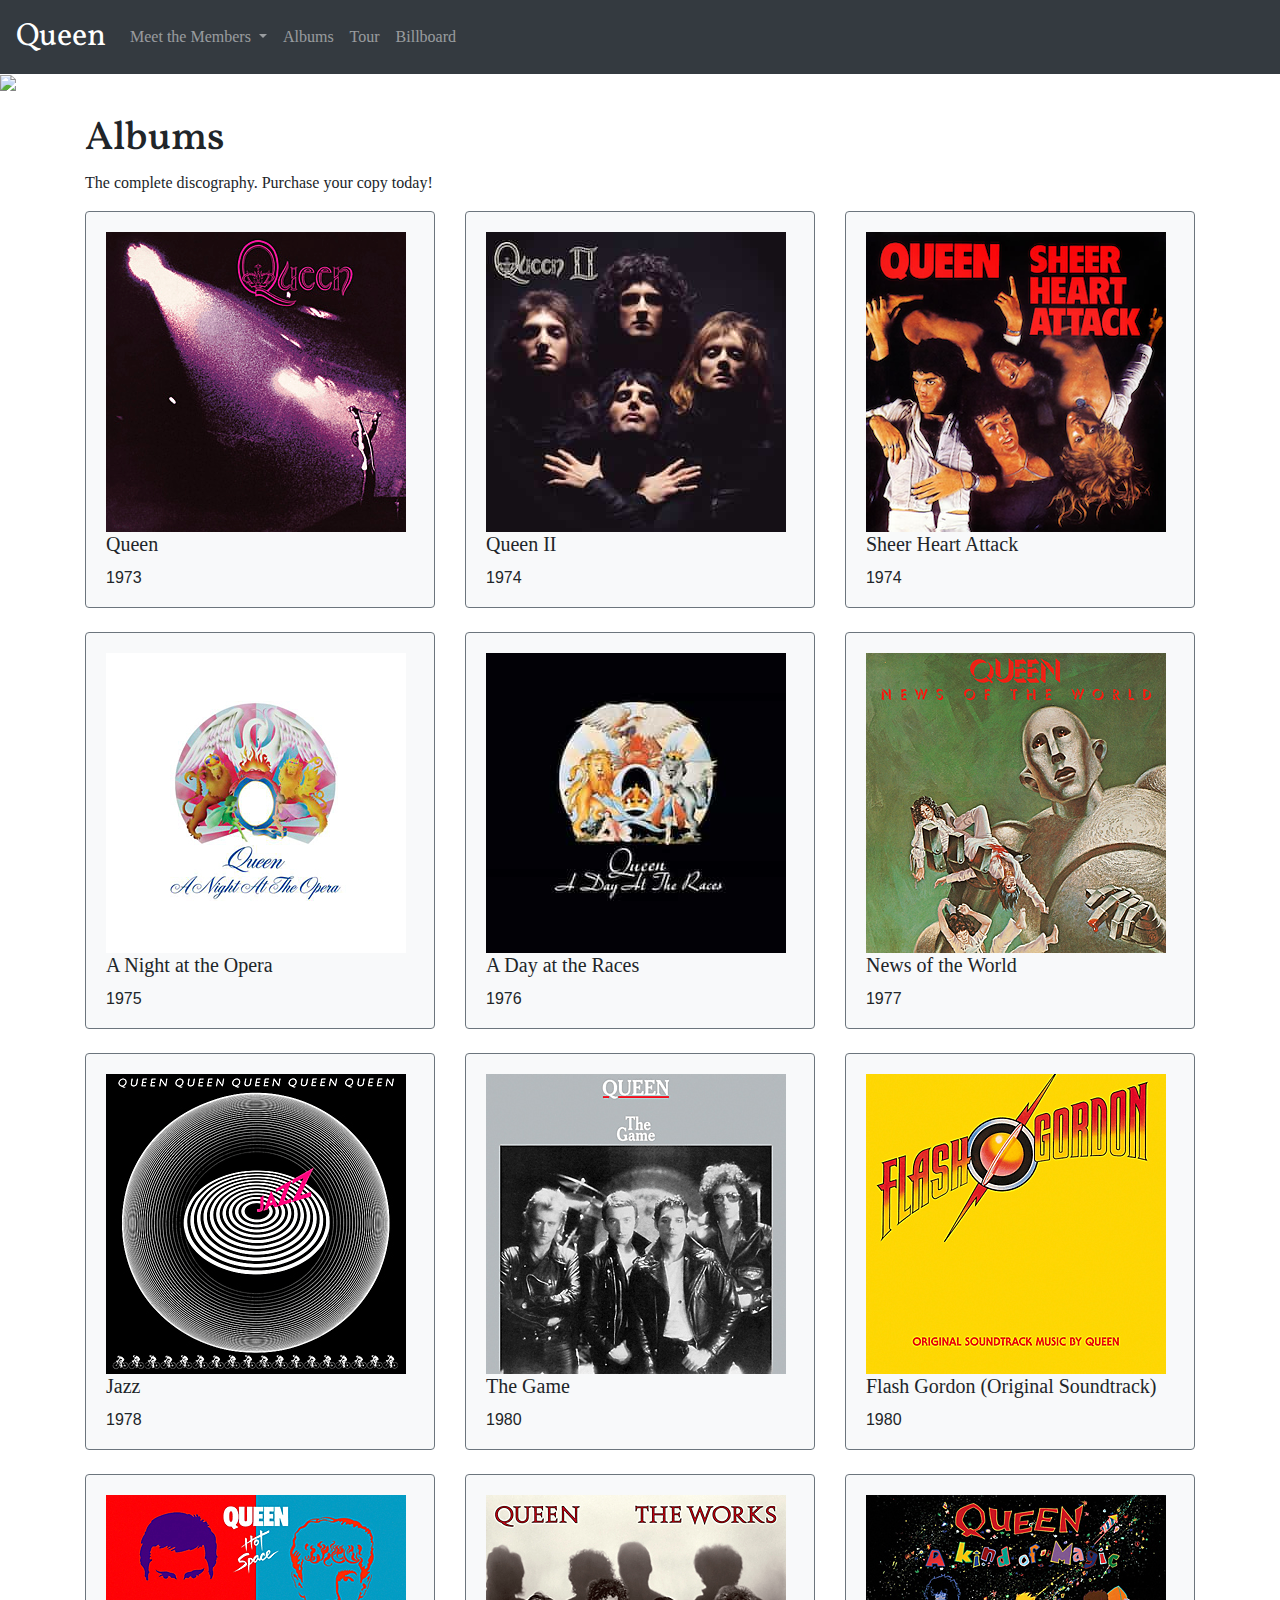
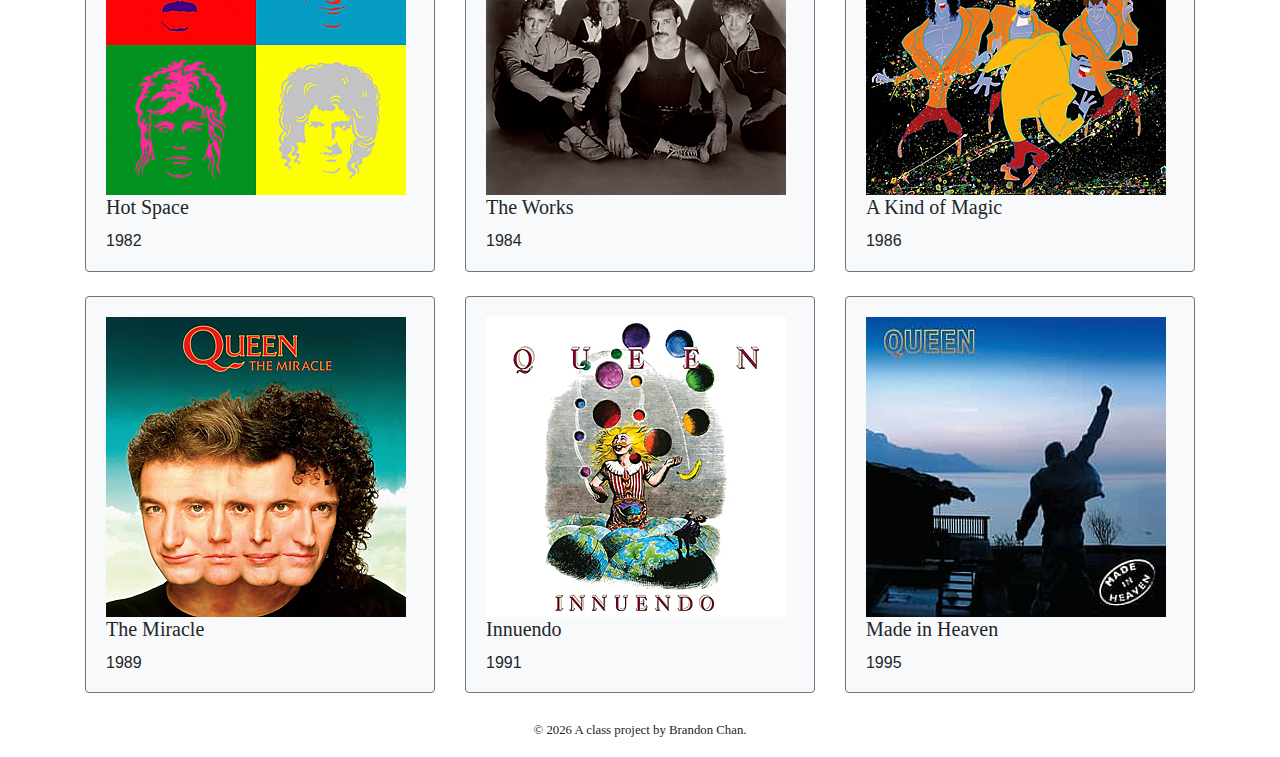
==== commit 1ef170e0: "jumbotron carousel fix" ====
--- a/docs/albums.html
+++ b/docs/albums.html
@@ -49,27 +49,23 @@
   </div>
 </nav>
 
-    <div class="jumbotron banner jumbotron-fluid">
+    <!--<div class="jumbotron banner jumbotron-fluid">-->
   <div class="container-fluid">
-    <div class="row">
-      <div class="col-12 nomargin">
-        <div id="carouselJumbotron" class="carousel slide" data-ride="carousel" data-interval="4000">
-          <div class="carousel-inner">
-            <div class="overlay">
-              <img class="img-fluid" src="../img/queen/queen-logo-white.png" alt="logo">
-            </div>
-            <div class="carousel-item slides slide-1 active">
-              <img class="img-fluid" src="../img/queen/queen-band-wallpaper-thin-cropped.jpg" alt="band">
-            </div>
-            <div class="carousel-item slides slide-2">
-              <img class="img-fluid" src="../img/queen/queen-live-on-stage-cropped.jpg" alt="live">
-            </div>
-          </div>
+    <div id="carouselJumbotron" class="carousel slide" data-ride="carousel" data-interval="8000">
+      <div class="carousel-inner">
+        <div class="overlay">
+          <img class="img-fluid" src="../img/queen/queen-logo-white.png" alt="logo">
+        </div>
+        <div class="carousel-item slides slide-1 active">
+          <img class="img-fluid" src="../img/queen/queen-band-wallpaper-thin-cropped1.jpg" alt="band">
+        </div>
+        <div class="carousel-item slides slide-2">
+          <img class="img-fluid" src="../img/queen/queen-live-on-stage-cropped1.jpg" alt="live">
         </div>
       </div>
     </div>
   </div>
-</div>
+<!-- </div> -->
 
     
 
--- a/docs/css/main.css
+++ b/docs/css/main.css
@@ -3,5 +3,5 @@
  * Copyright 2011-2021 The Bootstrap Authors
  * Copyright 2011-2021 Twitter, Inc.
  * Licensed under MIT (https://github.com/twbs/bootstrap/blob/main/LICENSE)
- */:root{--blue:#007bff;--indigo:#6610f2;--purple:#6f42c1;--pink:#e83e8c;--red:#dc3545;--orange:#fd7e14;--yellow:#ffc107;--green:#28a745;--teal:#20c997;--cyan:#17a2b8;--white:#fff;--gray:#6c757d;--gray-dark:#343a40;--primary:#007bff;--secondary:#6c757d;--success:#28a745;--info:#17a2b8;--warning:#ffc107;--danger:#dc3545;--light:#f8f9fa;--dark:#343a40;--breakpoint-xs:0;--breakpoint-sm:576px;--breakpoint-md:768px;--breakpoint-lg:992px;--breakpoint-xl:1200px;--font-family-sans-serif:-apple-system,BlinkMacSystemFont,"Segoe UI",Roboto,"Helvetica Neue",Arial,"Noto Sans","Liberation Sans",sans-serif,"Apple Color Emoji","Segoe UI Emoji","Segoe UI Symbol","Noto Color Emoji";--font-family-monospace:SFMono-Regular,Menlo,Monaco,Consolas,"Liberation Mono","Courier New",monospace}*,:after,:before{box-sizing:border-box}html{font-family:sans-serif;line-height:1.15;-webkit-text-size-adjust:100%;-webkit-tap-highlight-color:rgba(0,0,0,0)}article,aside,figcaption,figure,footer,header,hgroup,main,nav,section{display:block}body{margin:0;font-family:-apple-system,BlinkMacSystemFont,Segoe UI,Roboto,Helvetica Neue,Arial,Noto Sans,Liberation Sans,sans-serif,Apple Color Emoji,Segoe UI Emoji,Segoe UI Symbol,Noto Color Emoji;font-size:1rem;font-weight:400;line-height:1.5;color:#212529;text-align:left;background-color:#fff}[tabindex="-1"]:focus:not(:focus-visible){outline:0!important}hr{box-sizing:content-box;height:0;overflow:visible}h1,h2,h3,h4,h5,h6{margin-top:0;margin-bottom:.5rem}p{margin-top:0;margin-bottom:1rem}abbr[data-original-title],abbr[title]{text-decoration:underline;-webkit-text-decoration:underline dotted;-moz-text-decoration:underline dotted;text-decoration:underline dotted;cursor:help;border-bottom:0;-webkit-text-decoration-skip-ink:none;text-decoration-skip-ink:none}address{font-style:normal;line-height:inherit}address,dl,ol,ul{margin-bottom:1rem}dl,ol,ul{margin-top:0}ol ol,ol ul,ul ol,ul ul{margin-bottom:0}dt{font-weight:700}dd{margin-bottom:.5rem;margin-left:0}blockquote{margin:0 0 1rem}b,strong{font-weight:bolder}small{font-size:80%}sub,sup{position:relative;font-size:75%;line-height:0;vertical-align:baseline}sub{bottom:-.25em}sup{top:-.5em}a{color:#007bff;text-decoration:none;background-color:transparent}a:hover{color:#0056b3;text-decoration:underline}a:not([href]):not([class]){color:inherit;text-decoration:none}a:not([href]):not([class]):hover{color:inherit;text-decoration:none}code,kbd,pre,samp{font-family:SFMono-Regular,Menlo,Monaco,Consolas,Liberation Mono,Courier New,monospace;font-size:1em}pre{margin-top:0;margin-bottom:1rem;overflow:auto;-ms-overflow-style:scrollbar}figure{margin:0 0 1rem}img{border-style:none}img,svg{vertical-align:middle}svg{overflow:hidden}table{border-collapse:collapse}caption{padding-top:.75rem;padding-bottom:.75rem;color:#6c757d;text-align:left;caption-side:bottom}th{text-align:inherit;text-align:-webkit-match-parent}label{display:inline-block;margin-bottom:.5rem}button{border-radius:0}button:focus:not(:focus-visible){outline:0}button,input,optgroup,select,textarea{margin:0;font-family:inherit;font-size:inherit;line-height:inherit}button,input{overflow:visible}button,select{text-transform:none}[role=button]{cursor:pointer}select{word-wrap:normal}[type=button],[type=reset],[type=submit],button{-webkit-appearance:button}[type=button]:not(:disabled),[type=reset]:not(:disabled),[type=submit]:not(:disabled),button:not(:disabled){cursor:pointer}[type=button]::-moz-focus-inner,[type=reset]::-moz-focus-inner,[type=submit]::-moz-focus-inner,button::-moz-focus-inner{padding:0;border-style:none}input[type=checkbox],input[type=radio]{box-sizing:border-box;padding:0}textarea{overflow:auto;resize:vertical}fieldset{min-width:0;padding:0;margin:0;border:0}legend{display:block;width:100%;max-width:100%;padding:0;margin-bottom:.5rem;font-size:1.5rem;line-height:inherit;color:inherit;white-space:normal}progress{vertical-align:baseline}[type=number]::-webkit-inner-spin-button,[type=number]::-webkit-outer-spin-button{height:auto}[type=search]{outline-offset:-2px;-webkit-appearance:none}[type=search]::-webkit-search-decoration{-webkit-appearance:none}::-webkit-file-upload-button{font:inherit;-webkit-appearance:button}output{display:inline-block}summary{display:list-item;cursor:pointer}template{display:none}[hidden]{display:none!important}.h1,.h2,.h3,.h4,.h5,.h6,h1,h2,h3,h4,h5,h6{margin-bottom:.5rem;font-weight:500;line-height:1.2}.h1,h1{font-size:2.5rem}.h2,h2{font-size:2rem}.h3,h3{font-size:1.75rem}.h4,h4{font-size:1.5rem}.h5,h5{font-size:1.25rem}.h6,h6{font-size:1rem}.lead{font-size:1.25rem;font-weight:300}.display-1{font-size:6rem}.display-1,.display-2{font-weight:300;line-height:1.2}.display-2{font-size:5.5rem}.display-3{font-size:4.5rem}.display-3,.display-4{font-weight:300;line-height:1.2}.display-4{font-size:3.5rem}hr{margin-top:1rem;margin-bottom:1rem;border:0;border-top:1px solid rgba(0,0,0,.1)}.small,small{font-size:80%;font-weight:400}.mark,mark{padding:.2em;background-color:#fcf8e3}.list-inline,.list-unstyled{padding-left:0;list-style:none}.list-inline-item{display:inline-block}.list-inline-item:not(:last-child){margin-right:.5rem}.initialism{font-size:90%;text-transform:uppercase}.blockquote{margin-bottom:1rem;font-size:1.25rem}.blockquote-footer{display:block;font-size:80%;color:#6c757d}.blockquote-footer:before{content:"\2014\00A0"}.img-fluid,.img-thumbnail{max-width:100%;height:auto}.img-thumbnail{padding:.25rem;background-color:#fff;border:1px solid #dee2e6;border-radius:.25rem}.figure{display:inline-block}.figure-img{margin-bottom:.5rem;line-height:1}.figure-caption{font-size:90%;color:#6c757d}code{font-size:87.5%;color:#e83e8c;word-wrap:break-word}a>code{color:inherit}kbd{padding:.2rem .4rem;font-size:87.5%;color:#fff;background-color:#212529;border-radius:.2rem}kbd kbd{padding:0;font-size:100%;font-weight:700}pre{display:block;font-size:87.5%;color:#212529}pre code{font-size:inherit;color:inherit;word-break:normal}.pre-scrollable{max-height:340px;overflow-y:scroll}.container,.container-fluid,.container-lg,.container-md,.container-sm,.container-xl{width:100%;padding-right:15px;padding-left:15px;margin-right:auto;margin-left:auto}@media (min-width:576px){.container,.container-sm{max-width:540px}}@media (min-width:768px){.container,.container-md,.container-sm{max-width:720px}}@media (min-width:992px){.container,.container-lg,.container-md,.container-sm{max-width:960px}}@media (min-width:1200px){.container,.container-lg,.container-md,.container-sm,.container-xl{max-width:1140px}}.row{display:-webkit-flex;display:-ms-flexbox;display:flex;-webkit-flex-wrap:wrap;-ms-flex-wrap:wrap;flex-wrap:wrap;margin-right:-15px;margin-left:-15px}.no-gutters{margin-right:0;margin-left:0}.no-gutters>.col,.no-gutters>[class*=col-]{padding-right:0;padding-left:0}.col,.col-1,.col-2,.col-3,.col-4,.col-5,.col-6,.col-7,.col-8,.col-9,.col-10,.col-11,.col-12,.col-auto,.col-lg,.col-lg-1,.col-lg-2,.col-lg-3,.col-lg-4,.col-lg-5,.col-lg-6,.col-lg-7,.col-lg-8,.col-lg-9,.col-lg-10,.col-lg-11,.col-lg-12,.col-lg-auto,.col-md,.col-md-1,.col-md-2,.col-md-3,.col-md-4,.col-md-5,.col-md-6,.col-md-7,.col-md-8,.col-md-9,.col-md-10,.col-md-11,.col-md-12,.col-md-auto,.col-sm,.col-sm-1,.col-sm-2,.col-sm-3,.col-sm-4,.col-sm-5,.col-sm-6,.col-sm-7,.col-sm-8,.col-sm-9,.col-sm-10,.col-sm-11,.col-sm-12,.col-sm-auto,.col-xl,.col-xl-1,.col-xl-2,.col-xl-3,.col-xl-4,.col-xl-5,.col-xl-6,.col-xl-7,.col-xl-8,.col-xl-9,.col-xl-10,.col-xl-11,.col-xl-12,.col-xl-auto{position:relative;width:100%;padding-right:15px;padding-left:15px}.col{-webkit-flex-basis:0;-ms-flex-preferred-size:0;flex-basis:0;-webkit-flex-grow:1;-ms-flex-positive:1;flex-grow:1;max-width:100%}.row-cols-1>*{-webkit-flex:0 0 100%;-ms-flex:0 0 100%;flex:0 0 100%;max-width:100%}.row-cols-2>*{-webkit-flex:0 0 50%;-ms-flex:0 0 50%;flex:0 0 50%;max-width:50%}.row-cols-3>*{-webkit-flex:0 0 33.33333%;-ms-flex:0 0 33.33333%;flex:0 0 33.33333%;max-width:33.33333%}.row-cols-4>*{-webkit-flex:0 0 25%;-ms-flex:0 0 25%;flex:0 0 25%;max-width:25%}.row-cols-5>*{-webkit-flex:0 0 20%;-ms-flex:0 0 20%;flex:0 0 20%;max-width:20%}.row-cols-6>*{-webkit-flex:0 0 16.66667%;-ms-flex:0 0 16.66667%;flex:0 0 16.66667%;max-width:16.66667%}.col-auto{-webkit-flex:0 0 auto;-ms-flex:0 0 auto;flex:0 0 auto;width:auto;max-width:100%}.col-1{-webkit-flex:0 0 8.33333%;-ms-flex:0 0 8.33333%;flex:0 0 8.33333%;max-width:8.33333%}.col-2{-webkit-flex:0 0 16.66667%;-ms-flex:0 0 16.66667%;flex:0 0 16.66667%;max-width:16.66667%}.col-3{-webkit-flex:0 0 25%;-ms-flex:0 0 25%;flex:0 0 25%;max-width:25%}.col-4{-webkit-flex:0 0 33.33333%;-ms-flex:0 0 33.33333%;flex:0 0 33.33333%;max-width:33.33333%}.col-5{-webkit-flex:0 0 41.66667%;-ms-flex:0 0 41.66667%;flex:0 0 41.66667%;max-width:41.66667%}.col-6{-webkit-flex:0 0 50%;-ms-flex:0 0 50%;flex:0 0 50%;max-width:50%}.col-7{-webkit-flex:0 0 58.33333%;-ms-flex:0 0 58.33333%;flex:0 0 58.33333%;max-width:58.33333%}.col-8{-webkit-flex:0 0 66.66667%;-ms-flex:0 0 66.66667%;flex:0 0 66.66667%;max-width:66.66667%}.col-9{-webkit-flex:0 0 75%;-ms-flex:0 0 75%;flex:0 0 75%;max-width:75%}.col-10{-webkit-flex:0 0 83.33333%;-ms-flex:0 0 83.33333%;flex:0 0 83.33333%;max-width:83.33333%}.col-11{-webkit-flex:0 0 91.66667%;-ms-flex:0 0 91.66667%;flex:0 0 91.66667%;max-width:91.66667%}.col-12{-webkit-flex:0 0 100%;-ms-flex:0 0 100%;flex:0 0 100%;max-width:100%}.order-first{-webkit-order:-1;-ms-flex-order:-1;order:-1}.order-last{-webkit-order:13;-ms-flex-order:13;order:13}.order-0{-webkit-order:0;-ms-flex-order:0;order:0}.order-1{-webkit-order:1;-ms-flex-order:1;order:1}.order-2{-webkit-order:2;-ms-flex-order:2;order:2}.order-3{-webkit-order:3;-ms-flex-order:3;order:3}.order-4{-webkit-order:4;-ms-flex-order:4;order:4}.order-5{-webkit-order:5;-ms-flex-order:5;order:5}.order-6{-webkit-order:6;-ms-flex-order:6;order:6}.order-7{-webkit-order:7;-ms-flex-order:7;order:7}.order-8{-webkit-order:8;-ms-flex-order:8;order:8}.order-9{-webkit-order:9;-ms-flex-order:9;order:9}.order-10{-webkit-order:10;-ms-flex-order:10;order:10}.order-11{-webkit-order:11;-ms-flex-order:11;order:11}.order-12{-webkit-order:12;-ms-flex-order:12;order:12}.offset-1{margin-left:8.33333%}.offset-2{margin-left:16.66667%}.offset-3{margin-left:25%}.offset-4{margin-left:33.33333%}.offset-5{margin-left:41.66667%}.offset-6{margin-left:50%}.offset-7{margin-left:58.33333%}.offset-8{margin-left:66.66667%}.offset-9{margin-left:75%}.offset-10{margin-left:83.33333%}.offset-11{margin-left:91.66667%}@media (min-width:576px){.col-sm{-webkit-flex-basis:0;-ms-flex-preferred-size:0;flex-basis:0;-webkit-flex-grow:1;-ms-flex-positive:1;flex-grow:1;max-width:100%}.row-cols-sm-1>*{-webkit-flex:0 0 100%;-ms-flex:0 0 100%;flex:0 0 100%;max-width:100%}.row-cols-sm-2>*{-webkit-flex:0 0 50%;-ms-flex:0 0 50%;flex:0 0 50%;max-width:50%}.row-cols-sm-3>*{-webkit-flex:0 0 33.33333%;-ms-flex:0 0 33.33333%;flex:0 0 33.33333%;max-width:33.33333%}.row-cols-sm-4>*{-webkit-flex:0 0 25%;-ms-flex:0 0 25%;flex:0 0 25%;max-width:25%}.row-cols-sm-5>*{-webkit-flex:0 0 20%;-ms-flex:0 0 20%;flex:0 0 20%;max-width:20%}.row-cols-sm-6>*{-webkit-flex:0 0 16.66667%;-ms-flex:0 0 16.66667%;flex:0 0 16.66667%;max-width:16.66667%}.col-sm-auto{-webkit-flex:0 0 auto;-ms-flex:0 0 auto;flex:0 0 auto;width:auto;max-width:100%}.col-sm-1{-webkit-flex:0 0 8.33333%;-ms-flex:0 0 8.33333%;flex:0 0 8.33333%;max-width:8.33333%}.col-sm-2{-webkit-flex:0 0 16.66667%;-ms-flex:0 0 16.66667%;flex:0 0 16.66667%;max-width:16.66667%}.col-sm-3{-webkit-flex:0 0 25%;-ms-flex:0 0 25%;flex:0 0 25%;max-width:25%}.col-sm-4{-webkit-flex:0 0 33.33333%;-ms-flex:0 0 33.33333%;flex:0 0 33.33333%;max-width:33.33333%}.col-sm-5{-webkit-flex:0 0 41.66667%;-ms-flex:0 0 41.66667%;flex:0 0 41.66667%;max-width:41.66667%}.col-sm-6{-webkit-flex:0 0 50%;-ms-flex:0 0 50%;flex:0 0 50%;max-width:50%}.col-sm-7{-webkit-flex:0 0 58.33333%;-ms-flex:0 0 58.33333%;flex:0 0 58.33333%;max-width:58.33333%}.col-sm-8{-webkit-flex:0 0 66.66667%;-ms-flex:0 0 66.66667%;flex:0 0 66.66667%;max-width:66.66667%}.col-sm-9{-webkit-flex:0 0 75%;-ms-flex:0 0 75%;flex:0 0 75%;max-width:75%}.col-sm-10{-webkit-flex:0 0 83.33333%;-ms-flex:0 0 83.33333%;flex:0 0 83.33333%;max-width:83.33333%}.col-sm-11{-webkit-flex:0 0 91.66667%;-ms-flex:0 0 91.66667%;flex:0 0 91.66667%;max-width:91.66667%}.col-sm-12{-webkit-flex:0 0 100%;-ms-flex:0 0 100%;flex:0 0 100%;max-width:100%}.order-sm-first{-webkit-order:-1;-ms-flex-order:-1;order:-1}.order-sm-last{-webkit-order:13;-ms-flex-order:13;order:13}.order-sm-0{-webkit-order:0;-ms-flex-order:0;order:0}.order-sm-1{-webkit-order:1;-ms-flex-order:1;order:1}.order-sm-2{-webkit-order:2;-ms-flex-order:2;order:2}.order-sm-3{-webkit-order:3;-ms-flex-order:3;order:3}.order-sm-4{-webkit-order:4;-ms-flex-order:4;order:4}.order-sm-5{-webkit-order:5;-ms-flex-order:5;order:5}.order-sm-6{-webkit-order:6;-ms-flex-order:6;order:6}.order-sm-7{-webkit-order:7;-ms-flex-order:7;order:7}.order-sm-8{-webkit-order:8;-ms-flex-order:8;order:8}.order-sm-9{-webkit-order:9;-ms-flex-order:9;order:9}.order-sm-10{-webkit-order:10;-ms-flex-order:10;order:10}.order-sm-11{-webkit-order:11;-ms-flex-order:11;order:11}.order-sm-12{-webkit-order:12;-ms-flex-order:12;order:12}.offset-sm-0{margin-left:0}.offset-sm-1{margin-left:8.33333%}.offset-sm-2{margin-left:16.66667%}.offset-sm-3{margin-left:25%}.offset-sm-4{margin-left:33.33333%}.offset-sm-5{margin-left:41.66667%}.offset-sm-6{margin-left:50%}.offset-sm-7{margin-left:58.33333%}.offset-sm-8{margin-left:66.66667%}.offset-sm-9{margin-left:75%}.offset-sm-10{margin-left:83.33333%}.offset-sm-11{margin-left:91.66667%}}@media (min-width:768px){.col-md{-webkit-flex-basis:0;-ms-flex-preferred-size:0;flex-basis:0;-webkit-flex-grow:1;-ms-flex-positive:1;flex-grow:1;max-width:100%}.row-cols-md-1>*{-webkit-flex:0 0 100%;-ms-flex:0 0 100%;flex:0 0 100%;max-width:100%}.row-cols-md-2>*{-webkit-flex:0 0 50%;-ms-flex:0 0 50%;flex:0 0 50%;max-width:50%}.row-cols-md-3>*{-webkit-flex:0 0 33.33333%;-ms-flex:0 0 33.33333%;flex:0 0 33.33333%;max-width:33.33333%}.row-cols-md-4>*{-webkit-flex:0 0 25%;-ms-flex:0 0 25%;flex:0 0 25%;max-width:25%}.row-cols-md-5>*{-webkit-flex:0 0 20%;-ms-flex:0 0 20%;flex:0 0 20%;max-width:20%}.row-cols-md-6>*{-webkit-flex:0 0 16.66667%;-ms-flex:0 0 16.66667%;flex:0 0 16.66667%;max-width:16.66667%}.col-md-auto{-webkit-flex:0 0 auto;-ms-flex:0 0 auto;flex:0 0 auto;width:auto;max-width:100%}.col-md-1{-webkit-flex:0 0 8.33333%;-ms-flex:0 0 8.33333%;flex:0 0 8.33333%;max-width:8.33333%}.col-md-2{-webkit-flex:0 0 16.66667%;-ms-flex:0 0 16.66667%;flex:0 0 16.66667%;max-width:16.66667%}.col-md-3{-webkit-flex:0 0 25%;-ms-flex:0 0 25%;flex:0 0 25%;max-width:25%}.col-md-4{-webkit-flex:0 0 33.33333%;-ms-flex:0 0 33.33333%;flex:0 0 33.33333%;max-width:33.33333%}.col-md-5{-webkit-flex:0 0 41.66667%;-ms-flex:0 0 41.66667%;flex:0 0 41.66667%;max-width:41.66667%}.col-md-6{-webkit-flex:0 0 50%;-ms-flex:0 0 50%;flex:0 0 50%;max-width:50%}.col-md-7{-webkit-flex:0 0 58.33333%;-ms-flex:0 0 58.33333%;flex:0 0 58.33333%;max-width:58.33333%}.col-md-8{-webkit-flex:0 0 66.66667%;-ms-flex:0 0 66.66667%;flex:0 0 66.66667%;max-width:66.66667%}.col-md-9{-webkit-flex:0 0 75%;-ms-flex:0 0 75%;flex:0 0 75%;max-width:75%}.col-md-10{-webkit-flex:0 0 83.33333%;-ms-flex:0 0 83.33333%;flex:0 0 83.33333%;max-width:83.33333%}.col-md-11{-webkit-flex:0 0 91.66667%;-ms-flex:0 0 91.66667%;flex:0 0 91.66667%;max-width:91.66667%}.col-md-12{-webkit-flex:0 0 100%;-ms-flex:0 0 100%;flex:0 0 100%;max-width:100%}.order-md-first{-webkit-order:-1;-ms-flex-order:-1;order:-1}.order-md-last{-webkit-order:13;-ms-flex-order:13;order:13}.order-md-0{-webkit-order:0;-ms-flex-order:0;order:0}.order-md-1{-webkit-order:1;-ms-flex-order:1;order:1}.order-md-2{-webkit-order:2;-ms-flex-order:2;order:2}.order-md-3{-webkit-order:3;-ms-flex-order:3;order:3}.order-md-4{-webkit-order:4;-ms-flex-order:4;order:4}.order-md-5{-webkit-order:5;-ms-flex-order:5;order:5}.order-md-6{-webkit-order:6;-ms-flex-order:6;order:6}.order-md-7{-webkit-order:7;-ms-flex-order:7;order:7}.order-md-8{-webkit-order:8;-ms-flex-order:8;order:8}.order-md-9{-webkit-order:9;-ms-flex-order:9;order:9}.order-md-10{-webkit-order:10;-ms-flex-order:10;order:10}.order-md-11{-webkit-order:11;-ms-flex-order:11;order:11}.order-md-12{-webkit-order:12;-ms-flex-order:12;order:12}.offset-md-0{margin-left:0}.offset-md-1{margin-left:8.33333%}.offset-md-2{margin-left:16.66667%}.offset-md-3{margin-left:25%}.offset-md-4{margin-left:33.33333%}.offset-md-5{margin-left:41.66667%}.offset-md-6{margin-left:50%}.offset-md-7{margin-left:58.33333%}.offset-md-8{margin-left:66.66667%}.offset-md-9{margin-left:75%}.offset-md-10{margin-left:83.33333%}.offset-md-11{margin-left:91.66667%}}@media (min-width:992px){.col-lg{-webkit-flex-basis:0;-ms-flex-preferred-size:0;flex-basis:0;-webkit-flex-grow:1;-ms-flex-positive:1;flex-grow:1;max-width:100%}.row-cols-lg-1>*{-webkit-flex:0 0 100%;-ms-flex:0 0 100%;flex:0 0 100%;max-width:100%}.row-cols-lg-2>*{-webkit-flex:0 0 50%;-ms-flex:0 0 50%;flex:0 0 50%;max-width:50%}.row-cols-lg-3>*{-webkit-flex:0 0 33.33333%;-ms-flex:0 0 33.33333%;flex:0 0 33.33333%;max-width:33.33333%}.row-cols-lg-4>*{-webkit-flex:0 0 25%;-ms-flex:0 0 25%;flex:0 0 25%;max-width:25%}.row-cols-lg-5>*{-webkit-flex:0 0 20%;-ms-flex:0 0 20%;flex:0 0 20%;max-width:20%}.row-cols-lg-6>*{-webkit-flex:0 0 16.66667%;-ms-flex:0 0 16.66667%;flex:0 0 16.66667%;max-width:16.66667%}.col-lg-auto{-webkit-flex:0 0 auto;-ms-flex:0 0 auto;flex:0 0 auto;width:auto;max-width:100%}.col-lg-1{-webkit-flex:0 0 8.33333%;-ms-flex:0 0 8.33333%;flex:0 0 8.33333%;max-width:8.33333%}.col-lg-2{-webkit-flex:0 0 16.66667%;-ms-flex:0 0 16.66667%;flex:0 0 16.66667%;max-width:16.66667%}.col-lg-3{-webkit-flex:0 0 25%;-ms-flex:0 0 25%;flex:0 0 25%;max-width:25%}.col-lg-4{-webkit-flex:0 0 33.33333%;-ms-flex:0 0 33.33333%;flex:0 0 33.33333%;max-width:33.33333%}.col-lg-5{-webkit-flex:0 0 41.66667%;-ms-flex:0 0 41.66667%;flex:0 0 41.66667%;max-width:41.66667%}.col-lg-6{-webkit-flex:0 0 50%;-ms-flex:0 0 50%;flex:0 0 50%;max-width:50%}.col-lg-7{-webkit-flex:0 0 58.33333%;-ms-flex:0 0 58.33333%;flex:0 0 58.33333%;max-width:58.33333%}.col-lg-8{-webkit-flex:0 0 66.66667%;-ms-flex:0 0 66.66667%;flex:0 0 66.66667%;max-width:66.66667%}.col-lg-9{-webkit-flex:0 0 75%;-ms-flex:0 0 75%;flex:0 0 75%;max-width:75%}.col-lg-10{-webkit-flex:0 0 83.33333%;-ms-flex:0 0 83.33333%;flex:0 0 83.33333%;max-width:83.33333%}.col-lg-11{-webkit-flex:0 0 91.66667%;-ms-flex:0 0 91.66667%;flex:0 0 91.66667%;max-width:91.66667%}.col-lg-12{-webkit-flex:0 0 100%;-ms-flex:0 0 100%;flex:0 0 100%;max-width:100%}.order-lg-first{-webkit-order:-1;-ms-flex-order:-1;order:-1}.order-lg-last{-webkit-order:13;-ms-flex-order:13;order:13}.order-lg-0{-webkit-order:0;-ms-flex-order:0;order:0}.order-lg-1{-webkit-order:1;-ms-flex-order:1;order:1}.order-lg-2{-webkit-order:2;-ms-flex-order:2;order:2}.order-lg-3{-webkit-order:3;-ms-flex-order:3;order:3}.order-lg-4{-webkit-order:4;-ms-flex-order:4;order:4}.order-lg-5{-webkit-order:5;-ms-flex-order:5;order:5}.order-lg-6{-webkit-order:6;-ms-flex-order:6;order:6}.order-lg-7{-webkit-order:7;-ms-flex-order:7;order:7}.order-lg-8{-webkit-order:8;-ms-flex-order:8;order:8}.order-lg-9{-webkit-order:9;-ms-flex-order:9;order:9}.order-lg-10{-webkit-order:10;-ms-flex-order:10;order:10}.order-lg-11{-webkit-order:11;-ms-flex-order:11;order:11}.order-lg-12{-webkit-order:12;-ms-flex-order:12;order:12}.offset-lg-0{margin-left:0}.offset-lg-1{margin-left:8.33333%}.offset-lg-2{margin-left:16.66667%}.offset-lg-3{margin-left:25%}.offset-lg-4{margin-left:33.33333%}.offset-lg-5{margin-left:41.66667%}.offset-lg-6{margin-left:50%}.offset-lg-7{margin-left:58.33333%}.offset-lg-8{margin-left:66.66667%}.offset-lg-9{margin-left:75%}.offset-lg-10{margin-left:83.33333%}.offset-lg-11{margin-left:91.66667%}}@media (min-width:1200px){.col-xl{-webkit-flex-basis:0;-ms-flex-preferred-size:0;flex-basis:0;-webkit-flex-grow:1;-ms-flex-positive:1;flex-grow:1;max-width:100%}.row-cols-xl-1>*{-webkit-flex:0 0 100%;-ms-flex:0 0 100%;flex:0 0 100%;max-width:100%}.row-cols-xl-2>*{-webkit-flex:0 0 50%;-ms-flex:0 0 50%;flex:0 0 50%;max-width:50%}.row-cols-xl-3>*{-webkit-flex:0 0 33.33333%;-ms-flex:0 0 33.33333%;flex:0 0 33.33333%;max-width:33.33333%}.row-cols-xl-4>*{-webkit-flex:0 0 25%;-ms-flex:0 0 25%;flex:0 0 25%;max-width:25%}.row-cols-xl-5>*{-webkit-flex:0 0 20%;-ms-flex:0 0 20%;flex:0 0 20%;max-width:20%}.row-cols-xl-6>*{-webkit-flex:0 0 16.66667%;-ms-flex:0 0 16.66667%;flex:0 0 16.66667%;max-width:16.66667%}.col-xl-auto{-webkit-flex:0 0 auto;-ms-flex:0 0 auto;flex:0 0 auto;width:auto;max-width:100%}.col-xl-1{-webkit-flex:0 0 8.33333%;-ms-flex:0 0 8.33333%;flex:0 0 8.33333%;max-width:8.33333%}.col-xl-2{-webkit-flex:0 0 16.66667%;-ms-flex:0 0 16.66667%;flex:0 0 16.66667%;max-width:16.66667%}.col-xl-3{-webkit-flex:0 0 25%;-ms-flex:0 0 25%;flex:0 0 25%;max-width:25%}.col-xl-4{-webkit-flex:0 0 33.33333%;-ms-flex:0 0 33.33333%;flex:0 0 33.33333%;max-width:33.33333%}.col-xl-5{-webkit-flex:0 0 41.66667%;-ms-flex:0 0 41.66667%;flex:0 0 41.66667%;max-width:41.66667%}.col-xl-6{-webkit-flex:0 0 50%;-ms-flex:0 0 50%;flex:0 0 50%;max-width:50%}.col-xl-7{-webkit-flex:0 0 58.33333%;-ms-flex:0 0 58.33333%;flex:0 0 58.33333%;max-width:58.33333%}.col-xl-8{-webkit-flex:0 0 66.66667%;-ms-flex:0 0 66.66667%;flex:0 0 66.66667%;max-width:66.66667%}.col-xl-9{-webkit-flex:0 0 75%;-ms-flex:0 0 75%;flex:0 0 75%;max-width:75%}.col-xl-10{-webkit-flex:0 0 83.33333%;-ms-flex:0 0 83.33333%;flex:0 0 83.33333%;max-width:83.33333%}.col-xl-11{-webkit-flex:0 0 91.66667%;-ms-flex:0 0 91.66667%;flex:0 0 91.66667%;max-width:91.66667%}.col-xl-12{-webkit-flex:0 0 100%;-ms-flex:0 0 100%;flex:0 0 100%;max-width:100%}.order-xl-first{-webkit-order:-1;-ms-flex-order:-1;order:-1}.order-xl-last{-webkit-order:13;-ms-flex-order:13;order:13}.order-xl-0{-webkit-order:0;-ms-flex-order:0;order:0}.order-xl-1{-webkit-order:1;-ms-flex-order:1;order:1}.order-xl-2{-webkit-order:2;-ms-flex-order:2;order:2}.order-xl-3{-webkit-order:3;-ms-flex-order:3;order:3}.order-xl-4{-webkit-order:4;-ms-flex-order:4;order:4}.order-xl-5{-webkit-order:5;-ms-flex-order:5;order:5}.order-xl-6{-webkit-order:6;-ms-flex-order:6;order:6}.order-xl-7{-webkit-order:7;-ms-flex-order:7;order:7}.order-xl-8{-webkit-order:8;-ms-flex-order:8;order:8}.order-xl-9{-webkit-order:9;-ms-flex-order:9;order:9}.order-xl-10{-webkit-order:10;-ms-flex-order:10;order:10}.order-xl-11{-webkit-order:11;-ms-flex-order:11;order:11}.order-xl-12{-webkit-order:12;-ms-flex-order:12;order:12}.offset-xl-0{margin-left:0}.offset-xl-1{margin-left:8.33333%}.offset-xl-2{margin-left:16.66667%}.offset-xl-3{margin-left:25%}.offset-xl-4{margin-left:33.33333%}.offset-xl-5{margin-left:41.66667%}.offset-xl-6{margin-left:50%}.offset-xl-7{margin-left:58.33333%}.offset-xl-8{margin-left:66.66667%}.offset-xl-9{margin-left:75%}.offset-xl-10{margin-left:83.33333%}.offset-xl-11{margin-left:91.66667%}}.table{width:100%;margin-bottom:1rem;color:#212529}.table td,.table th{padding:.75rem;vertical-align:top;border-top:1px solid #dee2e6}.table thead th{vertical-align:bottom;border-bottom:2px solid #dee2e6}.table tbody+tbody{border-top:2px solid #dee2e6}.table-sm td,.table-sm th{padding:.3rem}.table-bordered,.table-bordered td,.table-bordered th{border:1px solid #dee2e6}.table-bordered thead td,.table-bordered thead th{border-bottom-width:2px}.table-borderless tbody+tbody,.table-borderless td,.table-borderless th,.table-borderless thead th{border:0}.table-striped tbody tr:nth-of-type(odd){background-color:rgba(0,0,0,.05)}.table-hover tbody tr:hover{color:#212529;background-color:rgba(0,0,0,.075)}.table-primary,.table-primary>td,.table-primary>th{background-color:#b8daff}.table-primary tbody+tbody,.table-primary td,.table-primary th,.table-primary thead th{border-color:#7abaff}.table-hover .table-primary:hover{background-color:#9fcdff}.table-hover .table-primary:hover>td,.table-hover .table-primary:hover>th{background-color:#9fcdff}.table-secondary,.table-secondary>td,.table-secondary>th{background-color:#d6d8db}.table-secondary tbody+tbody,.table-secondary td,.table-secondary th,.table-secondary thead th{border-color:#b3b7bb}.table-hover .table-secondary:hover{background-color:#c8cbcf}.table-hover .table-secondary:hover>td,.table-hover .table-secondary:hover>th{background-color:#c8cbcf}.table-success,.table-success>td,.table-success>th{background-color:#c3e6cb}.table-success tbody+tbody,.table-success td,.table-success th,.table-success thead th{border-color:#8fd19e}.table-hover .table-success:hover{background-color:#b1dfbb}.table-hover .table-success:hover>td,.table-hover .table-success:hover>th{background-color:#b1dfbb}.table-info,.table-info>td,.table-info>th{background-color:#bee5eb}.table-info tbody+tbody,.table-info td,.table-info th,.table-info thead th{border-color:#86cfda}.table-hover .table-info:hover{background-color:#abdde5}.table-hover .table-info:hover>td,.table-hover .table-info:hover>th{background-color:#abdde5}.table-warning,.table-warning>td,.table-warning>th{background-color:#ffeeba}.table-warning tbody+tbody,.table-warning td,.table-warning th,.table-warning thead th{border-color:#ffdf7e}.table-hover .table-warning:hover{background-color:#ffe8a1}.table-hover .table-warning:hover>td,.table-hover .table-warning:hover>th{background-color:#ffe8a1}.table-danger,.table-danger>td,.table-danger>th{background-color:#f5c6cb}.table-danger tbody+tbody,.table-danger td,.table-danger th,.table-danger thead th{border-color:#ed969e}.table-hover .table-danger:hover{background-color:#f1b0b7}.table-hover .table-danger:hover>td,.table-hover .table-danger:hover>th{background-color:#f1b0b7}.table-light,.table-light>td,.table-light>th{background-color:#fdfdfe}.table-light tbody+tbody,.table-light td,.table-light th,.table-light thead th{border-color:#fbfcfc}.table-hover .table-light:hover{background-color:#ececf6}.table-hover .table-light:hover>td,.table-hover .table-light:hover>th{background-color:#ececf6}.table-dark,.table-dark>td,.table-dark>th{background-color:#c6c8ca}.table-dark tbody+tbody,.table-dark td,.table-dark th,.table-dark thead th{border-color:#95999c}.table-hover .table-dark:hover{background-color:#b9bbbe}.table-hover .table-dark:hover>td,.table-hover .table-dark:hover>th{background-color:#b9bbbe}.table-active,.table-active>td,.table-active>th{background-color:rgba(0,0,0,.075)}.table-hover .table-active:hover{background-color:rgba(0,0,0,.075)}.table-hover .table-active:hover>td,.table-hover .table-active:hover>th{background-color:rgba(0,0,0,.075)}.table .thead-dark th{color:#fff;background-color:#343a40;border-color:#454d55}.table .thead-light th{color:#495057;background-color:#e9ecef;border-color:#dee2e6}.table-dark{color:#fff;background-color:#343a40}.table-dark td,.table-dark th,.table-dark thead th{border-color:#454d55}.table-dark.table-bordered{border:0}.table-dark.table-striped tbody tr:nth-of-type(odd){background-color:hsla(0,0%,100%,.05)}.table-dark.table-hover tbody tr:hover{color:#fff;background-color:hsla(0,0%,100%,.075)}@media (max-width:575.98px){.table-responsive-sm{display:block;width:100%;overflow-x:auto;-webkit-overflow-scrolling:touch}.table-responsive-sm>.table-bordered{border:0}}@media (max-width:767.98px){.table-responsive-md{display:block;width:100%;overflow-x:auto;-webkit-overflow-scrolling:touch}.table-responsive-md>.table-bordered{border:0}}@media (max-width:991.98px){.table-responsive-lg{display:block;width:100%;overflow-x:auto;-webkit-overflow-scrolling:touch}.table-responsive-lg>.table-bordered{border:0}}@media (max-width:1199.98px){.table-responsive-xl{display:block;width:100%;overflow-x:auto;-webkit-overflow-scrolling:touch}.table-responsive-xl>.table-bordered{border:0}}.table-responsive{display:block;width:100%;overflow-x:auto;-webkit-overflow-scrolling:touch}.table-responsive>.table-bordered{border:0}.form-control{display:block;width:100%;height:calc(1.5em + .75rem + 2px);padding:.375rem .75rem;font-size:1rem;font-weight:400;line-height:1.5;color:#495057;background-color:#fff;background-clip:padding-box;border:1px solid #ced4da;border-radius:.25rem;transition:border-color .15s ease-in-out,box-shadow .15s ease-in-out}@media (prefers-reduced-motion:reduce){.form-control{transition:none}}.form-control::-ms-expand{background-color:transparent;border:0}.form-control:-moz-focusring{color:transparent;text-shadow:0 0 0 #495057}.form-control:focus{color:#495057;background-color:#fff;border-color:#80bdff;outline:0;box-shadow:0 0 0 .2rem rgba(0,123,255,.25)}.form-control::-webkit-input-placeholder{color:#6c757d;opacity:1}.form-control::-moz-placeholder{color:#6c757d;opacity:1}.form-control:-ms-input-placeholder{color:#6c757d;opacity:1}.form-control::-ms-input-placeholder{color:#6c757d;opacity:1}.form-control::placeholder{color:#6c757d;opacity:1}.form-control:disabled,.form-control[readonly]{background-color:#e9ecef;opacity:1}input[type=date].form-control,input[type=datetime-local].form-control,input[type=month].form-control,input[type=time].form-control{-webkit-appearance:none;-moz-appearance:none;appearance:none}select.form-control:focus::-ms-value{color:#495057;background-color:#fff}.form-control-file,.form-control-range{display:block;width:100%}.col-form-label{padding-top:calc(.375rem + 1px);padding-bottom:calc(.375rem + 1px);margin-bottom:0;font-size:inherit;line-height:1.5}.col-form-label-lg{padding-top:calc(.5rem + 1px);padding-bottom:calc(.5rem + 1px);font-size:1.25rem;line-height:1.5}.col-form-label-sm{padding-top:calc(.25rem + 1px);padding-bottom:calc(.25rem + 1px);font-size:.875rem;line-height:1.5}.form-control-plaintext{display:block;width:100%;padding:.375rem 0;margin-bottom:0;font-size:1rem;line-height:1.5;color:#212529;background-color:transparent;border:solid transparent;border-width:1px 0}.form-control-plaintext.form-control-lg,.form-control-plaintext.form-control-sm{padding-right:0;padding-left:0}.form-control-sm{height:calc(1.5em + .5rem + 2px);padding:.25rem .5rem;font-size:.875rem;line-height:1.5;border-radius:.2rem}.form-control-lg{height:calc(1.5em + 1rem + 2px);padding:.5rem 1rem;font-size:1.25rem;line-height:1.5;border-radius:.3rem}select.form-control[multiple],select.form-control[size]{height:auto}textarea.form-control{height:auto}.form-group{margin-bottom:1rem}.form-text{display:block;margin-top:.25rem}.form-row{display:-webkit-flex;display:-ms-flexbox;display:flex;-webkit-flex-wrap:wrap;-ms-flex-wrap:wrap;flex-wrap:wrap;margin-right:-5px;margin-left:-5px}.form-row>.col,.form-row>[class*=col-]{padding-right:5px;padding-left:5px}.form-check{position:relative;display:block;padding-left:1.25rem}.form-check-input{position:absolute;margin-top:.3rem;margin-left:-1.25rem}.form-check-input:disabled~.form-check-label,.form-check-input[disabled]~.form-check-label{color:#6c757d}.form-check-label{margin-bottom:0}.form-check-inline{display:-webkit-inline-flex;display:-ms-inline-flexbox;display:inline-flex;-webkit-align-items:center;-ms-flex-align:center;align-items:center;padding-left:0;margin-right:.75rem}.form-check-inline .form-check-input{position:static;margin-top:0;margin-right:.3125rem;margin-left:0}.valid-feedback{display:none;width:100%;margin-top:.25rem;font-size:80%;color:#28a745}.valid-tooltip{position:absolute;top:100%;left:0;z-index:5;display:none;max-width:100%;padding:.25rem .5rem;margin-top:.1rem;font-size:.875rem;line-height:1.5;color:#fff;background-color:rgba(40,167,69,.9);border-radius:.25rem}.form-row>.col>.valid-tooltip,.form-row>[class*=col-]>.valid-tooltip{left:5px}.is-valid~.valid-feedback,.is-valid~.valid-tooltip,.was-validated :valid~.valid-feedback,.was-validated :valid~.valid-tooltip{display:block}.form-control.is-valid,.was-validated .form-control:valid{border-color:#28a745;padding-right:calc(1.5em + .75rem);background-image:url("data:image/svg+xml;charset=utf-8,%3Csvg xmlns='http://www.w3.org/2000/svg' width='8' height='8'%3E%3Cpath fill='%2328a745' d='M2.3 6.73L.6 4.53c-.4-1.04.46-1.4 1.1-.8l1.1 1.4 3.4-3.8c.6-.63 1.6-.27 1.2.7l-4 4.6c-.43.5-.8.4-1.1.1z'/%3E%3C/svg%3E");background-repeat:no-repeat;background-position:right calc(.375em + .1875rem) center;background-size:calc(.75em + .375rem) calc(.75em + .375rem)}.form-control.is-valid:focus,.was-validated .form-control:valid:focus{border-color:#28a745;box-shadow:0 0 0 .2rem rgba(40,167,69,.25)}.was-validated textarea.form-control:valid,textarea.form-control.is-valid{padding-right:calc(1.5em + .75rem);background-position:top calc(.375em + .1875rem) right calc(.375em + .1875rem)}.custom-select.is-valid,.was-validated .custom-select:valid{border-color:#28a745;padding-right:calc(.75em + 2.3125rem);background:url("data:image/svg+xml;charset=utf-8,%3Csvg xmlns='http://www.w3.org/2000/svg' width='4' height='5'%3E%3Cpath fill='%23343a40' d='M2 0L0 2h4zm0 5L0 3h4z'/%3E%3C/svg%3E") right .75rem center/8px 10px no-repeat,#fff url("data:image/svg+xml;charset=utf-8,%3Csvg xmlns='http://www.w3.org/2000/svg' width='8' height='8'%3E%3Cpath fill='%2328a745' d='M2.3 6.73L.6 4.53c-.4-1.04.46-1.4 1.1-.8l1.1 1.4 3.4-3.8c.6-.63 1.6-.27 1.2.7l-4 4.6c-.43.5-.8.4-1.1.1z'/%3E%3C/svg%3E") center right 1.75rem/calc(.75em + .375rem) calc(.75em + .375rem) no-repeat}.custom-select.is-valid:focus,.was-validated .custom-select:valid:focus{border-color:#28a745;box-shadow:0 0 0 .2rem rgba(40,167,69,.25)}.form-check-input.is-valid~.form-check-label,.was-validated .form-check-input:valid~.form-check-label{color:#28a745}.form-check-input.is-valid~.valid-feedback,.form-check-input.is-valid~.valid-tooltip,.was-validated .form-check-input:valid~.valid-feedback,.was-validated .form-check-input:valid~.valid-tooltip{display:block}.custom-control-input.is-valid~.custom-control-label,.was-validated .custom-control-input:valid~.custom-control-label{color:#28a745}.custom-control-input.is-valid~.custom-control-label:before,.was-validated .custom-control-input:valid~.custom-control-label:before{border-color:#28a745}.custom-control-input.is-valid:checked~.custom-control-label:before,.was-validated .custom-control-input:valid:checked~.custom-control-label:before{border-color:#34ce57;background-color:#34ce57}.custom-control-input.is-valid:focus~.custom-control-label:before,.was-validated .custom-control-input:valid:focus~.custom-control-label:before{box-shadow:0 0 0 .2rem rgba(40,167,69,.25)}.custom-control-input.is-valid:focus:not(:checked)~.custom-control-label:before,.was-validated .custom-control-input:valid:focus:not(:checked)~.custom-control-label:before{border-color:#28a745}.custom-file-input.is-valid~.custom-file-label,.was-validated .custom-file-input:valid~.custom-file-label{border-color:#28a745}.custom-file-input.is-valid:focus~.custom-file-label,.was-validated .custom-file-input:valid:focus~.custom-file-label{border-color:#28a745;box-shadow:0 0 0 .2rem rgba(40,167,69,.25)}.invalid-feedback{display:none;width:100%;margin-top:.25rem;font-size:80%;color:#dc3545}.invalid-tooltip{position:absolute;top:100%;left:0;z-index:5;display:none;max-width:100%;padding:.25rem .5rem;margin-top:.1rem;font-size:.875rem;line-height:1.5;color:#fff;background-color:rgba(220,53,69,.9);border-radius:.25rem}.form-row>.col>.invalid-tooltip,.form-row>[class*=col-]>.invalid-tooltip{left:5px}.is-invalid~.invalid-feedback,.is-invalid~.invalid-tooltip,.was-validated :invalid~.invalid-feedback,.was-validated :invalid~.invalid-tooltip{display:block}.form-control.is-invalid,.was-validated .form-control:invalid{border-color:#dc3545;padding-right:calc(1.5em + .75rem);background-image:url("data:image/svg+xml;charset=utf-8,%3Csvg xmlns='http://www.w3.org/2000/svg' width='12' height='12' fill='none' stroke='%23dc3545'%3E%3Ccircle cx='6' cy='6' r='4.5'/%3E%3Cpath stroke-linejoin='round' d='M5.8 3.6h.4L6 6.5z'/%3E%3Ccircle cx='6' cy='8.2' r='.6' fill='%23dc3545' stroke='none'/%3E%3C/svg%3E");background-repeat:no-repeat;background-position:right calc(.375em + .1875rem) center;background-size:calc(.75em + .375rem) calc(.75em + .375rem)}.form-control.is-invalid:focus,.was-validated .form-control:invalid:focus{border-color:#dc3545;box-shadow:0 0 0 .2rem rgba(220,53,69,.25)}.was-validated textarea.form-control:invalid,textarea.form-control.is-invalid{padding-right:calc(1.5em + .75rem);background-position:top calc(.375em + .1875rem) right calc(.375em + .1875rem)}.custom-select.is-invalid,.was-validated .custom-select:invalid{border-color:#dc3545;padding-right:calc(.75em + 2.3125rem);background:url("data:image/svg+xml;charset=utf-8,%3Csvg xmlns='http://www.w3.org/2000/svg' width='4' height='5'%3E%3Cpath fill='%23343a40' d='M2 0L0 2h4zm0 5L0 3h4z'/%3E%3C/svg%3E") right .75rem center/8px 10px no-repeat,#fff url("data:image/svg+xml;charset=utf-8,%3Csvg xmlns='http://www.w3.org/2000/svg' width='12' height='12' fill='none' stroke='%23dc3545'%3E%3Ccircle cx='6' cy='6' r='4.5'/%3E%3Cpath stroke-linejoin='round' d='M5.8 3.6h.4L6 6.5z'/%3E%3Ccircle cx='6' cy='8.2' r='.6' fill='%23dc3545' stroke='none'/%3E%3C/svg%3E") center right 1.75rem/calc(.75em + .375rem) calc(.75em + .375rem) no-repeat}.custom-select.is-invalid:focus,.was-validated .custom-select:invalid:focus{border-color:#dc3545;box-shadow:0 0 0 .2rem rgba(220,53,69,.25)}.form-check-input.is-invalid~.form-check-label,.was-validated .form-check-input:invalid~.form-check-label{color:#dc3545}.form-check-input.is-invalid~.invalid-feedback,.form-check-input.is-invalid~.invalid-tooltip,.was-validated .form-check-input:invalid~.invalid-feedback,.was-validated .form-check-input:invalid~.invalid-tooltip{display:block}.custom-control-input.is-invalid~.custom-control-label,.was-validated .custom-control-input:invalid~.custom-control-label{color:#dc3545}.custom-control-input.is-invalid~.custom-control-label:before,.was-validated .custom-control-input:invalid~.custom-control-label:before{border-color:#dc3545}.custom-control-input.is-invalid:checked~.custom-control-label:before,.was-validated .custom-control-input:invalid:checked~.custom-control-label:before{border-color:#e4606d;background-color:#e4606d}.custom-control-input.is-invalid:focus~.custom-control-label:before,.was-validated .custom-control-input:invalid:focus~.custom-control-label:before{box-shadow:0 0 0 .2rem rgba(220,53,69,.25)}.custom-control-input.is-invalid:focus:not(:checked)~.custom-control-label:before,.was-validated .custom-control-input:invalid:focus:not(:checked)~.custom-control-label:before{border-color:#dc3545}.custom-file-input.is-invalid~.custom-file-label,.was-validated .custom-file-input:invalid~.custom-file-label{border-color:#dc3545}.custom-file-input.is-invalid:focus~.custom-file-label,.was-validated .custom-file-input:invalid:focus~.custom-file-label{border-color:#dc3545;box-shadow:0 0 0 .2rem rgba(220,53,69,.25)}.form-inline{display:-webkit-flex;display:-ms-flexbox;display:flex;-webkit-flex-flow:row wrap;-ms-flex-flow:row wrap;flex-flow:row wrap;-webkit-align-items:center;-ms-flex-align:center;align-items:center}.form-inline .form-check{width:100%}@media (min-width:576px){.form-inline label{-ms-flex-align:center;-webkit-justify-content:center;-ms-flex-pack:center;justify-content:center}.form-inline .form-group,.form-inline label{display:-webkit-flex;display:-ms-flexbox;display:flex;-webkit-align-items:center;align-items:center;margin-bottom:0}.form-inline .form-group{-webkit-flex:0 0 auto;-ms-flex:0 0 auto;flex:0 0 auto;-webkit-flex-flow:row wrap;-ms-flex-flow:row wrap;flex-flow:row wrap;-ms-flex-align:center}.form-inline .form-control{display:inline-block;width:auto;vertical-align:middle}.form-inline .form-control-plaintext{display:inline-block}.form-inline .custom-select,.form-inline .input-group{width:auto}.form-inline .form-check{display:-webkit-flex;display:-ms-flexbox;display:flex;-webkit-align-items:center;-ms-flex-align:center;align-items:center;-webkit-justify-content:center;-ms-flex-pack:center;justify-content:center;width:auto;padding-left:0}.form-inline .form-check-input{position:relative;-webkit-flex-shrink:0;-ms-flex-negative:0;flex-shrink:0;margin-top:0;margin-right:.25rem;margin-left:0}.form-inline .custom-control{-webkit-align-items:center;-ms-flex-align:center;align-items:center;-webkit-justify-content:center;-ms-flex-pack:center;justify-content:center}.form-inline .custom-control-label{margin-bottom:0}}.btn{display:inline-block;font-weight:400;color:#212529;text-align:center;vertical-align:middle;-webkit-user-select:none;-moz-user-select:none;-ms-user-select:none;user-select:none;background-color:transparent;border:1px solid transparent;padding:.375rem .75rem;font-size:1rem;line-height:1.5;border-radius:.25rem;transition:color .15s ease-in-out,background-color .15s ease-in-out,border-color .15s ease-in-out,box-shadow .15s ease-in-out}@media (prefers-reduced-motion:reduce){.btn{transition:none}}.btn:hover{color:#212529;text-decoration:none}.btn.focus,.btn:focus{outline:0;box-shadow:0 0 0 .2rem rgba(0,123,255,.25)}.btn.disabled,.btn:disabled{opacity:.65}.btn:not(:disabled):not(.disabled){cursor:pointer}a.btn.disabled,fieldset:disabled a.btn{pointer-events:none}.btn-primary{color:#fff;background-color:#007bff;border-color:#007bff}.btn-primary:hover{color:#fff;background-color:#0069d9;border-color:#0062cc}.btn-primary.focus,.btn-primary:focus{color:#fff;background-color:#0069d9;border-color:#0062cc;box-shadow:0 0 0 .2rem rgba(38,143,255,.5)}.btn-primary.disabled,.btn-primary:disabled{color:#fff;background-color:#007bff;border-color:#007bff}.btn-primary:not(:disabled):not(.disabled).active,.btn-primary:not(:disabled):not(.disabled):active,.show>.btn-primary.dropdown-toggle{color:#fff;background-color:#0062cc;border-color:#005cbf}.btn-primary:not(:disabled):not(.disabled).active:focus,.btn-primary:not(:disabled):not(.disabled):active:focus,.show>.btn-primary.dropdown-toggle:focus{box-shadow:0 0 0 .2rem rgba(38,143,255,.5)}.btn-secondary{color:#fff;background-color:#6c757d;border-color:#6c757d}.btn-secondary:hover{color:#fff;background-color:#5a6268;border-color:#545b62}.btn-secondary.focus,.btn-secondary:focus{color:#fff;background-color:#5a6268;border-color:#545b62;box-shadow:0 0 0 .2rem rgba(130,138,145,.5)}.btn-secondary.disabled,.btn-secondary:disabled{color:#fff;background-color:#6c757d;border-color:#6c757d}.btn-secondary:not(:disabled):not(.disabled).active,.btn-secondary:not(:disabled):not(.disabled):active,.show>.btn-secondary.dropdown-toggle{color:#fff;background-color:#545b62;border-color:#4e555b}.btn-secondary:not(:disabled):not(.disabled).active:focus,.btn-secondary:not(:disabled):not(.disabled):active:focus,.show>.btn-secondary.dropdown-toggle:focus{box-shadow:0 0 0 .2rem rgba(130,138,145,.5)}.btn-success{color:#fff;background-color:#28a745;border-color:#28a745}.btn-success:hover{color:#fff;background-color:#218838;border-color:#1e7e34}.btn-success.focus,.btn-success:focus{color:#fff;background-color:#218838;border-color:#1e7e34;box-shadow:0 0 0 .2rem rgba(72,180,97,.5)}.btn-success.disabled,.btn-success:disabled{color:#fff;background-color:#28a745;border-color:#28a745}.btn-success:not(:disabled):not(.disabled).active,.btn-success:not(:disabled):not(.disabled):active,.show>.btn-success.dropdown-toggle{color:#fff;background-color:#1e7e34;border-color:#1c7430}.btn-success:not(:disabled):not(.disabled).active:focus,.btn-success:not(:disabled):not(.disabled):active:focus,.show>.btn-success.dropdown-toggle:focus{box-shadow:0 0 0 .2rem rgba(72,180,97,.5)}.btn-info{color:#fff;background-color:#17a2b8;border-color:#17a2b8}.btn-info:hover{color:#fff;background-color:#138496;border-color:#117a8b}.btn-info.focus,.btn-info:focus{color:#fff;background-color:#138496;border-color:#117a8b;box-shadow:0 0 0 .2rem rgba(58,176,195,.5)}.btn-info.disabled,.btn-info:disabled{color:#fff;background-color:#17a2b8;border-color:#17a2b8}.btn-info:not(:disabled):not(.disabled).active,.btn-info:not(:disabled):not(.disabled):active,.show>.btn-info.dropdown-toggle{color:#fff;background-color:#117a8b;border-color:#10707f}.btn-info:not(:disabled):not(.disabled).active:focus,.btn-info:not(:disabled):not(.disabled):active:focus,.show>.btn-info.dropdown-toggle:focus{box-shadow:0 0 0 .2rem rgba(58,176,195,.5)}.btn-warning{color:#212529;background-color:#ffc107;border-color:#ffc107}.btn-warning:hover{color:#212529;background-color:#e0a800;border-color:#d39e00}.btn-warning.focus,.btn-warning:focus{color:#212529;background-color:#e0a800;border-color:#d39e00;box-shadow:0 0 0 .2rem rgba(222,170,12,.5)}.btn-warning.disabled,.btn-warning:disabled{color:#212529;background-color:#ffc107;border-color:#ffc107}.btn-warning:not(:disabled):not(.disabled).active,.btn-warning:not(:disabled):not(.disabled):active,.show>.btn-warning.dropdown-toggle{color:#212529;background-color:#d39e00;border-color:#c69500}.btn-warning:not(:disabled):not(.disabled).active:focus,.btn-warning:not(:disabled):not(.disabled):active:focus,.show>.btn-warning.dropdown-toggle:focus{box-shadow:0 0 0 .2rem rgba(222,170,12,.5)}.btn-danger{color:#fff;background-color:#dc3545;border-color:#dc3545}.btn-danger:hover{color:#fff;background-color:#c82333;border-color:#bd2130}.btn-danger.focus,.btn-danger:focus{color:#fff;background-color:#c82333;border-color:#bd2130;box-shadow:0 0 0 .2rem rgba(225,83,97,.5)}.btn-danger.disabled,.btn-danger:disabled{color:#fff;background-color:#dc3545;border-color:#dc3545}.btn-danger:not(:disabled):not(.disabled).active,.btn-danger:not(:disabled):not(.disabled):active,.show>.btn-danger.dropdown-toggle{color:#fff;background-color:#bd2130;border-color:#b21f2d}.btn-danger:not(:disabled):not(.disabled).active:focus,.btn-danger:not(:disabled):not(.disabled):active:focus,.show>.btn-danger.dropdown-toggle:focus{box-shadow:0 0 0 .2rem rgba(225,83,97,.5)}.btn-light{color:#212529;background-color:#f8f9fa;border-color:#f8f9fa}.btn-light:hover{color:#212529;background-color:#e2e6ea;border-color:#dae0e5}.btn-light.focus,.btn-light:focus{color:#212529;background-color:#e2e6ea;border-color:#dae0e5;box-shadow:0 0 0 .2rem rgba(216,217,219,.5)}.btn-light.disabled,.btn-light:disabled{color:#212529;background-color:#f8f9fa;border-color:#f8f9fa}.btn-light:not(:disabled):not(.disabled).active,.btn-light:not(:disabled):not(.disabled):active,.show>.btn-light.dropdown-toggle{color:#212529;background-color:#dae0e5;border-color:#d3d9df}.btn-light:not(:disabled):not(.disabled).active:focus,.btn-light:not(:disabled):not(.disabled):active:focus,.show>.btn-light.dropdown-toggle:focus{box-shadow:0 0 0 .2rem rgba(216,217,219,.5)}.btn-dark{color:#fff;background-color:#343a40;border-color:#343a40}.btn-dark:hover{color:#fff;background-color:#23272b;border-color:#1d2124}.btn-dark.focus,.btn-dark:focus{color:#fff;background-color:#23272b;border-color:#1d2124;box-shadow:0 0 0 .2rem rgba(82,88,93,.5)}.btn-dark.disabled,.btn-dark:disabled{color:#fff;background-color:#343a40;border-color:#343a40}.btn-dark:not(:disabled):not(.disabled).active,.btn-dark:not(:disabled):not(.disabled):active,.show>.btn-dark.dropdown-toggle{color:#fff;background-color:#1d2124;border-color:#171a1d}.btn-dark:not(:disabled):not(.disabled).active:focus,.btn-dark:not(:disabled):not(.disabled):active:focus,.show>.btn-dark.dropdown-toggle:focus{box-shadow:0 0 0 .2rem rgba(82,88,93,.5)}.btn-outline-primary{color:#007bff;border-color:#007bff}.btn-outline-primary:hover{color:#fff;background-color:#007bff;border-color:#007bff}.btn-outline-primary.focus,.btn-outline-primary:focus{box-shadow:0 0 0 .2rem rgba(0,123,255,.5)}.btn-outline-primary.disabled,.btn-outline-primary:disabled{color:#007bff;background-color:transparent}.btn-outline-primary:not(:disabled):not(.disabled).active,.btn-outline-primary:not(:disabled):not(.disabled):active,.show>.btn-outline-primary.dropdown-toggle{color:#fff;background-color:#007bff;border-color:#007bff}.btn-outline-primary:not(:disabled):not(.disabled).active:focus,.btn-outline-primary:not(:disabled):not(.disabled):active:focus,.show>.btn-outline-primary.dropdown-toggle:focus{box-shadow:0 0 0 .2rem rgba(0,123,255,.5)}.btn-outline-secondary{color:#6c757d;border-color:#6c757d}.btn-outline-secondary:hover{color:#fff;background-color:#6c757d;border-color:#6c757d}.btn-outline-secondary.focus,.btn-outline-secondary:focus{box-shadow:0 0 0 .2rem rgba(108,117,125,.5)}.btn-outline-secondary.disabled,.btn-outline-secondary:disabled{color:#6c757d;background-color:transparent}.btn-outline-secondary:not(:disabled):not(.disabled).active,.btn-outline-secondary:not(:disabled):not(.disabled):active,.show>.btn-outline-secondary.dropdown-toggle{color:#fff;background-color:#6c757d;border-color:#6c757d}.btn-outline-secondary:not(:disabled):not(.disabled).active:focus,.btn-outline-secondary:not(:disabled):not(.disabled):active:focus,.show>.btn-outline-secondary.dropdown-toggle:focus{box-shadow:0 0 0 .2rem rgba(108,117,125,.5)}.btn-outline-success{color:#28a745;border-color:#28a745}.btn-outline-success:hover{color:#fff;background-color:#28a745;border-color:#28a745}.btn-outline-success.focus,.btn-outline-success:focus{box-shadow:0 0 0 .2rem rgba(40,167,69,.5)}.btn-outline-success.disabled,.btn-outline-success:disabled{color:#28a745;background-color:transparent}.btn-outline-success:not(:disabled):not(.disabled).active,.btn-outline-success:not(:disabled):not(.disabled):active,.show>.btn-outline-success.dropdown-toggle{color:#fff;background-color:#28a745;border-color:#28a745}.btn-outline-success:not(:disabled):not(.disabled).active:focus,.btn-outline-success:not(:disabled):not(.disabled):active:focus,.show>.btn-outline-success.dropdown-toggle:focus{box-shadow:0 0 0 .2rem rgba(40,167,69,.5)}.btn-outline-info{color:#17a2b8;border-color:#17a2b8}.btn-outline-info:hover{color:#fff;background-color:#17a2b8;border-color:#17a2b8}.btn-outline-info.focus,.btn-outline-info:focus{box-shadow:0 0 0 .2rem rgba(23,162,184,.5)}.btn-outline-info.disabled,.btn-outline-info:disabled{color:#17a2b8;background-color:transparent}.btn-outline-info:not(:disabled):not(.disabled).active,.btn-outline-info:not(:disabled):not(.disabled):active,.show>.btn-outline-info.dropdown-toggle{color:#fff;background-color:#17a2b8;border-color:#17a2b8}.btn-outline-info:not(:disabled):not(.disabled).active:focus,.btn-outline-info:not(:disabled):not(.disabled):active:focus,.show>.btn-outline-info.dropdown-toggle:focus{box-shadow:0 0 0 .2rem rgba(23,162,184,.5)}.btn-outline-warning{color:#ffc107;border-color:#ffc107}.btn-outline-warning:hover{color:#212529;background-color:#ffc107;border-color:#ffc107}.btn-outline-warning.focus,.btn-outline-warning:focus{box-shadow:0 0 0 .2rem rgba(255,193,7,.5)}.btn-outline-warning.disabled,.btn-outline-warning:disabled{color:#ffc107;background-color:transparent}.btn-outline-warning:not(:disabled):not(.disabled).active,.btn-outline-warning:not(:disabled):not(.disabled):active,.show>.btn-outline-warning.dropdown-toggle{color:#212529;background-color:#ffc107;border-color:#ffc107}.btn-outline-warning:not(:disabled):not(.disabled).active:focus,.btn-outline-warning:not(:disabled):not(.disabled):active:focus,.show>.btn-outline-warning.dropdown-toggle:focus{box-shadow:0 0 0 .2rem rgba(255,193,7,.5)}.btn-outline-danger{color:#dc3545;border-color:#dc3545}.btn-outline-danger:hover{color:#fff;background-color:#dc3545;border-color:#dc3545}.btn-outline-danger.focus,.btn-outline-danger:focus{box-shadow:0 0 0 .2rem rgba(220,53,69,.5)}.btn-outline-danger.disabled,.btn-outline-danger:disabled{color:#dc3545;background-color:transparent}.btn-outline-danger:not(:disabled):not(.disabled).active,.btn-outline-danger:not(:disabled):not(.disabled):active,.show>.btn-outline-danger.dropdown-toggle{color:#fff;background-color:#dc3545;border-color:#dc3545}.btn-outline-danger:not(:disabled):not(.disabled).active:focus,.btn-outline-danger:not(:disabled):not(.disabled):active:focus,.show>.btn-outline-danger.dropdown-toggle:focus{box-shadow:0 0 0 .2rem rgba(220,53,69,.5)}.btn-outline-light{color:#f8f9fa;border-color:#f8f9fa}.btn-outline-light:hover{color:#212529;background-color:#f8f9fa;border-color:#f8f9fa}.btn-outline-light.focus,.btn-outline-light:focus{box-shadow:0 0 0 .2rem rgba(248,249,250,.5)}.btn-outline-light.disabled,.btn-outline-light:disabled{color:#f8f9fa;background-color:transparent}.btn-outline-light:not(:disabled):not(.disabled).active,.btn-outline-light:not(:disabled):not(.disabled):active,.show>.btn-outline-light.dropdown-toggle{color:#212529;background-color:#f8f9fa;border-color:#f8f9fa}.btn-outline-light:not(:disabled):not(.disabled).active:focus,.btn-outline-light:not(:disabled):not(.disabled):active:focus,.show>.btn-outline-light.dropdown-toggle:focus{box-shadow:0 0 0 .2rem rgba(248,249,250,.5)}.btn-outline-dark{color:#343a40;border-color:#343a40}.btn-outline-dark:hover{color:#fff;background-color:#343a40;border-color:#343a40}.btn-outline-dark.focus,.btn-outline-dark:focus{box-shadow:0 0 0 .2rem rgba(52,58,64,.5)}.btn-outline-dark.disabled,.btn-outline-dark:disabled{color:#343a40;background-color:transparent}.btn-outline-dark:not(:disabled):not(.disabled).active,.btn-outline-dark:not(:disabled):not(.disabled):active,.show>.btn-outline-dark.dropdown-toggle{color:#fff;background-color:#343a40;border-color:#343a40}.btn-outline-dark:not(:disabled):not(.disabled).active:focus,.btn-outline-dark:not(:disabled):not(.disabled):active:focus,.show>.btn-outline-dark.dropdown-toggle:focus{box-shadow:0 0 0 .2rem rgba(52,58,64,.5)}.btn-link{font-weight:400;color:#007bff;text-decoration:none}.btn-link:hover{color:#0056b3;text-decoration:underline}.btn-link.focus,.btn-link:focus{text-decoration:underline}.btn-link.disabled,.btn-link:disabled{color:#6c757d;pointer-events:none}.btn-group-lg>.btn,.btn-lg{padding:.5rem 1rem;font-size:1.25rem;line-height:1.5;border-radius:.3rem}.btn-group-sm>.btn,.btn-sm{padding:.25rem .5rem;font-size:.875rem;line-height:1.5;border-radius:.2rem}.btn-block{display:block;width:100%}.btn-block+.btn-block{margin-top:.5rem}input[type=button].btn-block,input[type=reset].btn-block,input[type=submit].btn-block{width:100%}.fade{transition:opacity .15s linear}@media (prefers-reduced-motion:reduce){.fade{transition:none}}.fade:not(.show){opacity:0}.collapse:not(.show){display:none}.collapsing{position:relative;height:0;overflow:hidden;transition:height .35s ease}@media (prefers-reduced-motion:reduce){.collapsing{transition:none}}.dropdown,.dropleft,.dropright,.dropup{position:relative}.dropdown-toggle{white-space:nowrap}.dropdown-toggle:after{display:inline-block;margin-left:.255em;vertical-align:.255em;content:"";border-top:.3em solid;border-right:.3em solid transparent;border-bottom:0;border-left:.3em solid transparent}.dropdown-toggle:empty:after{margin-left:0}.dropdown-menu{position:absolute;top:100%;left:0;z-index:1000;display:none;float:left;min-width:10rem;padding:.5rem 0;margin:.125rem 0 0;font-size:1rem;color:#212529;text-align:left;list-style:none;background-color:#fff;background-clip:padding-box;border:1px solid rgba(0,0,0,.15);border-radius:.25rem}.dropdown-menu-left{right:auto;left:0}.dropdown-menu-right{right:0;left:auto}@media (min-width:576px){.dropdown-menu-sm-left{right:auto;left:0}.dropdown-menu-sm-right{right:0;left:auto}}@media (min-width:768px){.dropdown-menu-md-left{right:auto;left:0}.dropdown-menu-md-right{right:0;left:auto}}@media (min-width:992px){.dropdown-menu-lg-left{right:auto;left:0}.dropdown-menu-lg-right{right:0;left:auto}}@media (min-width:1200px){.dropdown-menu-xl-left{right:auto;left:0}.dropdown-menu-xl-right{right:0;left:auto}}.dropup .dropdown-menu{top:auto;bottom:100%;margin-top:0;margin-bottom:.125rem}.dropup .dropdown-toggle:after{display:inline-block;margin-left:.255em;vertical-align:.255em;content:"";border-top:0;border-right:.3em solid transparent;border-bottom:.3em solid;border-left:.3em solid transparent}.dropup .dropdown-toggle:empty:after{margin-left:0}.dropright .dropdown-menu{top:0;right:auto;left:100%;margin-top:0;margin-left:.125rem}.dropright .dropdown-toggle:after{display:inline-block;margin-left:.255em;vertical-align:.255em;content:"";border-top:.3em solid transparent;border-right:0;border-bottom:.3em solid transparent;border-left:.3em solid}.dropright .dropdown-toggle:empty:after{margin-left:0}.dropright .dropdown-toggle:after{vertical-align:0}.dropleft .dropdown-menu{top:0;right:100%;left:auto;margin-top:0;margin-right:.125rem}.dropleft .dropdown-toggle:after{display:inline-block;margin-left:.255em;vertical-align:.255em;content:""}.dropleft .dropdown-toggle:after{display:none}.dropleft .dropdown-toggle:before{display:inline-block;margin-right:.255em;vertical-align:.255em;content:"";border-top:.3em solid transparent;border-right:.3em solid;border-bottom:.3em solid transparent}.dropleft .dropdown-toggle:empty:after{margin-left:0}.dropleft .dropdown-toggle:before{vertical-align:0}.dropdown-menu[x-placement^=bottom],.dropdown-menu[x-placement^=left],.dropdown-menu[x-placement^=right],.dropdown-menu[x-placement^=top]{right:auto;bottom:auto}.dropdown-divider{height:0;margin:.5rem 0;overflow:hidden;border-top:1px solid #e9ecef}.dropdown-item{display:block;width:100%;padding:.25rem 1.5rem;clear:both;font-weight:400;color:#212529;text-align:inherit;white-space:nowrap;background-color:transparent;border:0}.dropdown-item:focus,.dropdown-item:hover{color:#16181b;text-decoration:none;background-color:#e9ecef}.dropdown-item.active,.dropdown-item:active{color:#fff;text-decoration:none;background-color:#007bff}.dropdown-item.disabled,.dropdown-item:disabled{color:#adb5bd;pointer-events:none;background-color:transparent}.dropdown-menu.show{display:block}.dropdown-header{display:block;padding:.5rem 1.5rem;margin-bottom:0;font-size:.875rem;color:#6c757d;white-space:nowrap}.dropdown-item-text{display:block;padding:.25rem 1.5rem;color:#212529}.btn-group,.btn-group-vertical{position:relative;display:-webkit-inline-flex;display:-ms-inline-flexbox;display:inline-flex;vertical-align:middle}.btn-group-vertical>.btn,.btn-group>.btn{position:relative;-webkit-flex:1 1 auto;-ms-flex:1 1 auto;flex:1 1 auto}.btn-group-vertical>.btn:hover,.btn-group>.btn:hover{z-index:1}.btn-group-vertical>.btn.active,.btn-group-vertical>.btn:active,.btn-group-vertical>.btn:focus,.btn-group>.btn.active,.btn-group>.btn:active,.btn-group>.btn:focus{z-index:1}.btn-toolbar{display:-webkit-flex;display:-ms-flexbox;display:flex;-webkit-flex-wrap:wrap;-ms-flex-wrap:wrap;flex-wrap:wrap;-webkit-justify-content:flex-start;-ms-flex-pack:start;justify-content:flex-start}.btn-toolbar .input-group{width:auto}.btn-group>.btn-group:not(:first-child),.btn-group>.btn:not(:first-child){margin-left:-1px}.btn-group>.btn-group:not(:last-child)>.btn,.btn-group>.btn:not(:last-child):not(.dropdown-toggle){border-top-right-radius:0;border-bottom-right-radius:0}.btn-group>.btn-group:not(:first-child)>.btn,.btn-group>.btn:not(:first-child){border-top-left-radius:0;border-bottom-left-radius:0}.dropdown-toggle-split{padding-right:.5625rem;padding-left:.5625rem}.dropdown-toggle-split:after,.dropright .dropdown-toggle-split:after,.dropup .dropdown-toggle-split:after{margin-left:0}.dropleft .dropdown-toggle-split:before{margin-right:0}.btn-group-sm>.btn+.dropdown-toggle-split,.btn-sm+.dropdown-toggle-split{padding-right:.375rem;padding-left:.375rem}.btn-group-lg>.btn+.dropdown-toggle-split,.btn-lg+.dropdown-toggle-split{padding-right:.75rem;padding-left:.75rem}.btn-group-vertical{-webkit-flex-direction:column;-ms-flex-direction:column;flex-direction:column;-webkit-align-items:flex-start;-ms-flex-align:start;align-items:flex-start;-webkit-justify-content:center;-ms-flex-pack:center;justify-content:center}.btn-group-vertical>.btn,.btn-group-vertical>.btn-group{width:100%}.btn-group-vertical>.btn-group:not(:first-child),.btn-group-vertical>.btn:not(:first-child){margin-top:-1px}.btn-group-vertical>.btn-group:not(:last-child)>.btn,.btn-group-vertical>.btn:not(:last-child):not(.dropdown-toggle){border-bottom-right-radius:0;border-bottom-left-radius:0}.btn-group-vertical>.btn-group:not(:first-child)>.btn,.btn-group-vertical>.btn:not(:first-child){border-top-left-radius:0;border-top-right-radius:0}.btn-group-toggle>.btn,.btn-group-toggle>.btn-group>.btn{margin-bottom:0}.btn-group-toggle>.btn-group>.btn input[type=checkbox],.btn-group-toggle>.btn-group>.btn input[type=radio],.btn-group-toggle>.btn input[type=checkbox],.btn-group-toggle>.btn input[type=radio]{position:absolute;clip:rect(0,0,0,0);pointer-events:none}.input-group{position:relative;display:-webkit-flex;display:-ms-flexbox;display:flex;-webkit-flex-wrap:wrap;-ms-flex-wrap:wrap;flex-wrap:wrap;-webkit-align-items:stretch;-ms-flex-align:stretch;align-items:stretch;width:100%}.input-group>.custom-file,.input-group>.custom-select,.input-group>.form-control,.input-group>.form-control-plaintext{position:relative;-webkit-flex:1 1 auto;-ms-flex:1 1 auto;flex:1 1 auto;width:1%;min-width:0;margin-bottom:0}.input-group>.custom-file+.custom-file,.input-group>.custom-file+.custom-select,.input-group>.custom-file+.form-control,.input-group>.custom-select+.custom-file,.input-group>.custom-select+.custom-select,.input-group>.custom-select+.form-control,.input-group>.form-control+.custom-file,.input-group>.form-control+.custom-select,.input-group>.form-control+.form-control,.input-group>.form-control-plaintext+.custom-file,.input-group>.form-control-plaintext+.custom-select,.input-group>.form-control-plaintext+.form-control{margin-left:-1px}.input-group>.custom-file .custom-file-input:focus~.custom-file-label,.input-group>.custom-select:focus,.input-group>.form-control:focus{z-index:3}.input-group>.custom-file .custom-file-input:focus{z-index:4}.input-group>.custom-select:not(:first-child),.input-group>.form-control:not(:first-child){border-top-left-radius:0;border-bottom-left-radius:0}.input-group>.custom-file{display:-webkit-flex;display:-ms-flexbox;display:flex;-webkit-align-items:center;-ms-flex-align:center;align-items:center}.input-group>.custom-file:not(:first-child) .custom-file-label,.input-group>.custom-file:not(:last-child) .custom-file-label{border-top-left-radius:0;border-bottom-left-radius:0}.input-group:not(.has-validation)>.custom-file:not(:last-child) .custom-file-label:after,.input-group:not(.has-validation)>.custom-select:not(:last-child),.input-group:not(.has-validation)>.form-control:not(:last-child){border-top-right-radius:0;border-bottom-right-radius:0}.input-group.has-validation>.custom-file:nth-last-child(n+3) .custom-file-label:after,.input-group.has-validation>.custom-select:nth-last-child(n+3),.input-group.has-validation>.form-control:nth-last-child(n+3){border-top-right-radius:0;border-bottom-right-radius:0}.input-group-append,.input-group-prepend{display:-webkit-flex;display:-ms-flexbox;display:flex}.input-group-append .btn,.input-group-prepend .btn{position:relative;z-index:2}.input-group-append .btn:focus,.input-group-prepend .btn:focus{z-index:3}.input-group-append .btn+.btn,.input-group-append .btn+.input-group-text,.input-group-append .input-group-text+.btn,.input-group-append .input-group-text+.input-group-text,.input-group-prepend .btn+.btn,.input-group-prepend .btn+.input-group-text,.input-group-prepend .input-group-text+.btn,.input-group-prepend .input-group-text+.input-group-text{margin-left:-1px}.input-group-prepend{margin-right:-1px}.input-group-append{margin-left:-1px}.input-group-text{display:-webkit-flex;display:-ms-flexbox;display:flex;-webkit-align-items:center;-ms-flex-align:center;align-items:center;padding:.375rem .75rem;margin-bottom:0;font-size:1rem;font-weight:400;line-height:1.5;color:#495057;text-align:center;white-space:nowrap;background-color:#e9ecef;border:1px solid #ced4da;border-radius:.25rem}.input-group-text input[type=checkbox],.input-group-text input[type=radio]{margin-top:0}.input-group-lg>.custom-select,.input-group-lg>.form-control:not(textarea){height:calc(1.5em + 1rem + 2px)}.input-group-lg>.custom-select,.input-group-lg>.form-control,.input-group-lg>.input-group-append>.btn,.input-group-lg>.input-group-append>.input-group-text,.input-group-lg>.input-group-prepend>.btn,.input-group-lg>.input-group-prepend>.input-group-text{padding:.5rem 1rem;font-size:1.25rem;line-height:1.5;border-radius:.3rem}.input-group-sm>.custom-select,.input-group-sm>.form-control:not(textarea){height:calc(1.5em + .5rem + 2px)}.input-group-sm>.custom-select,.input-group-sm>.form-control,.input-group-sm>.input-group-append>.btn,.input-group-sm>.input-group-append>.input-group-text,.input-group-sm>.input-group-prepend>.btn,.input-group-sm>.input-group-prepend>.input-group-text{padding:.25rem .5rem;font-size:.875rem;line-height:1.5;border-radius:.2rem}.input-group-lg>.custom-select,.input-group-sm>.custom-select{padding-right:1.75rem}.input-group.has-validation>.input-group-append:nth-last-child(n+3)>.btn,.input-group.has-validation>.input-group-append:nth-last-child(n+3)>.input-group-text,.input-group:not(.has-validation)>.input-group-append:not(:last-child)>.btn,.input-group:not(.has-validation)>.input-group-append:not(:last-child)>.input-group-text,.input-group>.input-group-append:last-child>.btn:not(:last-child):not(.dropdown-toggle),.input-group>.input-group-append:last-child>.input-group-text:not(:last-child),.input-group>.input-group-prepend>.btn,.input-group>.input-group-prepend>.input-group-text{border-top-right-radius:0;border-bottom-right-radius:0}.input-group>.input-group-append>.btn,.input-group>.input-group-append>.input-group-text,.input-group>.input-group-prepend:first-child>.btn:not(:first-child),.input-group>.input-group-prepend:first-child>.input-group-text:not(:first-child),.input-group>.input-group-prepend:not(:first-child)>.btn,.input-group>.input-group-prepend:not(:first-child)>.input-group-text{border-top-left-radius:0;border-bottom-left-radius:0}.custom-control{position:relative;z-index:1;display:block;min-height:1.5rem;padding-left:1.5rem;-webkit-print-color-adjust:exact;color-adjust:exact}.custom-control-inline{display:-webkit-inline-flex;display:-ms-inline-flexbox;display:inline-flex;margin-right:1rem}.custom-control-input{position:absolute;left:0;z-index:-1;width:1rem;height:1.25rem;opacity:0}.custom-control-input:checked~.custom-control-label:before{color:#fff;border-color:#007bff;background-color:#007bff}.custom-control-input:focus~.custom-control-label:before{box-shadow:0 0 0 .2rem rgba(0,123,255,.25)}.custom-control-input:focus:not(:checked)~.custom-control-label:before{border-color:#80bdff}.custom-control-input:not(:disabled):active~.custom-control-label:before{color:#fff;background-color:#b3d7ff;border-color:#b3d7ff}.custom-control-input:disabled~.custom-control-label,.custom-control-input[disabled]~.custom-control-label{color:#6c757d}.custom-control-input:disabled~.custom-control-label:before,.custom-control-input[disabled]~.custom-control-label:before{background-color:#e9ecef}.custom-control-label{position:relative;margin-bottom:0;vertical-align:top}.custom-control-label:before{position:absolute;top:.25rem;left:-1.5rem;display:block;width:1rem;height:1rem;pointer-events:none;content:"";background-color:#fff;border:1px solid #adb5bd}.custom-control-label:after{position:absolute;top:.25rem;left:-1.5rem;display:block;width:1rem;height:1rem;content:"";background:50%/50% 50% no-repeat}.custom-checkbox .custom-control-label:before{border-radius:.25rem}.custom-checkbox .custom-control-input:checked~.custom-control-label:after{background-image:url("data:image/svg+xml;charset=utf-8,%3Csvg xmlns='http://www.w3.org/2000/svg' width='8' height='8'%3E%3Cpath fill='%23fff' d='M6.564.75l-3.59 3.612-1.538-1.55L0 4.26l2.974 2.99L8 2.193z'/%3E%3C/svg%3E")}.custom-checkbox .custom-control-input:indeterminate~.custom-control-label:before{border-color:#007bff;background-color:#007bff}.custom-checkbox .custom-control-input:indeterminate~.custom-control-label:after{background-image:url("data:image/svg+xml;charset=utf-8,%3Csvg xmlns='http://www.w3.org/2000/svg' width='4' height='4'%3E%3Cpath stroke='%23fff' d='M0 2h4'/%3E%3C/svg%3E")}.custom-checkbox .custom-control-input:disabled:checked~.custom-control-label:before{background-color:rgba(0,123,255,.5)}.custom-checkbox .custom-control-input:disabled:indeterminate~.custom-control-label:before{background-color:rgba(0,123,255,.5)}.custom-radio .custom-control-label:before{border-radius:50%}.custom-radio .custom-control-input:checked~.custom-control-label:after{background-image:url("data:image/svg+xml;charset=utf-8,%3Csvg xmlns='http://www.w3.org/2000/svg' width='12' height='12' viewBox='-4 -4 8 8'%3E%3Ccircle r='3' fill='%23fff'/%3E%3C/svg%3E")}.custom-radio .custom-control-input:disabled:checked~.custom-control-label:before{background-color:rgba(0,123,255,.5)}.custom-switch{padding-left:2.25rem}.custom-switch .custom-control-label:before{left:-2.25rem;width:1.75rem;pointer-events:all;border-radius:.5rem}.custom-switch .custom-control-label:after{top:calc(.25rem + 2px);left:calc(-2.25rem + 2px);width:calc(1rem - 4px);height:calc(1rem - 4px);background-color:#adb5bd;border-radius:.5rem;transition:background-color .15s ease-in-out,border-color .15s ease-in-out,box-shadow .15s ease-in-out,-webkit-transform .15s ease-in-out;transition:transform .15s ease-in-out,background-color .15s ease-in-out,border-color .15s ease-in-out,box-shadow .15s ease-in-out;transition:transform .15s ease-in-out,background-color .15s ease-in-out,border-color .15s ease-in-out,box-shadow .15s ease-in-out,-webkit-transform .15s ease-in-out}@media (prefers-reduced-motion:reduce){.custom-switch .custom-control-label:after{transition:none}}.custom-switch .custom-control-input:checked~.custom-control-label:after{background-color:#fff;-webkit-transform:translateX(.75rem);transform:translateX(.75rem)}.custom-switch .custom-control-input:disabled:checked~.custom-control-label:before{background-color:rgba(0,123,255,.5)}.custom-select{display:inline-block;width:100%;height:calc(1.5em + .75rem + 2px);padding:.375rem 1.75rem .375rem .75rem;font-size:1rem;font-weight:400;line-height:1.5;color:#495057;vertical-align:middle;background:#fff url("data:image/svg+xml;charset=utf-8,%3Csvg xmlns='http://www.w3.org/2000/svg' width='4' height='5'%3E%3Cpath fill='%23343a40' d='M2 0L0 2h4zm0 5L0 3h4z'/%3E%3C/svg%3E") right .75rem center/8px 10px no-repeat;border:1px solid #ced4da;border-radius:.25rem;-webkit-appearance:none;-moz-appearance:none;appearance:none}.custom-select:focus{border-color:#80bdff;outline:0;box-shadow:0 0 0 .2rem rgba(0,123,255,.25)}.custom-select:focus::-ms-value{color:#495057;background-color:#fff}.custom-select[multiple],.custom-select[size]:not([size="1"]){height:auto;padding-right:.75rem;background-image:none}.custom-select:disabled{color:#6c757d;background-color:#e9ecef}.custom-select::-ms-expand{display:none}.custom-select:-moz-focusring{color:transparent;text-shadow:0 0 0 #495057}.custom-select-sm{height:calc(1.5em + .5rem + 2px);padding-top:.25rem;padding-bottom:.25rem;padding-left:.5rem;font-size:.875rem}.custom-select-lg{height:calc(1.5em + 1rem + 2px);padding-top:.5rem;padding-bottom:.5rem;padding-left:1rem;font-size:1.25rem}.custom-file{display:inline-block;margin-bottom:0}.custom-file,.custom-file-input{position:relative;width:100%;height:calc(1.5em + .75rem + 2px)}.custom-file-input{z-index:2;margin:0;overflow:hidden;opacity:0}.custom-file-input:focus~.custom-file-label{border-color:#80bdff;box-shadow:0 0 0 .2rem rgba(0,123,255,.25)}.custom-file-input:disabled~.custom-file-label,.custom-file-input[disabled]~.custom-file-label{background-color:#e9ecef}.custom-file-input:lang(en)~.custom-file-label:after{content:"Browse"}.custom-file-input~.custom-file-label[data-browse]:after{content:attr(data-browse)}.custom-file-label{position:absolute;top:0;right:0;left:0;z-index:1;height:calc(1.5em + .75rem + 2px);padding:.375rem .75rem;overflow:hidden;font-weight:400;line-height:1.5;color:#495057;background-color:#fff;border:1px solid #ced4da;border-radius:.25rem}.custom-file-label:after{position:absolute;top:0;right:0;bottom:0;z-index:3;display:block;height:calc(1.5em + .75rem);padding:.375rem .75rem;line-height:1.5;color:#495057;content:"Browse";background-color:#e9ecef;border-left:inherit;border-radius:0 .25rem .25rem 0}.custom-range{width:100%;height:1.4rem;padding:0;background-color:transparent;-webkit-appearance:none;-moz-appearance:none;appearance:none}.custom-range:focus{outline:0}.custom-range:focus::-webkit-slider-thumb{box-shadow:0 0 0 1px #fff,0 0 0 .2rem rgba(0,123,255,.25)}.custom-range:focus::-moz-range-thumb{box-shadow:0 0 0 1px #fff,0 0 0 .2rem rgba(0,123,255,.25)}.custom-range:focus::-ms-thumb{box-shadow:0 0 0 1px #fff,0 0 0 .2rem rgba(0,123,255,.25)}.custom-range::-moz-focus-outer{border:0}.custom-range::-webkit-slider-thumb{width:1rem;height:1rem;margin-top:-.25rem;background-color:#007bff;border:0;border-radius:1rem;-webkit-transition:background-color .15s ease-in-out,border-color .15s ease-in-out,box-shadow .15s ease-in-out;transition:background-color .15s ease-in-out,border-color .15s ease-in-out,box-shadow .15s ease-in-out;-webkit-appearance:none;appearance:none}@media (prefers-reduced-motion:reduce){.custom-range::-webkit-slider-thumb{-webkit-transition:none;transition:none}}.custom-range::-webkit-slider-thumb:active{background-color:#b3d7ff}.custom-range::-webkit-slider-runnable-track{width:100%;height:.5rem;color:transparent;cursor:pointer;background-color:#dee2e6;border-color:transparent;border-radius:1rem}.custom-range::-moz-range-thumb{width:1rem;height:1rem;background-color:#007bff;border:0;border-radius:1rem;-moz-transition:background-color .15s ease-in-out,border-color .15s ease-in-out,box-shadow .15s ease-in-out;transition:background-color .15s ease-in-out,border-color .15s ease-in-out,box-shadow .15s ease-in-out;-moz-appearance:none;appearance:none}@media (prefers-reduced-motion:reduce){.custom-range::-moz-range-thumb{-moz-transition:none;transition:none}}.custom-range::-moz-range-thumb:active{background-color:#b3d7ff}.custom-range::-moz-range-track{width:100%;height:.5rem;color:transparent;cursor:pointer;background-color:#dee2e6;border-color:transparent;border-radius:1rem}.custom-range::-ms-thumb{width:1rem;height:1rem;margin-top:0;margin-right:.2rem;margin-left:.2rem;background-color:#007bff;border:0;border-radius:1rem;-ms-transition:background-color .15s ease-in-out,border-color .15s ease-in-out,box-shadow .15s ease-in-out;transition:background-color .15s ease-in-out,border-color .15s ease-in-out,box-shadow .15s ease-in-out;appearance:none}@media (prefers-reduced-motion:reduce){.custom-range::-ms-thumb{-ms-transition:none;transition:none}}.custom-range::-ms-thumb:active{background-color:#b3d7ff}.custom-range::-ms-track{width:100%;height:.5rem;color:transparent;cursor:pointer;background-color:transparent;border-color:transparent;border-width:.5rem}.custom-range::-ms-fill-lower,.custom-range::-ms-fill-upper{background-color:#dee2e6;border-radius:1rem}.custom-range::-ms-fill-upper{margin-right:15px}.custom-range:disabled::-webkit-slider-thumb{background-color:#adb5bd}.custom-range:disabled::-webkit-slider-runnable-track{cursor:default}.custom-range:disabled::-moz-range-thumb{background-color:#adb5bd}.custom-range:disabled::-moz-range-track{cursor:default}.custom-range:disabled::-ms-thumb{background-color:#adb5bd}.custom-control-label:before,.custom-file-label,.custom-select{transition:background-color .15s ease-in-out,border-color .15s ease-in-out,box-shadow .15s ease-in-out}@media (prefers-reduced-motion:reduce){.custom-control-label:before,.custom-file-label,.custom-select{transition:none}}.nav{display:-webkit-flex;display:-ms-flexbox;display:flex;-webkit-flex-wrap:wrap;-ms-flex-wrap:wrap;flex-wrap:wrap;padding-left:0;margin-bottom:0;list-style:none}.nav-link{display:block;padding:.5rem 1rem}.nav-link:focus,.nav-link:hover{text-decoration:none}.nav-link.disabled{color:#6c757d;pointer-events:none;cursor:default}.nav-tabs{border-bottom:1px solid #dee2e6}.nav-tabs .nav-link{margin-bottom:-1px;border:1px solid transparent;border-top-left-radius:.25rem;border-top-right-radius:.25rem}.nav-tabs .nav-link:focus,.nav-tabs .nav-link:hover{border-color:#e9ecef #e9ecef #dee2e6}.nav-tabs .nav-link.disabled{color:#6c757d;background-color:transparent;border-color:transparent}.nav-tabs .nav-item.show .nav-link,.nav-tabs .nav-link.active{color:#495057;background-color:#fff;border-color:#dee2e6 #dee2e6 #fff}.nav-tabs .dropdown-menu{margin-top:-1px;border-top-left-radius:0;border-top-right-radius:0}.nav-pills .nav-link{border-radius:.25rem}.nav-pills .nav-link.active,.nav-pills .show>.nav-link{color:#fff;background-color:#007bff}.nav-fill .nav-item,.nav-fill>.nav-link{-webkit-flex:1 1 auto;-ms-flex:1 1 auto;flex:1 1 auto;text-align:center}.nav-justified .nav-item,.nav-justified>.nav-link{-webkit-flex-basis:0;-ms-flex-preferred-size:0;flex-basis:0;-webkit-flex-grow:1;-ms-flex-positive:1;flex-grow:1;text-align:center}.tab-content>.tab-pane{display:none}.tab-content>.active{display:block}.navbar{position:relative;padding:.5rem 1rem}.navbar,.navbar .container,.navbar .container-fluid,.navbar .container-lg,.navbar .container-md,.navbar .container-sm,.navbar .container-xl{display:-webkit-flex;display:-ms-flexbox;display:flex;-webkit-flex-wrap:wrap;-ms-flex-wrap:wrap;flex-wrap:wrap;-webkit-align-items:center;-ms-flex-align:center;align-items:center;-webkit-justify-content:space-between;-ms-flex-pack:justify;justify-content:space-between}.navbar-brand{display:inline-block;padding-top:.3125rem;padding-bottom:.3125rem;margin-right:1rem;font-size:1.25rem;line-height:inherit;white-space:nowrap}.navbar-brand:focus,.navbar-brand:hover{text-decoration:none}.navbar-nav{display:-webkit-flex;display:-ms-flexbox;display:flex;-webkit-flex-direction:column;-ms-flex-direction:column;flex-direction:column;padding-left:0;margin-bottom:0;list-style:none}.navbar-nav .nav-link{padding-right:0;padding-left:0}.navbar-nav .dropdown-menu{position:static;float:none}.navbar-text{display:inline-block;padding-top:.5rem;padding-bottom:.5rem}.navbar-collapse{-webkit-flex-basis:100%;-ms-flex-preferred-size:100%;flex-basis:100%;-webkit-flex-grow:1;-ms-flex-positive:1;flex-grow:1;-webkit-align-items:center;-ms-flex-align:center;align-items:center}.navbar-toggler{padding:.25rem .75rem;font-size:1.25rem;line-height:1;background-color:transparent;border:1px solid transparent;border-radius:.25rem}.navbar-toggler:focus,.navbar-toggler:hover{text-decoration:none}.navbar-toggler-icon{display:inline-block;width:1.5em;height:1.5em;vertical-align:middle;content:"";background:50%/100% 100% no-repeat}.navbar-nav-scroll{max-height:75vh;overflow-y:auto}@media (max-width:575.98px){.navbar-expand-sm>.container,.navbar-expand-sm>.container-fluid,.navbar-expand-sm>.container-lg,.navbar-expand-sm>.container-md,.navbar-expand-sm>.container-sm,.navbar-expand-sm>.container-xl{padding-right:0;padding-left:0}}@media (min-width:576px){.navbar-expand-sm{-webkit-flex-flow:row nowrap;-ms-flex-flow:row nowrap;flex-flow:row nowrap;-webkit-justify-content:flex-start;-ms-flex-pack:start;justify-content:flex-start}.navbar-expand-sm .navbar-nav{-webkit-flex-direction:row;-ms-flex-direction:row;flex-direction:row}.navbar-expand-sm .navbar-nav .dropdown-menu{position:absolute}.navbar-expand-sm .navbar-nav .nav-link{padding-right:.5rem;padding-left:.5rem}.navbar-expand-sm>.container,.navbar-expand-sm>.container-fluid,.navbar-expand-sm>.container-lg,.navbar-expand-sm>.container-md,.navbar-expand-sm>.container-sm,.navbar-expand-sm>.container-xl{-webkit-flex-wrap:nowrap;-ms-flex-wrap:nowrap;flex-wrap:nowrap}.navbar-expand-sm .navbar-nav-scroll{overflow:visible}.navbar-expand-sm .navbar-collapse{display:-webkit-flex!important;display:-ms-flexbox!important;display:flex!important;-webkit-flex-basis:auto;-ms-flex-preferred-size:auto;flex-basis:auto}.navbar-expand-sm .navbar-toggler{display:none}}@media (max-width:767.98px){.navbar-expand-md>.container,.navbar-expand-md>.container-fluid,.navbar-expand-md>.container-lg,.navbar-expand-md>.container-md,.navbar-expand-md>.container-sm,.navbar-expand-md>.container-xl{padding-right:0;padding-left:0}}@media (min-width:768px){.navbar-expand-md{-webkit-flex-flow:row nowrap;-ms-flex-flow:row nowrap;flex-flow:row nowrap;-webkit-justify-content:flex-start;-ms-flex-pack:start;justify-content:flex-start}.navbar-expand-md .navbar-nav{-webkit-flex-direction:row;-ms-flex-direction:row;flex-direction:row}.navbar-expand-md .navbar-nav .dropdown-menu{position:absolute}.navbar-expand-md .navbar-nav .nav-link{padding-right:.5rem;padding-left:.5rem}.navbar-expand-md>.container,.navbar-expand-md>.container-fluid,.navbar-expand-md>.container-lg,.navbar-expand-md>.container-md,.navbar-expand-md>.container-sm,.navbar-expand-md>.container-xl{-webkit-flex-wrap:nowrap;-ms-flex-wrap:nowrap;flex-wrap:nowrap}.navbar-expand-md .navbar-nav-scroll{overflow:visible}.navbar-expand-md .navbar-collapse{display:-webkit-flex!important;display:-ms-flexbox!important;display:flex!important;-webkit-flex-basis:auto;-ms-flex-preferred-size:auto;flex-basis:auto}.navbar-expand-md .navbar-toggler{display:none}}@media (max-width:991.98px){.navbar-expand-lg>.container,.navbar-expand-lg>.container-fluid,.navbar-expand-lg>.container-lg,.navbar-expand-lg>.container-md,.navbar-expand-lg>.container-sm,.navbar-expand-lg>.container-xl{padding-right:0;padding-left:0}}@media (min-width:992px){.navbar-expand-lg{-webkit-flex-flow:row nowrap;-ms-flex-flow:row nowrap;flex-flow:row nowrap;-webkit-justify-content:flex-start;-ms-flex-pack:start;justify-content:flex-start}.navbar-expand-lg .navbar-nav{-webkit-flex-direction:row;-ms-flex-direction:row;flex-direction:row}.navbar-expand-lg .navbar-nav .dropdown-menu{position:absolute}.navbar-expand-lg .navbar-nav .nav-link{padding-right:.5rem;padding-left:.5rem}.navbar-expand-lg>.container,.navbar-expand-lg>.container-fluid,.navbar-expand-lg>.container-lg,.navbar-expand-lg>.container-md,.navbar-expand-lg>.container-sm,.navbar-expand-lg>.container-xl{-webkit-flex-wrap:nowrap;-ms-flex-wrap:nowrap;flex-wrap:nowrap}.navbar-expand-lg .navbar-nav-scroll{overflow:visible}.navbar-expand-lg .navbar-collapse{display:-webkit-flex!important;display:-ms-flexbox!important;display:flex!important;-webkit-flex-basis:auto;-ms-flex-preferred-size:auto;flex-basis:auto}.navbar-expand-lg .navbar-toggler{display:none}}@media (max-width:1199.98px){.navbar-expand-xl>.container,.navbar-expand-xl>.container-fluid,.navbar-expand-xl>.container-lg,.navbar-expand-xl>.container-md,.navbar-expand-xl>.container-sm,.navbar-expand-xl>.container-xl{padding-right:0;padding-left:0}}@media (min-width:1200px){.navbar-expand-xl{-webkit-flex-flow:row nowrap;-ms-flex-flow:row nowrap;flex-flow:row nowrap;-webkit-justify-content:flex-start;-ms-flex-pack:start;justify-content:flex-start}.navbar-expand-xl .navbar-nav{-webkit-flex-direction:row;-ms-flex-direction:row;flex-direction:row}.navbar-expand-xl .navbar-nav .dropdown-menu{position:absolute}.navbar-expand-xl .navbar-nav .nav-link{padding-right:.5rem;padding-left:.5rem}.navbar-expand-xl>.container,.navbar-expand-xl>.container-fluid,.navbar-expand-xl>.container-lg,.navbar-expand-xl>.container-md,.navbar-expand-xl>.container-sm,.navbar-expand-xl>.container-xl{-webkit-flex-wrap:nowrap;-ms-flex-wrap:nowrap;flex-wrap:nowrap}.navbar-expand-xl .navbar-nav-scroll{overflow:visible}.navbar-expand-xl .navbar-collapse{display:-webkit-flex!important;display:-ms-flexbox!important;display:flex!important;-webkit-flex-basis:auto;-ms-flex-preferred-size:auto;flex-basis:auto}.navbar-expand-xl .navbar-toggler{display:none}}.navbar-expand{-webkit-flex-flow:row nowrap;-ms-flex-flow:row nowrap;flex-flow:row nowrap;-webkit-justify-content:flex-start;-ms-flex-pack:start;justify-content:flex-start}.navbar-expand>.container,.navbar-expand>.container-fluid,.navbar-expand>.container-lg,.navbar-expand>.container-md,.navbar-expand>.container-sm,.navbar-expand>.container-xl{padding-right:0;padding-left:0}.navbar-expand .navbar-nav{-webkit-flex-direction:row;-ms-flex-direction:row;flex-direction:row}.navbar-expand .navbar-nav .dropdown-menu{position:absolute}.navbar-expand .navbar-nav .nav-link{padding-right:.5rem;padding-left:.5rem}.navbar-expand>.container,.navbar-expand>.container-fluid,.navbar-expand>.container-lg,.navbar-expand>.container-md,.navbar-expand>.container-sm,.navbar-expand>.container-xl{-webkit-flex-wrap:nowrap;-ms-flex-wrap:nowrap;flex-wrap:nowrap}.navbar-expand .navbar-nav-scroll{overflow:visible}.navbar-expand .navbar-collapse{display:-webkit-flex!important;display:-ms-flexbox!important;display:flex!important;-webkit-flex-basis:auto;-ms-flex-preferred-size:auto;flex-basis:auto}.navbar-expand .navbar-toggler{display:none}.navbar-light .navbar-brand{color:rgba(0,0,0,.9)}.navbar-light .navbar-brand:focus,.navbar-light .navbar-brand:hover{color:rgba(0,0,0,.9)}.navbar-light .navbar-nav .nav-link{color:rgba(0,0,0,.5)}.navbar-light .navbar-nav .nav-link:focus,.navbar-light .navbar-nav .nav-link:hover{color:rgba(0,0,0,.7)}.navbar-light .navbar-nav .nav-link.disabled{color:rgba(0,0,0,.3)}.navbar-light .navbar-nav .active>.nav-link,.navbar-light .navbar-nav .nav-link.active,.navbar-light .navbar-nav .nav-link.show,.navbar-light .navbar-nav .show>.nav-link{color:rgba(0,0,0,.9)}.navbar-light .navbar-toggler{color:rgba(0,0,0,.5);border-color:rgba(0,0,0,.1)}.navbar-light .navbar-toggler-icon{background-image:url("data:image/svg+xml;charset=utf-8,%3Csvg xmlns='http://www.w3.org/2000/svg' width='30' height='30'%3E%3Cpath stroke='rgba(0, 0, 0, 0.5)' stroke-linecap='round' stroke-miterlimit='10' stroke-width='2' d='M4 7h22M4 15h22M4 23h22'/%3E%3C/svg%3E")}.navbar-light .navbar-text{color:rgba(0,0,0,.5)}.navbar-light .navbar-text a{color:rgba(0,0,0,.9)}.navbar-light .navbar-text a:focus,.navbar-light .navbar-text a:hover{color:rgba(0,0,0,.9)}.navbar-dark .navbar-brand{color:#fff}.navbar-dark .navbar-brand:focus,.navbar-dark .navbar-brand:hover{color:#fff}.navbar-dark .navbar-nav .nav-link{color:hsla(0,0%,100%,.5)}.navbar-dark .navbar-nav .nav-link:focus,.navbar-dark .navbar-nav .nav-link:hover{color:hsla(0,0%,100%,.75)}.navbar-dark .navbar-nav .nav-link.disabled{color:hsla(0,0%,100%,.25)}.navbar-dark .navbar-nav .active>.nav-link,.navbar-dark .navbar-nav .nav-link.active,.navbar-dark .navbar-nav .nav-link.show,.navbar-dark .navbar-nav .show>.nav-link{color:#fff}.navbar-dark .navbar-toggler{color:hsla(0,0%,100%,.5);border-color:hsla(0,0%,100%,.1)}.navbar-dark .navbar-toggler-icon{background-image:url("data:image/svg+xml;charset=utf-8,%3Csvg xmlns='http://www.w3.org/2000/svg' width='30' height='30'%3E%3Cpath stroke='rgba(255, 255, 255, 0.5)' stroke-linecap='round' stroke-miterlimit='10' stroke-width='2' d='M4 7h22M4 15h22M4 23h22'/%3E%3C/svg%3E")}.navbar-dark .navbar-text{color:hsla(0,0%,100%,.5)}.navbar-dark .navbar-text a{color:#fff}.navbar-dark .navbar-text a:focus,.navbar-dark .navbar-text a:hover{color:#fff}.card{position:relative;display:-webkit-flex;display:-ms-flexbox;display:flex;-webkit-flex-direction:column;-ms-flex-direction:column;flex-direction:column;min-width:0;word-wrap:break-word;background-color:#fff;background-clip:border-box;border:1px solid rgba(0,0,0,.125);border-radius:.25rem}.card>hr{margin-right:0;margin-left:0}.card>.list-group{border-top:inherit;border-bottom:inherit}.card>.list-group:first-child{border-top-width:0;border-top-left-radius:calc(.25rem - 1px);border-top-right-radius:calc(.25rem - 1px)}.card>.list-group:last-child{border-bottom-width:0;border-bottom-right-radius:calc(.25rem - 1px);border-bottom-left-radius:calc(.25rem - 1px)}.card>.card-header+.list-group,.card>.list-group+.card-footer{border-top:0}.card-body{-webkit-flex:1 1 auto;-ms-flex:1 1 auto;flex:1 1 auto;min-height:1px;padding:1.25rem}.card-title{margin-bottom:.75rem}.card-subtitle{margin-top:-.375rem;margin-bottom:0}.card-text:last-child{margin-bottom:0}.card-link:hover{text-decoration:none}.card-link+.card-link{margin-left:1.25rem}.card-header{padding:.75rem 1.25rem;margin-bottom:0;background-color:rgba(0,0,0,.03);border-bottom:1px solid rgba(0,0,0,.125)}.card-header:first-child{border-radius:calc(.25rem - 1px) calc(.25rem - 1px) 0 0}.card-footer{padding:.75rem 1.25rem;background-color:rgba(0,0,0,.03);border-top:1px solid rgba(0,0,0,.125)}.card-footer:last-child{border-radius:0 0 calc(.25rem - 1px) calc(.25rem - 1px)}.card-header-tabs{margin-bottom:-.75rem;border-bottom:0}.card-header-pills,.card-header-tabs{margin-right:-.625rem;margin-left:-.625rem}.card-img-overlay{position:absolute;top:0;right:0;bottom:0;left:0;padding:1.25rem;border-radius:calc(.25rem - 1px)}.card-img,.card-img-bottom,.card-img-top{-webkit-flex-shrink:0;-ms-flex-negative:0;flex-shrink:0;width:100%}.card-img,.card-img-top{border-top-left-radius:calc(.25rem - 1px);border-top-right-radius:calc(.25rem - 1px)}.card-img,.card-img-bottom{border-bottom-right-radius:calc(.25rem - 1px);border-bottom-left-radius:calc(.25rem - 1px)}.card-deck .card{margin-bottom:15px}@media (min-width:576px){.card-deck{display:-webkit-flex;display:-ms-flexbox;display:flex;-webkit-flex-flow:row wrap;-ms-flex-flow:row wrap;flex-flow:row wrap;margin-right:-15px;margin-left:-15px}.card-deck .card{-webkit-flex:1 0 0%;-ms-flex:1 0 0%;flex:1 0 0%;margin-right:15px;margin-bottom:0;margin-left:15px}}.card-group>.card{margin-bottom:15px}@media (min-width:576px){.card-group{display:-webkit-flex;display:-ms-flexbox;display:flex;-webkit-flex-flow:row wrap;-ms-flex-flow:row wrap;flex-flow:row wrap}.card-group>.card{-webkit-flex:1 0 0%;-ms-flex:1 0 0%;flex:1 0 0%;margin-bottom:0}.card-group>.card+.card{margin-left:0;border-left:0}.card-group>.card:not(:last-child){border-top-right-radius:0;border-bottom-right-radius:0}.card-group>.card:not(:last-child) .card-header,.card-group>.card:not(:last-child) .card-img-top{border-top-right-radius:0}.card-group>.card:not(:last-child) .card-footer,.card-group>.card:not(:last-child) .card-img-bottom{border-bottom-right-radius:0}.card-group>.card:not(:first-child){border-top-left-radius:0;border-bottom-left-radius:0}.card-group>.card:not(:first-child) .card-header,.card-group>.card:not(:first-child) .card-img-top{border-top-left-radius:0}.card-group>.card:not(:first-child) .card-footer,.card-group>.card:not(:first-child) .card-img-bottom{border-bottom-left-radius:0}}.card-columns .card{margin-bottom:.75rem}@media (min-width:576px){.card-columns{-webkit-column-count:3;-moz-column-count:3;column-count:3;-webkit-column-gap:1.25rem;-moz-column-gap:1.25rem;column-gap:1.25rem;orphans:1;widows:1}.card-columns .card{display:inline-block;width:100%}}.accordion{overflow-anchor:none}.accordion>.card{overflow:hidden}.accordion>.card:not(:last-of-type){border-bottom:0;border-bottom-right-radius:0;border-bottom-left-radius:0}.accordion>.card:not(:first-of-type){border-top-left-radius:0;border-top-right-radius:0}.accordion>.card>.card-header{border-radius:0;margin-bottom:-1px}.breadcrumb{display:-webkit-flex;display:-ms-flexbox;display:flex;-webkit-flex-wrap:wrap;-ms-flex-wrap:wrap;flex-wrap:wrap;padding:.75rem 1rem;margin-bottom:1rem;list-style:none;background-color:#e9ecef;border-radius:.25rem}.breadcrumb-item+.breadcrumb-item{padding-left:.5rem}.breadcrumb-item+.breadcrumb-item:before{float:left;padding-right:.5rem;color:#6c757d;content:"/"}.breadcrumb-item+.breadcrumb-item:hover:before{text-decoration:underline}.breadcrumb-item+.breadcrumb-item:hover:before{text-decoration:none}.breadcrumb-item.active{color:#6c757d}.pagination{display:-webkit-flex;display:-ms-flexbox;display:flex;padding-left:0;list-style:none;border-radius:.25rem}.page-link{position:relative;display:block;padding:.5rem .75rem;margin-left:-1px;line-height:1.25;color:#007bff;background-color:#fff;border:1px solid #dee2e6}.page-link:hover{z-index:2;color:#0056b3;text-decoration:none;background-color:#e9ecef;border-color:#dee2e6}.page-link:focus{z-index:3;outline:0;box-shadow:0 0 0 .2rem rgba(0,123,255,.25)}.page-item:first-child .page-link{margin-left:0;border-top-left-radius:.25rem;border-bottom-left-radius:.25rem}.page-item:last-child .page-link{border-top-right-radius:.25rem;border-bottom-right-radius:.25rem}.page-item.active .page-link{z-index:3;color:#fff;background-color:#007bff;border-color:#007bff}.page-item.disabled .page-link{color:#6c757d;pointer-events:none;cursor:auto;background-color:#fff;border-color:#dee2e6}.pagination-lg .page-link{padding:.75rem 1.5rem;font-size:1.25rem;line-height:1.5}.pagination-lg .page-item:first-child .page-link{border-top-left-radius:.3rem;border-bottom-left-radius:.3rem}.pagination-lg .page-item:last-child .page-link{border-top-right-radius:.3rem;border-bottom-right-radius:.3rem}.pagination-sm .page-link{padding:.25rem .5rem;font-size:.875rem;line-height:1.5}.pagination-sm .page-item:first-child .page-link{border-top-left-radius:.2rem;border-bottom-left-radius:.2rem}.pagination-sm .page-item:last-child .page-link{border-top-right-radius:.2rem;border-bottom-right-radius:.2rem}.badge{display:inline-block;padding:.25em .4em;font-size:75%;font-weight:700;line-height:1;text-align:center;white-space:nowrap;vertical-align:baseline;border-radius:.25rem;transition:color .15s ease-in-out,background-color .15s ease-in-out,border-color .15s ease-in-out,box-shadow .15s ease-in-out}@media (prefers-reduced-motion:reduce){.badge{transition:none}}a.badge:focus,a.badge:hover{text-decoration:none}.badge:empty{display:none}.btn .badge{position:relative;top:-1px}.badge-pill{padding-right:.6em;padding-left:.6em;border-radius:10rem}.badge-primary{color:#fff;background-color:#007bff}a.badge-primary:focus,a.badge-primary:hover{color:#fff;background-color:#0062cc}a.badge-primary.focus,a.badge-primary:focus{outline:0;box-shadow:0 0 0 .2rem rgba(0,123,255,.5)}.badge-secondary{color:#fff;background-color:#6c757d}a.badge-secondary:focus,a.badge-secondary:hover{color:#fff;background-color:#545b62}a.badge-secondary.focus,a.badge-secondary:focus{outline:0;box-shadow:0 0 0 .2rem rgba(108,117,125,.5)}.badge-success{color:#fff;background-color:#28a745}a.badge-success:focus,a.badge-success:hover{color:#fff;background-color:#1e7e34}a.badge-success.focus,a.badge-success:focus{outline:0;box-shadow:0 0 0 .2rem rgba(40,167,69,.5)}.badge-info{color:#fff;background-color:#17a2b8}a.badge-info:focus,a.badge-info:hover{color:#fff;background-color:#117a8b}a.badge-info.focus,a.badge-info:focus{outline:0;box-shadow:0 0 0 .2rem rgba(23,162,184,.5)}.badge-warning{color:#212529;background-color:#ffc107}a.badge-warning:focus,a.badge-warning:hover{color:#212529;background-color:#d39e00}a.badge-warning.focus,a.badge-warning:focus{outline:0;box-shadow:0 0 0 .2rem rgba(255,193,7,.5)}.badge-danger{color:#fff;background-color:#dc3545}a.badge-danger:focus,a.badge-danger:hover{color:#fff;background-color:#bd2130}a.badge-danger.focus,a.badge-danger:focus{outline:0;box-shadow:0 0 0 .2rem rgba(220,53,69,.5)}.badge-light{color:#212529;background-color:#f8f9fa}a.badge-light:focus,a.badge-light:hover{color:#212529;background-color:#dae0e5}a.badge-light.focus,a.badge-light:focus{outline:0;box-shadow:0 0 0 .2rem rgba(248,249,250,.5)}.badge-dark{color:#fff;background-color:#343a40}a.badge-dark:focus,a.badge-dark:hover{color:#fff;background-color:#1d2124}a.badge-dark.focus,a.badge-dark:focus{outline:0;box-shadow:0 0 0 .2rem rgba(52,58,64,.5)}.jumbotron{padding:2rem 1rem;margin-bottom:2rem;background-color:#e9ecef;border-radius:.3rem}@media (min-width:576px){.jumbotron{padding:4rem 2rem}}.jumbotron-fluid{padding-right:0;padding-left:0;border-radius:0}.alert{position:relative;padding:.75rem 1.25rem;margin-bottom:1rem;border:1px solid transparent;border-radius:.25rem}.alert-heading{color:inherit}.alert-link{font-weight:700}.alert-dismissible{padding-right:4rem}.alert-dismissible .close{position:absolute;top:0;right:0;z-index:2;padding:.75rem 1.25rem;color:inherit}.alert-primary{color:#004085;background-color:#cce5ff;border-color:#b8daff}.alert-primary hr{border-top-color:#9fcdff}.alert-primary .alert-link{color:#002752}.alert-secondary{color:#383d41;background-color:#e2e3e5;border-color:#d6d8db}.alert-secondary hr{border-top-color:#c8cbcf}.alert-secondary .alert-link{color:#202326}.alert-success{color:#155724;background-color:#d4edda;border-color:#c3e6cb}.alert-success hr{border-top-color:#b1dfbb}.alert-success .alert-link{color:#0b2e13}.alert-info{color:#0c5460;background-color:#d1ecf1;border-color:#bee5eb}.alert-info hr{border-top-color:#abdde5}.alert-info .alert-link{color:#062c33}.alert-warning{color:#856404;background-color:#fff3cd;border-color:#ffeeba}.alert-warning hr{border-top-color:#ffe8a1}.alert-warning .alert-link{color:#533f03}.alert-danger{color:#721c24;background-color:#f8d7da;border-color:#f5c6cb}.alert-danger hr{border-top-color:#f1b0b7}.alert-danger .alert-link{color:#491217}.alert-light{color:#818182;background-color:#fefefe;border-color:#fdfdfe}.alert-light hr{border-top-color:#ececf6}.alert-light .alert-link{color:#686868}.alert-dark{color:#1b1e21;background-color:#d6d8d9;border-color:#c6c8ca}.alert-dark hr{border-top-color:#b9bbbe}.alert-dark .alert-link{color:#040505}@-webkit-keyframes progress-bar-stripes{0%{background-position:1rem 0}to{background-position:0 0}}@keyframes progress-bar-stripes{0%{background-position:1rem 0}to{background-position:0 0}}.progress{height:1rem;line-height:0;font-size:.75rem;background-color:#e9ecef;border-radius:.25rem}.progress,.progress-bar{display:-webkit-flex;display:-ms-flexbox;display:flex;overflow:hidden}.progress-bar{-webkit-flex-direction:column;-ms-flex-direction:column;flex-direction:column;-webkit-justify-content:center;-ms-flex-pack:center;justify-content:center;color:#fff;text-align:center;white-space:nowrap;background-color:#007bff;transition:width .6s ease}@media (prefers-reduced-motion:reduce){.progress-bar{transition:none}}.progress-bar-striped{background-image:linear-gradient(45deg,hsla(0,0%,100%,.15) 25%,transparent 0,transparent 50%,hsla(0,0%,100%,.15) 0,hsla(0,0%,100%,.15) 75%,transparent 0,transparent);background-size:1rem 1rem}.progress-bar-animated{-webkit-animation:progress-bar-stripes 1s linear infinite;animation:progress-bar-stripes 1s linear infinite}@media (prefers-reduced-motion:reduce){.progress-bar-animated{-webkit-animation:none;animation:none}}.media{display:-webkit-flex;display:-ms-flexbox;display:flex;-webkit-align-items:flex-start;-ms-flex-align:start;align-items:flex-start}.media-body{-webkit-flex:1;-ms-flex:1;flex:1}.list-group{display:-webkit-flex;display:-ms-flexbox;display:flex;-webkit-flex-direction:column;-ms-flex-direction:column;flex-direction:column;padding-left:0;margin-bottom:0;border-radius:.25rem}.list-group-item-action{width:100%;color:#495057;text-align:inherit}.list-group-item-action:focus,.list-group-item-action:hover{z-index:1;color:#495057;text-decoration:none;background-color:#f8f9fa}.list-group-item-action:active{color:#212529;background-color:#e9ecef}.list-group-item{position:relative;display:block;padding:.75rem 1.25rem;background-color:#fff;border:1px solid rgba(0,0,0,.125)}.list-group-item:first-child{border-top-left-radius:inherit;border-top-right-radius:inherit}.list-group-item:last-child{border-bottom-right-radius:inherit;border-bottom-left-radius:inherit}.list-group-item.disabled,.list-group-item:disabled{color:#6c757d;pointer-events:none;background-color:#fff}.list-group-item.active{z-index:2;color:#fff;background-color:#007bff;border-color:#007bff}.list-group-item+.list-group-item{border-top-width:0}.list-group-item+.list-group-item.active{margin-top:-1px;border-top-width:1px}.list-group-horizontal{-webkit-flex-direction:row;-ms-flex-direction:row;flex-direction:row}.list-group-horizontal>.list-group-item:first-child{border-bottom-left-radius:.25rem;border-top-right-radius:0}.list-group-horizontal>.list-group-item:last-child{border-top-right-radius:.25rem;border-bottom-left-radius:0}.list-group-horizontal>.list-group-item.active{margin-top:0}.list-group-horizontal>.list-group-item+.list-group-item{border-top-width:1px;border-left-width:0}.list-group-horizontal>.list-group-item+.list-group-item.active{margin-left:-1px;border-left-width:1px}@media (min-width:576px){.list-group-horizontal-sm{-webkit-flex-direction:row;-ms-flex-direction:row;flex-direction:row}.list-group-horizontal-sm>.list-group-item:first-child{border-bottom-left-radius:.25rem;border-top-right-radius:0}.list-group-horizontal-sm>.list-group-item:last-child{border-top-right-radius:.25rem;border-bottom-left-radius:0}.list-group-horizontal-sm>.list-group-item.active{margin-top:0}.list-group-horizontal-sm>.list-group-item+.list-group-item{border-top-width:1px;border-left-width:0}.list-group-horizontal-sm>.list-group-item+.list-group-item.active{margin-left:-1px;border-left-width:1px}}@media (min-width:768px){.list-group-horizontal-md{-webkit-flex-direction:row;-ms-flex-direction:row;flex-direction:row}.list-group-horizontal-md>.list-group-item:first-child{border-bottom-left-radius:.25rem;border-top-right-radius:0}.list-group-horizontal-md>.list-group-item:last-child{border-top-right-radius:.25rem;border-bottom-left-radius:0}.list-group-horizontal-md>.list-group-item.active{margin-top:0}.list-group-horizontal-md>.list-group-item+.list-group-item{border-top-width:1px;border-left-width:0}.list-group-horizontal-md>.list-group-item+.list-group-item.active{margin-left:-1px;border-left-width:1px}}@media (min-width:992px){.list-group-horizontal-lg{-webkit-flex-direction:row;-ms-flex-direction:row;flex-direction:row}.list-group-horizontal-lg>.list-group-item:first-child{border-bottom-left-radius:.25rem;border-top-right-radius:0}.list-group-horizontal-lg>.list-group-item:last-child{border-top-right-radius:.25rem;border-bottom-left-radius:0}.list-group-horizontal-lg>.list-group-item.active{margin-top:0}.list-group-horizontal-lg>.list-group-item+.list-group-item{border-top-width:1px;border-left-width:0}.list-group-horizontal-lg>.list-group-item+.list-group-item.active{margin-left:-1px;border-left-width:1px}}@media (min-width:1200px){.list-group-horizontal-xl{-webkit-flex-direction:row;-ms-flex-direction:row;flex-direction:row}.list-group-horizontal-xl>.list-group-item:first-child{border-bottom-left-radius:.25rem;border-top-right-radius:0}.list-group-horizontal-xl>.list-group-item:last-child{border-top-right-radius:.25rem;border-bottom-left-radius:0}.list-group-horizontal-xl>.list-group-item.active{margin-top:0}.list-group-horizontal-xl>.list-group-item+.list-group-item{border-top-width:1px;border-left-width:0}.list-group-horizontal-xl>.list-group-item+.list-group-item.active{margin-left:-1px;border-left-width:1px}}.list-group-flush{border-radius:0}.list-group-flush>.list-group-item{border-width:0 0 1px}.list-group-flush>.list-group-item:last-child{border-bottom-width:0}.list-group-item-primary{color:#004085;background-color:#b8daff}.list-group-item-primary.list-group-item-action:focus,.list-group-item-primary.list-group-item-action:hover{color:#004085;background-color:#9fcdff}.list-group-item-primary.list-group-item-action.active{color:#fff;background-color:#004085;border-color:#004085}.list-group-item-secondary{color:#383d41;background-color:#d6d8db}.list-group-item-secondary.list-group-item-action:focus,.list-group-item-secondary.list-group-item-action:hover{color:#383d41;background-color:#c8cbcf}.list-group-item-secondary.list-group-item-action.active{color:#fff;background-color:#383d41;border-color:#383d41}.list-group-item-success{color:#155724;background-color:#c3e6cb}.list-group-item-success.list-group-item-action:focus,.list-group-item-success.list-group-item-action:hover{color:#155724;background-color:#b1dfbb}.list-group-item-success.list-group-item-action.active{color:#fff;background-color:#155724;border-color:#155724}.list-group-item-info{color:#0c5460;background-color:#bee5eb}.list-group-item-info.list-group-item-action:focus,.list-group-item-info.list-group-item-action:hover{color:#0c5460;background-color:#abdde5}.list-group-item-info.list-group-item-action.active{color:#fff;background-color:#0c5460;border-color:#0c5460}.list-group-item-warning{color:#856404;background-color:#ffeeba}.list-group-item-warning.list-group-item-action:focus,.list-group-item-warning.list-group-item-action:hover{color:#856404;background-color:#ffe8a1}.list-group-item-warning.list-group-item-action.active{color:#fff;background-color:#856404;border-color:#856404}.list-group-item-danger{color:#721c24;background-color:#f5c6cb}.list-group-item-danger.list-group-item-action:focus,.list-group-item-danger.list-group-item-action:hover{color:#721c24;background-color:#f1b0b7}.list-group-item-danger.list-group-item-action.active{color:#fff;background-color:#721c24;border-color:#721c24}.list-group-item-light{color:#818182;background-color:#fdfdfe}.list-group-item-light.list-group-item-action:focus,.list-group-item-light.list-group-item-action:hover{color:#818182;background-color:#ececf6}.list-group-item-light.list-group-item-action.active{color:#fff;background-color:#818182;border-color:#818182}.list-group-item-dark{color:#1b1e21;background-color:#c6c8ca}.list-group-item-dark.list-group-item-action:focus,.list-group-item-dark.list-group-item-action:hover{color:#1b1e21;background-color:#b9bbbe}.list-group-item-dark.list-group-item-action.active{color:#fff;background-color:#1b1e21;border-color:#1b1e21}.close{float:right;font-size:1.5rem;font-weight:700;line-height:1;color:#000;text-shadow:0 1px 0 #fff;opacity:.5}.close:hover{color:#000;text-decoration:none}.close:not(:disabled):not(.disabled):focus,.close:not(:disabled):not(.disabled):hover{opacity:.75}button.close{padding:0;background-color:transparent;border:0}a.close.disabled{pointer-events:none}.toast{-webkit-flex-basis:350px;-ms-flex-preferred-size:350px;flex-basis:350px;max-width:350px;font-size:.875rem;background-color:hsla(0,0%,100%,.85);background-clip:padding-box;border:1px solid rgba(0,0,0,.1);box-shadow:0 .25rem .75rem rgba(0,0,0,.1);opacity:0;border-radius:.25rem}.toast:not(:last-child){margin-bottom:.75rem}.toast.showing{opacity:1}.toast.show{display:block;opacity:1}.toast.hide{display:none}.toast-header{display:-webkit-flex;display:-ms-flexbox;display:flex;-webkit-align-items:center;-ms-flex-align:center;align-items:center;padding:.25rem .75rem;color:#6c757d;background-color:hsla(0,0%,100%,.85);background-clip:padding-box;border-bottom:1px solid rgba(0,0,0,.05);border-top-left-radius:calc(.25rem - 1px);border-top-right-radius:calc(.25rem - 1px)}.toast-body{padding:.75rem}.modal-open{overflow:hidden}.modal-open .modal{overflow-x:hidden;overflow-y:auto}.modal{position:fixed;top:0;left:0;z-index:1050;display:none;width:100%;height:100%;overflow:hidden;outline:0}.modal-dialog{position:relative;width:auto;margin:.5rem;pointer-events:none}.modal.fade .modal-dialog{transition:-webkit-transform .3s ease-out;transition:transform .3s ease-out;transition:transform .3s ease-out,-webkit-transform .3s ease-out;-webkit-transform:translateY(-50px);transform:translateY(-50px)}@media (prefers-reduced-motion:reduce){.modal.fade .modal-dialog{transition:none}}.modal.show .modal-dialog{-webkit-transform:none;transform:none}.modal.modal-static .modal-dialog{-webkit-transform:scale(1.02);transform:scale(1.02)}.modal-dialog-scrollable{display:-webkit-flex;display:-ms-flexbox;display:flex;max-height:calc(100% - 1rem)}.modal-dialog-scrollable .modal-content{max-height:calc(100vh - 1rem);overflow:hidden}.modal-dialog-scrollable .modal-footer,.modal-dialog-scrollable .modal-header{-webkit-flex-shrink:0;-ms-flex-negative:0;flex-shrink:0}.modal-dialog-scrollable .modal-body{overflow-y:auto}.modal-dialog-centered{display:-webkit-flex;display:-ms-flexbox;display:flex;-webkit-align-items:center;-ms-flex-align:center;align-items:center;min-height:calc(100% - 1rem)}.modal-dialog-centered:before{display:block;height:calc(100vh - 1rem);height:-webkit-min-content;height:-moz-min-content;height:min-content;content:""}.modal-dialog-centered.modal-dialog-scrollable{-webkit-flex-direction:column;-ms-flex-direction:column;flex-direction:column;-webkit-justify-content:center;-ms-flex-pack:center;justify-content:center;height:100%}.modal-dialog-centered.modal-dialog-scrollable .modal-content{max-height:none}.modal-dialog-centered.modal-dialog-scrollable:before{content:none}.modal-content{position:relative;display:-webkit-flex;display:-ms-flexbox;display:flex;-webkit-flex-direction:column;-ms-flex-direction:column;flex-direction:column;width:100%;pointer-events:auto;background-color:#fff;background-clip:padding-box;border:1px solid rgba(0,0,0,.2);border-radius:.3rem;outline:0}.modal-backdrop{position:fixed;top:0;left:0;z-index:1040;width:100vw;height:100vh;background-color:#000}.modal-backdrop.fade{opacity:0}.modal-backdrop.show{opacity:.5}.modal-header{display:-webkit-flex;display:-ms-flexbox;display:flex;-webkit-align-items:flex-start;-ms-flex-align:start;align-items:flex-start;-webkit-justify-content:space-between;-ms-flex-pack:justify;justify-content:space-between;padding:1rem;border-bottom:1px solid #dee2e6;border-top-left-radius:calc(.3rem - 1px);border-top-right-radius:calc(.3rem - 1px)}.modal-header .close{padding:1rem;margin:-1rem -1rem -1rem auto}.modal-title{margin-bottom:0;line-height:1.5}.modal-body{position:relative;-webkit-flex:1 1 auto;-ms-flex:1 1 auto;flex:1 1 auto;padding:1rem}.modal-footer{display:-webkit-flex;display:-ms-flexbox;display:flex;-webkit-flex-wrap:wrap;-ms-flex-wrap:wrap;flex-wrap:wrap;-webkit-align-items:center;-ms-flex-align:center;align-items:center;-webkit-justify-content:flex-end;-ms-flex-pack:end;justify-content:flex-end;padding:.75rem;border-top:1px solid #dee2e6;border-bottom-right-radius:calc(.3rem - 1px);border-bottom-left-radius:calc(.3rem - 1px)}.modal-footer>*{margin:.25rem}.modal-scrollbar-measure{position:absolute;top:-9999px;width:50px;height:50px;overflow:scroll}@media (min-width:576px){.modal-dialog{max-width:500px;margin:1.75rem auto}.modal-dialog-scrollable{max-height:calc(100% - 3.5rem)}.modal-dialog-scrollable .modal-content{max-height:calc(100vh - 3.5rem)}.modal-dialog-centered{min-height:calc(100% - 3.5rem)}.modal-dialog-centered:before{height:calc(100vh - 3.5rem);height:-webkit-min-content;height:-moz-min-content;height:min-content}.modal-sm{max-width:300px}}@media (min-width:992px){.modal-lg,.modal-xl{max-width:800px}}@media (min-width:1200px){.modal-xl{max-width:1140px}}.tooltip{position:absolute;z-index:1070;display:block;margin:0;font-family:-apple-system,BlinkMacSystemFont,Segoe UI,Roboto,Helvetica Neue,Arial,Noto Sans,Liberation Sans,sans-serif,Apple Color Emoji,Segoe UI Emoji,Segoe UI Symbol,Noto Color Emoji;font-style:normal;font-weight:400;line-height:1.5;text-align:left;text-align:start;text-decoration:none;text-shadow:none;text-transform:none;letter-spacing:normal;word-break:normal;word-spacing:normal;white-space:normal;line-break:auto;font-size:.875rem;word-wrap:break-word;opacity:0}.tooltip.show{opacity:.9}.tooltip .arrow{position:absolute;display:block;width:.8rem;height:.4rem}.tooltip .arrow:before{position:absolute;content:"";border-color:transparent;border-style:solid}.bs-tooltip-auto[x-placement^=top],.bs-tooltip-top{padding:.4rem 0}.bs-tooltip-auto[x-placement^=top] .arrow,.bs-tooltip-top .arrow{bottom:0}.bs-tooltip-auto[x-placement^=top] .arrow:before,.bs-tooltip-top .arrow:before{top:0;border-width:.4rem .4rem 0;border-top-color:#000}.bs-tooltip-auto[x-placement^=right],.bs-tooltip-right{padding:0 .4rem}.bs-tooltip-auto[x-placement^=right] .arrow,.bs-tooltip-right .arrow{left:0;width:.4rem;height:.8rem}.bs-tooltip-auto[x-placement^=right] .arrow:before,.bs-tooltip-right .arrow:before{right:0;border-width:.4rem .4rem .4rem 0;border-right-color:#000}.bs-tooltip-auto[x-placement^=bottom],.bs-tooltip-bottom{padding:.4rem 0}.bs-tooltip-auto[x-placement^=bottom] .arrow,.bs-tooltip-bottom .arrow{top:0}.bs-tooltip-auto[x-placement^=bottom] .arrow:before,.bs-tooltip-bottom .arrow:before{bottom:0;border-width:0 .4rem .4rem;border-bottom-color:#000}.bs-tooltip-auto[x-placement^=left],.bs-tooltip-left{padding:0 .4rem}.bs-tooltip-auto[x-placement^=left] .arrow,.bs-tooltip-left .arrow{right:0;width:.4rem;height:.8rem}.bs-tooltip-auto[x-placement^=left] .arrow:before,.bs-tooltip-left .arrow:before{left:0;border-width:.4rem 0 .4rem .4rem;border-left-color:#000}.tooltip-inner{max-width:200px;padding:.25rem .5rem;color:#fff;text-align:center;background-color:#000;border-radius:.25rem}.popover{top:0;left:0;z-index:1060;max-width:276px;font-family:-apple-system,BlinkMacSystemFont,Segoe UI,Roboto,Helvetica Neue,Arial,Noto Sans,Liberation Sans,sans-serif,Apple Color Emoji,Segoe UI Emoji,Segoe UI Symbol,Noto Color Emoji;font-style:normal;font-weight:400;line-height:1.5;text-align:left;text-align:start;text-decoration:none;text-shadow:none;text-transform:none;letter-spacing:normal;word-break:normal;word-spacing:normal;white-space:normal;line-break:auto;font-size:.875rem;word-wrap:break-word;background-color:#fff;background-clip:padding-box;border:1px solid rgba(0,0,0,.2);border-radius:.3rem}.popover,.popover .arrow{position:absolute;display:block}.popover .arrow{width:1rem;height:.5rem;margin:0 .3rem}.popover .arrow:after,.popover .arrow:before{position:absolute;display:block;content:"";border-color:transparent;border-style:solid}.bs-popover-auto[x-placement^=top],.bs-popover-top{margin-bottom:.5rem}.bs-popover-auto[x-placement^=top]>.arrow,.bs-popover-top>.arrow{bottom:calc(-.5rem - 1px)}.bs-popover-auto[x-placement^=top]>.arrow:before,.bs-popover-top>.arrow:before{bottom:0;border-width:.5rem .5rem 0;border-top-color:rgba(0,0,0,.25)}.bs-popover-auto[x-placement^=top]>.arrow:after,.bs-popover-top>.arrow:after{bottom:1px;border-width:.5rem .5rem 0;border-top-color:#fff}.bs-popover-auto[x-placement^=right],.bs-popover-right{margin-left:.5rem}.bs-popover-auto[x-placement^=right]>.arrow,.bs-popover-right>.arrow{left:calc(-.5rem - 1px);width:.5rem;height:1rem;margin:.3rem 0}.bs-popover-auto[x-placement^=right]>.arrow:before,.bs-popover-right>.arrow:before{left:0;border-width:.5rem .5rem .5rem 0;border-right-color:rgba(0,0,0,.25)}.bs-popover-auto[x-placement^=right]>.arrow:after,.bs-popover-right>.arrow:after{left:1px;border-width:.5rem .5rem .5rem 0;border-right-color:#fff}.bs-popover-auto[x-placement^=bottom],.bs-popover-bottom{margin-top:.5rem}.bs-popover-auto[x-placement^=bottom]>.arrow,.bs-popover-bottom>.arrow{top:calc(-.5rem - 1px)}.bs-popover-auto[x-placement^=bottom]>.arrow:before,.bs-popover-bottom>.arrow:before{top:0;border-width:0 .5rem .5rem;border-bottom-color:rgba(0,0,0,.25)}.bs-popover-auto[x-placement^=bottom]>.arrow:after,.bs-popover-bottom>.arrow:after{top:1px;border-width:0 .5rem .5rem;border-bottom-color:#fff}.bs-popover-auto[x-placement^=bottom] .popover-header:before,.bs-popover-bottom .popover-header:before{position:absolute;top:0;left:50%;display:block;width:1rem;margin-left:-.5rem;content:"";border-bottom:1px solid #f7f7f7}.bs-popover-auto[x-placement^=left],.bs-popover-left{margin-right:.5rem}.bs-popover-auto[x-placement^=left]>.arrow,.bs-popover-left>.arrow{right:calc(-.5rem - 1px);width:.5rem;height:1rem;margin:.3rem 0}.bs-popover-auto[x-placement^=left]>.arrow:before,.bs-popover-left>.arrow:before{right:0;border-width:.5rem 0 .5rem .5rem;border-left-color:rgba(0,0,0,.25)}.bs-popover-auto[x-placement^=left]>.arrow:after,.bs-popover-left>.arrow:after{right:1px;border-width:.5rem 0 .5rem .5rem;border-left-color:#fff}.popover-header{padding:.5rem .75rem;margin-bottom:0;font-size:1rem;background-color:#f7f7f7;border-bottom:1px solid #ebebeb;border-top-left-radius:calc(.3rem - 1px);border-top-right-radius:calc(.3rem - 1px)}.popover-header:empty{display:none}.popover-body{padding:.5rem .75rem;color:#212529}.carousel{position:relative}.carousel.pointer-event{-ms-touch-action:pan-y;touch-action:pan-y}.carousel-inner{position:relative;width:100%;overflow:hidden}.carousel-inner:after{display:block;clear:both;content:""}.carousel-item{position:relative;display:none;float:left;width:100%;margin-right:-100%;-webkit-backface-visibility:hidden;backface-visibility:hidden;transition:-webkit-transform .6s ease-in-out;transition:transform .6s ease-in-out;transition:transform .6s ease-in-out,-webkit-transform .6s ease-in-out}@media (prefers-reduced-motion:reduce){.carousel-item{transition:none}}.carousel-item-next,.carousel-item-prev,.carousel-item.active{display:block}.active.carousel-item-right,.carousel-item-next:not(.carousel-item-left){-webkit-transform:translateX(100%);transform:translateX(100%)}.active.carousel-item-left,.carousel-item-prev:not(.carousel-item-right){-webkit-transform:translateX(-100%);transform:translateX(-100%)}.carousel-fade .carousel-item{opacity:0;transition-property:opacity;-webkit-transform:none;transform:none}.carousel-fade .carousel-item-next.carousel-item-left,.carousel-fade .carousel-item-prev.carousel-item-right,.carousel-fade .carousel-item.active{z-index:1;opacity:1}.carousel-fade .active.carousel-item-left,.carousel-fade .active.carousel-item-right{z-index:0;opacity:0;transition:opacity 0s .6s}@media (prefers-reduced-motion:reduce){.carousel-fade .active.carousel-item-left,.carousel-fade .active.carousel-item-right{transition:none}}.carousel-control-next,.carousel-control-prev{position:absolute;top:0;bottom:0;z-index:1;display:-webkit-flex;display:-ms-flexbox;display:flex;-webkit-align-items:center;-ms-flex-align:center;align-items:center;-webkit-justify-content:center;-ms-flex-pack:center;justify-content:center;width:15%;color:#fff;text-align:center;opacity:.5;transition:opacity .15s ease}@media (prefers-reduced-motion:reduce){.carousel-control-next,.carousel-control-prev{transition:none}}.carousel-control-next:focus,.carousel-control-next:hover,.carousel-control-prev:focus,.carousel-control-prev:hover{color:#fff;text-decoration:none;outline:0;opacity:.9}.carousel-control-prev{left:0}.carousel-control-next{right:0}.carousel-control-next-icon,.carousel-control-prev-icon{display:inline-block;width:20px;height:20px;background:50%/100% 100% no-repeat}.carousel-control-prev-icon{background-image:url("data:image/svg+xml;charset=utf-8,%3Csvg xmlns='http://www.w3.org/2000/svg' fill='%23fff' width='8' height='8'%3E%3Cpath d='M5.25 0l-4 4 4 4 1.5-1.5L4.25 4l2.5-2.5L5.25 0z'/%3E%3C/svg%3E")}.carousel-control-next-icon{background-image:url("data:image/svg+xml;charset=utf-8,%3Csvg xmlns='http://www.w3.org/2000/svg' fill='%23fff' width='8' height='8'%3E%3Cpath d='M2.75 0l-1.5 1.5L3.75 4l-2.5 2.5L2.75 8l4-4-4-4z'/%3E%3C/svg%3E")}.carousel-indicators{position:absolute;right:0;bottom:0;left:0;z-index:15;display:-webkit-flex;display:-ms-flexbox;display:flex;-webkit-justify-content:center;-ms-flex-pack:center;justify-content:center;padding-left:0;margin-right:15%;margin-left:15%;list-style:none}.carousel-indicators li{box-sizing:content-box;-webkit-flex:0 1 auto;-ms-flex:0 1 auto;flex:0 1 auto;width:30px;height:3px;margin-right:3px;margin-left:3px;text-indent:-999px;cursor:pointer;background-color:#fff;background-clip:padding-box;border-top:10px solid transparent;border-bottom:10px solid transparent;opacity:.5;transition:opacity .6s ease}@media (prefers-reduced-motion:reduce){.carousel-indicators li{transition:none}}.carousel-indicators .active{opacity:1}.carousel-caption{position:absolute;right:15%;bottom:20px;left:15%;z-index:10;padding-top:20px;padding-bottom:20px;color:#fff;text-align:center}@-webkit-keyframes spinner-border{to{-webkit-transform:rotate(1turn);transform:rotate(1turn)}}@keyframes spinner-border{to{-webkit-transform:rotate(1turn);transform:rotate(1turn)}}.spinner-border{display:inline-block;width:2rem;height:2rem;vertical-align:text-bottom;border:.25em solid;border-right:.25em solid transparent;border-radius:50%;-webkit-animation:spinner-border .75s linear infinite;animation:spinner-border .75s linear infinite}.spinner-border-sm{width:1rem;height:1rem;border-width:.2em}@-webkit-keyframes spinner-grow{0%{-webkit-transform:scale(0);transform:scale(0)}50%{opacity:1;-webkit-transform:none;transform:none}}@keyframes spinner-grow{0%{-webkit-transform:scale(0);transform:scale(0)}50%{opacity:1;-webkit-transform:none;transform:none}}.spinner-grow{display:inline-block;width:2rem;height:2rem;vertical-align:text-bottom;background-color:currentColor;border-radius:50%;opacity:0;-webkit-animation:spinner-grow .75s linear infinite;animation:spinner-grow .75s linear infinite}.spinner-grow-sm{width:1rem;height:1rem}@media (prefers-reduced-motion:reduce){.spinner-border,.spinner-grow{-webkit-animation-duration:1.5s;animation-duration:1.5s}}.align-baseline{vertical-align:baseline!important}.align-top{vertical-align:top!important}.align-middle{vertical-align:middle!important}.align-bottom{vertical-align:bottom!important}.align-text-bottom{vertical-align:text-bottom!important}.align-text-top{vertical-align:text-top!important}.bg-primary{background-color:#007bff!important}a.bg-primary:focus,a.bg-primary:hover,button.bg-primary:focus,button.bg-primary:hover{background-color:#0062cc!important}.bg-secondary{background-color:#6c757d!important}a.bg-secondary:focus,a.bg-secondary:hover,button.bg-secondary:focus,button.bg-secondary:hover{background-color:#545b62!important}.bg-success{background-color:#28a745!important}a.bg-success:focus,a.bg-success:hover,button.bg-success:focus,button.bg-success:hover{background-color:#1e7e34!important}.bg-info{background-color:#17a2b8!important}a.bg-info:focus,a.bg-info:hover,button.bg-info:focus,button.bg-info:hover{background-color:#117a8b!important}.bg-warning{background-color:#ffc107!important}a.bg-warning:focus,a.bg-warning:hover,button.bg-warning:focus,button.bg-warning:hover{background-color:#d39e00!important}.bg-danger{background-color:#dc3545!important}a.bg-danger:focus,a.bg-danger:hover,button.bg-danger:focus,button.bg-danger:hover{background-color:#bd2130!important}.bg-light{background-color:#f8f9fa!important}a.bg-light:focus,a.bg-light:hover,button.bg-light:focus,button.bg-light:hover{background-color:#dae0e5!important}.bg-dark{background-color:#343a40!important}a.bg-dark:focus,a.bg-dark:hover,button.bg-dark:focus,button.bg-dark:hover{background-color:#1d2124!important}.bg-white{background-color:#fff!important}.bg-transparent{background-color:transparent!important}.border{border:1px solid #dee2e6!important}.border-top{border-top:1px solid #dee2e6!important}.border-right{border-right:1px solid #dee2e6!important}.border-bottom{border-bottom:1px solid #dee2e6!important}.border-left{border-left:1px solid #dee2e6!important}.border-0{border:0!important}.border-top-0{border-top:0!important}.border-right-0{border-right:0!important}.border-bottom-0{border-bottom:0!important}.border-left-0{border-left:0!important}.border-primary{border-color:#007bff!important}.border-secondary{border-color:#6c757d!important}.border-success{border-color:#28a745!important}.border-info{border-color:#17a2b8!important}.border-warning{border-color:#ffc107!important}.border-danger{border-color:#dc3545!important}.border-light{border-color:#f8f9fa!important}.border-dark{border-color:#343a40!important}.border-white{border-color:#fff!important}.rounded-sm{border-radius:.2rem!important}.rounded{border-radius:.25rem!important}.rounded-top{border-top-left-radius:.25rem!important}.rounded-right,.rounded-top{border-top-right-radius:.25rem!important}.rounded-bottom,.rounded-right{border-bottom-right-radius:.25rem!important}.rounded-bottom,.rounded-left{border-bottom-left-radius:.25rem!important}.rounded-left{border-top-left-radius:.25rem!important}.rounded-lg{border-radius:.3rem!important}.rounded-circle{border-radius:50%!important}.rounded-pill{border-radius:50rem!important}.rounded-0{border-radius:0!important}.clearfix:after{display:block;clear:both;content:""}.d-none{display:none!important}.d-inline{display:inline!important}.d-inline-block{display:inline-block!important}.d-block{display:block!important}.d-table{display:table!important}.d-table-row{display:table-row!important}.d-table-cell{display:table-cell!important}.d-flex{display:-webkit-flex!important;display:-ms-flexbox!important;display:flex!important}.d-inline-flex{display:-webkit-inline-flex!important;display:-ms-inline-flexbox!important;display:inline-flex!important}@media (min-width:576px){.d-sm-none{display:none!important}.d-sm-inline{display:inline!important}.d-sm-inline-block{display:inline-block!important}.d-sm-block{display:block!important}.d-sm-table{display:table!important}.d-sm-table-row{display:table-row!important}.d-sm-table-cell{display:table-cell!important}.d-sm-flex{display:-webkit-flex!important;display:-ms-flexbox!important;display:flex!important}.d-sm-inline-flex{display:-webkit-inline-flex!important;display:-ms-inline-flexbox!important;display:inline-flex!important}}@media (min-width:768px){.d-md-none{display:none!important}.d-md-inline{display:inline!important}.d-md-inline-block{display:inline-block!important}.d-md-block{display:block!important}.d-md-table{display:table!important}.d-md-table-row{display:table-row!important}.d-md-table-cell{display:table-cell!important}.d-md-flex{display:-webkit-flex!important;display:-ms-flexbox!important;display:flex!important}.d-md-inline-flex{display:-webkit-inline-flex!important;display:-ms-inline-flexbox!important;display:inline-flex!important}}@media (min-width:992px){.d-lg-none{display:none!important}.d-lg-inline{display:inline!important}.d-lg-inline-block{display:inline-block!important}.d-lg-block{display:block!important}.d-lg-table{display:table!important}.d-lg-table-row{display:table-row!important}.d-lg-table-cell{display:table-cell!important}.d-lg-flex{display:-webkit-flex!important;display:-ms-flexbox!important;display:flex!important}.d-lg-inline-flex{display:-webkit-inline-flex!important;display:-ms-inline-flexbox!important;display:inline-flex!important}}@media (min-width:1200px){.d-xl-none{display:none!important}.d-xl-inline{display:inline!important}.d-xl-inline-block{display:inline-block!important}.d-xl-block{display:block!important}.d-xl-table{display:table!important}.d-xl-table-row{display:table-row!important}.d-xl-table-cell{display:table-cell!important}.d-xl-flex{display:-webkit-flex!important;display:-ms-flexbox!important;display:flex!important}.d-xl-inline-flex{display:-webkit-inline-flex!important;display:-ms-inline-flexbox!important;display:inline-flex!important}}@media print{.d-print-none{display:none!important}.d-print-inline{display:inline!important}.d-print-inline-block{display:inline-block!important}.d-print-block{display:block!important}.d-print-table{display:table!important}.d-print-table-row{display:table-row!important}.d-print-table-cell{display:table-cell!important}.d-print-flex{display:-webkit-flex!important;display:-ms-flexbox!important;display:flex!important}.d-print-inline-flex{display:-webkit-inline-flex!important;display:-ms-inline-flexbox!important;display:inline-flex!important}}.embed-responsive{position:relative;display:block;width:100%;padding:0;overflow:hidden}.embed-responsive:before{display:block;content:""}.embed-responsive .embed-responsive-item,.embed-responsive embed,.embed-responsive iframe,.embed-responsive object,.embed-responsive video{position:absolute;top:0;bottom:0;left:0;width:100%;height:100%;border:0}.embed-responsive-21by9:before{padding-top:42.85714%}.embed-responsive-16by9:before{padding-top:56.25%}.embed-responsive-4by3:before{padding-top:75%}.embed-responsive-1by1:before{padding-top:100%}.flex-row{-webkit-flex-direction:row!important;-ms-flex-direction:row!important;flex-direction:row!important}.flex-column{-webkit-flex-direction:column!important;-ms-flex-direction:column!important;flex-direction:column!important}.flex-row-reverse{-webkit-flex-direction:row-reverse!important;-ms-flex-direction:row-reverse!important;flex-direction:row-reverse!important}.flex-column-reverse{-webkit-flex-direction:column-reverse!important;-ms-flex-direction:column-reverse!important;flex-direction:column-reverse!important}.flex-wrap{-webkit-flex-wrap:wrap!important;-ms-flex-wrap:wrap!important;flex-wrap:wrap!important}.flex-nowrap{-webkit-flex-wrap:nowrap!important;-ms-flex-wrap:nowrap!important;flex-wrap:nowrap!important}.flex-wrap-reverse{-webkit-flex-wrap:wrap-reverse!important;-ms-flex-wrap:wrap-reverse!important;flex-wrap:wrap-reverse!important}.flex-fill{-webkit-flex:1 1 auto!important;-ms-flex:1 1 auto!important;flex:1 1 auto!important}.flex-grow-0{-webkit-flex-grow:0!important;-ms-flex-positive:0!important;flex-grow:0!important}.flex-grow-1{-webkit-flex-grow:1!important;-ms-flex-positive:1!important;flex-grow:1!important}.flex-shrink-0{-webkit-flex-shrink:0!important;-ms-flex-negative:0!important;flex-shrink:0!important}.flex-shrink-1{-webkit-flex-shrink:1!important;-ms-flex-negative:1!important;flex-shrink:1!important}.justify-content-start{-webkit-justify-content:flex-start!important;-ms-flex-pack:start!important;justify-content:flex-start!important}.justify-content-end{-webkit-justify-content:flex-end!important;-ms-flex-pack:end!important;justify-content:flex-end!important}.justify-content-center{-webkit-justify-content:center!important;-ms-flex-pack:center!important;justify-content:center!important}.justify-content-between{-webkit-justify-content:space-between!important;-ms-flex-pack:justify!important;justify-content:space-between!important}.justify-content-around{-webkit-justify-content:space-around!important;-ms-flex-pack:distribute!important;justify-content:space-around!important}.align-items-start{-webkit-align-items:flex-start!important;-ms-flex-align:start!important;align-items:flex-start!important}.align-items-end{-webkit-align-items:flex-end!important;-ms-flex-align:end!important;align-items:flex-end!important}.align-items-center{-webkit-align-items:center!important;-ms-flex-align:center!important;align-items:center!important}.align-items-baseline{-webkit-align-items:baseline!important;-ms-flex-align:baseline!important;align-items:baseline!important}.align-items-stretch{-webkit-align-items:stretch!important;-ms-flex-align:stretch!important;align-items:stretch!important}.align-content-start{-webkit-align-content:flex-start!important;-ms-flex-line-pack:start!important;align-content:flex-start!important}.align-content-end{-webkit-align-content:flex-end!important;-ms-flex-line-pack:end!important;align-content:flex-end!important}.align-content-center{-webkit-align-content:center!important;-ms-flex-line-pack:center!important;align-content:center!important}.align-content-between{-webkit-align-content:space-between!important;-ms-flex-line-pack:justify!important;align-content:space-between!important}.align-content-around{-webkit-align-content:space-around!important;-ms-flex-line-pack:distribute!important;align-content:space-around!important}.align-content-stretch{-webkit-align-content:stretch!important;-ms-flex-line-pack:stretch!important;align-content:stretch!important}.align-self-auto{-webkit-align-self:auto!important;-ms-flex-item-align:auto!important;align-self:auto!important}.align-self-start{-webkit-align-self:flex-start!important;-ms-flex-item-align:start!important;align-self:flex-start!important}.align-self-end{-webkit-align-self:flex-end!important;-ms-flex-item-align:end!important;align-self:flex-end!important}.align-self-center{-webkit-align-self:center!important;-ms-flex-item-align:center!important;align-self:center!important}.align-self-baseline{-webkit-align-self:baseline!important;-ms-flex-item-align:baseline!important;align-self:baseline!important}.align-self-stretch{-webkit-align-self:stretch!important;-ms-flex-item-align:stretch!important;align-self:stretch!important}@media (min-width:576px){.flex-sm-row{-webkit-flex-direction:row!important;-ms-flex-direction:row!important;flex-direction:row!important}.flex-sm-column{-webkit-flex-direction:column!important;-ms-flex-direction:column!important;flex-direction:column!important}.flex-sm-row-reverse{-webkit-flex-direction:row-reverse!important;-ms-flex-direction:row-reverse!important;flex-direction:row-reverse!important}.flex-sm-column-reverse{-webkit-flex-direction:column-reverse!important;-ms-flex-direction:column-reverse!important;flex-direction:column-reverse!important}.flex-sm-wrap{-webkit-flex-wrap:wrap!important;-ms-flex-wrap:wrap!important;flex-wrap:wrap!important}.flex-sm-nowrap{-webkit-flex-wrap:nowrap!important;-ms-flex-wrap:nowrap!important;flex-wrap:nowrap!important}.flex-sm-wrap-reverse{-webkit-flex-wrap:wrap-reverse!important;-ms-flex-wrap:wrap-reverse!important;flex-wrap:wrap-reverse!important}.flex-sm-fill{-webkit-flex:1 1 auto!important;-ms-flex:1 1 auto!important;flex:1 1 auto!important}.flex-sm-grow-0{-webkit-flex-grow:0!important;-ms-flex-positive:0!important;flex-grow:0!important}.flex-sm-grow-1{-webkit-flex-grow:1!important;-ms-flex-positive:1!important;flex-grow:1!important}.flex-sm-shrink-0{-webkit-flex-shrink:0!important;-ms-flex-negative:0!important;flex-shrink:0!important}.flex-sm-shrink-1{-webkit-flex-shrink:1!important;-ms-flex-negative:1!important;flex-shrink:1!important}.justify-content-sm-start{-webkit-justify-content:flex-start!important;-ms-flex-pack:start!important;justify-content:flex-start!important}.justify-content-sm-end{-webkit-justify-content:flex-end!important;-ms-flex-pack:end!important;justify-content:flex-end!important}.justify-content-sm-center{-webkit-justify-content:center!important;-ms-flex-pack:center!important;justify-content:center!important}.justify-content-sm-between{-webkit-justify-content:space-between!important;-ms-flex-pack:justify!important;justify-content:space-between!important}.justify-content-sm-around{-webkit-justify-content:space-around!important;-ms-flex-pack:distribute!important;justify-content:space-around!important}.align-items-sm-start{-webkit-align-items:flex-start!important;-ms-flex-align:start!important;align-items:flex-start!important}.align-items-sm-end{-webkit-align-items:flex-end!important;-ms-flex-align:end!important;align-items:flex-end!important}.align-items-sm-center{-webkit-align-items:center!important;-ms-flex-align:center!important;align-items:center!important}.align-items-sm-baseline{-webkit-align-items:baseline!important;-ms-flex-align:baseline!important;align-items:baseline!important}.align-items-sm-stretch{-webkit-align-items:stretch!important;-ms-flex-align:stretch!important;align-items:stretch!important}.align-content-sm-start{-webkit-align-content:flex-start!important;-ms-flex-line-pack:start!important;align-content:flex-start!important}.align-content-sm-end{-webkit-align-content:flex-end!important;-ms-flex-line-pack:end!important;align-content:flex-end!important}.align-content-sm-center{-webkit-align-content:center!important;-ms-flex-line-pack:center!important;align-content:center!important}.align-content-sm-between{-webkit-align-content:space-between!important;-ms-flex-line-pack:justify!important;align-content:space-between!important}.align-content-sm-around{-webkit-align-content:space-around!important;-ms-flex-line-pack:distribute!important;align-content:space-around!important}.align-content-sm-stretch{-webkit-align-content:stretch!important;-ms-flex-line-pack:stretch!important;align-content:stretch!important}.align-self-sm-auto{-webkit-align-self:auto!important;-ms-flex-item-align:auto!important;align-self:auto!important}.align-self-sm-start{-webkit-align-self:flex-start!important;-ms-flex-item-align:start!important;align-self:flex-start!important}.align-self-sm-end{-webkit-align-self:flex-end!important;-ms-flex-item-align:end!important;align-self:flex-end!important}.align-self-sm-center{-webkit-align-self:center!important;-ms-flex-item-align:center!important;align-self:center!important}.align-self-sm-baseline{-webkit-align-self:baseline!important;-ms-flex-item-align:baseline!important;align-self:baseline!important}.align-self-sm-stretch{-webkit-align-self:stretch!important;-ms-flex-item-align:stretch!important;align-self:stretch!important}}@media (min-width:768px){.flex-md-row{-webkit-flex-direction:row!important;-ms-flex-direction:row!important;flex-direction:row!important}.flex-md-column{-webkit-flex-direction:column!important;-ms-flex-direction:column!important;flex-direction:column!important}.flex-md-row-reverse{-webkit-flex-direction:row-reverse!important;-ms-flex-direction:row-reverse!important;flex-direction:row-reverse!important}.flex-md-column-reverse{-webkit-flex-direction:column-reverse!important;-ms-flex-direction:column-reverse!important;flex-direction:column-reverse!important}.flex-md-wrap{-webkit-flex-wrap:wrap!important;-ms-flex-wrap:wrap!important;flex-wrap:wrap!important}.flex-md-nowrap{-webkit-flex-wrap:nowrap!important;-ms-flex-wrap:nowrap!important;flex-wrap:nowrap!important}.flex-md-wrap-reverse{-webkit-flex-wrap:wrap-reverse!important;-ms-flex-wrap:wrap-reverse!important;flex-wrap:wrap-reverse!important}.flex-md-fill{-webkit-flex:1 1 auto!important;-ms-flex:1 1 auto!important;flex:1 1 auto!important}.flex-md-grow-0{-webkit-flex-grow:0!important;-ms-flex-positive:0!important;flex-grow:0!important}.flex-md-grow-1{-webkit-flex-grow:1!important;-ms-flex-positive:1!important;flex-grow:1!important}.flex-md-shrink-0{-webkit-flex-shrink:0!important;-ms-flex-negative:0!important;flex-shrink:0!important}.flex-md-shrink-1{-webkit-flex-shrink:1!important;-ms-flex-negative:1!important;flex-shrink:1!important}.justify-content-md-start{-webkit-justify-content:flex-start!important;-ms-flex-pack:start!important;justify-content:flex-start!important}.justify-content-md-end{-webkit-justify-content:flex-end!important;-ms-flex-pack:end!important;justify-content:flex-end!important}.justify-content-md-center{-webkit-justify-content:center!important;-ms-flex-pack:center!important;justify-content:center!important}.justify-content-md-between{-webkit-justify-content:space-between!important;-ms-flex-pack:justify!important;justify-content:space-between!important}.justify-content-md-around{-webkit-justify-content:space-around!important;-ms-flex-pack:distribute!important;justify-content:space-around!important}.align-items-md-start{-webkit-align-items:flex-start!important;-ms-flex-align:start!important;align-items:flex-start!important}.align-items-md-end{-webkit-align-items:flex-end!important;-ms-flex-align:end!important;align-items:flex-end!important}.align-items-md-center{-webkit-align-items:center!important;-ms-flex-align:center!important;align-items:center!important}.align-items-md-baseline{-webkit-align-items:baseline!important;-ms-flex-align:baseline!important;align-items:baseline!important}.align-items-md-stretch{-webkit-align-items:stretch!important;-ms-flex-align:stretch!important;align-items:stretch!important}.align-content-md-start{-webkit-align-content:flex-start!important;-ms-flex-line-pack:start!important;align-content:flex-start!important}.align-content-md-end{-webkit-align-content:flex-end!important;-ms-flex-line-pack:end!important;align-content:flex-end!important}.align-content-md-center{-webkit-align-content:center!important;-ms-flex-line-pack:center!important;align-content:center!important}.align-content-md-between{-webkit-align-content:space-between!important;-ms-flex-line-pack:justify!important;align-content:space-between!important}.align-content-md-around{-webkit-align-content:space-around!important;-ms-flex-line-pack:distribute!important;align-content:space-around!important}.align-content-md-stretch{-webkit-align-content:stretch!important;-ms-flex-line-pack:stretch!important;align-content:stretch!important}.align-self-md-auto{-webkit-align-self:auto!important;-ms-flex-item-align:auto!important;align-self:auto!important}.align-self-md-start{-webkit-align-self:flex-start!important;-ms-flex-item-align:start!important;align-self:flex-start!important}.align-self-md-end{-webkit-align-self:flex-end!important;-ms-flex-item-align:end!important;align-self:flex-end!important}.align-self-md-center{-webkit-align-self:center!important;-ms-flex-item-align:center!important;align-self:center!important}.align-self-md-baseline{-webkit-align-self:baseline!important;-ms-flex-item-align:baseline!important;align-self:baseline!important}.align-self-md-stretch{-webkit-align-self:stretch!important;-ms-flex-item-align:stretch!important;align-self:stretch!important}}@media (min-width:992px){.flex-lg-row{-webkit-flex-direction:row!important;-ms-flex-direction:row!important;flex-direction:row!important}.flex-lg-column{-webkit-flex-direction:column!important;-ms-flex-direction:column!important;flex-direction:column!important}.flex-lg-row-reverse{-webkit-flex-direction:row-reverse!important;-ms-flex-direction:row-reverse!important;flex-direction:row-reverse!important}.flex-lg-column-reverse{-webkit-flex-direction:column-reverse!important;-ms-flex-direction:column-reverse!important;flex-direction:column-reverse!important}.flex-lg-wrap{-webkit-flex-wrap:wrap!important;-ms-flex-wrap:wrap!important;flex-wrap:wrap!important}.flex-lg-nowrap{-webkit-flex-wrap:nowrap!important;-ms-flex-wrap:nowrap!important;flex-wrap:nowrap!important}.flex-lg-wrap-reverse{-webkit-flex-wrap:wrap-reverse!important;-ms-flex-wrap:wrap-reverse!important;flex-wrap:wrap-reverse!important}.flex-lg-fill{-webkit-flex:1 1 auto!important;-ms-flex:1 1 auto!important;flex:1 1 auto!important}.flex-lg-grow-0{-webkit-flex-grow:0!important;-ms-flex-positive:0!important;flex-grow:0!important}.flex-lg-grow-1{-webkit-flex-grow:1!important;-ms-flex-positive:1!important;flex-grow:1!important}.flex-lg-shrink-0{-webkit-flex-shrink:0!important;-ms-flex-negative:0!important;flex-shrink:0!important}.flex-lg-shrink-1{-webkit-flex-shrink:1!important;-ms-flex-negative:1!important;flex-shrink:1!important}.justify-content-lg-start{-webkit-justify-content:flex-start!important;-ms-flex-pack:start!important;justify-content:flex-start!important}.justify-content-lg-end{-webkit-justify-content:flex-end!important;-ms-flex-pack:end!important;justify-content:flex-end!important}.justify-content-lg-center{-webkit-justify-content:center!important;-ms-flex-pack:center!important;justify-content:center!important}.justify-content-lg-between{-webkit-justify-content:space-between!important;-ms-flex-pack:justify!important;justify-content:space-between!important}.justify-content-lg-around{-webkit-justify-content:space-around!important;-ms-flex-pack:distribute!important;justify-content:space-around!important}.align-items-lg-start{-webkit-align-items:flex-start!important;-ms-flex-align:start!important;align-items:flex-start!important}.align-items-lg-end{-webkit-align-items:flex-end!important;-ms-flex-align:end!important;align-items:flex-end!important}.align-items-lg-center{-webkit-align-items:center!important;-ms-flex-align:center!important;align-items:center!important}.align-items-lg-baseline{-webkit-align-items:baseline!important;-ms-flex-align:baseline!important;align-items:baseline!important}.align-items-lg-stretch{-webkit-align-items:stretch!important;-ms-flex-align:stretch!important;align-items:stretch!important}.align-content-lg-start{-webkit-align-content:flex-start!important;-ms-flex-line-pack:start!important;align-content:flex-start!important}.align-content-lg-end{-webkit-align-content:flex-end!important;-ms-flex-line-pack:end!important;align-content:flex-end!important}.align-content-lg-center{-webkit-align-content:center!important;-ms-flex-line-pack:center!important;align-content:center!important}.align-content-lg-between{-webkit-align-content:space-between!important;-ms-flex-line-pack:justify!important;align-content:space-between!important}.align-content-lg-around{-webkit-align-content:space-around!important;-ms-flex-line-pack:distribute!important;align-content:space-around!important}.align-content-lg-stretch{-webkit-align-content:stretch!important;-ms-flex-line-pack:stretch!important;align-content:stretch!important}.align-self-lg-auto{-webkit-align-self:auto!important;-ms-flex-item-align:auto!important;align-self:auto!important}.align-self-lg-start{-webkit-align-self:flex-start!important;-ms-flex-item-align:start!important;align-self:flex-start!important}.align-self-lg-end{-webkit-align-self:flex-end!important;-ms-flex-item-align:end!important;align-self:flex-end!important}.align-self-lg-center{-webkit-align-self:center!important;-ms-flex-item-align:center!important;align-self:center!important}.align-self-lg-baseline{-webkit-align-self:baseline!important;-ms-flex-item-align:baseline!important;align-self:baseline!important}.align-self-lg-stretch{-webkit-align-self:stretch!important;-ms-flex-item-align:stretch!important;align-self:stretch!important}}@media (min-width:1200px){.flex-xl-row{-webkit-flex-direction:row!important;-ms-flex-direction:row!important;flex-direction:row!important}.flex-xl-column{-webkit-flex-direction:column!important;-ms-flex-direction:column!important;flex-direction:column!important}.flex-xl-row-reverse{-webkit-flex-direction:row-reverse!important;-ms-flex-direction:row-reverse!important;flex-direction:row-reverse!important}.flex-xl-column-reverse{-webkit-flex-direction:column-reverse!important;-ms-flex-direction:column-reverse!important;flex-direction:column-reverse!important}.flex-xl-wrap{-webkit-flex-wrap:wrap!important;-ms-flex-wrap:wrap!important;flex-wrap:wrap!important}.flex-xl-nowrap{-webkit-flex-wrap:nowrap!important;-ms-flex-wrap:nowrap!important;flex-wrap:nowrap!important}.flex-xl-wrap-reverse{-webkit-flex-wrap:wrap-reverse!important;-ms-flex-wrap:wrap-reverse!important;flex-wrap:wrap-reverse!important}.flex-xl-fill{-webkit-flex:1 1 auto!important;-ms-flex:1 1 auto!important;flex:1 1 auto!important}.flex-xl-grow-0{-webkit-flex-grow:0!important;-ms-flex-positive:0!important;flex-grow:0!important}.flex-xl-grow-1{-webkit-flex-grow:1!important;-ms-flex-positive:1!important;flex-grow:1!important}.flex-xl-shrink-0{-webkit-flex-shrink:0!important;-ms-flex-negative:0!important;flex-shrink:0!important}.flex-xl-shrink-1{-webkit-flex-shrink:1!important;-ms-flex-negative:1!important;flex-shrink:1!important}.justify-content-xl-start{-webkit-justify-content:flex-start!important;-ms-flex-pack:start!important;justify-content:flex-start!important}.justify-content-xl-end{-webkit-justify-content:flex-end!important;-ms-flex-pack:end!important;justify-content:flex-end!important}.justify-content-xl-center{-webkit-justify-content:center!important;-ms-flex-pack:center!important;justify-content:center!important}.justify-content-xl-between{-webkit-justify-content:space-between!important;-ms-flex-pack:justify!important;justify-content:space-between!important}.justify-content-xl-around{-webkit-justify-content:space-around!important;-ms-flex-pack:distribute!important;justify-content:space-around!important}.align-items-xl-start{-webkit-align-items:flex-start!important;-ms-flex-align:start!important;align-items:flex-start!important}.align-items-xl-end{-webkit-align-items:flex-end!important;-ms-flex-align:end!important;align-items:flex-end!important}.align-items-xl-center{-webkit-align-items:center!important;-ms-flex-align:center!important;align-items:center!important}.align-items-xl-baseline{-webkit-align-items:baseline!important;-ms-flex-align:baseline!important;align-items:baseline!important}.align-items-xl-stretch{-webkit-align-items:stretch!important;-ms-flex-align:stretch!important;align-items:stretch!important}.align-content-xl-start{-webkit-align-content:flex-start!important;-ms-flex-line-pack:start!important;align-content:flex-start!important}.align-content-xl-end{-webkit-align-content:flex-end!important;-ms-flex-line-pack:end!important;align-content:flex-end!important}.align-content-xl-center{-webkit-align-content:center!important;-ms-flex-line-pack:center!important;align-content:center!important}.align-content-xl-between{-webkit-align-content:space-between!important;-ms-flex-line-pack:justify!important;align-content:space-between!important}.align-content-xl-around{-webkit-align-content:space-around!important;-ms-flex-line-pack:distribute!important;align-content:space-around!important}.align-content-xl-stretch{-webkit-align-content:stretch!important;-ms-flex-line-pack:stretch!important;align-content:stretch!important}.align-self-xl-auto{-webkit-align-self:auto!important;-ms-flex-item-align:auto!important;align-self:auto!important}.align-self-xl-start{-webkit-align-self:flex-start!important;-ms-flex-item-align:start!important;align-self:flex-start!important}.align-self-xl-end{-webkit-align-self:flex-end!important;-ms-flex-item-align:end!important;align-self:flex-end!important}.align-self-xl-center{-webkit-align-self:center!important;-ms-flex-item-align:center!important;align-self:center!important}.align-self-xl-baseline{-webkit-align-self:baseline!important;-ms-flex-item-align:baseline!important;align-self:baseline!important}.align-self-xl-stretch{-webkit-align-self:stretch!important;-ms-flex-item-align:stretch!important;align-self:stretch!important}}.float-left{float:left!important}.float-right{float:right!important}.float-none{float:none!important}@media (min-width:576px){.float-sm-left{float:left!important}.float-sm-right{float:right!important}.float-sm-none{float:none!important}}@media (min-width:768px){.float-md-left{float:left!important}.float-md-right{float:right!important}.float-md-none{float:none!important}}@media (min-width:992px){.float-lg-left{float:left!important}.float-lg-right{float:right!important}.float-lg-none{float:none!important}}@media (min-width:1200px){.float-xl-left{float:left!important}.float-xl-right{float:right!important}.float-xl-none{float:none!important}}.user-select-all{-webkit-user-select:all!important;-moz-user-select:all!important;-ms-user-select:all!important;user-select:all!important}.user-select-auto{-webkit-user-select:auto!important;-moz-user-select:auto!important;-ms-user-select:auto!important;user-select:auto!important}.user-select-none{-webkit-user-select:none!important;-moz-user-select:none!important;-ms-user-select:none!important;user-select:none!important}.overflow-auto{overflow:auto!important}.overflow-hidden{overflow:hidden!important}.position-static{position:static!important}.position-relative{position:relative!important}.position-absolute{position:absolute!important}.position-fixed{position:fixed!important}.position-sticky{position:-webkit-sticky!important;position:sticky!important}.fixed-top{top:0}.fixed-bottom,.fixed-top{position:fixed;right:0;left:0;z-index:1030}.fixed-bottom{bottom:0}@supports ((position:-webkit-sticky) or (position:sticky)){.sticky-top{position:-webkit-sticky;position:sticky;top:0;z-index:1020}}.sr-only{position:absolute;width:1px;height:1px;padding:0;margin:-1px;overflow:hidden;clip:rect(0,0,0,0);white-space:nowrap;border:0}.sr-only-focusable:active,.sr-only-focusable:focus{position:static;width:auto;height:auto;overflow:visible;clip:auto;white-space:normal}.shadow-sm{box-shadow:0 .125rem .25rem rgba(0,0,0,.075)!important}.shadow{box-shadow:0 .5rem 1rem rgba(0,0,0,.15)!important}.shadow-lg{box-shadow:0 1rem 3rem rgba(0,0,0,.175)!important}.shadow-none{box-shadow:none!important}.w-25{width:25%!important}.w-50{width:50%!important}.w-75{width:75%!important}.w-100{width:100%!important}.w-auto{width:auto!important}.h-25{height:25%!important}.h-50{height:50%!important}.h-75{height:75%!important}.h-100{height:100%!important}.h-auto{height:auto!important}.mw-100{max-width:100%!important}.mh-100{max-height:100%!important}.min-vw-100{min-width:100vw!important}.min-vh-100{min-height:100vh!important}.vw-100{width:100vw!important}.vh-100{height:100vh!important}.m-0{margin:0!important}.mt-0,.my-0{margin-top:0!important}.mr-0,.mx-0{margin-right:0!important}.mb-0,.my-0{margin-bottom:0!important}.ml-0,.mx-0{margin-left:0!important}.m-1{margin:.25rem!important}.mt-1,.my-1{margin-top:.25rem!important}.mr-1,.mx-1{margin-right:.25rem!important}.mb-1,.my-1{margin-bottom:.25rem!important}.ml-1,.mx-1{margin-left:.25rem!important}.m-2{margin:.5rem!important}.mt-2,.my-2{margin-top:.5rem!important}.mr-2,.mx-2{margin-right:.5rem!important}.mb-2,.my-2{margin-bottom:.5rem!important}.ml-2,.mx-2{margin-left:.5rem!important}.m-3{margin:1rem!important}.mt-3,.my-3{margin-top:1rem!important}.mr-3,.mx-3{margin-right:1rem!important}.mb-3,.my-3{margin-bottom:1rem!important}.ml-3,.mx-3{margin-left:1rem!important}.m-4{margin:1.5rem!important}.mt-4,.my-4{margin-top:1.5rem!important}.mr-4,.mx-4{margin-right:1.5rem!important}.mb-4,.my-4{margin-bottom:1.5rem!important}.ml-4,.mx-4{margin-left:1.5rem!important}.m-5{margin:3rem!important}.mt-5,.my-5{margin-top:3rem!important}.mr-5,.mx-5{margin-right:3rem!important}.mb-5,.my-5{margin-bottom:3rem!important}.ml-5,.mx-5{margin-left:3rem!important}.p-0{padding:0!important}.pt-0,.py-0{padding-top:0!important}.pr-0,.px-0{padding-right:0!important}.pb-0,.py-0{padding-bottom:0!important}.pl-0,.px-0{padding-left:0!important}.p-1{padding:.25rem!important}.pt-1,.py-1{padding-top:.25rem!important}.pr-1,.px-1{padding-right:.25rem!important}.pb-1,.py-1{padding-bottom:.25rem!important}.pl-1,.px-1{padding-left:.25rem!important}.p-2{padding:.5rem!important}.pt-2,.py-2{padding-top:.5rem!important}.pr-2,.px-2{padding-right:.5rem!important}.pb-2,.py-2{padding-bottom:.5rem!important}.pl-2,.px-2{padding-left:.5rem!important}.p-3{padding:1rem!important}.pt-3,.py-3{padding-top:1rem!important}.pr-3,.px-3{padding-right:1rem!important}.pb-3,.py-3{padding-bottom:1rem!important}.pl-3,.px-3{padding-left:1rem!important}.p-4{padding:1.5rem!important}.pt-4,.py-4{padding-top:1.5rem!important}.pr-4,.px-4{padding-right:1.5rem!important}.pb-4,.py-4{padding-bottom:1.5rem!important}.pl-4,.px-4{padding-left:1.5rem!important}.p-5{padding:3rem!important}.pt-5,.py-5{padding-top:3rem!important}.pr-5,.px-5{padding-right:3rem!important}.pb-5,.py-5{padding-bottom:3rem!important}.pl-5,.px-5{padding-left:3rem!important}.m-n1{margin:-.25rem!important}.mt-n1,.my-n1{margin-top:-.25rem!important}.mr-n1,.mx-n1{margin-right:-.25rem!important}.mb-n1,.my-n1{margin-bottom:-.25rem!important}.ml-n1,.mx-n1{margin-left:-.25rem!important}.m-n2{margin:-.5rem!important}.mt-n2,.my-n2{margin-top:-.5rem!important}.mr-n2,.mx-n2{margin-right:-.5rem!important}.mb-n2,.my-n2{margin-bottom:-.5rem!important}.ml-n2,.mx-n2{margin-left:-.5rem!important}.m-n3{margin:-1rem!important}.mt-n3,.my-n3{margin-top:-1rem!important}.mr-n3,.mx-n3{margin-right:-1rem!important}.mb-n3,.my-n3{margin-bottom:-1rem!important}.ml-n3,.mx-n3{margin-left:-1rem!important}.m-n4{margin:-1.5rem!important}.mt-n4,.my-n4{margin-top:-1.5rem!important}.mr-n4,.mx-n4{margin-right:-1.5rem!important}.mb-n4,.my-n4{margin-bottom:-1.5rem!important}.ml-n4,.mx-n4{margin-left:-1.5rem!important}.m-n5{margin:-3rem!important}.mt-n5,.my-n5{margin-top:-3rem!important}.mr-n5,.mx-n5{margin-right:-3rem!important}.mb-n5,.my-n5{margin-bottom:-3rem!important}.ml-n5,.mx-n5{margin-left:-3rem!important}.m-auto{margin:auto!important}.mt-auto,.my-auto{margin-top:auto!important}.mr-auto,.mx-auto{margin-right:auto!important}.mb-auto,.my-auto{margin-bottom:auto!important}.ml-auto,.mx-auto{margin-left:auto!important}@media (min-width:576px){.m-sm-0{margin:0!important}.mt-sm-0,.my-sm-0{margin-top:0!important}.mr-sm-0,.mx-sm-0{margin-right:0!important}.mb-sm-0,.my-sm-0{margin-bottom:0!important}.ml-sm-0,.mx-sm-0{margin-left:0!important}.m-sm-1{margin:.25rem!important}.mt-sm-1,.my-sm-1{margin-top:.25rem!important}.mr-sm-1,.mx-sm-1{margin-right:.25rem!important}.mb-sm-1,.my-sm-1{margin-bottom:.25rem!important}.ml-sm-1,.mx-sm-1{margin-left:.25rem!important}.m-sm-2{margin:.5rem!important}.mt-sm-2,.my-sm-2{margin-top:.5rem!important}.mr-sm-2,.mx-sm-2{margin-right:.5rem!important}.mb-sm-2,.my-sm-2{margin-bottom:.5rem!important}.ml-sm-2,.mx-sm-2{margin-left:.5rem!important}.m-sm-3{margin:1rem!important}.mt-sm-3,.my-sm-3{margin-top:1rem!important}.mr-sm-3,.mx-sm-3{margin-right:1rem!important}.mb-sm-3,.my-sm-3{margin-bottom:1rem!important}.ml-sm-3,.mx-sm-3{margin-left:1rem!important}.m-sm-4{margin:1.5rem!important}.mt-sm-4,.my-sm-4{margin-top:1.5rem!important}.mr-sm-4,.mx-sm-4{margin-right:1.5rem!important}.mb-sm-4,.my-sm-4{margin-bottom:1.5rem!important}.ml-sm-4,.mx-sm-4{margin-left:1.5rem!important}.m-sm-5{margin:3rem!important}.mt-sm-5,.my-sm-5{margin-top:3rem!important}.mr-sm-5,.mx-sm-5{margin-right:3rem!important}.mb-sm-5,.my-sm-5{margin-bottom:3rem!important}.ml-sm-5,.mx-sm-5{margin-left:3rem!important}.p-sm-0{padding:0!important}.pt-sm-0,.py-sm-0{padding-top:0!important}.pr-sm-0,.px-sm-0{padding-right:0!important}.pb-sm-0,.py-sm-0{padding-bottom:0!important}.pl-sm-0,.px-sm-0{padding-left:0!important}.p-sm-1{padding:.25rem!important}.pt-sm-1,.py-sm-1{padding-top:.25rem!important}.pr-sm-1,.px-sm-1{padding-right:.25rem!important}.pb-sm-1,.py-sm-1{padding-bottom:.25rem!important}.pl-sm-1,.px-sm-1{padding-left:.25rem!important}.p-sm-2{padding:.5rem!important}.pt-sm-2,.py-sm-2{padding-top:.5rem!important}.pr-sm-2,.px-sm-2{padding-right:.5rem!important}.pb-sm-2,.py-sm-2{padding-bottom:.5rem!important}.pl-sm-2,.px-sm-2{padding-left:.5rem!important}.p-sm-3{padding:1rem!important}.pt-sm-3,.py-sm-3{padding-top:1rem!important}.pr-sm-3,.px-sm-3{padding-right:1rem!important}.pb-sm-3,.py-sm-3{padding-bottom:1rem!important}.pl-sm-3,.px-sm-3{padding-left:1rem!important}.p-sm-4{padding:1.5rem!important}.pt-sm-4,.py-sm-4{padding-top:1.5rem!important}.pr-sm-4,.px-sm-4{padding-right:1.5rem!important}.pb-sm-4,.py-sm-4{padding-bottom:1.5rem!important}.pl-sm-4,.px-sm-4{padding-left:1.5rem!important}.p-sm-5{padding:3rem!important}.pt-sm-5,.py-sm-5{padding-top:3rem!important}.pr-sm-5,.px-sm-5{padding-right:3rem!important}.pb-sm-5,.py-sm-5{padding-bottom:3rem!important}.pl-sm-5,.px-sm-5{padding-left:3rem!important}.m-sm-n1{margin:-.25rem!important}.mt-sm-n1,.my-sm-n1{margin-top:-.25rem!important}.mr-sm-n1,.mx-sm-n1{margin-right:-.25rem!important}.mb-sm-n1,.my-sm-n1{margin-bottom:-.25rem!important}.ml-sm-n1,.mx-sm-n1{margin-left:-.25rem!important}.m-sm-n2{margin:-.5rem!important}.mt-sm-n2,.my-sm-n2{margin-top:-.5rem!important}.mr-sm-n2,.mx-sm-n2{margin-right:-.5rem!important}.mb-sm-n2,.my-sm-n2{margin-bottom:-.5rem!important}.ml-sm-n2,.mx-sm-n2{margin-left:-.5rem!important}.m-sm-n3{margin:-1rem!important}.mt-sm-n3,.my-sm-n3{margin-top:-1rem!important}.mr-sm-n3,.mx-sm-n3{margin-right:-1rem!important}.mb-sm-n3,.my-sm-n3{margin-bottom:-1rem!important}.ml-sm-n3,.mx-sm-n3{margin-left:-1rem!important}.m-sm-n4{margin:-1.5rem!important}.mt-sm-n4,.my-sm-n4{margin-top:-1.5rem!important}.mr-sm-n4,.mx-sm-n4{margin-right:-1.5rem!important}.mb-sm-n4,.my-sm-n4{margin-bottom:-1.5rem!important}.ml-sm-n4,.mx-sm-n4{margin-left:-1.5rem!important}.m-sm-n5{margin:-3rem!important}.mt-sm-n5,.my-sm-n5{margin-top:-3rem!important}.mr-sm-n5,.mx-sm-n5{margin-right:-3rem!important}.mb-sm-n5,.my-sm-n5{margin-bottom:-3rem!important}.ml-sm-n5,.mx-sm-n5{margin-left:-3rem!important}.m-sm-auto{margin:auto!important}.mt-sm-auto,.my-sm-auto{margin-top:auto!important}.mr-sm-auto,.mx-sm-auto{margin-right:auto!important}.mb-sm-auto,.my-sm-auto{margin-bottom:auto!important}.ml-sm-auto,.mx-sm-auto{margin-left:auto!important}}@media (min-width:768px){.m-md-0{margin:0!important}.mt-md-0,.my-md-0{margin-top:0!important}.mr-md-0,.mx-md-0{margin-right:0!important}.mb-md-0,.my-md-0{margin-bottom:0!important}.ml-md-0,.mx-md-0{margin-left:0!important}.m-md-1{margin:.25rem!important}.mt-md-1,.my-md-1{margin-top:.25rem!important}.mr-md-1,.mx-md-1{margin-right:.25rem!important}.mb-md-1,.my-md-1{margin-bottom:.25rem!important}.ml-md-1,.mx-md-1{margin-left:.25rem!important}.m-md-2{margin:.5rem!important}.mt-md-2,.my-md-2{margin-top:.5rem!important}.mr-md-2,.mx-md-2{margin-right:.5rem!important}.mb-md-2,.my-md-2{margin-bottom:.5rem!important}.ml-md-2,.mx-md-2{margin-left:.5rem!important}.m-md-3{margin:1rem!important}.mt-md-3,.my-md-3{margin-top:1rem!important}.mr-md-3,.mx-md-3{margin-right:1rem!important}.mb-md-3,.my-md-3{margin-bottom:1rem!important}.ml-md-3,.mx-md-3{margin-left:1rem!important}.m-md-4{margin:1.5rem!important}.mt-md-4,.my-md-4{margin-top:1.5rem!important}.mr-md-4,.mx-md-4{margin-right:1.5rem!important}.mb-md-4,.my-md-4{margin-bottom:1.5rem!important}.ml-md-4,.mx-md-4{margin-left:1.5rem!important}.m-md-5{margin:3rem!important}.mt-md-5,.my-md-5{margin-top:3rem!important}.mr-md-5,.mx-md-5{margin-right:3rem!important}.mb-md-5,.my-md-5{margin-bottom:3rem!important}.ml-md-5,.mx-md-5{margin-left:3rem!important}.p-md-0{padding:0!important}.pt-md-0,.py-md-0{padding-top:0!important}.pr-md-0,.px-md-0{padding-right:0!important}.pb-md-0,.py-md-0{padding-bottom:0!important}.pl-md-0,.px-md-0{padding-left:0!important}.p-md-1{padding:.25rem!important}.pt-md-1,.py-md-1{padding-top:.25rem!important}.pr-md-1,.px-md-1{padding-right:.25rem!important}.pb-md-1,.py-md-1{padding-bottom:.25rem!important}.pl-md-1,.px-md-1{padding-left:.25rem!important}.p-md-2{padding:.5rem!important}.pt-md-2,.py-md-2{padding-top:.5rem!important}.pr-md-2,.px-md-2{padding-right:.5rem!important}.pb-md-2,.py-md-2{padding-bottom:.5rem!important}.pl-md-2,.px-md-2{padding-left:.5rem!important}.p-md-3{padding:1rem!important}.pt-md-3,.py-md-3{padding-top:1rem!important}.pr-md-3,.px-md-3{padding-right:1rem!important}.pb-md-3,.py-md-3{padding-bottom:1rem!important}.pl-md-3,.px-md-3{padding-left:1rem!important}.p-md-4{padding:1.5rem!important}.pt-md-4,.py-md-4{padding-top:1.5rem!important}.pr-md-4,.px-md-4{padding-right:1.5rem!important}.pb-md-4,.py-md-4{padding-bottom:1.5rem!important}.pl-md-4,.px-md-4{padding-left:1.5rem!important}.p-md-5{padding:3rem!important}.pt-md-5,.py-md-5{padding-top:3rem!important}.pr-md-5,.px-md-5{padding-right:3rem!important}.pb-md-5,.py-md-5{padding-bottom:3rem!important}.pl-md-5,.px-md-5{padding-left:3rem!important}.m-md-n1{margin:-.25rem!important}.mt-md-n1,.my-md-n1{margin-top:-.25rem!important}.mr-md-n1,.mx-md-n1{margin-right:-.25rem!important}.mb-md-n1,.my-md-n1{margin-bottom:-.25rem!important}.ml-md-n1,.mx-md-n1{margin-left:-.25rem!important}.m-md-n2{margin:-.5rem!important}.mt-md-n2,.my-md-n2{margin-top:-.5rem!important}.mr-md-n2,.mx-md-n2{margin-right:-.5rem!important}.mb-md-n2,.my-md-n2{margin-bottom:-.5rem!important}.ml-md-n2,.mx-md-n2{margin-left:-.5rem!important}.m-md-n3{margin:-1rem!important}.mt-md-n3,.my-md-n3{margin-top:-1rem!important}.mr-md-n3,.mx-md-n3{margin-right:-1rem!important}.mb-md-n3,.my-md-n3{margin-bottom:-1rem!important}.ml-md-n3,.mx-md-n3{margin-left:-1rem!important}.m-md-n4{margin:-1.5rem!important}.mt-md-n4,.my-md-n4{margin-top:-1.5rem!important}.mr-md-n4,.mx-md-n4{margin-right:-1.5rem!important}.mb-md-n4,.my-md-n4{margin-bottom:-1.5rem!important}.ml-md-n4,.mx-md-n4{margin-left:-1.5rem!important}.m-md-n5{margin:-3rem!important}.mt-md-n5,.my-md-n5{margin-top:-3rem!important}.mr-md-n5,.mx-md-n5{margin-right:-3rem!important}.mb-md-n5,.my-md-n5{margin-bottom:-3rem!important}.ml-md-n5,.mx-md-n5{margin-left:-3rem!important}.m-md-auto{margin:auto!important}.mt-md-auto,.my-md-auto{margin-top:auto!important}.mr-md-auto,.mx-md-auto{margin-right:auto!important}.mb-md-auto,.my-md-auto{margin-bottom:auto!important}.ml-md-auto,.mx-md-auto{margin-left:auto!important}}@media (min-width:992px){.m-lg-0{margin:0!important}.mt-lg-0,.my-lg-0{margin-top:0!important}.mr-lg-0,.mx-lg-0{margin-right:0!important}.mb-lg-0,.my-lg-0{margin-bottom:0!important}.ml-lg-0,.mx-lg-0{margin-left:0!important}.m-lg-1{margin:.25rem!important}.mt-lg-1,.my-lg-1{margin-top:.25rem!important}.mr-lg-1,.mx-lg-1{margin-right:.25rem!important}.mb-lg-1,.my-lg-1{margin-bottom:.25rem!important}.ml-lg-1,.mx-lg-1{margin-left:.25rem!important}.m-lg-2{margin:.5rem!important}.mt-lg-2,.my-lg-2{margin-top:.5rem!important}.mr-lg-2,.mx-lg-2{margin-right:.5rem!important}.mb-lg-2,.my-lg-2{margin-bottom:.5rem!important}.ml-lg-2,.mx-lg-2{margin-left:.5rem!important}.m-lg-3{margin:1rem!important}.mt-lg-3,.my-lg-3{margin-top:1rem!important}.mr-lg-3,.mx-lg-3{margin-right:1rem!important}.mb-lg-3,.my-lg-3{margin-bottom:1rem!important}.ml-lg-3,.mx-lg-3{margin-left:1rem!important}.m-lg-4{margin:1.5rem!important}.mt-lg-4,.my-lg-4{margin-top:1.5rem!important}.mr-lg-4,.mx-lg-4{margin-right:1.5rem!important}.mb-lg-4,.my-lg-4{margin-bottom:1.5rem!important}.ml-lg-4,.mx-lg-4{margin-left:1.5rem!important}.m-lg-5{margin:3rem!important}.mt-lg-5,.my-lg-5{margin-top:3rem!important}.mr-lg-5,.mx-lg-5{margin-right:3rem!important}.mb-lg-5,.my-lg-5{margin-bottom:3rem!important}.ml-lg-5,.mx-lg-5{margin-left:3rem!important}.p-lg-0{padding:0!important}.pt-lg-0,.py-lg-0{padding-top:0!important}.pr-lg-0,.px-lg-0{padding-right:0!important}.pb-lg-0,.py-lg-0{padding-bottom:0!important}.pl-lg-0,.px-lg-0{padding-left:0!important}.p-lg-1{padding:.25rem!important}.pt-lg-1,.py-lg-1{padding-top:.25rem!important}.pr-lg-1,.px-lg-1{padding-right:.25rem!important}.pb-lg-1,.py-lg-1{padding-bottom:.25rem!important}.pl-lg-1,.px-lg-1{padding-left:.25rem!important}.p-lg-2{padding:.5rem!important}.pt-lg-2,.py-lg-2{padding-top:.5rem!important}.pr-lg-2,.px-lg-2{padding-right:.5rem!important}.pb-lg-2,.py-lg-2{padding-bottom:.5rem!important}.pl-lg-2,.px-lg-2{padding-left:.5rem!important}.p-lg-3{padding:1rem!important}.pt-lg-3,.py-lg-3{padding-top:1rem!important}.pr-lg-3,.px-lg-3{padding-right:1rem!important}.pb-lg-3,.py-lg-3{padding-bottom:1rem!important}.pl-lg-3,.px-lg-3{padding-left:1rem!important}.p-lg-4{padding:1.5rem!important}.pt-lg-4,.py-lg-4{padding-top:1.5rem!important}.pr-lg-4,.px-lg-4{padding-right:1.5rem!important}.pb-lg-4,.py-lg-4{padding-bottom:1.5rem!important}.pl-lg-4,.px-lg-4{padding-left:1.5rem!important}.p-lg-5{padding:3rem!important}.pt-lg-5,.py-lg-5{padding-top:3rem!important}.pr-lg-5,.px-lg-5{padding-right:3rem!important}.pb-lg-5,.py-lg-5{padding-bottom:3rem!important}.pl-lg-5,.px-lg-5{padding-left:3rem!important}.m-lg-n1{margin:-.25rem!important}.mt-lg-n1,.my-lg-n1{margin-top:-.25rem!important}.mr-lg-n1,.mx-lg-n1{margin-right:-.25rem!important}.mb-lg-n1,.my-lg-n1{margin-bottom:-.25rem!important}.ml-lg-n1,.mx-lg-n1{margin-left:-.25rem!important}.m-lg-n2{margin:-.5rem!important}.mt-lg-n2,.my-lg-n2{margin-top:-.5rem!important}.mr-lg-n2,.mx-lg-n2{margin-right:-.5rem!important}.mb-lg-n2,.my-lg-n2{margin-bottom:-.5rem!important}.ml-lg-n2,.mx-lg-n2{margin-left:-.5rem!important}.m-lg-n3{margin:-1rem!important}.mt-lg-n3,.my-lg-n3{margin-top:-1rem!important}.mr-lg-n3,.mx-lg-n3{margin-right:-1rem!important}.mb-lg-n3,.my-lg-n3{margin-bottom:-1rem!important}.ml-lg-n3,.mx-lg-n3{margin-left:-1rem!important}.m-lg-n4{margin:-1.5rem!important}.mt-lg-n4,.my-lg-n4{margin-top:-1.5rem!important}.mr-lg-n4,.mx-lg-n4{margin-right:-1.5rem!important}.mb-lg-n4,.my-lg-n4{margin-bottom:-1.5rem!important}.ml-lg-n4,.mx-lg-n4{margin-left:-1.5rem!important}.m-lg-n5{margin:-3rem!important}.mt-lg-n5,.my-lg-n5{margin-top:-3rem!important}.mr-lg-n5,.mx-lg-n5{margin-right:-3rem!important}.mb-lg-n5,.my-lg-n5{margin-bottom:-3rem!important}.ml-lg-n5,.mx-lg-n5{margin-left:-3rem!important}.m-lg-auto{margin:auto!important}.mt-lg-auto,.my-lg-auto{margin-top:auto!important}.mr-lg-auto,.mx-lg-auto{margin-right:auto!important}.mb-lg-auto,.my-lg-auto{margin-bottom:auto!important}.ml-lg-auto,.mx-lg-auto{margin-left:auto!important}}@media (min-width:1200px){.m-xl-0{margin:0!important}.mt-xl-0,.my-xl-0{margin-top:0!important}.mr-xl-0,.mx-xl-0{margin-right:0!important}.mb-xl-0,.my-xl-0{margin-bottom:0!important}.ml-xl-0,.mx-xl-0{margin-left:0!important}.m-xl-1{margin:.25rem!important}.mt-xl-1,.my-xl-1{margin-top:.25rem!important}.mr-xl-1,.mx-xl-1{margin-right:.25rem!important}.mb-xl-1,.my-xl-1{margin-bottom:.25rem!important}.ml-xl-1,.mx-xl-1{margin-left:.25rem!important}.m-xl-2{margin:.5rem!important}.mt-xl-2,.my-xl-2{margin-top:.5rem!important}.mr-xl-2,.mx-xl-2{margin-right:.5rem!important}.mb-xl-2,.my-xl-2{margin-bottom:.5rem!important}.ml-xl-2,.mx-xl-2{margin-left:.5rem!important}.m-xl-3{margin:1rem!important}.mt-xl-3,.my-xl-3{margin-top:1rem!important}.mr-xl-3,.mx-xl-3{margin-right:1rem!important}.mb-xl-3,.my-xl-3{margin-bottom:1rem!important}.ml-xl-3,.mx-xl-3{margin-left:1rem!important}.m-xl-4{margin:1.5rem!important}.mt-xl-4,.my-xl-4{margin-top:1.5rem!important}.mr-xl-4,.mx-xl-4{margin-right:1.5rem!important}.mb-xl-4,.my-xl-4{margin-bottom:1.5rem!important}.ml-xl-4,.mx-xl-4{margin-left:1.5rem!important}.m-xl-5{margin:3rem!important}.mt-xl-5,.my-xl-5{margin-top:3rem!important}.mr-xl-5,.mx-xl-5{margin-right:3rem!important}.mb-xl-5,.my-xl-5{margin-bottom:3rem!important}.ml-xl-5,.mx-xl-5{margin-left:3rem!important}.p-xl-0{padding:0!important}.pt-xl-0,.py-xl-0{padding-top:0!important}.pr-xl-0,.px-xl-0{padding-right:0!important}.pb-xl-0,.py-xl-0{padding-bottom:0!important}.pl-xl-0,.px-xl-0{padding-left:0!important}.p-xl-1{padding:.25rem!important}.pt-xl-1,.py-xl-1{padding-top:.25rem!important}.pr-xl-1,.px-xl-1{padding-right:.25rem!important}.pb-xl-1,.py-xl-1{padding-bottom:.25rem!important}.pl-xl-1,.px-xl-1{padding-left:.25rem!important}.p-xl-2{padding:.5rem!important}.pt-xl-2,.py-xl-2{padding-top:.5rem!important}.pr-xl-2,.px-xl-2{padding-right:.5rem!important}.pb-xl-2,.py-xl-2{padding-bottom:.5rem!important}.pl-xl-2,.px-xl-2{padding-left:.5rem!important}.p-xl-3{padding:1rem!important}.pt-xl-3,.py-xl-3{padding-top:1rem!important}.pr-xl-3,.px-xl-3{padding-right:1rem!important}.pb-xl-3,.py-xl-3{padding-bottom:1rem!important}.pl-xl-3,.px-xl-3{padding-left:1rem!important}.p-xl-4{padding:1.5rem!important}.pt-xl-4,.py-xl-4{padding-top:1.5rem!important}.pr-xl-4,.px-xl-4{padding-right:1.5rem!important}.pb-xl-4,.py-xl-4{padding-bottom:1.5rem!important}.pl-xl-4,.px-xl-4{padding-left:1.5rem!important}.p-xl-5{padding:3rem!important}.pt-xl-5,.py-xl-5{padding-top:3rem!important}.pr-xl-5,.px-xl-5{padding-right:3rem!important}.pb-xl-5,.py-xl-5{padding-bottom:3rem!important}.pl-xl-5,.px-xl-5{padding-left:3rem!important}.m-xl-n1{margin:-.25rem!important}.mt-xl-n1,.my-xl-n1{margin-top:-.25rem!important}.mr-xl-n1,.mx-xl-n1{margin-right:-.25rem!important}.mb-xl-n1,.my-xl-n1{margin-bottom:-.25rem!important}.ml-xl-n1,.mx-xl-n1{margin-left:-.25rem!important}.m-xl-n2{margin:-.5rem!important}.mt-xl-n2,.my-xl-n2{margin-top:-.5rem!important}.mr-xl-n2,.mx-xl-n2{margin-right:-.5rem!important}.mb-xl-n2,.my-xl-n2{margin-bottom:-.5rem!important}.ml-xl-n2,.mx-xl-n2{margin-left:-.5rem!important}.m-xl-n3{margin:-1rem!important}.mt-xl-n3,.my-xl-n3{margin-top:-1rem!important}.mr-xl-n3,.mx-xl-n3{margin-right:-1rem!important}.mb-xl-n3,.my-xl-n3{margin-bottom:-1rem!important}.ml-xl-n3,.mx-xl-n3{margin-left:-1rem!important}.m-xl-n4{margin:-1.5rem!important}.mt-xl-n4,.my-xl-n4{margin-top:-1.5rem!important}.mr-xl-n4,.mx-xl-n4{margin-right:-1.5rem!important}.mb-xl-n4,.my-xl-n4{margin-bottom:-1.5rem!important}.ml-xl-n4,.mx-xl-n4{margin-left:-1.5rem!important}.m-xl-n5{margin:-3rem!important}.mt-xl-n5,.my-xl-n5{margin-top:-3rem!important}.mr-xl-n5,.mx-xl-n5{margin-right:-3rem!important}.mb-xl-n5,.my-xl-n5{margin-bottom:-3rem!important}.ml-xl-n5,.mx-xl-n5{margin-left:-3rem!important}.m-xl-auto{margin:auto!important}.mt-xl-auto,.my-xl-auto{margin-top:auto!important}.mr-xl-auto,.mx-xl-auto{margin-right:auto!important}.mb-xl-auto,.my-xl-auto{margin-bottom:auto!important}.ml-xl-auto,.mx-xl-auto{margin-left:auto!important}}.stretched-link:after{position:absolute;top:0;right:0;bottom:0;left:0;z-index:1;pointer-events:auto;content:"";background-color:transparent}.text-monospace{font-family:SFMono-Regular,Menlo,Monaco,Consolas,Liberation Mono,Courier New,monospace!important}.text-justify{text-align:justify!important}.text-wrap{white-space:normal!important}.text-nowrap{white-space:nowrap!important}.text-truncate{overflow:hidden;text-overflow:ellipsis;white-space:nowrap}.text-left{text-align:left!important}.text-right{text-align:right!important}.text-center{text-align:center!important}@media (min-width:576px){.text-sm-left{text-align:left!important}.text-sm-right{text-align:right!important}.text-sm-center{text-align:center!important}}@media (min-width:768px){.text-md-left{text-align:left!important}.text-md-right{text-align:right!important}.text-md-center{text-align:center!important}}@media (min-width:992px){.text-lg-left{text-align:left!important}.text-lg-right{text-align:right!important}.text-lg-center{text-align:center!important}}@media (min-width:1200px){.text-xl-left{text-align:left!important}.text-xl-right{text-align:right!important}.text-xl-center{text-align:center!important}}.text-lowercase{text-transform:lowercase!important}.text-uppercase{text-transform:uppercase!important}.text-capitalize{text-transform:capitalize!important}.font-weight-light{font-weight:300!important}.font-weight-lighter{font-weight:lighter!important}.font-weight-normal{font-weight:400!important}.font-weight-bold{font-weight:700!important}.font-weight-bolder{font-weight:bolder!important}.font-italic{font-style:italic!important}.text-white{color:#fff!important}.text-primary{color:#007bff!important}a.text-primary:focus,a.text-primary:hover{color:#0056b3!important}.text-secondary{color:#6c757d!important}a.text-secondary:focus,a.text-secondary:hover{color:#494f54!important}.text-success{color:#28a745!important}a.text-success:focus,a.text-success:hover{color:#19692c!important}.text-info{color:#17a2b8!important}a.text-info:focus,a.text-info:hover{color:#0f6674!important}.text-warning{color:#ffc107!important}a.text-warning:focus,a.text-warning:hover{color:#ba8b00!important}.text-danger{color:#dc3545!important}a.text-danger:focus,a.text-danger:hover{color:#a71d2a!important}.text-light{color:#f8f9fa!important}a.text-light:focus,a.text-light:hover{color:#cbd3da!important}.text-dark{color:#343a40!important}a.text-dark:focus,a.text-dark:hover{color:#121416!important}.text-body{color:#212529!important}.text-muted{color:#6c757d!important}.text-black-50{color:rgba(0,0,0,.5)!important}.text-white-50{color:hsla(0,0%,100%,.5)!important}.text-hide{font:0/0 a;color:transparent;text-shadow:none;background-color:transparent;border:0}.text-decoration-none{text-decoration:none!important}.text-break{word-break:break-word!important;word-wrap:break-word!important}.text-reset{color:inherit!important}.visible{visibility:visible!important}.invisible{visibility:hidden!important}@media print{*,:after,:before{text-shadow:none!important;box-shadow:none!important}a:not(.btn){text-decoration:underline}abbr[title]:after{content:" (" attr(title) ")"}pre{white-space:pre-wrap!important}blockquote,pre{border:1px solid #adb5bd;page-break-inside:avoid}thead{display:table-header-group}img,tr{page-break-inside:avoid}h2,h3,p{orphans:3;widows:3}h2,h3{page-break-after:avoid}@page{size:a3}.container,body{min-width:992px!important}.navbar{display:none}.badge{border:1px solid #000}.table{border-collapse:collapse!important}.table td,.table th{background-color:#fff!important}.table-bordered td,.table-bordered th{border:1px solid #dee2e6!important}.table-dark{color:inherit}.table-dark tbody+tbody,.table-dark td,.table-dark th,.table-dark thead th{border-color:#dee2e6}.table .thead-dark th{color:inherit;border-color:#dee2e6}}.navbar{text-align:center;font-family:Roboto Slab,serif}.navbar-brand{font-size:2rem;font-family:Vollkorn,serif}.jumbotron.banner{padding:0}.slides{background:no-repeat cover 50%;color:#fff;z-index:0}.overlay{z-index:1;position:absolute;opacity:.9;padding:8rem;width:60%}.table{text-align:left;height:1rem;width:75%;font-family:Roboto Slab,serif}h1,h2,h3{font-family:Vollkorn,serif}h3{font-size:1.5rem}h5,p{font-family:Roboto Slab,serif}
-/*# sourceMappingURL=[data-uri]